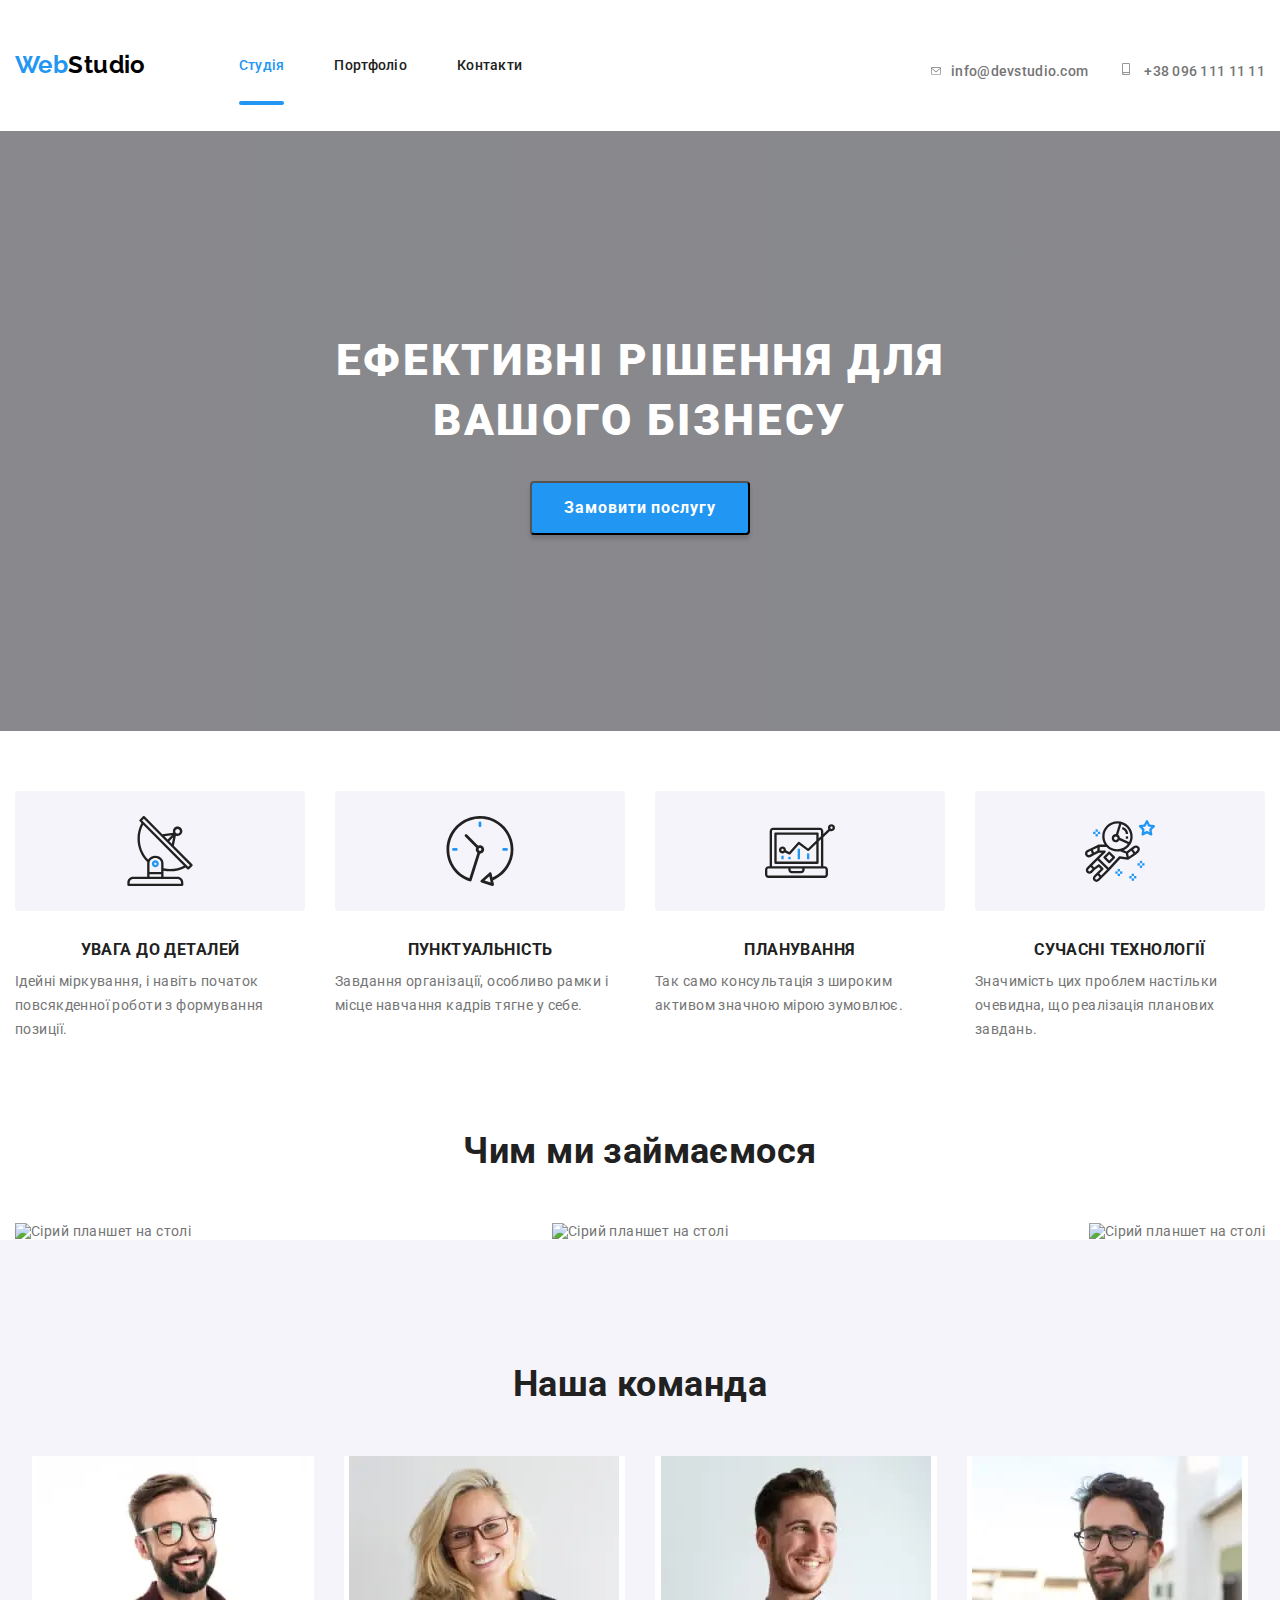
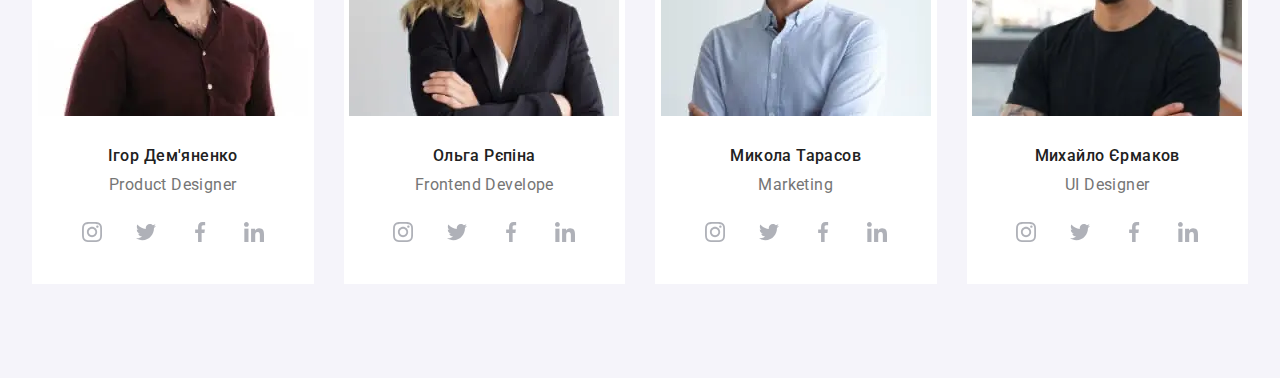
==== index.html @ 47162a65 "Adaption of img in the section Team" ====
<!DOCTYPE html>
<html lang="uk">
	<head>
		<meta charset="UTF-8" />
		<meta http-equiv="X-UA-Compatible" content="IE=edge" />
		<meta name="viewport" content="width=device-width, initial-scale=1.0" />
		<title>WebStudio</title>
		<link rel="preconnect" href="https://fonts.googleapis.com" />
		<link rel="preconnect" href="https://fonts.gstatic.com" crossorigin />
		<link
			href="https://fonts.googleapis.com/css2?family=Raleway:wght@700&family=Roboto:wght@400;700;900&display=swap"
			rel="stylesheet"
		/>
		<link
			rel="stylesheet"
			href="https://cdnjs.cloudflare.com/ajax/libs/modern-normalize/1.1.0/modern-normalize.min.css"
		/>
		<!-- <link rel="stylesheet" href="./css/style.css" /> -->
		<link rel="stylesheet" href="./css/main.min.css">
	</head>
	<body>
		<header class="page-header">
			<div class="nav container">
				<a href="./index.html" class="logo link"><span class="logo logo--color-blue">Web</span>Studio</a>
				<nav>
					<ul class="site-nav list">
						<li class="site-nav__item"><a class="site-nav__link link current" href="./index.html">Студія</a></li>
						<li class="site-nav__item"><a class="site-nav__link link" href="./portfolio.html">Портфоліо</a></li>
						<li class="site-nav__item"><a class="site-nav__link link" href="">Контакти</a></li>
					</ul>
				</nav>
				<button type="button" class="mobile-menu-button js-open-menu" aria-expanded="false"
				aria-controls="mobile-menu">
					<svg class="mobile-menu-button__ikon" width="40" height="40">
						<use href="./img/sprite.svg#icon-burger-menu_40px"></use>
					</svg>		
				</button>
				<!-- address -->
				<ul class="auth-nav list">
					<li class="auth-nav__item">
						<a class="auth-nav__link link" href="mailto:info@devstudio.com">
							<svg class="auth-nav__icon auth-nav__icon--envelope" width="16" height="12">
								<use href="./img/sprite.svg#icon-envelope"></use>
							</svg>
							info@devstudio.com</a
						>
					</li>
					<li class="auth-nav__item">
						<a class="auth-nav__link link" href="tel:+380961111111">
							<svg class="auth-nav__icon auth-nav__icon--smartphone" width="10" height="16">
								<use href="./img/sprite.svg#icon-smartphone"></use>
							</svg>
							+38 096 111 11 11</a
						>
					</li>
				</ul>
			</div>
			<div class="mobile-menu js-menu-container" id="mobile-menu">
				<div class="container mobile-menu__container">
					<button type="button" class="mobile-menu__close-button js-close-menu">
						<svg class="mobile-menu__ikon" width="40" height="40">
							<use href="./img/sprite.svg#icon-burger-close_40px"></use>
						</svg>		
					</button>
					<ul class="mobile-menu__list list">
						<li class="mobile-menu__item">
							<a class="mobile-menu__link link" href="./index.html">Студія</a>
						</li>
						<li class="mobile-menu__item">
							<a class="mobile-menu__link link" href="./portfolio.html">Портфоліо</a>
						</li>
						<li class="mobile-menu__item">
							<a class="mobile-menu__link link" href="">Контакти</a>
						</li>
					</ul>
					<ul class="mobi-menu-auth__list list">
						<li class="mobi-menu-auth__item"><a class="mobi-menu-auth__phone link" href="tel:+380961111111">
							+38 096 111 11 11</a
						></li>
						<li class="mobi-menu-auth__item"><a class="mobi-menu-auth__mail link" href="mailto:info@devstudio.com">
							info@devstudio.com</a
						></li>
					</ul>
					<ul class="mobi-social__list list">
						<li class="mobi-social__item mobi-social__item--side"><a class="mobile-social__link link" href="">Instagram
						</a></li>
						<li class="mobi-social__item mobi-social__item--side"><a class="mobile-social__link link" href="">Twitter
						</a></li>
						<li class="mobi-social__item mobi-social__item--side"><a class="mobile-social__link link" href="">Facebook
						</a></li>
						<li class="mobi-social__item"><a class="mobile-social__link link" href="">LinkedIn
						</a></li>
					</ul>
				</div>
			</div>
		</header>
	 <main>
			 <!-- Шапка  -->
			 <section class="hero">
				<h1 class="hero__title">Ефективні рішення для вашого бізнесу</h1>
				<button class="button--hero" type="button" data-modal-open>Замовити послугу</button>
			</section> 
			<!-- Особливості -->
			<section class="feature section">
				<div class="feature__wrapper container">
					<h2 class="feature__title">Особливості</h2>
					<ul class="feature__list list">
						<li class="feature-card">
							<div class="feature-card__wrapper">
								<svg class="feature-card__icon" width="70" height="70">
									<use href="./img/sprite.svg#icon-antenna"></use>
								</svg>
							</div>
							<h3 class="feature-card__name">УВАГА ДО ДЕТАЛЕЙ</h3>
							<p class="feature-card__text">Ідейні міркування, і навіть початок повсякденної роботи з формування позиції.</p>
						</li>
						<li class="feature-card">
							<div class="feature-card__wrapper">
								<svg class="feature-card__icon" width="70" height="70">
									<use href="./img/sprite.svg#icon-clock"></use>
								</svg>
							</div>
							<h3 class="feature-card__name">ПУНКТУАЛЬНІСТЬ</h3>
							<p class="feature-card__text">Завдання організації, особливо рамки і місце навчання кадрів тягне у себе.</p>
						</li>
						<li class="feature-card">
							<div class="feature-card__wrapper">
								<svg class="feature-card__icon" width="70" height="70">
									<use href="./img/sprite.svg#icon-diagram"></use>
								</svg>
							</div>
							<h3 class="feature-card__name">ПЛАНУВАННЯ</h3>
							<p class="feature-card__text">Так само консультація з широким активом значною мірою зумовлює.</p>
						</li>
						<li class="feature-card">
							<div class="feature-card__wrapper">
								<svg class="feature-card__icon" width="70" height="70">
									<use href="./img/sprite.svg#icon-astronaut"></use>
								</svg>
							</div>
							<h3 class="feature-card__name">СУЧАСНІ ТЕХНОЛОГІЇ</h3>
							<p class="feature-card__text">Значимість цих проблем настільки очевидна, що реалізація планових завдань.</p>
						</li>
					</ul>
				</div>
			</section> 
			<!-- Чим ми займаємося -->
			<section class="work">
				<div class="work__wrapper container">
					<h2 class="work__title">Чим ми займаємося</h2>
					<ul class="work__list list">
						<li class="work__image">
							<picture>
								<source srcset="./img/work1.webr 1x, ./img/work1@2x.webp 2x" type="image/webp" />
								<source srcset="./img/work1.jpg 1x, ./img/work1@2x.jpg 2x" type="image/jpeg" />
								<img src="./img/work1.jpg" alt="Сірий планшет на столі" width="370" />
							</picture>
							</li>
						<li class="work__image">
							<picture>
								<source srcset="./img/work2.webr 1x, ./img/work2@2x.webp 2x" type="image/webp" />
								<source srcset="./img/work2.jpg 1x, ./img/work2@2x.jpg 2x" type="image/jpeg" />
								<img src="./img/work2.jpg" alt="Сірий планшет на столі" width="370" />
							</picture>
							</li>
						<li class="work__image">
							<picture>
								<source srcset="./img/work3.webr 1x, ./img/work3@2x.webp 2x" type="image/webp" />
								<source srcset="./img/work3.jpg 1x, ./img/work3@2x.jpg 2x" type="image/jpeg" />
								<img src="./img/work3.jpg" alt="Сірий планшет на столі" width="370" />
							</picture>
						</li>
					</ul>
				</div>
			</section>
			<!-- Наша команда -->
			<section class="team section">
				<div class="team__wrapper container">
					<h2 class="team__title">Наша команда</h2>
					<ul class="team__list list">
						<li class="team-card">
							<picture>
								<source srcset="./img/id.webp 1x, ./img/id@2x.webp 2x"
												media="(min-width:1200px )"
												type="image/webp"
								 />
								<source srcset="./img/id.jpg 1x, ./img/id@2x.jpg 2x"
												media="(min-width:1200px )"
								 />
								<source srcset="./img/id-tablet.webp 1x, ./img/id@2x-tablet.webp 2x"
												media="(min-width:768px )"
												type="image/webp"
								 />
								<source srcset="./img/id-tablet.jpg 1x, ./img/id@2x-tablet.jpg 2x"
												media="(min-width:768px )"
								 />
								<source srcset="./img/id-phone.webp 1x, ./img/id@2x-phone.webp 2x"
												media="(max-width:767px )"
												type="image/webp"
								 />
								<source srcset="./img/id-phone.jpg 1x, ./img/id@2x-phone.jpg 2x"
												media="(max-width:767px )"
								 />
								<img class="team-card__image" src="./img/id-phone.jpg" alt="Фото Ігор Дем'яненко" width="270" />
							</picture>
							<h3 class="team-card__name">Ігор Дем'яненко</h3>
							<p class="team-card__text" lang="en">Product Designer</p>
							<ul class="team-social list">
								<li class="team-social__item">
									<a class="team-social__link" href="">
										<svg class="team-social__icon" width="20" height="20">
											<use href="./img/sprite.svg#icon-instagram"></use>
										</svg>
									</a>
								</li>
								<li class="team-social__item">
									<a class="team-social__link" href="">
										<svg class="team-social__icon" width="20" height="20">
											<use href="./img/sprite.svg#icon-twitter"></use>
										</svg>
									</a>
								</li>
								<li class="team-social__item">
									<a class="team-social__link" href="">
										<svg class="team-social__icon" width="20" height="20">
											<use href="./img/sprite.svg#icon-facebook"></use>
										</svg>
									</a>
								</li>
								<li class="team-social__item">
									<a class="team-social__link" href="">
										<svg class="team-social__icon" width="20" height="20">
											<use href="./img/sprite.svg#icon-linkedin"></use>
										</svg>
									</a>
								</li>
							</ul>
						</li>
						<li class="team-card">
							<picture>
								<source srcset="./img/or.webp 1x, ./img/or@2x.webp 2x"
												media="(min-width:1200px )"
												type="image/webp"
								 />
								<source srcset="./img/or.jpg 1x, ./img/or@2x.jpg 2x"
												media="(min-width:1200px )"
								 />
								<source srcset="./img/or-tablet.webp 1x, ./img/or@2x-tablet.webp 2x"
												media="(min-width:768px )"
												type="image/webp"
								 />
								<source srcset="./img/or-tablet.jpg 1x, ./img/or@2x-tablet.jpg 2x"
												media="(min-width:768px )"
								 />
								<source srcset="./img/or-phone.webp 1x, ./img/or@2x-phone.webp 2x"
												media="(max-width:767px )"
												type="image/webp"
								 />
								<source srcset="./img/or-phone.jpg 1x, ./img/or@2x-phone.jpg 2x"
												media="(max-width:767px )"
								 />
								<img class="team-card__image" src="./img/or-phone.jpg" alt="Фото Ольга Рєпіна" width="270" />
							</picture>
							<h3 class="team-card__name">Ольга Рєпіна</h3>
							<p class="team-card__text" lang="en">Frontend Develope</p>
							<ul class="team-social list">
								<li class="team-social__item">
									<a class="team-social__link" href="">
										<svg class="team-social__icon" width="20" height="20">
											<use href="./img/sprite.svg#icon-instagram"></use>
										</svg>
									</a>
								</li>
								<li class="team-social__item">
									<a class="team-social__link" href="">
										<svg class="team-social__icon" width="20" height="20">
											<use href="./img/sprite.svg#icon-twitter"></use>
										</svg>
									</a>
								</li>
								<li class="team-social__item">
									<a class="team-social__link" href="">
										<svg class="team-social__icon" width="20" height="20">
											<use href="./img/sprite.svg#icon-facebook"></use>
										</svg>
									</a>
								</li>
								<li class="team-social__item">
									<a class="team-social__link" href="">
										<svg class="team-social__icon" width="20" height="20">
											<use href="./img/sprite.svg#icon-linkedin"></use>
										</svg>
									</a>
								</li>
							</ul>
						</li>
						<li class="team-card">
							<picture>
								<source srcset="./img/mt.webp 1x, ./img/mt@2x.webp 2x"
												media="(min-width:1200px )"
												type="image/webp"
								 />
								<source srcset="./img/mt.jpg 1x, ./img/mt@2x.jpg 2x"
												media="(min-width:1200px )"
								 />
								<source srcset="./img/mt-tablet.webp 1x, ./img/mt@2x-tablet.webp 2x"
												media="(min-width:768px )"
												type="image/webp"
								 />
								<source srcset="./img/mt-tablet.jpg 1x, ./img/mt@2x-tablet.jpg 2x"
												media="(min-width:768px )"
								 />
								<source srcset="./img/mt-phone.webp 1x, ./img/mt@2x-phone.webp 2x"
												media="(max-width:767px )"
												type="image/webp"
								 />
								<source srcset="./img/mt-phone.jpg 1x, ./img/mt@2x-phone.jpg 2x"
												media="(max-width:767px )"
								 />
								<img class="team-card__image" src="./img/mt-phone.jpg" alt="Фото Микола Тарасов" width="270" />
							</picture>
							<h3 class="team-card__name">Микола Тарасов</h3>
							<p class="team-card__text" lang="en">Marketing</p>
							<ul class="team-social list">
								<li class="team-social__item">
									<a class="team-social__link" href="">
										<svg class="team-social__icon" width="20" height="20">
											<use href="./img/sprite.svg#icon-instagram"></use>
										</svg>
									</a>
								</li>
								<li class="team-social__item">
									<a class="team-social__link" href="">
										<svg class="team-social__icon" width="20" height="20">
											<use href="./img/sprite.svg#icon-twitter"></use>
										</svg>
									</a>
								</li>
								<li class="team-social__item">
									<a class="team-social__link" href="">
										<svg class="team-social__icon" width="20" height="20">
											<use href="./img/sprite.svg#icon-facebook"></use>
										</svg>
									</a>
								</li>
								<li class="team-social__item">
									<a class="team-social__link" href="">
										<svg class="team-social__icon" width="20" height="20">
											<use href="./img/sprite.svg#icon-linkedin"></use>
										</svg>
									</a>
								</li>
							</ul>
						</li>
						<li class="team-card">
							<picture>
								<source srcset="./img/me.webp 1x, ./img/me@2x.webp 2x"
												media="(min-width:1200px )"
												type="image/webp"
								 />
								<source srcset="./img/me.jpg 1x, ./img/me@2x.jpg 2x"
												media="(min-width:1200px )"
								 />
								<source srcset="./img/me-tablet.webp 1x, ./img/me@2x-tablet.webp 2x"
												media="(min-width:768px )"
												type="image/webp"
								 />
								<source srcset="./img/me-tablet.jpg 1x, ./img/me@2x-tablet.jpg 2x"
												media="(min-width:768px )"
								 />
								<source srcset="./img/me-phone.webp 1x, ./img/me@2x-phone.webp 2x"
												media="(max-width:767px )"
												type="image/webp"
								 />
								<source srcset="./img/me-phone.jpg 1x, ./img/me@2x-phone.jpg 2x"
												media="(max-width:767px )"
								 />
								<img class="team-card__image" src="./img/me-phone.jpg" alt="Фото Михайло Єрмаков" width="270" />
							</picture>
							<h3 class="team-card__name">Михайло Єрмаков</h3>
							<p class="team-card__text" lang="en">UI Designer</p>
							<ul class="team-social list">
								<li class="team-social__item">
									<a class="team-social__link" href="">
										<svg class="team-social__icon" width="20" height="20">
											<use href="./img/sprite.svg#icon-instagram"></use>
										</svg>
									</a>
								</li>
								<li class="team-social__item">
									<a class="team-social__link" href="">
										<svg class="team-social__icon" width="20" height="20">
											<use href="./img/sprite.svg#icon-twitter"></use>
										</svg>
									</a>
								</li>
								<li class="team-social__item">
									<a class="team-social__link" href="">
										<svg class="team-social__icon" width="20" height="20">
											<use href="./img/sprite.svg#icon-facebook"></use>
										</svg>
									</a>
								</li>
								<li class="team-social__item">
									<a class="team-social__link" href="">
										<svg class="team-social__icon" width="20" height="20">
											<use href="./img/sprite.svg#icon-linkedin"></use>
										</svg>
									</a>
								</li>
							</ul>
						</li>
					</ul>
				</div>
			</section>
			<!-- <section class="clients section">
				<div class="clients__wrapper container">
					<h2 class="clients__title">Постійні клієнти</h2>
					<ul class="clients-card list">
						<li class="clients-card__item">
							<a class="clients-card__link link" href="#">
								<svg class="clients-card__icon" width="106" height="60">
									<use href="./img/sprite.svg#icon-client6"></use>
								</svg>
							</a>
						</li>
						<li class="clients-card__item">
							<a class="clients-card__link link" href="#">
								<svg class="clients-card__icon" width="106" height="60">
									<use href="./img/sprite.svg#icon-client5"></use>
								</svg>
							</a>
						</li>
						<li class="clients-card__item">
							<a class="clients-card__link link" href="#">
								<svg class="clients-card__icon" width="106" height="60">
									<use href="./img/sprite.svg#icon-client4"></use>
								</svg>
							</a>
						</li>
						<li class="clients-card__item">
							<a class="clients-card__link link" href="#">
								<svg class="clients-card__icon" width="106" height="60">
									<use href="./img/sprite.svg#icon-client3"></use>
								</svg>
							</a>
						</li>
						<li class="clients-card__item">
							<a class="clients-card__link link" href="#">
								<svg class="clients-card__icon" width="106" height="60">
									<use href="./img/sprite.svg#icon-client2"></use>
								</svg>
							</a>
						</li>
						<li class="clients-card__item">
							<a class="clients-card__link link" href="#">
								<svg class="clients-card__icon" width="106" height="60">
									<use href="./img/sprite.svg#icon-client1"></use>
								</svg>
							</a>
						</li>
					</ul>
				</div>
			</section> -->
		<!-- </main>
		<footer class="footer">
			<div class="footer-wrapper container">
				<div class="footer-address">
					<a class="logo link" href="./index.html"
						><span class="logo--color-blue">Web</span><span class="logo--color-white">Studio</span></a
					>
					<address>
						<ul class="footer-address__list list">
							<li class="footer-address__item">м. Київ, пр-т Лесі Українки, 26</li>
							<li class="footer-address__item"><a class="footer-address__link link" href="mailto:info@devstudio.com">info@devstudio.com</a></li>
							<li class="footer-address__item"><a class="footer-address__link link" href="tel:+380961111111">+38 096 111 11 11</a></li>
						</ul>
					</address>
				</div>
				<div class="join">
					<h2 class="join__title">ПРИЄДНУЙТЕСЬ</h2>
					<ul class="join-social list">
						<li class="join-social__item">
							<a class="join-social__link" href="">
								<svg class="join-social__icon" width="20" height="20">
									<use href="./img/sprite.svg#icon-instagram"></use>
								</svg>
							</a>
						</li>
						<li class="join-social__item">
							<a class="join-social__link" href="">
								<svg class="join-social__icon" width="20" height="20">
									<use href="./img/sprite.svg#icon-twitter"></use>
								</svg>
							</a>
						</li>
						<li class="join-social__item">
							<a class="join-social__link" href="">
								<svg class="join-social__icon" width="20" height="20">
									<use href="./img/sprite.svg#icon-facebook"></use>
								</svg>
							</a>
						</li>
						<li class="join-social__item">
							<a class="join-social__link" href="">
								<svg class="join-social__icon" width="20" height="20">
									<use href="./img/sprite.svg#icon-linkedin"></use>
								</svg>
							</a>
						</li>
					</ul>
				</div>
				<form class="footer-form">
					<label class="footer-form__label">Підпишіться на розсилку
						<input type="email" name="mail" class="footer-form__input" placeholder="E-mail">
					</label>
						<button type="submit" class="button-footer">Підписатися</button>
				</form>
			</div>
		</footer> -->
		 <div class="main__backdrop is-hidden" data-modal>
			<div class="main__modal">
				<button type="button" class="button__modal-close" data-modal-close>
					<svg class="modal-close-btn__icon" width="18" height="18">
						<use href="./img/sprite.svg#close-x" ></use>
					</svg>
				</button>
				<form class="contact-form">
					<p class="contact-form__title">Залиште свої дані, ми вам передзвонимо</p>
					<label class="contact-form__field">
						<input type="text" class="contact-form__input" name="user-name" required placeholder=" ">
						<span class="contact-form__text">Ім'я</span>
						<svg class="contact-form__icon" width="18" height="18">
							<use href="./img/sprite.svg#icon-person-black" ></use>
						</svg>
					</label>
					<label class="contact-form__field">
						<input type="tel" class="contact-form__input" name="user-phone" required placeholder=" ">
						<span class="contact-form__text">Телефон</span>
						<svg class="contact-form__icon" width="18" height="18">
							<use href="./img/sprite.svg#icon-phone-black" ></use>
						</svg>
					</label>
					<label class="contact-form__field">
						<input type="email" class="contact-form__input" name="user-mail" required placeholder=" ">
						<span class="contact-form__text">Пошта</span>
						<svg class="contact-form__icon" width="18" height="18">
							<use href="./img/sprite.svg#icon-email-black" ></use>
						</svg>
					</label>
					<label class="contact-form__field">
						<textarea name="user-messege" placeholder="Введіть текст"  class="contact-form__messege"></textarea>
						<span class="contact-form__textarea">Коментар</span>
					</label>
						<label  class="contact-form__label">
						<input type="checkbox" name="police"  required class="contact-form__checkbox">
						<span class="contact-form__chek-ikon"></span>
						Погоджуюся з розсилкою та приймаю <a href="" class="contact-form__contract">Умови договору</a>
					</label>
					<button type="submit" class="button-submit">Відправити</button>
				</form>
			</div>
		</div>
		<script defer src="./js/mobile-menu.js"></script>
		<script defer src="./js/modal.js"></script>
	</body>
</html>
---- css/style.css ----
/* main color text #757575;*/
/* second color text#212121;*/
/* main color background  */
/* second color background */
/* accent color #2196F3;*/
/* footer color bacrground #2F303A; */
/* white #FFFFFF;  */
/* :root {
	--primary-text-color: #757575;
	--title-text-color: #212121;
	--accent-color: #2196f3;
	--primary-white-color: #ffffff;
	--primary-black-color: #000000;
	--fist-color-bcg-button: #f5f4fa;
	--footer-color: #2f303a;
	--border-color: #ececec;
	--border-second-color: #eeeeee;
	--hero-color: #c4c4c4;
	--icon-color: #afb1b8;
	--second-color-bcg-button: #188CE8;
} */

/* html {
	box-sizing: border-box;
}

body {
	background-color: var(--primary-white-color);
	color: var(--primary-text-color);
	font-family: Roboto, sans-serif;

	font-weight: 400;
	font-size: 14px;
	line-height: 1.2;
	letter-spacing: 0.03em;
} */

/* header {
	background-color: var(--primary-white-color);
} */

/* .container {
	width: 1200px;
	padding-left: 15px;
	padding-right: 15px;
	margin-left: auto;
	margin-right: auto;
}

address {
	font-style: normal;
}

h1,
h2,
h3,
h4,
h5,
h6,
p {
	margin-top: 0;
	margin-bottom: 0;
}

ul,
ol {
	margin-top: 0;
	margin-bottom: 0;
	padding-left: 0;
}
/* изменить в п Особливості line-height: 1.2; нам 1,7 */

/* .list, */
/* .list {
	list-style: none;
}

.link {
	text-decoration: none;
}

img {
	display: block;
	width: 100%;
	height: 100%;
}

.section {
	padding-top: 94px;
	padding-bottom: 94px;
}  */

/* logo */

/* .logo {
	color: var(--primary-black-color);
	font-family: Raleway, sans-serif;
	font-weight: 700;
	font-size: 26px;

	transition: color 250ms cubic-bezier(0.4, 0, 0.2, 1);
}

.logo--color-blue {
	color: var(--accent-color);
}

.logo--color-white {
	color: var(--primary-white-color);
	transition: color 250ms cubic-bezier(0.4, 0, 0.2, 1);
}


.logo:hover,
.logo:focus, 
.logo--color-white:hover,
.logo--color-white:focus {
	color: var(--accent-color);
} */


/* Site nav */
/* .site-nav__link,
.auth-nav__link, */
.address-down {
	color: var(--title-text-color);
	font-weight: 500;
	font-size: 14px;
	line-height: 1.15;
	letter-spacing: 0.02em;
}

/* .auth-nav__link {
	color: var(--primary-text-color);
} */

/* ----Header---- */

/* .header {
	border: 1px solid var(--border-color);
}
.nav {
	display: flex;
	align-items: center;
}

.site-nav {
	display: flex;
	margin-left: 93px;
}

.site-nav__item:not(:last-child) {
	margin-right: 50px;
}

.auth-nav {
	display: flex;
	margin-left: auto;
} */

/* .auth-nav-item { */
	/* display:flex; */
	/* width: 161px; */
	/* min-height: 16px; */
	/* justify-content:center; */
	/* align-items: center; */
/* } */

/* .auth-nav__item:not(:last-child) {
	margin-right: 30px;
}

.auth-nav__link{
	display: flex;
	color: var(--primary-text-color);
}

.auth-nav__icon--smartphone {
	fill: var(--primary-text-color);
	width: 16px;
	height: 12px;
	margin-right: 10px;
}

.auth-nav__icon--envelope {
	fill: var(--primary-text-color);
	width: 10px;
	height: 16px;
	margin-right: 10px;
}

.site-nav__link,
.auth-nav__link {
	padding-top: 32px;
	padding-bottom: 32px;

	transition: color 250ms cubic-bezier(0.4, 0, 0.2, 1);
} */

/* .site-nav__link:hover,
.site-nav__link:focus,
.auth-nav__link:hover,
.auth-nav__link:focus, */
.address-down:hover,
.address-down:focus,
.address-name:hover{ 
	color: var(--accent-color);
	fill: var(--accent-color);
}

/* .auth-nav__icon {
	transition: fill 250ms cubic-bezier(0.4, 0, 0.2, 1);
}

.site-nav__link {
position: relative;
} */

/* .current::after {
	position: absolute;
	content:"" ;
	display: inline-block;
	width: 100%;
	height: 4px;
	left: 0;
	bottom: 0;
	border-radius: 2px;
	background-color: var(--accent-color);

} */

/* Студія */

/* Main */
/* Шапка */

.hero {
	max-width: 1600px;
	height: 600px;
	margin-left: auto;
	margin-right: auto;
	background-image: linear-gradient(rgba(47, 48, 58, 0.4), rgba(47, 48, 58, 0.4)), url(../img/hero-fon.jpg);
	background-repeat: no-repeat;
	background-size: cover;
	background-position: center;
	padding-top: 200px;
	padding-bottom: 200px;
	text-align: center;
	background-color: var(--hero-color);
}

.hero-title {
	width: 696px;
	margin-left: auto;
	margin-right: auto;
	margin-bottom: 30px;
	color: var(--primary-white-color);
	font-weight: 900;
	font-size: 44px;
	line-height: 1.36;
	letter-spacing: 0.06em;
	text-transform: uppercase;
}

.hero-button {
	display: inline-block;
	align-items: center;
	min-width: 216px;
	padding: 10px 20px;

	color: var(--primary-white-color);
	background-color: var(--accent-color);
	font-family: inherit;
	font-weight: 700;
	font-size: 16px;
	line-height: 1.88;
	box-shadow: 0px 4px 4px rgba(0, 0, 0, 0.15);
	border-radius: 4px;
	letter-spacing: 0.06em;

	transition: background-color 250ms cubic-bezier(0.4, 0, 0.2, 1), color 250ms cubic-bezier(0.4, 0, 0.2, 1);
}

.hero-button:hover,
.hero-button:focus {
	color: var(--primary-black-color);
	background-color: var(--primary-text-color);
}

/* Особливості */
.feature {
	display: flex;
}

.feature-list {
	display: flex;
	gap: 30px;
	/* justify-content: space-between; */
}

.feature-main {
}

.feature-icon-bcg {
	display: flex;
	width: 270px;
	height: 120px;
	justify-content: center;
	align-items: center;
	margin-left: auto;
	margin-right: auto;
	padding: 25px 100px;
	margin-bottom: 30px;
	background-color: var(--fist-color-bcg-button);
	border-radius: 4px;
}

.feature-icon {
	/* display: flex; */
	/* padding: 25px 50px;
	margin-bottom: 30px;
	background-color: var(--fist-color-bcg-button);
	border-radius: 4px; */
}

.feature-title,
.filter-title {
	visibility: hidden;
	pointer-events: none;
	position: absolute;
}

.feature-name {
	margin-bottom: 10px;
	color: var(--title-text-color);
	font-weight: 700;
	line-height: 1.15;
	text-transform: uppercase;
}

.feature-text {
	line-height: 1.7;
}

/* Чим ми займаємося */
.work {
	display: flex;
	justify-content: space-between;
	/* background-color: pink; */
}

.work-title {
	margin-bottom: 50px;
}

.work-title,
.team-title,
.clients-title {
	color: var(--title-text-color);
	font-weight: 700;
	font-size: 36px;
	line-height: 1.16;
	text-align: center;
}

.work-foto {
}

/* Наша команда */

.team {
	background-color: var(--fist-color-bcg-button);
}

.team-main {
	padding-top: 30px;
	padding-left: 32px;
	padding-right: 32px;
}

.team-list {
	display: flex;
	justify-content: space-between;
}

.team-card {
	display: flex;
	padding-bottom: 30px;
	align-items: center;
	flex-direction: column;
	background-color: var(--primary-white-color);
}

.team-title {
	margin-bottom: 50px;
}

.team-img {
}

.team-name {
	margin-top: 30px;
	margin-bottom: 10px;
	color: var(--title-text-color);
	font-weight: 500;
	font-size: 16px;
}

.team-work {
	margin-bottom: 16px;
	color: var(--primary-text-color);
	font-size: 16px;
}

.team-social-list {
	display: flex;
	justify-content: space-between;
}

.team-social-link {
	display: flex;
	justify-content: center;
	align-items: center;
	width: 44px;
	height: 44px;
	background-color: var(--primary-white-color);
	border-radius: 50%;

	transition: background-color 250ms cubic-bezier(0.4, 0, 0.2, 1), fill 250ms cubic-bezier(0.4, 0, 0.2, 1);
}

.team-social-link:hover,
.team-social-link:focus {
	background-color: var(--accent-color);
}

.team-social-link:hover .team-social-icon,
.team-social-link:focus .team-social-icon {
	fill: var(--primary-white-color);
}

.team-social-icon {
	fill: var(--icon-color);
}


/* ====Clients=== */

.clients-title {
	margin-bottom: 50px;
}

.clients-list {
	display: flex;
	justify-content: space-between;
	/* align-items: center; */
}

.clients-item {
	/* display: flex; */
}

.clients-link {
	display: flex;
	justify-content: center;
	align-items: center;
	width: 170px;
	height: 92px;
	border: 1px solid var(--icon-color);
	border-radius: 4px;

	transition: border-color 250ms cubic-bezier(0.4, 0, 0.2, 1), fill 250ms cubic-bezier(0.4, 0, 0.2, 1);
}

.clients-icon {
	fill: var(--icon-color);
}

.clients-link:hover,
.clients-link:focus {
	border-color: var(--accent-color);
}

.clients-link:hover .clients-icon,
.clients-link:focus .clients-icon {
	fill: var(--accent-color);
}

/* footer */

.footer {
	padding-top: 60px;
	padding-bottom: 60px;
	background-color: var(--footer-color);
}

.footer-main {
	display: flex;
	justify-content: flex-start;
	align-items: center;
}

.footer-address {
	margin-right: 94px;
}

.address-name-down {
	margin-top: 9px;
}

.address-down {
	color: rgba(255, 255, 255, 0.6);
	line-height: 1.71;
	transition: color 250ms cubic-bezier(0.4, 0, 0.2, 1);
}

.address-item:not(:last-child) {
	margin-bottom: 9px;
}

.address-name {
	margin-top: 20px;
	
	color: var(--primary-white-color);
	line-height: 1.71;
	transition: color 250ms cubic-bezier(0.4, 0, 0.2, 1);
}



/* Партфоліо */

/* main */
.filter-title {
}

.filter-list {
	display: flex;
	justify-content: center;
	margin-bottom: 50px;
}

.filter-item-button:not(:last-child) {
	margin-right: 8px;
}

.filter-button {
	padding: 6px 22px ;
	color: var(--title-text-color);
	background-color: var(--fist-color-bcg-button);

	font-family: inherit;
	font-weight: 500;
	font-size: 16px;
	line-height: 1.62;
	border-radius: 4px;
	border: 1px solid var(--fist-color-bcg-button);

	transition: background-color 250ms cubic-bezier(0.4, 0, 0.2, 1), color 250ms cubic-bezier(0.4, 0, 0.2, 1), box-shadow 250ms cubic-bezier(0.4, 0, 0.2, 1);
}
.filter-button:hover,
.filter-button:focus {
	color: var(--primary-white-color);
	background-color: var(--accent-color);
	box-shadow: 0px 3px 1px rgba(0, 0, 0, 0.1), 0px 1px 2px rgba(0, 0, 0, 0.08), 0px 2px 2px rgba(0, 0, 0, 0.12);

}

/* Partfolio */

.partfolio-list {
	display: flex;
	flex-wrap: wrap;
	gap: 30px;
	justify-content: center;
}
.partfolio-foto {
	/* margin-bottom: 20px; */
}

.partfolio-item {
	/* flex-basis: calc((100%-9*30px)/9); */
	display: flex;
	flex-direction: column;
	transition: box-shadow 250ms cubic-bezier(0.4, 0, 0.2, 1);
}

.partfolio-single {
	padding: 20px;
	border-right: 1px solid var(--border-second-color);
	border-bottom: 1px solid var(--border-second-color);
	border-left: 1px solid var(--border-second-color);
}

.partfolio-title {
	margin-bottom: 4px;
	color: var(--title-text-color);
	font-weight: 700;
	font-size: 18px;
	line-height: 2;
	letter-spacing: 0.06em;
}
.partfolio-name {
	color: var(--primary-text-color);
	font-size: 16px;
	line-height: 1.88;
}

.partfolio-item:hover,
.partfolio-item:focus {
	box-shadow: 0px 1px 1px rgba(0, 0, 0, 0.12), 0px 4px 4px rgba(0, 0, 0, 0.06), 1px 4px 6px rgba(0, 0, 0, 0.16);
}

.partfolio-foto-ower {
	position: relative;
	overflow: hidden;
}

.partfolio-item-ower {
	display: block;
	position: absolute;
	top: 0;
	left: 0;
	width: 370px;
	height: 294px;

	font-size: 18px;
	line-height: 1, 56;
	letter-spacing: 0.03em;
	padding: 63px 24px;

	color: var(--primary-white-color);
	background-color: var(--accent-color);

	opacity: 0;
	transform: translateY(100%);
	transition: transform 500ms cubic-bezier(0.4, 0, 0.2, 1);
}

.partfolio-item:hover .partfolio-item-ower,
.partfolio-item:focus .partfolio-item-ower {
	opacity: 1;
	transform: translateY(0);
}

/* ===== Footer form ===== */

.footer-form {
	display: flex;
	align-items: center;
	margin-left: 93px;
	margin-bottom: 94px;
	margin-top: 72px;
}

.footer-form-label {
	display: block;
	

	font-weight: 700;
	font-size: 14px;
	line-height: 1.14;
	letter-spacing: 0.03em;
	text-transform: uppercase;
	color: var(--primary-white-color);

	cursor: pointer;
}

.footer-form-input {
	display: block;
	margin-top: 20px;
	margin-right: 12px;
	min-width: 358px;
	height: 50px;
	padding-left: 16px;
	border: 1px solid rgba(255, 255, 255, 0.3);
	border-radius: 4px;
	filter: drop-shadow(0px 4px 4px rgba(0, 0, 0, 0.15));
	background-color: var(--footer-color);
	color: rgba(255, 255, 255, 0.6);

	cursor: pointer;
}

.footer-form-input::placeholder {
	font-weight: 400;
	font-size: 16px;
	line-height: 1.25;
	color: rgba(255, 255, 255, 0.6);

}

.footer-form-input:focus {
	outline: none;
	border-color: var(--accent-color);
	/* background-color: var(--footer-color); */
}

.footer-form-btn {
	display: inline-flex;
	align-items: center;
	min-width: 200px;
	height: 50px;
	padding: 10px 28px;
	margin-top: 35px;
	margin-right: auto;
	margin-left: auto;

	color: var(--primary-white-color);
	background-color: var(--accent-color);
	border-color: var(--accent-color);

	font-weight: 700;
	font-size: 16px;
	line-height: 1.88;
	letter-spacing: 0.06em;
	font-family: inherit;
	text-decoration: none;
  text-align: center;

	box-shadow: 0px 4px 4px rgba(0, 0, 0, 0.15);
	border-radius: 4px;
	border: 1px solid var(--accent-color);
	cursor: pointer;

	transition: box-shadow 500ms cubic-bezier(0.4, 0, 0.2, 1);
}

.footer-form-btn::after {
	content: "";
	width: 24px;
	height: 24px;
	margin-left: 10px;
	background-image: url(../img/icon-send.svg);
	background-size: contain;
	background-origin: border-box;
	
}

.footer-form-btn:hover,
.footer-form-btn:focus {
	box-shadow: 0px 3px 1px rgba(0, 0, 0, 0.1), 0px 1px 2px rgba(0, 0, 0, 0.08), 0px 2px 2px rgba(0, 0, 0, 0.12);
}


/* =====Modol====== */

.main-backdrop {
	position: fixed;
	top: 0;
	left: 0;
	width: 100vw;
	height: 100vh;
	background-color: rgba(0, 0, 0, 0.2);
	opacity: 1;
	transition: opacity 2500ms cubic-bezier(0.4, 0, 0.2, 1);
}

.main-backdrop.is-hidden {
	opacity: 0;
	pointer-events: none;

}

.main-modal {
	position: absolute;
	top: 50%;
	left: 50%;
	transform: translate(-50%, -50%) scale(1);
	opacity: 1;
	transition: transform 250ms cubic-bezier(0.4, 0, 0.2, 1),opacity 250ms cubic-bezier(0.4, 0, 0.2, 1);

	width: 528px;
	height: 581px;
	padding: 40px;
	
	background-color: var(--primary-white-color);
}

.main-backdrop.is-hidden .main-modal {

	transform: translate(-50%, -50%) scale(1.1);
	opacity: 0;
}

.modal-close-btn {
	position: absolute;
	top: 8px;
	right: 8px;

	display: flex;
	justify-content: center;
	align-items: center;

	width: 30px;
	height: 30px;
	border-radius: 50%;
	border: 1px solid rgba(0, 0, 0, 0.1);
	border-color: transparent;
	padding: 0;
	cursor: pointer;

	transition: fill 250ms cubic-bezier(0.4, 0, 0.2, 1)

}

.modal-close-btn:hover {
	fill: var(--accent-color);
}


/* === Form ==== */


.contact-form-field {
	display: block;
	position: relative;
	
	cursor: pointer;
}

.contact-form-field:not(:last-child) {
	margin-bottom: 28px;
}


.form-title {
	margin-bottom: 12px;
	font-weight: 700;
	font-size: 20px;
	line-height: 1.15;
	text-align: center;
	letter-spacing: 0.03em;
	color: var(--primary-black-color);

	cursor: pointer;
}

.contact-form-input {
	width: 100%;
	height: 40px;
	border: 1px solid rgba(33, 33, 33, 0.2);
	border-radius: 4px;
	margin-top: 4px;
	padding-left: 42px;
	cursor: pointer;
}



.contact-form-icon {
	position: absolute;
	bottom: 50%;
	left: 12px;

	display: inline-block;

	transform: translateY(50%);

	transition: fill 550ms cubic-bezier(0.4, 0, 0.2, 1);
}

.contact-form-text {
	position: absolute;
	bottom: 50%;
	left: 40px;

	transform: translateY(50%);

	transition: transform 550ms cubic-bezier(0.4, 0, 0.2, 1);
}

.contact-form-input:focus + .contact-form-text, 
.contact-form-input:not(:placeholder-shown) +.contact-form-text {
    transform: translate(-40px, -18px)
}

.contact-form-field:focus-within > .contact-form-icon, 
.contact-form-field:focus-within > .contact-form-text,
.contact-form-field:focus-within > .contact-form-textarea {
	fill: var(--accent-color);
	color: var(--accent-color);
}

.contact-form-input:focus {
	outline: none;
	border-color: var(--accent-color);
}

.contact-form-messege {
	position: relative;

	width: 100%;
	height: 120px;
	resize: none;
	margin-top: 4px;
	padding: 12px 16px;


	border: 1px solid rgba(33, 33, 33, 0.2);
	border-radius: 4px;
	margin-top: 4px;

	cursor: pointer;
}

.contact-form-textarea {
	position: absolute;
	bottom: 50%;
	left: 40px;

	transform: translateY(50%);

	transition: transform 550ms cubic-bezier(0.4, 0, 0.2, 1);
}

.contact-form-messege:focus {
	outline: none;
	border-color: var(--accent-color);	
}

.contact-form-messege:focus + .contact-form-textarea, 
.contact-form-messege:not(:placeholder-shown) +.contact-form-textarea {
    transform: translate(-40px, -60px)
}

.contact-form-messege::placeholder {
	font-weight: 400;
	font-size: 12px;
	line-height: 1.17;
	letter-spacing: 0.01em;

	color: rgba(117, 117, 117, 0.5);
}


.contact-form-label {
	display: flex;
	align-items: center;
	/* margin-bottom: 20px; */

	font-size: 14px;
	line-height: 1.71;

	cursor: pointer;
}

.contact-form-checkbox {
	appearance: none;

	/* position: absolute; */
}

.checkbox-ikon {
	display: inline-block;
	width: 16px;
	height: 15px;
	margin-right: 9px;

	border: 2px solid var(--primary-black-color);
	border-radius: 2px;

	cursor: pointer;
}

.contact-form-checkbox:checked + .checkbox-ikon {
	background-color: var(--accent-color);
	border-color: var(--accent-color);
	background-image: url(../img/icon-check.svg);
	background-size: contain;
	background-origin: border-box;	
}

.contact-form-checkbox:focus + .checkbox-ikon {
	border-color: var(--accent-color);
}

.contact-form-contract {
	color: var(--accent-color);
	margin-left: 4px;
}

.contact-form-submit-btn {
	display: block;
	align-items: center;
	min-width: 200px;
	height: 50px;
	padding: 10px 52px;
	margin-top: 30px;
	margin-right: auto;
	margin-left: auto;

	color: var(--primary-white-color);
	background-color: var(--accent-color);
	border-color: var(--accent-color);

	font-weight: 700;
	font-size: 16px;
	line-height: 1.88;
	letter-spacing: 0.06em;
	font-family: inherit;
	text-decoration: none;
  text-align: center;

	box-shadow: 0px 4px 4px rgba(0, 0, 0, 0.15);
	border-radius: 4px;
	border: 1px solid;
	cursor: pointer;

	transition: background 550ms cubic-bezier(0.4, 0, 0.2, 1), box-shadow 550ms cubic-bezier(0.4, 0, 0.2, 1) ;

}

.contact-form-submit-btn:hover,
.contact-form-submit-btn:focus {
	background: var(--second-color-bcg-button);
	box-shadow: 0px 3px 1px rgba(0, 0, 0, 0.1), 0px 1px 2px rgba(0, 0, 0, 0.08), 0px 2px 2px rgba(0, 0, 0, 0.12);
}
---- css/main.min.css ----
:root{--primary-text-color: #757575;--title-text-color: #212121;--accent-color: #2196f3;--primary-white-color: #ffffff;--primary-black-color: #000000;--fist-color-bcg-button: #f5f4fa;--footer-color: #2f303a;--border-color: #ececec;--border-second-color: #eeeeee;--hero-color: #c4c4c4;--icon-color: #afb1b8;--second-color-bcg-button: #188CE8}.link.current{color:var(--accent-color)}.current::after{position:absolute;content:"";display:inline-block;width:100%;height:4px;left:0;bottom:0;border-radius:2px;background-color:var(--accent-color)}html{-webkit-box-sizing:border-box;box-sizing:border-box}body{background-color:var(--primary-white-color);color:var(--primary-text-color);font-family:Roboto,sans-serif;font-weight:400;font-size:14px;line-height:1.2;letter-spacing:.03em}address{font-style:normal}h1,h2,h3,h4,h5,h6,p{margin-top:0;margin-bottom:0}ul,ol{margin-top:0;margin-bottom:0;padding-left:0}.list{list-style:none}.link{text-decoration:none}img{display:block;width:100%;height:auto}.section{padding-top:94px;padding-bottom:94px}.container{padding-left:15px;padding-right:15px}@media screen and (min-widht: 480px){.container{width:480px;margin-left:auto;margin-right:auto}}@media screen and (min-widht: 768px){.container{width:768px}}@media screen and (min-widht: 1200px){.container{width:1200px}}.logo{color:var(--primary-black-color);font-family:Raleway,sans-serif;font-weight:700;font-size:24px;-webkit-transition:color 250ms cubic-bezier(0.4, 0, 0.2, 1);transition:color 250ms cubic-bezier(0.4, 0, 0.2, 1)}.logo:hover,.logo:focus{color:var(--accent-color)}.logo--color-blue{color:var(--accent-color)}.logo--color-white{color:var(--primary-white-color);-webkit-transition:color 250ms cubic-bezier(0.4, 0, 0.2, 1);transition:color 250ms cubic-bezier(0.4, 0, 0.2, 1)}.logo--color-white:hover,.logo--color-white:focus{color:var(--accent-color)}@media screen and (min-widht: 1200px){.logo{font-size:26px}}.main__backdrop{position:fixed;top:0;left:0;width:100vw;height:100vh;background-color:rgba(0,0,0,.2);opacity:1;-webkit-transition:opacity 2500ms cubic-bezier(0.4, 0, 0.2, 1);transition:opacity 2500ms cubic-bezier(0.4, 0, 0.2, 1)}.main__backdrop.is-hidden{opacity:0;pointer-events:none}.main__modal{position:absolute;top:50%;left:50%;-webkit-transform:translate(-50%, -50%) scale(1);transform:translate(-50%, -50%) scale(1);opacity:1;-webkit-transition:opacity 250ms cubic-bezier(0.4, 0, 0.2, 1),-webkit-transform 250ms cubic-bezier(0.4, 0, 0.2, 1);transition:opacity 250ms cubic-bezier(0.4, 0, 0.2, 1),-webkit-transform 250ms cubic-bezier(0.4, 0, 0.2, 1);transition:transform 250ms cubic-bezier(0.4, 0, 0.2, 1),opacity 250ms cubic-bezier(0.4, 0, 0.2, 1);transition:transform 250ms cubic-bezier(0.4, 0, 0.2, 1),opacity 250ms cubic-bezier(0.4, 0, 0.2, 1),-webkit-transform 250ms cubic-bezier(0.4, 0, 0.2, 1);width:450px;height:609px;padding:40px;background-color:var(--primary-white-color)}.main__backdrop.is-hidden .main__modal{-webkit-transform:translate(-50%, -50%) scale(1.1);transform:translate(-50%, -50%) scale(1.1);opacity:0}.button__modal-close{position:absolute;top:8px;right:8px;display:-webkit-box;display:-ms-flexbox;display:flex;-webkit-box-pack:center;-ms-flex-pack:center;justify-content:center;-webkit-box-align:center;-ms-flex-align:center;align-items:center;width:30px;height:30px;border-radius:50%;border:1px solid rgba(0,0,0,.1);border-color:rgba(0,0,0,0);padding:0;cursor:pointer;-webkit-transition:fill 250ms cubic-bezier(0.4, 0, 0.2, 1);transition:fill 250ms cubic-bezier(0.4, 0, 0.2, 1)}.button__modal-close:hover{fill:var(--accent-color)}@media screen and (min-width: 1200px){.main__modal{width:528px;height:581px}}.contact-form__field{display:block;position:relative;cursor:pointer}.contact-form__field:not(:last-child){margin-bottom:28px}.contact-form__title{margin-bottom:12px;font-weight:700;font-size:20px;line-height:1.5;text-align:center;letter-spacing:.03em;color:var(--primary-black-color);cursor:pointer}.contact-form__input{width:100%;height:40px;border:1px solid rgba(33,33,33,.2);border-radius:4px;margin-top:4px;padding-left:42px;cursor:pointer}.contact-form__input:focus{outline:none;border-color:var(--accent-color)}.contact-form__icon{position:absolute;bottom:50%;left:12px;display:inline-block;-webkit-transform:translateY(50%);transform:translateY(50%);-webkit-transition:fill 550ms cubic-bezier(0.4, 0, 0.2, 1);transition:fill 550ms cubic-bezier(0.4, 0, 0.2, 1)}.contact-form__text{position:absolute;bottom:50%;left:40px;-webkit-transform:translateY(50%);transform:translateY(50%);-webkit-transition:-webkit-transform 550ms cubic-bezier(0.4, 0, 0.2, 1);transition:-webkit-transform 550ms cubic-bezier(0.4, 0, 0.2, 1);transition:transform 550ms cubic-bezier(0.4, 0, 0.2, 1);transition:transform 550ms cubic-bezier(0.4, 0, 0.2, 1), -webkit-transform 550ms cubic-bezier(0.4, 0, 0.2, 1)}.contact-form__input:not(:-moz-placeholder-shown)+.contact-form__text{transform:translate(-40px, -18px)}.contact-form__input:not(:-ms-input-placeholder)+.contact-form__text{transform:translate(-40px, -18px)}.contact-form__input:focus+.contact-form__text,.contact-form__input:not(:placeholder-shown)+.contact-form__text{-webkit-transform:translate(-40px, -18px);transform:translate(-40px, -18px)}.contact-form__field:focus-within>.contact-form__icon,.contact-form__field:focus-within>.contact-form__text,.contact-form__field:focus-within>.contact-form__textarea{fill:var(--accent-color);color:var(--accent-color)}.contact-form__messege{position:relative;width:100%;height:120px;resize:none;margin-top:4px;padding:12px 16px;border:1px solid rgba(33,33,33,.2);border-radius:4px;margin-top:4px;cursor:pointer}.contact-form__messege:focus{outline:none;border-color:var(--accent-color)}.contact-form__messege::-webkit-input-placeholder{font-weight:400;font-size:12px;line-height:1.17;letter-spacing:.01em;color:rgba(117,117,117,.5)}.contact-form__messege::-moz-placeholder{font-weight:400;font-size:12px;line-height:1.17;letter-spacing:.01em;color:rgba(117,117,117,.5)}.contact-form__messege:-ms-input-placeholder{font-weight:400;font-size:12px;line-height:1.17;letter-spacing:.01em;color:rgba(117,117,117,.5)}.contact-form__messege::-ms-input-placeholder{font-weight:400;font-size:12px;line-height:1.17;letter-spacing:.01em;color:rgba(117,117,117,.5)}.contact-form__messege::placeholder{font-weight:400;font-size:12px;line-height:1.17;letter-spacing:.01em;color:rgba(117,117,117,.5)}.contact-form__textarea{position:absolute;bottom:50%;left:40px;-webkit-transform:translateY(50%);transform:translateY(50%);-webkit-transition:-webkit-transform 550ms cubic-bezier(0.4, 0, 0.2, 1);transition:-webkit-transform 550ms cubic-bezier(0.4, 0, 0.2, 1);transition:transform 550ms cubic-bezier(0.4, 0, 0.2, 1);transition:transform 550ms cubic-bezier(0.4, 0, 0.2, 1), -webkit-transform 550ms cubic-bezier(0.4, 0, 0.2, 1)}.contact-form__messege:not(:-moz-placeholder-shown)+.contact-form__textarea{transform:translate(-40px, -60px)}.contact-form__messege:not(:-ms-input-placeholder)+.contact-form__textarea{transform:translate(-40px, -60px)}.contact-form__messege:focus+.contact-form__textarea,.contact-form__messege:not(:placeholder-shown)+.contact-form__textarea{-webkit-transform:translate(-40px, -60px);transform:translate(-40px, -60px)}.contact-form__label{display:-webkit-box;display:-ms-flexbox;display:flex;-webkit-box-align:center;-ms-flex-align:center;align-items:center;font-size:12px;line-height:1.17;cursor:pointer}.contact-form__checkbox{-webkit-appearance:none;-moz-appearance:none;appearance:none}.contact-form__chek-ikon{display:inline-block;width:16px;height:15px;margin-right:9px;border:2px solid var(--primary-black-color);border-radius:2px;cursor:pointer}.contact-form__checkbox:focus+.contact-form__chek-ikon{border-color:var(--accent-color)}.contact-form__checkbox:checked+.contact-form__chek-ikon{background-color:var(--accent-color);border-color:var(--accent-color);background-image:url(../img/icon-check.svg);background-size:contain;background-origin:border-box}.contact-form__contract{color:var(--accent-color);margin-left:4px}.button-submit{display:block;-webkit-box-align:center;-ms-flex-align:center;align-items:center;min-width:200px;height:50px;padding:10px 52px;margin-top:30px;margin-right:auto;margin-left:auto;color:var(--primary-white-color);background-color:var(--accent-color);border-color:var(--accent-color);font-weight:700;font-size:16px;line-height:1.88;letter-spacing:.06em;font-family:inherit;text-decoration:none;text-align:center;-webkit-box-shadow:0px 4px 4px rgba(0,0,0,.15);box-shadow:0px 4px 4px rgba(0,0,0,.15);border-radius:4px;border:1px solid;cursor:pointer;-webkit-transition:background 550ms cubic-bezier(0.4, 0, 0.2, 1),-webkit-box-shadow 550ms cubic-bezier(0.4, 0, 0.2, 1);transition:background 550ms cubic-bezier(0.4, 0, 0.2, 1),-webkit-box-shadow 550ms cubic-bezier(0.4, 0, 0.2, 1);transition:background 550ms cubic-bezier(0.4, 0, 0.2, 1),box-shadow 550ms cubic-bezier(0.4, 0, 0.2, 1);transition:background 550ms cubic-bezier(0.4, 0, 0.2, 1),box-shadow 550ms cubic-bezier(0.4, 0, 0.2, 1),-webkit-box-shadow 550ms cubic-bezier(0.4, 0, 0.2, 1)}.button-submit:hover,.button-submit:focus{background:var(--second-color-bcg-button);-webkit-box-shadow:0px 3px 1px rgba(0,0,0,.1),0px 1px 2px rgba(0,0,0,.08),0px 2px 2px rgba(0,0,0,.12);box-shadow:0px 3px 1px rgba(0,0,0,.1),0px 1px 2px rgba(0,0,0,.08),0px 2px 2px rgba(0,0,0,.12)}@media screen and (min-width: 1200px){.contact-form__title{font-size:20px;line-height:1.17}.contact-form__label{font-size:14px;line-height:1.71}}.team-social{display:-webkit-box;display:-ms-flexbox;display:flex;-webkit-box-pack:justify;-ms-flex-pack:justify;justify-content:space-between;width:206px}.team-social__link{display:-webkit-box;display:-ms-flexbox;display:flex;-webkit-box-pack:center;-ms-flex-pack:center;justify-content:center;-webkit-box-align:center;-ms-flex-align:center;align-items:center;width:44px;height:44px;background-color:var(--primary-white-color);border-radius:50%;-webkit-transition:background-color 250ms cubic-bezier(0.4, 0, 0.2, 1),fill 250ms cubic-bezier(0.4, 0, 0.2, 1);transition:background-color 250ms cubic-bezier(0.4, 0, 0.2, 1),fill 250ms cubic-bezier(0.4, 0, 0.2, 1)}.team-social__link:hover,.team-social__link:focus{background-color:var(--accent-color)}.team-social__icon{fill:var(--icon-color)}.team-social__link:hover .team-social__icon,.team-social__link:focus .team-social__icon{fill:var(--primary-white-color)}.join__title{margin-bottom:20px;font-weight:700;font-size:14px;line-height:1,14;letter-spacing:.03em;text-transform:uppercase;color:var(--primary-white-color)}.join-social{display:-webkit-box;display:-ms-flexbox;display:flex;-webkit-box-pack:justify;-ms-flex-pack:justify;justify-content:space-between;width:206px}.join-social__link{display:-webkit-box;display:-ms-flexbox;display:flex;-webkit-box-pack:center;-ms-flex-pack:center;justify-content:center;-webkit-box-align:center;-ms-flex-align:center;align-items:center;width:44px;height:44px;background-color:rgba(255,255,255,.1);border-radius:50%;-webkit-transition:background-color 250ms cubic-bezier(0.4, 0, 0.2, 1);transition:background-color 250ms cubic-bezier(0.4, 0, 0.2, 1)}.join-social__link:hover,.join-social__link:focus{background-color:var(--accent-color)}.join-social__icon{fill:var(--primary-white-color)}.page-header{position:relative;padding-top:10px;padding-bottom:10px;background-color:var(--primary-white-color)}.nav{display:-webkit-box;display:-ms-flexbox;display:flex;-webkit-box-pack:justify;-ms-flex-pack:justify;justify-content:space-between;-webkit-box-align:center;-ms-flex-align:center;align-items:center}.site-nav{display:none}.auth-nav{display:none}.mobile-menu-button{background-color:rgba(0,0,0,0);border:none;padding:0;line-height:0}.mobile-menu{position:absolute;top:0;bottom:0;width:100%;height:100vh;opacity:0;visibility:hidden;pointer-events:none;background-color:var(--primary-white-color);-webkit-transition:opacity 500ms cubic-bezier(0.4, 0, 0.2, 1),visibility 500ms cubic-bezier(0.4, 0, 0.2, 1);transition:opacity 500ms cubic-bezier(0.4, 0, 0.2, 1),visibility 500ms cubic-bezier(0.4, 0, 0.2, 1)}.mobile-menu.is-open{opacity:1;visibility:visible;pointer-events:auto}.mobile-menu__container{position:relative;padding-top:48px;padding-bottom:48px;padding-left:40px}.mobile-menu__close-button{position:absolute;top:10px;right:15px;background-color:rgba(0,0,0,0);border:none;padding:0;line-height:0;-webkit-transition:fill 500ms cubic-bezier(0.4, 0, 0.2, 1);transition:fill 500ms cubic-bezier(0.4, 0, 0.2, 1)}.mobile-menu__close-button:hover,.mobile-menu__close-button:focus{fill:var(--accent-color)}.mobile-menu__link{font-weight:500;font-size:40px;line-height:1,175;letter-spacing:.02em;color:var(--title-text-color)}.mobile-menu__list{margin-bottom:306px}.mobile-menu__item:not(:last-child){margin-bottom:32px}.mobi-menu-auth__item:not(:last-child){margin-bottom:32px}.mobi-menu-auth__phone{font-weight:500;font-size:34px;line-height:1.176;letter-spacing:.02em;color:var(--accent-color)}.mobi-menu-auth__mail{font-weight:500;font-size:24px;line-height:1.167;letter-spacing:.02em;color:var(--primary-text-color)}.mobi-social__list{display:-webkit-box;display:-ms-flexbox;display:flex;-webkit-box-pack:start;-ms-flex-pack:start;justify-content:flex-start;-webkit-box-align:center;-ms-flex-align:center;align-items:center;margin-top:63px}.mobi-social__item:not(:last-child){padding-right:20px}.mobi-social__item--side::after{content:" ";position:absolute;display:inline-block;width:1px;height:22px;margin-left:10px;background-color:rgba(33,33,33,.2)}.mobile-social__link{font-weight:500;font-size:18px;letter-spacing:.02em;color:var(--accent-color)}@media screen and (min-width: 768px){.site-nav{display:-webkit-box;display:-ms-flexbox;display:flex;-webkit-box-align:center;-ms-flex-align:center;align-items:center;-webkit-box-pack:center;-ms-flex-pack:center;justify-content:center}.site-nav__link{position:relative}.site-nav__link:hover,.site-nav__link:focus{color:var(--accent-color)}.site-nav__link{color:var(--title-text-color);font-weight:500;font-size:14px;line-height:1.15;letter-spacing:.02em;padding-top:32px;padding-bottom:32px;-webkit-transition:color 250ms cubic-bezier(0.4, 0, 0.2, 1);transition:color 250ms cubic-bezier(0.4, 0, 0.2, 1)}.site-nav__item:not(:last-child){margin-right:50px}.auth-nav{display:block;margin-top:21px}.auth-nav__link{display:-webkit-box;display:-ms-flexbox;display:flex;color:var(--primary-text-color);font-weight:500;font-size:14px;line-height:1.15;letter-spacing:.02em;-webkit-transition:color 250ms cubic-bezier(0.4, 0, 0.2, 1);transition:color 250ms cubic-bezier(0.4, 0, 0.2, 1)}.auth-nav__link:hover,.auth-nav__link:focus{color:var(--accent-color);fill:var(--accent-color)}.auth-nav__item:not(:last-child){margin-bottom:10px}.auth-nav__icon{-webkit-transition:fill 250ms cubic-bezier(0.4, 0, 0.2, 1);transition:fill 250ms cubic-bezier(0.4, 0, 0.2, 1)}.auth-nav__link:hover .auth-nav__icon,.auth-nav__link:focus .auth-nav__icon{color:var(--accent-color);fill:var(--accent-color)}.auth-nav__icon--smartphone{fill:var(--primary-text-color);width:16px;height:12px;margin-right:10px}.auth-nav__icon--envelope{fill:var(--primary-text-color);width:10px;height:16px;margin-right:10px}.mobile-menu-button{display:none}}@media screen and (min-width: 1200px){.nav{-webkit-box-align:center;-ms-flex-align:center;align-items:center;-webkit-box-pack:start;-ms-flex-pack:start;justify-content:flex-start}.site-nav{-webkit-box-pack:start;-ms-flex-pack:start;justify-content:flex-start;margin-left:93px}.auth-nav{display:-webkit-box;display:-ms-flexbox;display:flex;margin-left:auto}.auth-nav__link{display:-webkit-box;display:-ms-flexbox;display:flex;padding-top:32px;padding-bottom:32px}.auth-nav__item:not(:last-child){margin-right:30px}}.hero{max-width:480px;height:400px;margin-left:auto;margin-right:auto;background-image:-webkit-gradient(linear, left top, left bottom, from(rgba(47, 48, 58, 0.4)), to(rgba(47, 48, 58, 0.4))),url(../img/hero-fon-phone.jpg);background-image:linear-gradient(rgba(47, 48, 58, 0.4), rgba(47, 48, 58, 0.4)),url(../img/hero-fon-phone.jpg);background-repeat:no-repeat;background-size:cover;background-position:center;padding-top:118px;padding-bottom:118px;text-align:center;background-color:var(--hero-color)}@media(min-device-pixel-ratio: 2),(-webkit-min-device-pixel-ratio: 2),(min-resolution: 192dpi),(min-resolution: 2dppx){.hero{background-image:-webkit-gradient(linear, left top, left bottom, from(rgba(47, 48, 58, 0.4)), to(rgba(47, 48, 58, 0.4))),url(../img/hero-fon-phone@2x.jpg);background-image:linear-gradient(rgba(47, 48, 58, 0.4), rgba(47, 48, 58, 0.4)),url(../img/hero-fon-phone@2x.jpg)}}.hero__title{width:360px;margin-left:auto;margin-right:auto;margin-bottom:30px;color:var(--primary-white-color);font-weight:900;font-size:26px;line-height:1.62;letter-spacing:.06em;text-transform:uppercase}.button--hero{display:inline-block;-webkit-box-align:center;-ms-flex-align:center;align-items:center;min-width:200px;padding:10px 24px;color:var(--primary-white-color);background-color:var(--accent-color);font-family:inherit;font-weight:700;font-size:16px;line-height:1.88;-webkit-box-shadow:0px 4px 4px rgba(0,0,0,.15);box-shadow:0px 4px 4px rgba(0,0,0,.15);border-radius:4px;letter-spacing:.06em;-webkit-transition:background-color 250ms cubic-bezier(0.4, 0, 0.2, 1),color 250ms cubic-bezier(0.4, 0, 0.2, 1);transition:background-color 250ms cubic-bezier(0.4, 0, 0.2, 1),color 250ms cubic-bezier(0.4, 0, 0.2, 1)}.button--hero:hover,.button--hero:focus{color:var(--primary-black-color);background-color:var(--primary-text-color)}@media screen and (min-width: 768px){.hero{max-width:768px;background-image:-webkit-gradient(linear, left top, left bottom, from(rgba(47, 48, 58, 0.4)), to(rgba(47, 48, 58, 0.4))),url(../img/hero-fon-tabl.jpg);background-image:linear-gradient(rgba(47, 48, 58, 0.4), rgba(47, 48, 58, 0.4)),url(../img/hero-fon-tabl.jpg)}}@media screen and (min-width: 768px)and (min-device-pixel-ratio: 2),screen and (min-width: 768px)and (-webkit-min-device-pixel-ratio: 2),screen and (min-width: 768px)and (min-resolution: 192dpi),screen and (min-width: 768px)and (min-resolution: 2dppx){.hero{background-image:-webkit-gradient(linear, left top, left bottom, from(rgba(47, 48, 58, 0.4)), to(rgba(47, 48, 58, 0.4))),url(../img/hero-fon-tabl@2x.jpg);background-image:linear-gradient(rgba(47, 48, 58, 0.4), rgba(47, 48, 58, 0.4)),url(../img/hero-fon-tabl@2x.jpg)}}@media screen and (min-width: 1200px){.hero{max-width:1600px;height:600px;padding-top:200px;padding-bottom:280px;background-image:-webkit-gradient(linear, left top, left bottom, from(rgba(47, 48, 58, 0.4)), to(rgba(47, 48, 58, 0.4))),url(../img/hero-fon.jpg);background-image:linear-gradient(rgba(47, 48, 58, 0.4), rgba(47, 48, 58, 0.4)),url(../img/hero-fon.jpg)}}@media screen and (min-width: 1200px)and (min-device-pixel-ratio: 2),screen and (min-width: 1200px)and (-webkit-min-device-pixel-ratio: 2),screen and (min-width: 1200px)and (min-resolution: 192dpi),screen and (min-width: 1200px)and (min-resolution: 2dppx){.hero{background-image:-webkit-gradient(linear, left top, left bottom, from(rgba(47, 48, 58, 0.4)), to(rgba(47, 48, 58, 0.4))),url(../img/hero-fon@2x.jpg);background-image:linear-gradient(rgba(47, 48, 58, 0.4), rgba(47, 48, 58, 0.4)),url(../img/hero-fon@2x.jpg)}}@media screen and (min-width: 1200px){.hero__title{width:696px;font-size:44px;line-height:1.36}}@media screen and (min-width: 1200px){.button--hero{min-width:216px;padding:10px 32px}}.feature{padding-top:60px;padding-bottom:60px}.feature-card:not(:last-child){margin-bottom:30px}.feature-card__wrapper{display:-webkit-box;display:-ms-flexbox;display:flex;min-width:270px;height:120px;-webkit-box-pack:center;-ms-flex-pack:center;justify-content:center;-webkit-box-align:center;-ms-flex-align:center;align-items:center;margin-left:auto;margin-right:auto;padding:25px 100px;margin-bottom:30px;background-color:var(--fist-color-bcg-button);border-radius:4px}.feature__title{visibility:hidden;pointer-events:none;position:absolute}.feature-card__name{margin-bottom:10px;color:var(--title-text-color);font-weight:700;line-height:1.15;text-transform:uppercase;text-align:center}.feature-card__text{line-height:1.7}@media screen and (min-width: 768px){.feature__list{display:-webkit-box;display:-ms-flexbox;display:flex;-ms-flex-wrap:wrap;flex-wrap:wrap;gap:30px}.feature-card{margin:0;-ms-flex-preferred-size:calc((100% - 30px)/2);flex-basis:calc((100% - 30px)/2)}}@media screen and (min-width: 1200px){.feature-card{-ms-flex-preferred-size:calc((100% - 90px)/4);flex-basis:calc((100% - 90px)/4)}}.work{display:none}@media screen and (min-width: 1200px){.work{display:block}.work__list{display:-webkit-box;display:-ms-flexbox;display:flex;-webkit-box-pack:justify;-ms-flex-pack:justify;justify-content:space-between}.work__title{margin-bottom:50px}.work__title{color:var(--title-text-color);font-weight:700;font-size:36px;line-height:1.16;text-align:center}}.team{background-color:var(--fist-color-bcg-button)}.team__wrapper{padding-top:30px;padding-left:32px;padding-right:32px}.team__title{color:var(--title-text-color);font-weight:700;font-size:36px;line-height:1.16;text-align:center}.team__list{display:block}.team-card{display:-webkit-box;display:-ms-flexbox;display:flex;padding-bottom:30px;-webkit-box-align:center;-ms-flex-align:center;align-items:center;-webkit-box-orient:vertical;-webkit-box-direction:normal;-ms-flex-direction:column;flex-direction:column;background-color:var(--primary-white-color);margin-bottom:30px}.team__title{margin-bottom:50px}.team-card__name{margin-top:30px;margin-bottom:10px;color:var(--title-text-color);font-weight:500;font-size:16px}.team-card__text{margin-bottom:16px;color:var(--primary-text-color);font-size:16px}@media screen and (min-width: 768px){.team__list{display:-webkit-box;display:-ms-flexbox;display:flex;-ms-flex-wrap:wrap;flex-wrap:wrap;gap:30px}.team-card{margin-bottom:0;-ms-flex-preferred-size:calc((100% - 30px)/2);flex-basis:calc((100% - 30px)/2)}}@media screen and (min-width: 1200px){.team-card{-ms-flex-preferred-size:calc((100% - 90px)/4);flex-basis:calc((100% - 90px)/4)}}.clients__title{margin-bottom:50px;color:var(--title-text-color);font-weight:700;font-size:36px;line-height:1.16;text-align:center}.clients-card{display:-webkit-box;display:-ms-flexbox;display:flex;-webkit-box-pack:justify;-ms-flex-pack:justify;justify-content:space-between}.clients-card__link{display:-webkit-box;display:-ms-flexbox;display:flex;-webkit-box-pack:center;-ms-flex-pack:center;justify-content:center;-webkit-box-align:center;-ms-flex-align:center;align-items:center;width:170px;height:92px;border:1px solid var(--icon-color);border-radius:4px;-webkit-transition:border-color 250ms cubic-bezier(0.4, 0, 0.2, 1),fill 250ms cubic-bezier(0.4, 0, 0.2, 1);transition:border-color 250ms cubic-bezier(0.4, 0, 0.2, 1),fill 250ms cubic-bezier(0.4, 0, 0.2, 1)}.clients-card__link:hover,.clients-card__link:focus{border-color:var(--accent-color)}.clients-card__icon{fill:var(--icon-color)}.clients-card__link:hover .clients-card__icon,.clients-card__link:focus .clients-card__icon{fill:var(--accent-color)}.footer{padding-top:60px;padding-bottom:60px;background-color:var(--footer-color)}.footer-wrapper{display:-webkit-box;display:-ms-flexbox;display:flex;-webkit-box-pack:start;-ms-flex-pack:start;justify-content:flex-start;-webkit-box-align:center;-ms-flex-align:center;align-items:center}.footer-address{margin-right:94px}.footer-address__list{margin-top:20px}.footer-address__link{margin-top:9px;font-weight:500;font-size:14px;line-height:1.15;letter-spacing:.02em;color:rgba(255,255,255,.6);line-height:1.71;-webkit-transition:color 250ms cubic-bezier(0.4, 0, 0.2, 1);transition:color 250ms cubic-bezier(0.4, 0, 0.2, 1)}.footer-address__link:hover,.footer-address__link:focus{color:var(--accent-color)}.footer-address__item{color:var(--primary-white-color);line-height:1.71;-webkit-transition:color 250ms cubic-bezier(0.4, 0, 0.2, 1);transition:color 250ms cubic-bezier(0.4, 0, 0.2, 1)}.footer-address__item:hover{color:var(--accent-color)}.footer-form{display:-webkit-box;display:-ms-flexbox;display:flex;-webkit-box-align:center;-ms-flex-align:center;align-items:center;margin-left:93px;margin-bottom:94px;margin-top:72px}.footer-form__label{display:block;font-weight:700;font-size:14px;line-height:1.14;letter-spacing:.03em;text-transform:uppercase;color:var(--primary-white-color);cursor:pointer}.footer-form__input{display:block;margin-top:20px;margin-right:12px;min-width:358px;height:50px;padding-left:16px;border:1px solid rgba(255,255,255,.3);border-radius:4px;-webkit-filter:drop-shadow(0px 4px 4px rgba(0, 0, 0, 0.15));filter:drop-shadow(0px 4px 4px rgba(0, 0, 0, 0.15));background-color:var(--footer-color);color:rgba(255,255,255,.6);cursor:pointer}.footer-form__input::-webkit-input-placeholder{font-weight:400;font-size:16px;line-height:1.25;color:rgba(255,255,255,.6)}.footer-form__input::-moz-placeholder{font-weight:400;font-size:16px;line-height:1.25;color:rgba(255,255,255,.6)}.footer-form__input:-ms-input-placeholder{font-weight:400;font-size:16px;line-height:1.25;color:rgba(255,255,255,.6)}.footer-form__input::-ms-input-placeholder{font-weight:400;font-size:16px;line-height:1.25;color:rgba(255,255,255,.6)}.footer-form__input::placeholder{font-weight:400;font-size:16px;line-height:1.25;color:rgba(255,255,255,.6)}.footer-form__input:focus{outline:none;border-color:var(--accent-color)}.button-footer{display:-webkit-inline-box;display:-ms-inline-flexbox;display:inline-flex;-webkit-box-align:center;-ms-flex-align:center;align-items:center;min-width:200px;height:50px;padding:10px 28px;margin-top:35px;margin-right:auto;margin-left:auto;color:var(--primary-white-color);background-color:var(--accent-color);border-color:var(--accent-color);font-weight:700;font-size:16px;line-height:1.88;letter-spacing:.06em;font-family:inherit;text-decoration:none;text-align:center;-webkit-box-shadow:0px 4px 4px rgba(0,0,0,.15);box-shadow:0px 4px 4px rgba(0,0,0,.15);border-radius:4px;border:1px solid var(--accent-color);cursor:pointer;-webkit-transition:-webkit-box-shadow 500ms cubic-bezier(0.4, 0, 0.2, 1);transition:-webkit-box-shadow 500ms cubic-bezier(0.4, 0, 0.2, 1);transition:box-shadow 500ms cubic-bezier(0.4, 0, 0.2, 1);transition:box-shadow 500ms cubic-bezier(0.4, 0, 0.2, 1), -webkit-box-shadow 500ms cubic-bezier(0.4, 0, 0.2, 1)}.button-footer::after{content:"";width:24px;height:24px;margin-left:10px;background-image:url(../img/icon-send.svg);background-size:contain;background-origin:border-box}.button-footer:hover,.button-footer:focus{-webkit-box-shadow:0px 3px 1px rgba(0,0,0,.1),0px 1px 2px rgba(0,0,0,.08),0px 2px 2px rgba(0,0,0,.12);box-shadow:0px 3px 1px rgba(0,0,0,.1),0px 1px 2px rgba(0,0,0,.08),0px 2px 2px rgba(0,0,0,.12)}.partfolio__list{display:-webkit-box;display:-ms-flexbox;display:flex;-ms-flex-wrap:wrap;flex-wrap:wrap;gap:30px;-webkit-box-pack:center;-ms-flex-pack:center;justify-content:center}.partfolio__title{visibility:hidden;pointer-events:none;position:absolute}.filter{display:-webkit-box;display:-ms-flexbox;display:flex;-webkit-box-pack:center;-ms-flex-pack:center;justify-content:center;margin-bottom:50px}.filter__item:not(:last-child){margin-right:8px}.filter-button{padding:6px 22px;color:var(--title-text-color);background-color:var(--fist-color-bcg-button);font-family:inherit;font-weight:500;font-size:16px;line-height:1.62;border-radius:4px;border:1px solid var(--fist-color-bcg-button);-webkit-transition:background-color 250ms cubic-bezier(0.4, 0, 0.2, 1),color 250ms cubic-bezier(0.4, 0, 0.2, 1),-webkit-box-shadow 250ms cubic-bezier(0.4, 0, 0.2, 1);transition:background-color 250ms cubic-bezier(0.4, 0, 0.2, 1),color 250ms cubic-bezier(0.4, 0, 0.2, 1),-webkit-box-shadow 250ms cubic-bezier(0.4, 0, 0.2, 1);transition:background-color 250ms cubic-bezier(0.4, 0, 0.2, 1),color 250ms cubic-bezier(0.4, 0, 0.2, 1),box-shadow 250ms cubic-bezier(0.4, 0, 0.2, 1);transition:background-color 250ms cubic-bezier(0.4, 0, 0.2, 1),color 250ms cubic-bezier(0.4, 0, 0.2, 1),box-shadow 250ms cubic-bezier(0.4, 0, 0.2, 1),-webkit-box-shadow 250ms cubic-bezier(0.4, 0, 0.2, 1)}.filter-button:hover,.filter-button:focus{color:var(--primary-white-color);background-color:var(--accent-color);-webkit-box-shadow:0px 3px 1px rgba(0,0,0,.1),0px 1px 2px rgba(0,0,0,.08),0px 2px 2px rgba(0,0,0,.12);box-shadow:0px 3px 1px rgba(0,0,0,.1),0px 1px 2px rgba(0,0,0,.08),0px 2px 2px rgba(0,0,0,.12)}.partfolio__item{display:-webkit-box;display:-ms-flexbox;display:flex;-webkit-box-orient:vertical;-webkit-box-direction:normal;-ms-flex-direction:column;flex-direction:column;-webkit-transition:-webkit-box-shadow 250ms cubic-bezier(0.4, 0, 0.2, 1);transition:-webkit-box-shadow 250ms cubic-bezier(0.4, 0, 0.2, 1);transition:box-shadow 250ms cubic-bezier(0.4, 0, 0.2, 1);transition:box-shadow 250ms cubic-bezier(0.4, 0, 0.2, 1), -webkit-box-shadow 250ms cubic-bezier(0.4, 0, 0.2, 1)}.partfolio__item:hover,.partfolio__item:focus{-webkit-box-shadow:0px 1px 1px rgba(0,0,0,.12),0px 4px 4px rgba(0,0,0,.06),1px 4px 6px rgba(0,0,0,.16);box-shadow:0px 1px 1px rgba(0,0,0,.12),0px 4px 4px rgba(0,0,0,.06),1px 4px 6px rgba(0,0,0,.16)}.partfolio__inner{padding:20px;border-right:1px solid var(--border-second-color);border-bottom:1px solid var(--border-second-color);border-left:1px solid var(--border-second-color)}.partfolio__label{margin-bottom:4px;color:var(--title-text-color);font-weight:700;font-size:18px;line-height:2;letter-spacing:.06em}.partfolio__name{color:var(--primary-text-color);font-size:16px;line-height:1.88}.partfolio__over{position:relative;overflow:hidden}.partfolio__popup{display:block;position:absolute;top:0;left:0;width:370px;height:294px;font-size:18px;line-height:1,56;padding:63px 24px;color:var(--primary-white-color);background-color:var(--accent-color);opacity:0;-webkit-transform:translateY(100%);transform:translateY(100%);-webkit-transition:-webkit-transform 500ms cubic-bezier(0.4, 0, 0.2, 1);transition:-webkit-transform 500ms cubic-bezier(0.4, 0, 0.2, 1);transition:transform 500ms cubic-bezier(0.4, 0, 0.2, 1);transition:transform 500ms cubic-bezier(0.4, 0, 0.2, 1), -webkit-transform 500ms cubic-bezier(0.4, 0, 0.2, 1)}.partfolio__item:hover .partfolio__popup,.partfolio__item:focus .partfolio__popup{opacity:1;-webkit-transform:translateY(0);transform:translateY(0)}/*# sourceMappingURL=main.min.css.map */
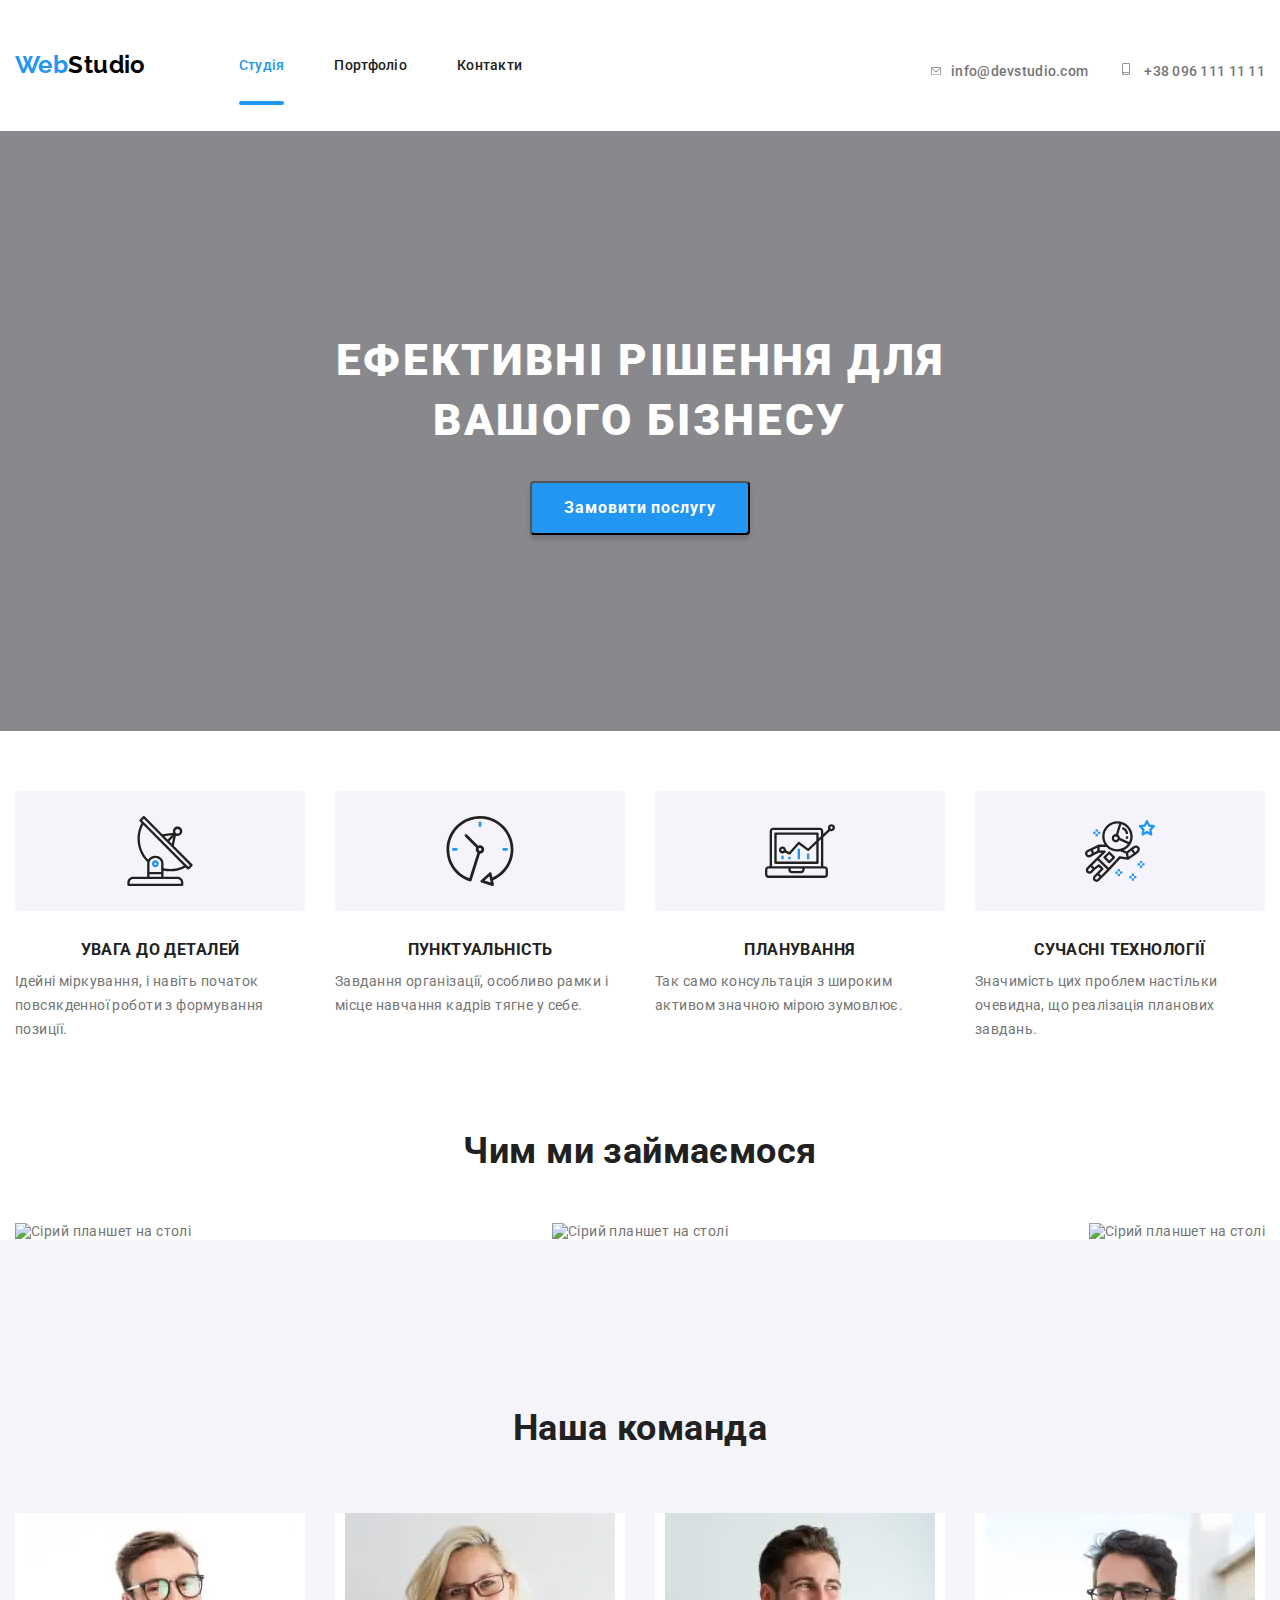
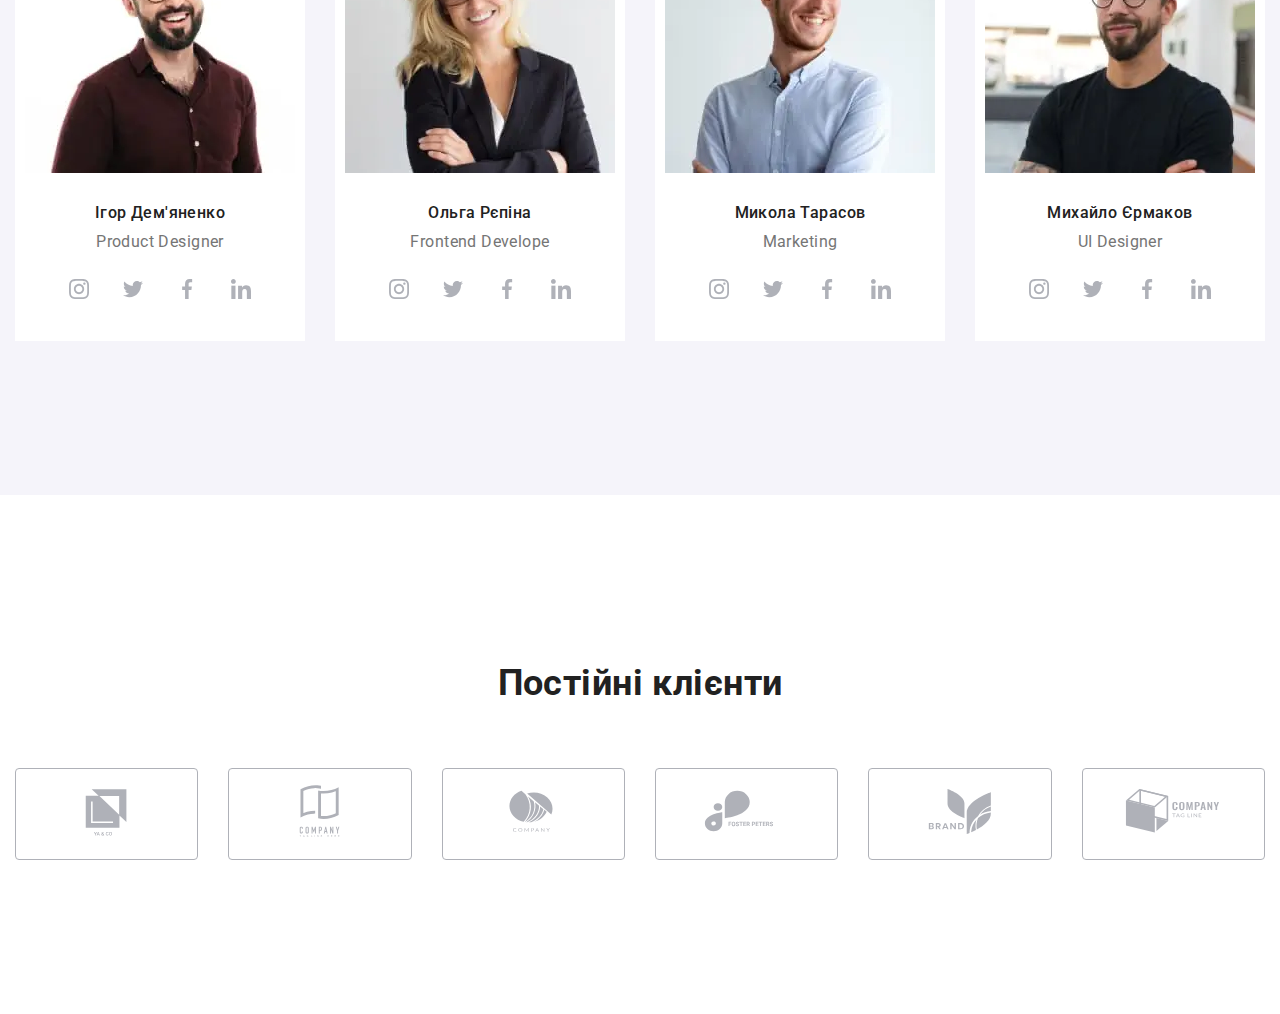
==== commit 331a489f: "Adaption the section Clients" ====
--- a/index.html
+++ b/index.html
@@ -413,7 +413,7 @@
 					</ul>
 				</div>
 			</section>
-			<!-- <section class="clients section">
+			<section class="clients section">
 				<div class="clients__wrapper container">
 					<h2 class="clients__title">Постійні клієнти</h2>
 					<ul class="clients-card list">
@@ -461,9 +461,9 @@
 						</li>
 					</ul>
 				</div>
-			</section> -->
-		<!-- </main>
-		<footer class="footer">
+			</section> 
+		</main>
+		<!-- <footer class="footer">
 			<div class="footer-wrapper container">
 				<div class="footer-address">
 					<a class="logo link" href="./index.html"
--- a/css/main.min.css
+++ b/css/main.min.css
@@ -1 +1 @@
-:root{--primary-text-color: #757575;--title-text-color: #212121;--accent-color: #2196f3;--primary-white-color: #ffffff;--primary-black-color: #000000;--fist-color-bcg-button: #f5f4fa;--footer-color: #2f303a;--border-color: #ececec;--border-second-color: #eeeeee;--hero-color: #c4c4c4;--icon-color: #afb1b8;--second-color-bcg-button: #188CE8}.link.current{color:var(--accent-color)}.current::after{position:absolute;content:"";display:inline-block;width:100%;height:4px;left:0;bottom:0;border-radius:2px;background-color:var(--accent-color)}html{-webkit-box-sizing:border-box;box-sizing:border-box}body{background-color:var(--primary-white-color);color:var(--primary-text-color);font-family:Roboto,sans-serif;font-weight:400;font-size:14px;line-height:1.2;letter-spacing:.03em}address{font-style:normal}h1,h2,h3,h4,h5,h6,p{margin-top:0;margin-bottom:0}ul,ol{margin-top:0;margin-bottom:0;padding-left:0}.list{list-style:none}.link{text-decoration:none}img{display:block;width:100%;height:auto}.section{padding-top:94px;padding-bottom:94px}.container{padding-left:15px;padding-right:15px}@media screen and (min-widht: 480px){.container{width:480px;margin-left:auto;margin-right:auto}}@media screen and (min-widht: 768px){.container{width:768px}}@media screen and (min-widht: 1200px){.container{width:1200px}}.logo{color:var(--primary-black-color);font-family:Raleway,sans-serif;font-weight:700;font-size:24px;-webkit-transition:color 250ms cubic-bezier(0.4, 0, 0.2, 1);transition:color 250ms cubic-bezier(0.4, 0, 0.2, 1)}.logo:hover,.logo:focus{color:var(--accent-color)}.logo--color-blue{color:var(--accent-color)}.logo--color-white{color:var(--primary-white-color);-webkit-transition:color 250ms cubic-bezier(0.4, 0, 0.2, 1);transition:color 250ms cubic-bezier(0.4, 0, 0.2, 1)}.logo--color-white:hover,.logo--color-white:focus{color:var(--accent-color)}@media screen and (min-widht: 1200px){.logo{font-size:26px}}.main__backdrop{position:fixed;top:0;left:0;width:100vw;height:100vh;background-color:rgba(0,0,0,.2);opacity:1;-webkit-transition:opacity 2500ms cubic-bezier(0.4, 0, 0.2, 1);transition:opacity 2500ms cubic-bezier(0.4, 0, 0.2, 1)}.main__backdrop.is-hidden{opacity:0;pointer-events:none}.main__modal{position:absolute;top:50%;left:50%;-webkit-transform:translate(-50%, -50%) scale(1);transform:translate(-50%, -50%) scale(1);opacity:1;-webkit-transition:opacity 250ms cubic-bezier(0.4, 0, 0.2, 1),-webkit-transform 250ms cubic-bezier(0.4, 0, 0.2, 1);transition:opacity 250ms cubic-bezier(0.4, 0, 0.2, 1),-webkit-transform 250ms cubic-bezier(0.4, 0, 0.2, 1);transition:transform 250ms cubic-bezier(0.4, 0, 0.2, 1),opacity 250ms cubic-bezier(0.4, 0, 0.2, 1);transition:transform 250ms cubic-bezier(0.4, 0, 0.2, 1),opacity 250ms cubic-bezier(0.4, 0, 0.2, 1),-webkit-transform 250ms cubic-bezier(0.4, 0, 0.2, 1);width:450px;height:609px;padding:40px;background-color:var(--primary-white-color)}.main__backdrop.is-hidden .main__modal{-webkit-transform:translate(-50%, -50%) scale(1.1);transform:translate(-50%, -50%) scale(1.1);opacity:0}.button__modal-close{position:absolute;top:8px;right:8px;display:-webkit-box;display:-ms-flexbox;display:flex;-webkit-box-pack:center;-ms-flex-pack:center;justify-content:center;-webkit-box-align:center;-ms-flex-align:center;align-items:center;width:30px;height:30px;border-radius:50%;border:1px solid rgba(0,0,0,.1);border-color:rgba(0,0,0,0);padding:0;cursor:pointer;-webkit-transition:fill 250ms cubic-bezier(0.4, 0, 0.2, 1);transition:fill 250ms cubic-bezier(0.4, 0, 0.2, 1)}.button__modal-close:hover{fill:var(--accent-color)}@media screen and (min-width: 1200px){.main__modal{width:528px;height:581px}}.contact-form__field{display:block;position:relative;cursor:pointer}.contact-form__field:not(:last-child){margin-bottom:28px}.contact-form__title{margin-bottom:12px;font-weight:700;font-size:20px;line-height:1.5;text-align:center;letter-spacing:.03em;color:var(--primary-black-color);cursor:pointer}.contact-form__input{width:100%;height:40px;border:1px solid rgba(33,33,33,.2);border-radius:4px;margin-top:4px;padding-left:42px;cursor:pointer}.contact-form__input:focus{outline:none;border-color:var(--accent-color)}.contact-form__icon{position:absolute;bottom:50%;left:12px;display:inline-block;-webkit-transform:translateY(50%);transform:translateY(50%);-webkit-transition:fill 550ms cubic-bezier(0.4, 0, 0.2, 1);transition:fill 550ms cubic-bezier(0.4, 0, 0.2, 1)}.contact-form__text{position:absolute;bottom:50%;left:40px;-webkit-transform:translateY(50%);transform:translateY(50%);-webkit-transition:-webkit-transform 550ms cubic-bezier(0.4, 0, 0.2, 1);transition:-webkit-transform 550ms cubic-bezier(0.4, 0, 0.2, 1);transition:transform 550ms cubic-bezier(0.4, 0, 0.2, 1);transition:transform 550ms cubic-bezier(0.4, 0, 0.2, 1), -webkit-transform 550ms cubic-bezier(0.4, 0, 0.2, 1)}.contact-form__input:not(:-moz-placeholder-shown)+.contact-form__text{transform:translate(-40px, -18px)}.contact-form__input:not(:-ms-input-placeholder)+.contact-form__text{transform:translate(-40px, -18px)}.contact-form__input:focus+.contact-form__text,.contact-form__input:not(:placeholder-shown)+.contact-form__text{-webkit-transform:translate(-40px, -18px);transform:translate(-40px, -18px)}.contact-form__field:focus-within>.contact-form__icon,.contact-form__field:focus-within>.contact-form__text,.contact-form__field:focus-within>.contact-form__textarea{fill:var(--accent-color);color:var(--accent-color)}.contact-form__messege{position:relative;width:100%;height:120px;resize:none;margin-top:4px;padding:12px 16px;border:1px solid rgba(33,33,33,.2);border-radius:4px;margin-top:4px;cursor:pointer}.contact-form__messege:focus{outline:none;border-color:var(--accent-color)}.contact-form__messege::-webkit-input-placeholder{font-weight:400;font-size:12px;line-height:1.17;letter-spacing:.01em;color:rgba(117,117,117,.5)}.contact-form__messege::-moz-placeholder{font-weight:400;font-size:12px;line-height:1.17;letter-spacing:.01em;color:rgba(117,117,117,.5)}.contact-form__messege:-ms-input-placeholder{font-weight:400;font-size:12px;line-height:1.17;letter-spacing:.01em;color:rgba(117,117,117,.5)}.contact-form__messege::-ms-input-placeholder{font-weight:400;font-size:12px;line-height:1.17;letter-spacing:.01em;color:rgba(117,117,117,.5)}.contact-form__messege::placeholder{font-weight:400;font-size:12px;line-height:1.17;letter-spacing:.01em;color:rgba(117,117,117,.5)}.contact-form__textarea{position:absolute;bottom:50%;left:40px;-webkit-transform:translateY(50%);transform:translateY(50%);-webkit-transition:-webkit-transform 550ms cubic-bezier(0.4, 0, 0.2, 1);transition:-webkit-transform 550ms cubic-bezier(0.4, 0, 0.2, 1);transition:transform 550ms cubic-bezier(0.4, 0, 0.2, 1);transition:transform 550ms cubic-bezier(0.4, 0, 0.2, 1), -webkit-transform 550ms cubic-bezier(0.4, 0, 0.2, 1)}.contact-form__messege:not(:-moz-placeholder-shown)+.contact-form__textarea{transform:translate(-40px, -60px)}.contact-form__messege:not(:-ms-input-placeholder)+.contact-form__textarea{transform:translate(-40px, -60px)}.contact-form__messege:focus+.contact-form__textarea,.contact-form__messege:not(:placeholder-shown)+.contact-form__textarea{-webkit-transform:translate(-40px, -60px);transform:translate(-40px, -60px)}.contact-form__label{display:-webkit-box;display:-ms-flexbox;display:flex;-webkit-box-align:center;-ms-flex-align:center;align-items:center;font-size:12px;line-height:1.17;cursor:pointer}.contact-form__checkbox{-webkit-appearance:none;-moz-appearance:none;appearance:none}.contact-form__chek-ikon{display:inline-block;width:16px;height:15px;margin-right:9px;border:2px solid var(--primary-black-color);border-radius:2px;cursor:pointer}.contact-form__checkbox:focus+.contact-form__chek-ikon{border-color:var(--accent-color)}.contact-form__checkbox:checked+.contact-form__chek-ikon{background-color:var(--accent-color);border-color:var(--accent-color);background-image:url(../img/icon-check.svg);background-size:contain;background-origin:border-box}.contact-form__contract{color:var(--accent-color);margin-left:4px}.button-submit{display:block;-webkit-box-align:center;-ms-flex-align:center;align-items:center;min-width:200px;height:50px;padding:10px 52px;margin-top:30px;margin-right:auto;margin-left:auto;color:var(--primary-white-color);background-color:var(--accent-color);border-color:var(--accent-color);font-weight:700;font-size:16px;line-height:1.88;letter-spacing:.06em;font-family:inherit;text-decoration:none;text-align:center;-webkit-box-shadow:0px 4px 4px rgba(0,0,0,.15);box-shadow:0px 4px 4px rgba(0,0,0,.15);border-radius:4px;border:1px solid;cursor:pointer;-webkit-transition:background 550ms cubic-bezier(0.4, 0, 0.2, 1),-webkit-box-shadow 550ms cubic-bezier(0.4, 0, 0.2, 1);transition:background 550ms cubic-bezier(0.4, 0, 0.2, 1),-webkit-box-shadow 550ms cubic-bezier(0.4, 0, 0.2, 1);transition:background 550ms cubic-bezier(0.4, 0, 0.2, 1),box-shadow 550ms cubic-bezier(0.4, 0, 0.2, 1);transition:background 550ms cubic-bezier(0.4, 0, 0.2, 1),box-shadow 550ms cubic-bezier(0.4, 0, 0.2, 1),-webkit-box-shadow 550ms cubic-bezier(0.4, 0, 0.2, 1)}.button-submit:hover,.button-submit:focus{background:var(--second-color-bcg-button);-webkit-box-shadow:0px 3px 1px rgba(0,0,0,.1),0px 1px 2px rgba(0,0,0,.08),0px 2px 2px rgba(0,0,0,.12);box-shadow:0px 3px 1px rgba(0,0,0,.1),0px 1px 2px rgba(0,0,0,.08),0px 2px 2px rgba(0,0,0,.12)}@media screen and (min-width: 1200px){.contact-form__title{font-size:20px;line-height:1.17}.contact-form__label{font-size:14px;line-height:1.71}}.team-social{display:-webkit-box;display:-ms-flexbox;display:flex;-webkit-box-pack:justify;-ms-flex-pack:justify;justify-content:space-between;width:206px}.team-social__link{display:-webkit-box;display:-ms-flexbox;display:flex;-webkit-box-pack:center;-ms-flex-pack:center;justify-content:center;-webkit-box-align:center;-ms-flex-align:center;align-items:center;width:44px;height:44px;background-color:var(--primary-white-color);border-radius:50%;-webkit-transition:background-color 250ms cubic-bezier(0.4, 0, 0.2, 1),fill 250ms cubic-bezier(0.4, 0, 0.2, 1);transition:background-color 250ms cubic-bezier(0.4, 0, 0.2, 1),fill 250ms cubic-bezier(0.4, 0, 0.2, 1)}.team-social__link:hover,.team-social__link:focus{background-color:var(--accent-color)}.team-social__icon{fill:var(--icon-color)}.team-social__link:hover .team-social__icon,.team-social__link:focus .team-social__icon{fill:var(--primary-white-color)}.join__title{margin-bottom:20px;font-weight:700;font-size:14px;line-height:1,14;letter-spacing:.03em;text-transform:uppercase;color:var(--primary-white-color)}.join-social{display:-webkit-box;display:-ms-flexbox;display:flex;-webkit-box-pack:justify;-ms-flex-pack:justify;justify-content:space-between;width:206px}.join-social__link{display:-webkit-box;display:-ms-flexbox;display:flex;-webkit-box-pack:center;-ms-flex-pack:center;justify-content:center;-webkit-box-align:center;-ms-flex-align:center;align-items:center;width:44px;height:44px;background-color:rgba(255,255,255,.1);border-radius:50%;-webkit-transition:background-color 250ms cubic-bezier(0.4, 0, 0.2, 1);transition:background-color 250ms cubic-bezier(0.4, 0, 0.2, 1)}.join-social__link:hover,.join-social__link:focus{background-color:var(--accent-color)}.join-social__icon{fill:var(--primary-white-color)}.page-header{position:relative;padding-top:10px;padding-bottom:10px;background-color:var(--primary-white-color)}.nav{display:-webkit-box;display:-ms-flexbox;display:flex;-webkit-box-pack:justify;-ms-flex-pack:justify;justify-content:space-between;-webkit-box-align:center;-ms-flex-align:center;align-items:center}.site-nav{display:none}.auth-nav{display:none}.mobile-menu-button{background-color:rgba(0,0,0,0);border:none;padding:0;line-height:0}.mobile-menu{position:absolute;top:0;bottom:0;width:100%;height:100vh;opacity:0;visibility:hidden;pointer-events:none;background-color:var(--primary-white-color);-webkit-transition:opacity 500ms cubic-bezier(0.4, 0, 0.2, 1),visibility 500ms cubic-bezier(0.4, 0, 0.2, 1);transition:opacity 500ms cubic-bezier(0.4, 0, 0.2, 1),visibility 500ms cubic-bezier(0.4, 0, 0.2, 1)}.mobile-menu.is-open{opacity:1;visibility:visible;pointer-events:auto}.mobile-menu__container{position:relative;padding-top:48px;padding-bottom:48px;padding-left:40px}.mobile-menu__close-button{position:absolute;top:10px;right:15px;background-color:rgba(0,0,0,0);border:none;padding:0;line-height:0;-webkit-transition:fill 500ms cubic-bezier(0.4, 0, 0.2, 1);transition:fill 500ms cubic-bezier(0.4, 0, 0.2, 1)}.mobile-menu__close-button:hover,.mobile-menu__close-button:focus{fill:var(--accent-color)}.mobile-menu__link{font-weight:500;font-size:40px;line-height:1,175;letter-spacing:.02em;color:var(--title-text-color)}.mobile-menu__list{margin-bottom:306px}.mobile-menu__item:not(:last-child){margin-bottom:32px}.mobi-menu-auth__item:not(:last-child){margin-bottom:32px}.mobi-menu-auth__phone{font-weight:500;font-size:34px;line-height:1.176;letter-spacing:.02em;color:var(--accent-color)}.mobi-menu-auth__mail{font-weight:500;font-size:24px;line-height:1.167;letter-spacing:.02em;color:var(--primary-text-color)}.mobi-social__list{display:-webkit-box;display:-ms-flexbox;display:flex;-webkit-box-pack:start;-ms-flex-pack:start;justify-content:flex-start;-webkit-box-align:center;-ms-flex-align:center;align-items:center;margin-top:63px}.mobi-social__item:not(:last-child){padding-right:20px}.mobi-social__item--side::after{content:" ";position:absolute;display:inline-block;width:1px;height:22px;margin-left:10px;background-color:rgba(33,33,33,.2)}.mobile-social__link{font-weight:500;font-size:18px;letter-spacing:.02em;color:var(--accent-color)}@media screen and (min-width: 768px){.site-nav{display:-webkit-box;display:-ms-flexbox;display:flex;-webkit-box-align:center;-ms-flex-align:center;align-items:center;-webkit-box-pack:center;-ms-flex-pack:center;justify-content:center}.site-nav__link{position:relative}.site-nav__link:hover,.site-nav__link:focus{color:var(--accent-color)}.site-nav__link{color:var(--title-text-color);font-weight:500;font-size:14px;line-height:1.15;letter-spacing:.02em;padding-top:32px;padding-bottom:32px;-webkit-transition:color 250ms cubic-bezier(0.4, 0, 0.2, 1);transition:color 250ms cubic-bezier(0.4, 0, 0.2, 1)}.site-nav__item:not(:last-child){margin-right:50px}.auth-nav{display:block;margin-top:21px}.auth-nav__link{display:-webkit-box;display:-ms-flexbox;display:flex;color:var(--primary-text-color);font-weight:500;font-size:14px;line-height:1.15;letter-spacing:.02em;-webkit-transition:color 250ms cubic-bezier(0.4, 0, 0.2, 1);transition:color 250ms cubic-bezier(0.4, 0, 0.2, 1)}.auth-nav__link:hover,.auth-nav__link:focus{color:var(--accent-color);fill:var(--accent-color)}.auth-nav__item:not(:last-child){margin-bottom:10px}.auth-nav__icon{-webkit-transition:fill 250ms cubic-bezier(0.4, 0, 0.2, 1);transition:fill 250ms cubic-bezier(0.4, 0, 0.2, 1)}.auth-nav__link:hover .auth-nav__icon,.auth-nav__link:focus .auth-nav__icon{color:var(--accent-color);fill:var(--accent-color)}.auth-nav__icon--smartphone{fill:var(--primary-text-color);width:16px;height:12px;margin-right:10px}.auth-nav__icon--envelope{fill:var(--primary-text-color);width:10px;height:16px;margin-right:10px}.mobile-menu-button{display:none}}@media screen and (min-width: 1200px){.nav{-webkit-box-align:center;-ms-flex-align:center;align-items:center;-webkit-box-pack:start;-ms-flex-pack:start;justify-content:flex-start}.site-nav{-webkit-box-pack:start;-ms-flex-pack:start;justify-content:flex-start;margin-left:93px}.auth-nav{display:-webkit-box;display:-ms-flexbox;display:flex;margin-left:auto}.auth-nav__link{display:-webkit-box;display:-ms-flexbox;display:flex;padding-top:32px;padding-bottom:32px}.auth-nav__item:not(:last-child){margin-right:30px}}.hero{max-width:480px;height:400px;margin-left:auto;margin-right:auto;background-image:-webkit-gradient(linear, left top, left bottom, from(rgba(47, 48, 58, 0.4)), to(rgba(47, 48, 58, 0.4))),url(../img/hero-fon-phone.jpg);background-image:linear-gradient(rgba(47, 48, 58, 0.4), rgba(47, 48, 58, 0.4)),url(../img/hero-fon-phone.jpg);background-repeat:no-repeat;background-size:cover;background-position:center;padding-top:118px;padding-bottom:118px;text-align:center;background-color:var(--hero-color)}@media(min-device-pixel-ratio: 2),(-webkit-min-device-pixel-ratio: 2),(min-resolution: 192dpi),(min-resolution: 2dppx){.hero{background-image:-webkit-gradient(linear, left top, left bottom, from(rgba(47, 48, 58, 0.4)), to(rgba(47, 48, 58, 0.4))),url(../img/hero-fon-phone@2x.jpg);background-image:linear-gradient(rgba(47, 48, 58, 0.4), rgba(47, 48, 58, 0.4)),url(../img/hero-fon-phone@2x.jpg)}}.hero__title{width:360px;margin-left:auto;margin-right:auto;margin-bottom:30px;color:var(--primary-white-color);font-weight:900;font-size:26px;line-height:1.62;letter-spacing:.06em;text-transform:uppercase}.button--hero{display:inline-block;-webkit-box-align:center;-ms-flex-align:center;align-items:center;min-width:200px;padding:10px 24px;color:var(--primary-white-color);background-color:var(--accent-color);font-family:inherit;font-weight:700;font-size:16px;line-height:1.88;-webkit-box-shadow:0px 4px 4px rgba(0,0,0,.15);box-shadow:0px 4px 4px rgba(0,0,0,.15);border-radius:4px;letter-spacing:.06em;-webkit-transition:background-color 250ms cubic-bezier(0.4, 0, 0.2, 1),color 250ms cubic-bezier(0.4, 0, 0.2, 1);transition:background-color 250ms cubic-bezier(0.4, 0, 0.2, 1),color 250ms cubic-bezier(0.4, 0, 0.2, 1)}.button--hero:hover,.button--hero:focus{color:var(--primary-black-color);background-color:var(--primary-text-color)}@media screen and (min-width: 768px){.hero{max-width:768px;background-image:-webkit-gradient(linear, left top, left bottom, from(rgba(47, 48, 58, 0.4)), to(rgba(47, 48, 58, 0.4))),url(../img/hero-fon-tabl.jpg);background-image:linear-gradient(rgba(47, 48, 58, 0.4), rgba(47, 48, 58, 0.4)),url(../img/hero-fon-tabl.jpg)}}@media screen and (min-width: 768px)and (min-device-pixel-ratio: 2),screen and (min-width: 768px)and (-webkit-min-device-pixel-ratio: 2),screen and (min-width: 768px)and (min-resolution: 192dpi),screen and (min-width: 768px)and (min-resolution: 2dppx){.hero{background-image:-webkit-gradient(linear, left top, left bottom, from(rgba(47, 48, 58, 0.4)), to(rgba(47, 48, 58, 0.4))),url(../img/hero-fon-tabl@2x.jpg);background-image:linear-gradient(rgba(47, 48, 58, 0.4), rgba(47, 48, 58, 0.4)),url(../img/hero-fon-tabl@2x.jpg)}}@media screen and (min-width: 1200px){.hero{max-width:1600px;height:600px;padding-top:200px;padding-bottom:280px;background-image:-webkit-gradient(linear, left top, left bottom, from(rgba(47, 48, 58, 0.4)), to(rgba(47, 48, 58, 0.4))),url(../img/hero-fon.jpg);background-image:linear-gradient(rgba(47, 48, 58, 0.4), rgba(47, 48, 58, 0.4)),url(../img/hero-fon.jpg)}}@media screen and (min-width: 1200px)and (min-device-pixel-ratio: 2),screen and (min-width: 1200px)and (-webkit-min-device-pixel-ratio: 2),screen and (min-width: 1200px)and (min-resolution: 192dpi),screen and (min-width: 1200px)and (min-resolution: 2dppx){.hero{background-image:-webkit-gradient(linear, left top, left bottom, from(rgba(47, 48, 58, 0.4)), to(rgba(47, 48, 58, 0.4))),url(../img/hero-fon@2x.jpg);background-image:linear-gradient(rgba(47, 48, 58, 0.4), rgba(47, 48, 58, 0.4)),url(../img/hero-fon@2x.jpg)}}@media screen and (min-width: 1200px){.hero__title{width:696px;font-size:44px;line-height:1.36}}@media screen and (min-width: 1200px){.button--hero{min-width:216px;padding:10px 32px}}.feature{padding-top:60px;padding-bottom:60px}.feature-card:not(:last-child){margin-bottom:30px}.feature-card__wrapper{display:-webkit-box;display:-ms-flexbox;display:flex;min-width:270px;height:120px;-webkit-box-pack:center;-ms-flex-pack:center;justify-content:center;-webkit-box-align:center;-ms-flex-align:center;align-items:center;margin-left:auto;margin-right:auto;padding:25px 100px;margin-bottom:30px;background-color:var(--fist-color-bcg-button);border-radius:4px}.feature__title{visibility:hidden;pointer-events:none;position:absolute}.feature-card__name{margin-bottom:10px;color:var(--title-text-color);font-weight:700;line-height:1.15;text-transform:uppercase;text-align:center}.feature-card__text{line-height:1.7}@media screen and (min-width: 768px){.feature__list{display:-webkit-box;display:-ms-flexbox;display:flex;-ms-flex-wrap:wrap;flex-wrap:wrap;gap:30px}.feature-card{margin:0;-ms-flex-preferred-size:calc((100% - 30px)/2);flex-basis:calc((100% - 30px)/2)}}@media screen and (min-width: 1200px){.feature-card{-ms-flex-preferred-size:calc((100% - 90px)/4);flex-basis:calc((100% - 90px)/4)}}.work{display:none}@media screen and (min-width: 1200px){.work{display:block}.work__list{display:-webkit-box;display:-ms-flexbox;display:flex;-webkit-box-pack:justify;-ms-flex-pack:justify;justify-content:space-between}.work__title{margin-bottom:50px}.work__title{color:var(--title-text-color);font-weight:700;font-size:36px;line-height:1.16;text-align:center}}.team{background-color:var(--fist-color-bcg-button)}.team__wrapper{padding-top:30px;padding-left:32px;padding-right:32px}.team__title{color:var(--title-text-color);font-weight:700;font-size:36px;line-height:1.16;text-align:center}.team__list{display:block}.team-card{display:-webkit-box;display:-ms-flexbox;display:flex;padding-bottom:30px;-webkit-box-align:center;-ms-flex-align:center;align-items:center;-webkit-box-orient:vertical;-webkit-box-direction:normal;-ms-flex-direction:column;flex-direction:column;background-color:var(--primary-white-color);margin-bottom:30px}.team__title{margin-bottom:50px}.team-card__name{margin-top:30px;margin-bottom:10px;color:var(--title-text-color);font-weight:500;font-size:16px}.team-card__text{margin-bottom:16px;color:var(--primary-text-color);font-size:16px}@media screen and (min-width: 768px){.team__list{display:-webkit-box;display:-ms-flexbox;display:flex;-ms-flex-wrap:wrap;flex-wrap:wrap;gap:30px}.team-card{margin-bottom:0;-ms-flex-preferred-size:calc((100% - 30px)/2);flex-basis:calc((100% - 30px)/2)}}@media screen and (min-width: 1200px){.team-card{-ms-flex-preferred-size:calc((100% - 90px)/4);flex-basis:calc((100% - 90px)/4)}}.clients__title{margin-bottom:50px;color:var(--title-text-color);font-weight:700;font-size:36px;line-height:1.16;text-align:center}.clients-card{display:-webkit-box;display:-ms-flexbox;display:flex;-webkit-box-pack:justify;-ms-flex-pack:justify;justify-content:space-between}.clients-card__link{display:-webkit-box;display:-ms-flexbox;display:flex;-webkit-box-pack:center;-ms-flex-pack:center;justify-content:center;-webkit-box-align:center;-ms-flex-align:center;align-items:center;width:170px;height:92px;border:1px solid var(--icon-color);border-radius:4px;-webkit-transition:border-color 250ms cubic-bezier(0.4, 0, 0.2, 1),fill 250ms cubic-bezier(0.4, 0, 0.2, 1);transition:border-color 250ms cubic-bezier(0.4, 0, 0.2, 1),fill 250ms cubic-bezier(0.4, 0, 0.2, 1)}.clients-card__link:hover,.clients-card__link:focus{border-color:var(--accent-color)}.clients-card__icon{fill:var(--icon-color)}.clients-card__link:hover .clients-card__icon,.clients-card__link:focus .clients-card__icon{fill:var(--accent-color)}.footer{padding-top:60px;padding-bottom:60px;background-color:var(--footer-color)}.footer-wrapper{display:-webkit-box;display:-ms-flexbox;display:flex;-webkit-box-pack:start;-ms-flex-pack:start;justify-content:flex-start;-webkit-box-align:center;-ms-flex-align:center;align-items:center}.footer-address{margin-right:94px}.footer-address__list{margin-top:20px}.footer-address__link{margin-top:9px;font-weight:500;font-size:14px;line-height:1.15;letter-spacing:.02em;color:rgba(255,255,255,.6);line-height:1.71;-webkit-transition:color 250ms cubic-bezier(0.4, 0, 0.2, 1);transition:color 250ms cubic-bezier(0.4, 0, 0.2, 1)}.footer-address__link:hover,.footer-address__link:focus{color:var(--accent-color)}.footer-address__item{color:var(--primary-white-color);line-height:1.71;-webkit-transition:color 250ms cubic-bezier(0.4, 0, 0.2, 1);transition:color 250ms cubic-bezier(0.4, 0, 0.2, 1)}.footer-address__item:hover{color:var(--accent-color)}.footer-form{display:-webkit-box;display:-ms-flexbox;display:flex;-webkit-box-align:center;-ms-flex-align:center;align-items:center;margin-left:93px;margin-bottom:94px;margin-top:72px}.footer-form__label{display:block;font-weight:700;font-size:14px;line-height:1.14;letter-spacing:.03em;text-transform:uppercase;color:var(--primary-white-color);cursor:pointer}.footer-form__input{display:block;margin-top:20px;margin-right:12px;min-width:358px;height:50px;padding-left:16px;border:1px solid rgba(255,255,255,.3);border-radius:4px;-webkit-filter:drop-shadow(0px 4px 4px rgba(0, 0, 0, 0.15));filter:drop-shadow(0px 4px 4px rgba(0, 0, 0, 0.15));background-color:var(--footer-color);color:rgba(255,255,255,.6);cursor:pointer}.footer-form__input::-webkit-input-placeholder{font-weight:400;font-size:16px;line-height:1.25;color:rgba(255,255,255,.6)}.footer-form__input::-moz-placeholder{font-weight:400;font-size:16px;line-height:1.25;color:rgba(255,255,255,.6)}.footer-form__input:-ms-input-placeholder{font-weight:400;font-size:16px;line-height:1.25;color:rgba(255,255,255,.6)}.footer-form__input::-ms-input-placeholder{font-weight:400;font-size:16px;line-height:1.25;color:rgba(255,255,255,.6)}.footer-form__input::placeholder{font-weight:400;font-size:16px;line-height:1.25;color:rgba(255,255,255,.6)}.footer-form__input:focus{outline:none;border-color:var(--accent-color)}.button-footer{display:-webkit-inline-box;display:-ms-inline-flexbox;display:inline-flex;-webkit-box-align:center;-ms-flex-align:center;align-items:center;min-width:200px;height:50px;padding:10px 28px;margin-top:35px;margin-right:auto;margin-left:auto;color:var(--primary-white-color);background-color:var(--accent-color);border-color:var(--accent-color);font-weight:700;font-size:16px;line-height:1.88;letter-spacing:.06em;font-family:inherit;text-decoration:none;text-align:center;-webkit-box-shadow:0px 4px 4px rgba(0,0,0,.15);box-shadow:0px 4px 4px rgba(0,0,0,.15);border-radius:4px;border:1px solid var(--accent-color);cursor:pointer;-webkit-transition:-webkit-box-shadow 500ms cubic-bezier(0.4, 0, 0.2, 1);transition:-webkit-box-shadow 500ms cubic-bezier(0.4, 0, 0.2, 1);transition:box-shadow 500ms cubic-bezier(0.4, 0, 0.2, 1);transition:box-shadow 500ms cubic-bezier(0.4, 0, 0.2, 1), -webkit-box-shadow 500ms cubic-bezier(0.4, 0, 0.2, 1)}.button-footer::after{content:"";width:24px;height:24px;margin-left:10px;background-image:url(../img/icon-send.svg);background-size:contain;background-origin:border-box}.button-footer:hover,.button-footer:focus{-webkit-box-shadow:0px 3px 1px rgba(0,0,0,.1),0px 1px 2px rgba(0,0,0,.08),0px 2px 2px rgba(0,0,0,.12);box-shadow:0px 3px 1px rgba(0,0,0,.1),0px 1px 2px rgba(0,0,0,.08),0px 2px 2px rgba(0,0,0,.12)}.partfolio__list{display:-webkit-box;display:-ms-flexbox;display:flex;-ms-flex-wrap:wrap;flex-wrap:wrap;gap:30px;-webkit-box-pack:center;-ms-flex-pack:center;justify-content:center}.partfolio__title{visibility:hidden;pointer-events:none;position:absolute}.filter{display:-webkit-box;display:-ms-flexbox;display:flex;-webkit-box-pack:center;-ms-flex-pack:center;justify-content:center;margin-bottom:50px}.filter__item:not(:last-child){margin-right:8px}.filter-button{padding:6px 22px;color:var(--title-text-color);background-color:var(--fist-color-bcg-button);font-family:inherit;font-weight:500;font-size:16px;line-height:1.62;border-radius:4px;border:1px solid var(--fist-color-bcg-button);-webkit-transition:background-color 250ms cubic-bezier(0.4, 0, 0.2, 1),color 250ms cubic-bezier(0.4, 0, 0.2, 1),-webkit-box-shadow 250ms cubic-bezier(0.4, 0, 0.2, 1);transition:background-color 250ms cubic-bezier(0.4, 0, 0.2, 1),color 250ms cubic-bezier(0.4, 0, 0.2, 1),-webkit-box-shadow 250ms cubic-bezier(0.4, 0, 0.2, 1);transition:background-color 250ms cubic-bezier(0.4, 0, 0.2, 1),color 250ms cubic-bezier(0.4, 0, 0.2, 1),box-shadow 250ms cubic-bezier(0.4, 0, 0.2, 1);transition:background-color 250ms cubic-bezier(0.4, 0, 0.2, 1),color 250ms cubic-bezier(0.4, 0, 0.2, 1),box-shadow 250ms cubic-bezier(0.4, 0, 0.2, 1),-webkit-box-shadow 250ms cubic-bezier(0.4, 0, 0.2, 1)}.filter-button:hover,.filter-button:focus{color:var(--primary-white-color);background-color:var(--accent-color);-webkit-box-shadow:0px 3px 1px rgba(0,0,0,.1),0px 1px 2px rgba(0,0,0,.08),0px 2px 2px rgba(0,0,0,.12);box-shadow:0px 3px 1px rgba(0,0,0,.1),0px 1px 2px rgba(0,0,0,.08),0px 2px 2px rgba(0,0,0,.12)}.partfolio__item{display:-webkit-box;display:-ms-flexbox;display:flex;-webkit-box-orient:vertical;-webkit-box-direction:normal;-ms-flex-direction:column;flex-direction:column;-webkit-transition:-webkit-box-shadow 250ms cubic-bezier(0.4, 0, 0.2, 1);transition:-webkit-box-shadow 250ms cubic-bezier(0.4, 0, 0.2, 1);transition:box-shadow 250ms cubic-bezier(0.4, 0, 0.2, 1);transition:box-shadow 250ms cubic-bezier(0.4, 0, 0.2, 1), -webkit-box-shadow 250ms cubic-bezier(0.4, 0, 0.2, 1)}.partfolio__item:hover,.partfolio__item:focus{-webkit-box-shadow:0px 1px 1px rgba(0,0,0,.12),0px 4px 4px rgba(0,0,0,.06),1px 4px 6px rgba(0,0,0,.16);box-shadow:0px 1px 1px rgba(0,0,0,.12),0px 4px 4px rgba(0,0,0,.06),1px 4px 6px rgba(0,0,0,.16)}.partfolio__inner{padding:20px;border-right:1px solid var(--border-second-color);border-bottom:1px solid var(--border-second-color);border-left:1px solid var(--border-second-color)}.partfolio__label{margin-bottom:4px;color:var(--title-text-color);font-weight:700;font-size:18px;line-height:2;letter-spacing:.06em}.partfolio__name{color:var(--primary-text-color);font-size:16px;line-height:1.88}.partfolio__over{position:relative;overflow:hidden}.partfolio__popup{display:block;position:absolute;top:0;left:0;width:370px;height:294px;font-size:18px;line-height:1,56;padding:63px 24px;color:var(--primary-white-color);background-color:var(--accent-color);opacity:0;-webkit-transform:translateY(100%);transform:translateY(100%);-webkit-transition:-webkit-transform 500ms cubic-bezier(0.4, 0, 0.2, 1);transition:-webkit-transform 500ms cubic-bezier(0.4, 0, 0.2, 1);transition:transform 500ms cubic-bezier(0.4, 0, 0.2, 1);transition:transform 500ms cubic-bezier(0.4, 0, 0.2, 1), -webkit-transform 500ms cubic-bezier(0.4, 0, 0.2, 1)}.partfolio__item:hover .partfolio__popup,.partfolio__item:focus .partfolio__popup{opacity:1;-webkit-transform:translateY(0);transform:translateY(0)}/*# sourceMappingURL=main.min.css.map */+:root{--primary-text-color: #757575;--title-text-color: #212121;--accent-color: #2196f3;--primary-white-color: #ffffff;--primary-black-color: #000000;--fist-color-bcg-button: #f5f4fa;--footer-color: #2f303a;--border-color: #ececec;--border-second-color: #eeeeee;--hero-color: #c4c4c4;--icon-color: #afb1b8;--second-color-bcg-button: #188CE8}.link.current{color:var(--accent-color)}.current::after{position:absolute;content:"";display:inline-block;width:100%;height:4px;left:0;bottom:0;border-radius:2px;background-color:var(--accent-color)}html{-webkit-box-sizing:border-box;box-sizing:border-box}body{background-color:var(--primary-white-color);color:var(--primary-text-color);font-family:Roboto,sans-serif;font-weight:400;font-size:14px;line-height:1.2;letter-spacing:.03em}address{font-style:normal}h1,h2,h3,h4,h5,h6,p{margin-top:0;margin-bottom:0}ul,ol{margin-top:0;margin-bottom:0;padding-left:0}.list{list-style:none}.link{text-decoration:none}img{display:block;width:100%;height:auto}.section{padding-top:94px;padding-bottom:94px}.container{padding-left:15px;padding-right:15px}@media screen and (min-widht: 480px){.container{width:480px;margin-left:auto;margin-right:auto}}@media screen and (min-widht: 768px){.container{width:768px}}@media screen and (min-widht: 1200px){.container{width:1200px}}.logo{color:var(--primary-black-color);font-family:Raleway,sans-serif;font-weight:700;font-size:24px;-webkit-transition:color 250ms cubic-bezier(0.4, 0, 0.2, 1);transition:color 250ms cubic-bezier(0.4, 0, 0.2, 1)}.logo:hover,.logo:focus{color:var(--accent-color)}.logo--color-blue{color:var(--accent-color)}.logo--color-white{color:var(--primary-white-color);-webkit-transition:color 250ms cubic-bezier(0.4, 0, 0.2, 1);transition:color 250ms cubic-bezier(0.4, 0, 0.2, 1)}.logo--color-white:hover,.logo--color-white:focus{color:var(--accent-color)}@media screen and (min-widht: 1200px){.logo{font-size:26px}}.main__backdrop{position:fixed;top:0;left:0;width:100vw;height:100vh;background-color:rgba(0,0,0,.2);opacity:1;-webkit-transition:opacity 2500ms cubic-bezier(0.4, 0, 0.2, 1);transition:opacity 2500ms cubic-bezier(0.4, 0, 0.2, 1)}.main__backdrop.is-hidden{opacity:0;pointer-events:none}.main__modal{position:absolute;top:50%;left:50%;-webkit-transform:translate(-50%, -50%) scale(1);transform:translate(-50%, -50%) scale(1);opacity:1;-webkit-transition:opacity 250ms cubic-bezier(0.4, 0, 0.2, 1),-webkit-transform 250ms cubic-bezier(0.4, 0, 0.2, 1);transition:opacity 250ms cubic-bezier(0.4, 0, 0.2, 1),-webkit-transform 250ms cubic-bezier(0.4, 0, 0.2, 1);transition:transform 250ms cubic-bezier(0.4, 0, 0.2, 1),opacity 250ms cubic-bezier(0.4, 0, 0.2, 1);transition:transform 250ms cubic-bezier(0.4, 0, 0.2, 1),opacity 250ms cubic-bezier(0.4, 0, 0.2, 1),-webkit-transform 250ms cubic-bezier(0.4, 0, 0.2, 1);width:450px;height:609px;padding:40px;background-color:var(--primary-white-color)}.main__backdrop.is-hidden .main__modal{-webkit-transform:translate(-50%, -50%) scale(1.1);transform:translate(-50%, -50%) scale(1.1);opacity:0}.button__modal-close{position:absolute;top:8px;right:8px;display:-webkit-box;display:-ms-flexbox;display:flex;-webkit-box-pack:center;-ms-flex-pack:center;justify-content:center;-webkit-box-align:center;-ms-flex-align:center;align-items:center;width:30px;height:30px;border-radius:50%;border:1px solid rgba(0,0,0,.1);border-color:rgba(0,0,0,0);padding:0;cursor:pointer;-webkit-transition:fill 250ms cubic-bezier(0.4, 0, 0.2, 1);transition:fill 250ms cubic-bezier(0.4, 0, 0.2, 1)}.button__modal-close:hover{fill:var(--accent-color)}@media screen and (min-width: 1200px){.main__modal{width:528px;height:581px}}.contact-form__field{display:block;position:relative;cursor:pointer}.contact-form__field:not(:last-child){margin-bottom:28px}.contact-form__title{margin-bottom:12px;font-weight:700;font-size:20px;line-height:1.5;text-align:center;letter-spacing:.03em;color:var(--primary-black-color);cursor:pointer}.contact-form__input{width:100%;height:40px;border:1px solid rgba(33,33,33,.2);border-radius:4px;margin-top:4px;padding-left:42px;cursor:pointer}.contact-form__input:focus{outline:none;border-color:var(--accent-color)}.contact-form__icon{position:absolute;bottom:50%;left:12px;display:inline-block;-webkit-transform:translateY(50%);transform:translateY(50%);-webkit-transition:fill 550ms cubic-bezier(0.4, 0, 0.2, 1);transition:fill 550ms cubic-bezier(0.4, 0, 0.2, 1)}.contact-form__text{position:absolute;bottom:50%;left:40px;-webkit-transform:translateY(50%);transform:translateY(50%);-webkit-transition:-webkit-transform 550ms cubic-bezier(0.4, 0, 0.2, 1);transition:-webkit-transform 550ms cubic-bezier(0.4, 0, 0.2, 1);transition:transform 550ms cubic-bezier(0.4, 0, 0.2, 1);transition:transform 550ms cubic-bezier(0.4, 0, 0.2, 1), -webkit-transform 550ms cubic-bezier(0.4, 0, 0.2, 1)}.contact-form__input:not(:-moz-placeholder-shown)+.contact-form__text{transform:translate(-40px, -18px)}.contact-form__input:not(:-ms-input-placeholder)+.contact-form__text{transform:translate(-40px, -18px)}.contact-form__input:focus+.contact-form__text,.contact-form__input:not(:placeholder-shown)+.contact-form__text{-webkit-transform:translate(-40px, -18px);transform:translate(-40px, -18px)}.contact-form__field:focus-within>.contact-form__icon,.contact-form__field:focus-within>.contact-form__text,.contact-form__field:focus-within>.contact-form__textarea{fill:var(--accent-color);color:var(--accent-color)}.contact-form__messege{position:relative;width:100%;height:120px;resize:none;margin-top:4px;padding:12px 16px;border:1px solid rgba(33,33,33,.2);border-radius:4px;margin-top:4px;cursor:pointer}.contact-form__messege:focus{outline:none;border-color:var(--accent-color)}.contact-form__messege::-webkit-input-placeholder{font-weight:400;font-size:12px;line-height:1.17;letter-spacing:.01em;color:rgba(117,117,117,.5)}.contact-form__messege::-moz-placeholder{font-weight:400;font-size:12px;line-height:1.17;letter-spacing:.01em;color:rgba(117,117,117,.5)}.contact-form__messege:-ms-input-placeholder{font-weight:400;font-size:12px;line-height:1.17;letter-spacing:.01em;color:rgba(117,117,117,.5)}.contact-form__messege::-ms-input-placeholder{font-weight:400;font-size:12px;line-height:1.17;letter-spacing:.01em;color:rgba(117,117,117,.5)}.contact-form__messege::placeholder{font-weight:400;font-size:12px;line-height:1.17;letter-spacing:.01em;color:rgba(117,117,117,.5)}.contact-form__textarea{position:absolute;bottom:50%;left:40px;-webkit-transform:translateY(50%);transform:translateY(50%);-webkit-transition:-webkit-transform 550ms cubic-bezier(0.4, 0, 0.2, 1);transition:-webkit-transform 550ms cubic-bezier(0.4, 0, 0.2, 1);transition:transform 550ms cubic-bezier(0.4, 0, 0.2, 1);transition:transform 550ms cubic-bezier(0.4, 0, 0.2, 1), -webkit-transform 550ms cubic-bezier(0.4, 0, 0.2, 1)}.contact-form__messege:not(:-moz-placeholder-shown)+.contact-form__textarea{transform:translate(-40px, -60px)}.contact-form__messege:not(:-ms-input-placeholder)+.contact-form__textarea{transform:translate(-40px, -60px)}.contact-form__messege:focus+.contact-form__textarea,.contact-form__messege:not(:placeholder-shown)+.contact-form__textarea{-webkit-transform:translate(-40px, -60px);transform:translate(-40px, -60px)}.contact-form__label{display:-webkit-box;display:-ms-flexbox;display:flex;-webkit-box-align:center;-ms-flex-align:center;align-items:center;font-size:12px;line-height:1.17;cursor:pointer}.contact-form__checkbox{-webkit-appearance:none;-moz-appearance:none;appearance:none}.contact-form__chek-ikon{display:inline-block;width:16px;height:15px;margin-right:9px;border:2px solid var(--primary-black-color);border-radius:2px;cursor:pointer}.contact-form__checkbox:focus+.contact-form__chek-ikon{border-color:var(--accent-color)}.contact-form__checkbox:checked+.contact-form__chek-ikon{background-color:var(--accent-color);border-color:var(--accent-color);background-image:url(../img/icon-check.svg);background-size:contain;background-origin:border-box}.contact-form__contract{color:var(--accent-color);margin-left:4px}.button-submit{display:block;-webkit-box-align:center;-ms-flex-align:center;align-items:center;min-width:200px;height:50px;padding:10px 52px;margin-top:30px;margin-right:auto;margin-left:auto;color:var(--primary-white-color);background-color:var(--accent-color);border-color:var(--accent-color);font-weight:700;font-size:16px;line-height:1.88;letter-spacing:.06em;font-family:inherit;text-decoration:none;text-align:center;-webkit-box-shadow:0px 4px 4px rgba(0,0,0,.15);box-shadow:0px 4px 4px rgba(0,0,0,.15);border-radius:4px;border:1px solid;cursor:pointer;-webkit-transition:background 550ms cubic-bezier(0.4, 0, 0.2, 1),-webkit-box-shadow 550ms cubic-bezier(0.4, 0, 0.2, 1);transition:background 550ms cubic-bezier(0.4, 0, 0.2, 1),-webkit-box-shadow 550ms cubic-bezier(0.4, 0, 0.2, 1);transition:background 550ms cubic-bezier(0.4, 0, 0.2, 1),box-shadow 550ms cubic-bezier(0.4, 0, 0.2, 1);transition:background 550ms cubic-bezier(0.4, 0, 0.2, 1),box-shadow 550ms cubic-bezier(0.4, 0, 0.2, 1),-webkit-box-shadow 550ms cubic-bezier(0.4, 0, 0.2, 1)}.button-submit:hover,.button-submit:focus{background:var(--second-color-bcg-button);-webkit-box-shadow:0px 3px 1px rgba(0,0,0,.1),0px 1px 2px rgba(0,0,0,.08),0px 2px 2px rgba(0,0,0,.12);box-shadow:0px 3px 1px rgba(0,0,0,.1),0px 1px 2px rgba(0,0,0,.08),0px 2px 2px rgba(0,0,0,.12)}@media screen and (min-width: 1200px){.contact-form__title{font-size:20px;line-height:1.17}.contact-form__label{font-size:14px;line-height:1.71}}.team-social{display:-webkit-box;display:-ms-flexbox;display:flex;-webkit-box-pack:justify;-ms-flex-pack:justify;justify-content:space-between;width:206px}.team-social__link{display:-webkit-box;display:-ms-flexbox;display:flex;-webkit-box-pack:center;-ms-flex-pack:center;justify-content:center;-webkit-box-align:center;-ms-flex-align:center;align-items:center;width:44px;height:44px;background-color:var(--primary-white-color);border-radius:50%;-webkit-transition:background-color 250ms cubic-bezier(0.4, 0, 0.2, 1),fill 250ms cubic-bezier(0.4, 0, 0.2, 1);transition:background-color 250ms cubic-bezier(0.4, 0, 0.2, 1),fill 250ms cubic-bezier(0.4, 0, 0.2, 1)}.team-social__link:hover,.team-social__link:focus{background-color:var(--accent-color)}.team-social__icon{fill:var(--icon-color)}.team-social__link:hover .team-social__icon,.team-social__link:focus .team-social__icon{fill:var(--primary-white-color)}.join__title{margin-bottom:20px;font-weight:700;font-size:14px;line-height:1,14;letter-spacing:.03em;text-transform:uppercase;color:var(--primary-white-color)}.join-social{display:-webkit-box;display:-ms-flexbox;display:flex;-webkit-box-pack:justify;-ms-flex-pack:justify;justify-content:space-between;width:206px}.join-social__link{display:-webkit-box;display:-ms-flexbox;display:flex;-webkit-box-pack:center;-ms-flex-pack:center;justify-content:center;-webkit-box-align:center;-ms-flex-align:center;align-items:center;width:44px;height:44px;background-color:rgba(255,255,255,.1);border-radius:50%;-webkit-transition:background-color 250ms cubic-bezier(0.4, 0, 0.2, 1);transition:background-color 250ms cubic-bezier(0.4, 0, 0.2, 1)}.join-social__link:hover,.join-social__link:focus{background-color:var(--accent-color)}.join-social__icon{fill:var(--primary-white-color)}.page-header{position:relative;padding-top:10px;padding-bottom:10px;background-color:var(--primary-white-color)}.nav{display:-webkit-box;display:-ms-flexbox;display:flex;-webkit-box-pack:justify;-ms-flex-pack:justify;justify-content:space-between;-webkit-box-align:center;-ms-flex-align:center;align-items:center}.site-nav{display:none}.auth-nav{display:none}.mobile-menu-button{background-color:rgba(0,0,0,0);border:none;padding:0;line-height:0}.mobile-menu{position:absolute;top:0;bottom:0;width:100%;height:100vh;opacity:0;visibility:hidden;pointer-events:none;background-color:var(--primary-white-color);-webkit-transition:opacity 500ms cubic-bezier(0.4, 0, 0.2, 1),visibility 500ms cubic-bezier(0.4, 0, 0.2, 1);transition:opacity 500ms cubic-bezier(0.4, 0, 0.2, 1),visibility 500ms cubic-bezier(0.4, 0, 0.2, 1)}.mobile-menu.is-open{opacity:1;visibility:visible;pointer-events:auto}.mobile-menu__container{position:relative;padding-top:48px;padding-bottom:48px;padding-left:40px}.mobile-menu__close-button{position:absolute;top:10px;right:15px;background-color:rgba(0,0,0,0);border:none;padding:0;line-height:0;-webkit-transition:fill 500ms cubic-bezier(0.4, 0, 0.2, 1);transition:fill 500ms cubic-bezier(0.4, 0, 0.2, 1)}.mobile-menu__close-button:hover,.mobile-menu__close-button:focus{fill:var(--accent-color)}.mobile-menu__link{font-weight:500;font-size:40px;line-height:1,175;letter-spacing:.02em;color:var(--title-text-color)}.mobile-menu__list{margin-bottom:306px}.mobile-menu__item:not(:last-child){margin-bottom:32px}.mobi-menu-auth__item:not(:last-child){margin-bottom:32px}.mobi-menu-auth__phone{font-weight:500;font-size:34px;line-height:1.176;letter-spacing:.02em;color:var(--accent-color)}.mobi-menu-auth__mail{font-weight:500;font-size:24px;line-height:1.167;letter-spacing:.02em;color:var(--primary-text-color)}.mobi-social__list{display:-webkit-box;display:-ms-flexbox;display:flex;-webkit-box-pack:start;-ms-flex-pack:start;justify-content:flex-start;-webkit-box-align:center;-ms-flex-align:center;align-items:center;margin-top:63px}.mobi-social__item:not(:last-child){padding-right:20px}.mobi-social__item--side::after{content:" ";position:absolute;display:inline-block;width:1px;height:22px;margin-left:10px;background-color:rgba(33,33,33,.2)}.mobile-social__link{font-weight:500;font-size:18px;letter-spacing:.02em;color:var(--accent-color)}@media screen and (min-width: 768px){.site-nav{display:-webkit-box;display:-ms-flexbox;display:flex;-webkit-box-align:center;-ms-flex-align:center;align-items:center;-webkit-box-pack:center;-ms-flex-pack:center;justify-content:center}.site-nav__link{position:relative}.site-nav__link:hover,.site-nav__link:focus{color:var(--accent-color)}.site-nav__link{color:var(--title-text-color);font-weight:500;font-size:14px;line-height:1.15;letter-spacing:.02em;padding-top:32px;padding-bottom:32px;-webkit-transition:color 250ms cubic-bezier(0.4, 0, 0.2, 1);transition:color 250ms cubic-bezier(0.4, 0, 0.2, 1)}.site-nav__item:not(:last-child){margin-right:50px}.auth-nav{display:block;margin-top:21px}.auth-nav__link{display:-webkit-box;display:-ms-flexbox;display:flex;color:var(--primary-text-color);font-weight:500;font-size:14px;line-height:1.15;letter-spacing:.02em;-webkit-transition:color 250ms cubic-bezier(0.4, 0, 0.2, 1);transition:color 250ms cubic-bezier(0.4, 0, 0.2, 1)}.auth-nav__link:hover,.auth-nav__link:focus{color:var(--accent-color);fill:var(--accent-color)}.auth-nav__item:not(:last-child){margin-bottom:10px}.auth-nav__icon{-webkit-transition:fill 250ms cubic-bezier(0.4, 0, 0.2, 1);transition:fill 250ms cubic-bezier(0.4, 0, 0.2, 1)}.auth-nav__link:hover .auth-nav__icon,.auth-nav__link:focus .auth-nav__icon{color:var(--accent-color);fill:var(--accent-color)}.auth-nav__icon--smartphone{fill:var(--primary-text-color);width:16px;height:12px;margin-right:10px}.auth-nav__icon--envelope{fill:var(--primary-text-color);width:10px;height:16px;margin-right:10px}.mobile-menu-button{display:none}}@media screen and (min-width: 1200px){.nav{-webkit-box-align:center;-ms-flex-align:center;align-items:center;-webkit-box-pack:start;-ms-flex-pack:start;justify-content:flex-start}.site-nav{-webkit-box-pack:start;-ms-flex-pack:start;justify-content:flex-start;margin-left:93px}.auth-nav{display:-webkit-box;display:-ms-flexbox;display:flex;margin-left:auto}.auth-nav__link{display:-webkit-box;display:-ms-flexbox;display:flex;padding-top:32px;padding-bottom:32px}.auth-nav__item:not(:last-child){margin-right:30px}}.hero{max-width:480px;height:400px;margin-left:auto;margin-right:auto;background-image:-webkit-gradient(linear, left top, left bottom, from(rgba(47, 48, 58, 0.4)), to(rgba(47, 48, 58, 0.4))),url(../img/hero-fon-phone.jpg);background-image:linear-gradient(rgba(47, 48, 58, 0.4), rgba(47, 48, 58, 0.4)),url(../img/hero-fon-phone.jpg);background-repeat:no-repeat;background-size:cover;background-position:center;padding-top:118px;padding-bottom:118px;text-align:center;background-color:var(--hero-color)}@media(min-device-pixel-ratio: 2),(-webkit-min-device-pixel-ratio: 2),(min-resolution: 192dpi),(min-resolution: 2dppx){.hero{background-image:-webkit-gradient(linear, left top, left bottom, from(rgba(47, 48, 58, 0.4)), to(rgba(47, 48, 58, 0.4))),url(../img/hero-fon-phone@2x.jpg);background-image:linear-gradient(rgba(47, 48, 58, 0.4), rgba(47, 48, 58, 0.4)),url(../img/hero-fon-phone@2x.jpg)}}.hero__title{width:360px;margin-left:auto;margin-right:auto;margin-bottom:30px;color:var(--primary-white-color);font-weight:900;font-size:26px;line-height:1.62;letter-spacing:.06em;text-transform:uppercase}.button--hero{display:inline-block;-webkit-box-align:center;-ms-flex-align:center;align-items:center;min-width:200px;padding:10px 24px;color:var(--primary-white-color);background-color:var(--accent-color);font-family:inherit;font-weight:700;font-size:16px;line-height:1.88;-webkit-box-shadow:0px 4px 4px rgba(0,0,0,.15);box-shadow:0px 4px 4px rgba(0,0,0,.15);border-radius:4px;letter-spacing:.06em;-webkit-transition:background-color 250ms cubic-bezier(0.4, 0, 0.2, 1),color 250ms cubic-bezier(0.4, 0, 0.2, 1);transition:background-color 250ms cubic-bezier(0.4, 0, 0.2, 1),color 250ms cubic-bezier(0.4, 0, 0.2, 1)}.button--hero:hover,.button--hero:focus{color:var(--primary-black-color);background-color:var(--primary-text-color)}@media screen and (min-width: 768px){.hero{max-width:768px;background-image:-webkit-gradient(linear, left top, left bottom, from(rgba(47, 48, 58, 0.4)), to(rgba(47, 48, 58, 0.4))),url(../img/hero-fon-tabl.jpg);background-image:linear-gradient(rgba(47, 48, 58, 0.4), rgba(47, 48, 58, 0.4)),url(../img/hero-fon-tabl.jpg)}}@media screen and (min-width: 768px)and (min-device-pixel-ratio: 2),screen and (min-width: 768px)and (-webkit-min-device-pixel-ratio: 2),screen and (min-width: 768px)and (min-resolution: 192dpi),screen and (min-width: 768px)and (min-resolution: 2dppx){.hero{background-image:-webkit-gradient(linear, left top, left bottom, from(rgba(47, 48, 58, 0.4)), to(rgba(47, 48, 58, 0.4))),url(../img/hero-fon-tabl@2x.jpg);background-image:linear-gradient(rgba(47, 48, 58, 0.4), rgba(47, 48, 58, 0.4)),url(../img/hero-fon-tabl@2x.jpg)}}@media screen and (min-width: 1200px){.hero{max-width:1600px;height:600px;padding-top:200px;padding-bottom:280px;background-image:-webkit-gradient(linear, left top, left bottom, from(rgba(47, 48, 58, 0.4)), to(rgba(47, 48, 58, 0.4))),url(../img/hero-fon.jpg);background-image:linear-gradient(rgba(47, 48, 58, 0.4), rgba(47, 48, 58, 0.4)),url(../img/hero-fon.jpg)}}@media screen and (min-width: 1200px)and (min-device-pixel-ratio: 2),screen and (min-width: 1200px)and (-webkit-min-device-pixel-ratio: 2),screen and (min-width: 1200px)and (min-resolution: 192dpi),screen and (min-width: 1200px)and (min-resolution: 2dppx){.hero{background-image:-webkit-gradient(linear, left top, left bottom, from(rgba(47, 48, 58, 0.4)), to(rgba(47, 48, 58, 0.4))),url(../img/hero-fon@2x.jpg);background-image:linear-gradient(rgba(47, 48, 58, 0.4), rgba(47, 48, 58, 0.4)),url(../img/hero-fon@2x.jpg)}}@media screen and (min-width: 1200px){.hero__title{width:696px;font-size:44px;line-height:1.36}}@media screen and (min-width: 1200px){.button--hero{min-width:216px;padding:10px 32px}}.feature{padding-top:60px;padding-bottom:60px}.feature-card:not(:last-child){margin-bottom:30px}.feature-card__wrapper{display:-webkit-box;display:-ms-flexbox;display:flex;min-width:270px;height:120px;-webkit-box-pack:center;-ms-flex-pack:center;justify-content:center;-webkit-box-align:center;-ms-flex-align:center;align-items:center;margin-left:auto;margin-right:auto;padding:25px 100px;margin-bottom:30px;background-color:var(--fist-color-bcg-button);border-radius:4px}.feature__title{visibility:hidden;pointer-events:none;position:absolute}.feature-card__name{margin-bottom:10px;color:var(--title-text-color);font-weight:700;line-height:1.15;text-transform:uppercase;text-align:center}.feature-card__text{line-height:1.7}@media screen and (min-width: 768px){.feature__list{display:-webkit-box;display:-ms-flexbox;display:flex;-ms-flex-wrap:wrap;flex-wrap:wrap;gap:30px}.feature-card{margin:0;-ms-flex-preferred-size:calc((100% - 30px)/2);flex-basis:calc((100% - 30px)/2)}}@media screen and (min-width: 1200px){.feature-card{-ms-flex-preferred-size:calc((100% - 90px)/4);flex-basis:calc((100% - 90px)/4)}}.work{display:none}@media screen and (min-width: 1200px){.work{display:block}.work__list{display:-webkit-box;display:-ms-flexbox;display:flex;-webkit-box-pack:justify;-ms-flex-pack:justify;justify-content:space-between}.work__title{margin-bottom:50px}.work__title{color:var(--title-text-color);font-weight:700;font-size:36px;line-height:1.16;text-align:center}}.team{background-color:var(--fist-color-bcg-button)}.team__wrapper{padding-top:60px;padding-bottom:60px}.team__title{color:var(--title-text-color);font-weight:700;font-size:28px;line-height:1.79;text-align:center;margin-bottom:30px}.team__list{display:block}.team-card{display:-webkit-box;display:-ms-flexbox;display:flex;padding-bottom:30px;-webkit-box-align:center;-ms-flex-align:center;align-items:center;-webkit-box-orient:vertical;-webkit-box-direction:normal;-ms-flex-direction:column;flex-direction:column;background-color:var(--primary-white-color);margin-bottom:30px}.team-card__name{margin-top:30px;margin-bottom:10px;color:var(--title-text-color);font-weight:500;font-size:16px}.team-card__text{margin-bottom:16px;color:var(--primary-text-color);font-size:16px}@media screen and (min-width: 768px){.team__list{display:-webkit-box;display:-ms-flexbox;display:flex;-ms-flex-wrap:wrap;flex-wrap:wrap;gap:30px}.team-card{margin-bottom:0;-ms-flex-preferred-size:calc((100% - 30px)/2);flex-basis:calc((100% - 30px)/2)}}@media screen and (min-width: 1200px){.team__title{font-size:36px;line-height:1.91;margin-bottom:50px}.team-card{-ms-flex-preferred-size:calc((100% - 90px)/4);flex-basis:calc((100% - 90px)/4)}}.clients__wrapper{padding-top:60px;padding-bottom:60px}.clients__title{margin-bottom:30px;color:var(--title-text-color);font-weight:700;font-size:28px;line-height:1.79;text-align:center}.clients-card{display:-webkit-box;display:-ms-flexbox;display:flex;-ms-flex-wrap:wrap;flex-wrap:wrap;gap:30px}.clients-card__item{display:-webkit-box;display:-ms-flexbox;display:flex;-ms-flex-preferred-size:calc((100% - 30px)/2);flex-basis:calc((100% - 30px)/2);-webkit-box-pack:center;-ms-flex-pack:center;justify-content:center;-webkit-box-align:center;-ms-flex-align:center;align-items:center;height:92px;border:1px solid var(--icon-color);border-radius:4px;-webkit-transition:border-color 250ms cubic-bezier(0.4, 0, 0.2, 1),fill 250ms cubic-bezier(0.4, 0, 0.2, 1);transition:border-color 250ms cubic-bezier(0.4, 0, 0.2, 1),fill 250ms cubic-bezier(0.4, 0, 0.2, 1)}.clients-card__item:hover,.clients-card__item:focus{border-color:var(--accent-color)}.clients-card__icon{fill:var(--icon-color)}.clients-card__link:hover .clients-card__icon,.clients-card__link:focus .clients-card__icon{fill:var(--accent-color)}@media screen and (min-width: 768px){.clients-card__item{-ms-flex-preferred-size:calc((100% - 60px)/3);flex-basis:calc((100% - 60px)/3)}}@media screen and (min-width: 1200px){.clients-card__item{-ms-flex-preferred-size:calc((100% - 150px)/6);flex-basis:calc((100% - 150px)/6)}.clients__title{font-size:36px;line-height:1.91;margin-bottom:50px}}.footer{padding-top:60px;padding-bottom:60px;background-color:var(--footer-color)}.footer-wrapper{display:-webkit-box;display:-ms-flexbox;display:flex;-webkit-box-pack:start;-ms-flex-pack:start;justify-content:flex-start;-webkit-box-align:center;-ms-flex-align:center;align-items:center}.footer-address{margin-right:94px}.footer-address__list{margin-top:20px}.footer-address__link{margin-top:9px;font-weight:500;font-size:14px;line-height:1.15;letter-spacing:.02em;color:rgba(255,255,255,.6);line-height:1.71;-webkit-transition:color 250ms cubic-bezier(0.4, 0, 0.2, 1);transition:color 250ms cubic-bezier(0.4, 0, 0.2, 1)}.footer-address__link:hover,.footer-address__link:focus{color:var(--accent-color)}.footer-address__item{color:var(--primary-white-color);line-height:1.71;-webkit-transition:color 250ms cubic-bezier(0.4, 0, 0.2, 1);transition:color 250ms cubic-bezier(0.4, 0, 0.2, 1)}.footer-address__item:hover{color:var(--accent-color)}.footer-form{display:-webkit-box;display:-ms-flexbox;display:flex;-webkit-box-align:center;-ms-flex-align:center;align-items:center;margin-left:93px;margin-bottom:94px;margin-top:72px}.footer-form__label{display:block;font-weight:700;font-size:14px;line-height:1.14;letter-spacing:.03em;text-transform:uppercase;color:var(--primary-white-color);cursor:pointer}.footer-form__input{display:block;margin-top:20px;margin-right:12px;min-width:358px;height:50px;padding-left:16px;border:1px solid rgba(255,255,255,.3);border-radius:4px;-webkit-filter:drop-shadow(0px 4px 4px rgba(0, 0, 0, 0.15));filter:drop-shadow(0px 4px 4px rgba(0, 0, 0, 0.15));background-color:var(--footer-color);color:rgba(255,255,255,.6);cursor:pointer}.footer-form__input::-webkit-input-placeholder{font-weight:400;font-size:16px;line-height:1.25;color:rgba(255,255,255,.6)}.footer-form__input::-moz-placeholder{font-weight:400;font-size:16px;line-height:1.25;color:rgba(255,255,255,.6)}.footer-form__input:-ms-input-placeholder{font-weight:400;font-size:16px;line-height:1.25;color:rgba(255,255,255,.6)}.footer-form__input::-ms-input-placeholder{font-weight:400;font-size:16px;line-height:1.25;color:rgba(255,255,255,.6)}.footer-form__input::placeholder{font-weight:400;font-size:16px;line-height:1.25;color:rgba(255,255,255,.6)}.footer-form__input:focus{outline:none;border-color:var(--accent-color)}.button-footer{display:-webkit-inline-box;display:-ms-inline-flexbox;display:inline-flex;-webkit-box-align:center;-ms-flex-align:center;align-items:center;min-width:200px;height:50px;padding:10px 28px;margin-top:35px;margin-right:auto;margin-left:auto;color:var(--primary-white-color);background-color:var(--accent-color);border-color:var(--accent-color);font-weight:700;font-size:16px;line-height:1.88;letter-spacing:.06em;font-family:inherit;text-decoration:none;text-align:center;-webkit-box-shadow:0px 4px 4px rgba(0,0,0,.15);box-shadow:0px 4px 4px rgba(0,0,0,.15);border-radius:4px;border:1px solid var(--accent-color);cursor:pointer;-webkit-transition:-webkit-box-shadow 500ms cubic-bezier(0.4, 0, 0.2, 1);transition:-webkit-box-shadow 500ms cubic-bezier(0.4, 0, 0.2, 1);transition:box-shadow 500ms cubic-bezier(0.4, 0, 0.2, 1);transition:box-shadow 500ms cubic-bezier(0.4, 0, 0.2, 1), -webkit-box-shadow 500ms cubic-bezier(0.4, 0, 0.2, 1)}.button-footer::after{content:"";width:24px;height:24px;margin-left:10px;background-image:url(../img/icon-send.svg);background-size:contain;background-origin:border-box}.button-footer:hover,.button-footer:focus{-webkit-box-shadow:0px 3px 1px rgba(0,0,0,.1),0px 1px 2px rgba(0,0,0,.08),0px 2px 2px rgba(0,0,0,.12);box-shadow:0px 3px 1px rgba(0,0,0,.1),0px 1px 2px rgba(0,0,0,.08),0px 2px 2px rgba(0,0,0,.12)}.partfolio__list{display:-webkit-box;display:-ms-flexbox;display:flex;-ms-flex-wrap:wrap;flex-wrap:wrap;gap:30px;-webkit-box-pack:center;-ms-flex-pack:center;justify-content:center}.partfolio__title{visibility:hidden;pointer-events:none;position:absolute}.filter{display:-webkit-box;display:-ms-flexbox;display:flex;-webkit-box-pack:center;-ms-flex-pack:center;justify-content:center;margin-bottom:50px}.filter__item:not(:last-child){margin-right:8px}.filter-button{padding:6px 22px;color:var(--title-text-color);background-color:var(--fist-color-bcg-button);font-family:inherit;font-weight:500;font-size:16px;line-height:1.62;border-radius:4px;border:1px solid var(--fist-color-bcg-button);-webkit-transition:background-color 250ms cubic-bezier(0.4, 0, 0.2, 1),color 250ms cubic-bezier(0.4, 0, 0.2, 1),-webkit-box-shadow 250ms cubic-bezier(0.4, 0, 0.2, 1);transition:background-color 250ms cubic-bezier(0.4, 0, 0.2, 1),color 250ms cubic-bezier(0.4, 0, 0.2, 1),-webkit-box-shadow 250ms cubic-bezier(0.4, 0, 0.2, 1);transition:background-color 250ms cubic-bezier(0.4, 0, 0.2, 1),color 250ms cubic-bezier(0.4, 0, 0.2, 1),box-shadow 250ms cubic-bezier(0.4, 0, 0.2, 1);transition:background-color 250ms cubic-bezier(0.4, 0, 0.2, 1),color 250ms cubic-bezier(0.4, 0, 0.2, 1),box-shadow 250ms cubic-bezier(0.4, 0, 0.2, 1),-webkit-box-shadow 250ms cubic-bezier(0.4, 0, 0.2, 1)}.filter-button:hover,.filter-button:focus{color:var(--primary-white-color);background-color:var(--accent-color);-webkit-box-shadow:0px 3px 1px rgba(0,0,0,.1),0px 1px 2px rgba(0,0,0,.08),0px 2px 2px rgba(0,0,0,.12);box-shadow:0px 3px 1px rgba(0,0,0,.1),0px 1px 2px rgba(0,0,0,.08),0px 2px 2px rgba(0,0,0,.12)}.partfolio__item{display:-webkit-box;display:-ms-flexbox;display:flex;-webkit-box-orient:vertical;-webkit-box-direction:normal;-ms-flex-direction:column;flex-direction:column;-webkit-transition:-webkit-box-shadow 250ms cubic-bezier(0.4, 0, 0.2, 1);transition:-webkit-box-shadow 250ms cubic-bezier(0.4, 0, 0.2, 1);transition:box-shadow 250ms cubic-bezier(0.4, 0, 0.2, 1);transition:box-shadow 250ms cubic-bezier(0.4, 0, 0.2, 1), -webkit-box-shadow 250ms cubic-bezier(0.4, 0, 0.2, 1)}.partfolio__item:hover,.partfolio__item:focus{-webkit-box-shadow:0px 1px 1px rgba(0,0,0,.12),0px 4px 4px rgba(0,0,0,.06),1px 4px 6px rgba(0,0,0,.16);box-shadow:0px 1px 1px rgba(0,0,0,.12),0px 4px 4px rgba(0,0,0,.06),1px 4px 6px rgba(0,0,0,.16)}.partfolio__inner{padding:20px;border-right:1px solid var(--border-second-color);border-bottom:1px solid var(--border-second-color);border-left:1px solid var(--border-second-color)}.partfolio__label{margin-bottom:4px;color:var(--title-text-color);font-weight:700;font-size:18px;line-height:2;letter-spacing:.06em}.partfolio__name{color:var(--primary-text-color);font-size:16px;line-height:1.88}.partfolio__over{position:relative;overflow:hidden}.partfolio__popup{display:block;position:absolute;top:0;left:0;width:370px;height:294px;font-size:18px;line-height:1,56;padding:63px 24px;color:var(--primary-white-color);background-color:var(--accent-color);opacity:0;-webkit-transform:translateY(100%);transform:translateY(100%);-webkit-transition:-webkit-transform 500ms cubic-bezier(0.4, 0, 0.2, 1);transition:-webkit-transform 500ms cubic-bezier(0.4, 0, 0.2, 1);transition:transform 500ms cubic-bezier(0.4, 0, 0.2, 1);transition:transform 500ms cubic-bezier(0.4, 0, 0.2, 1), -webkit-transform 500ms cubic-bezier(0.4, 0, 0.2, 1)}.partfolio__item:hover .partfolio__popup,.partfolio__item:focus .partfolio__popup{opacity:1;-webkit-transform:translateY(0);transform:translateY(0)}/*# sourceMappingURL=main.min.css.map */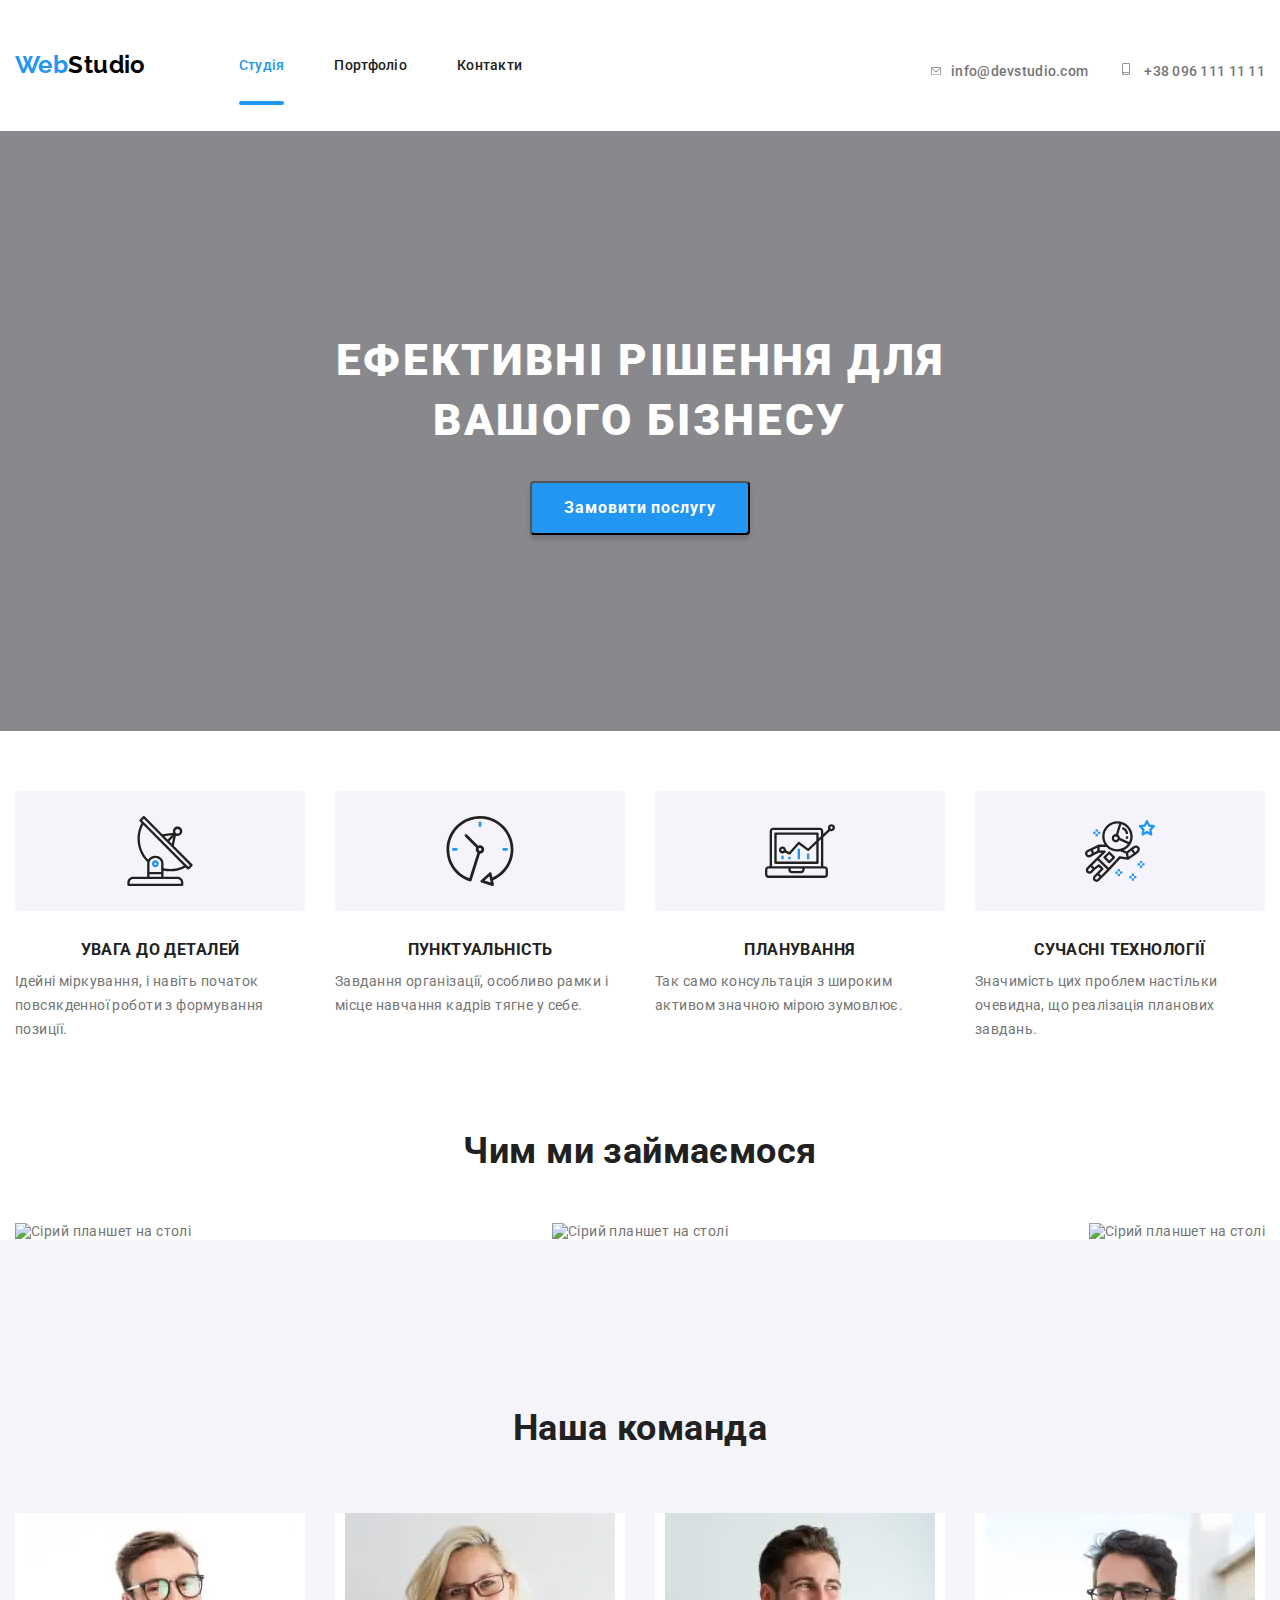
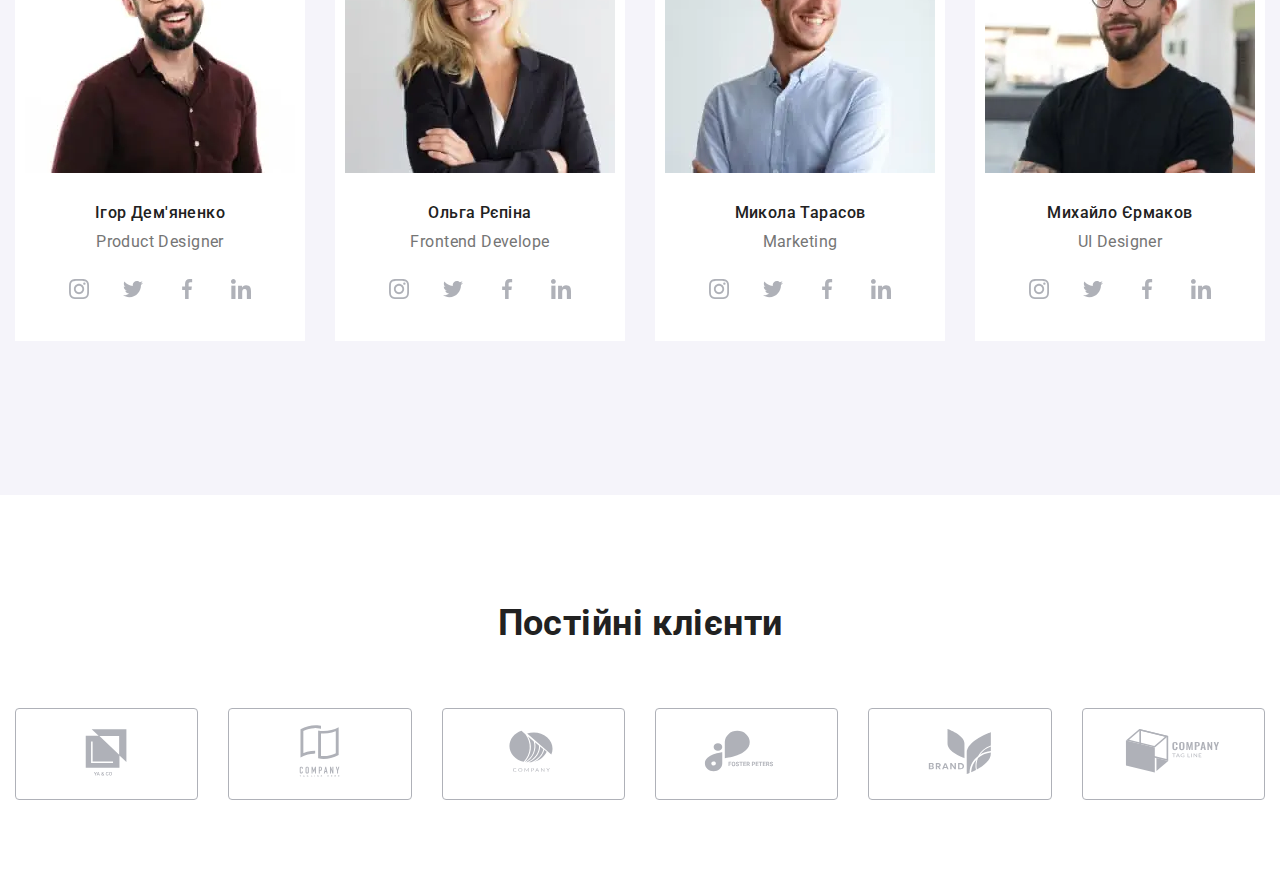
==== commit 3b4cf24d: "fixed bugs" ====
--- a/index.html
+++ b/index.html
@@ -153,21 +153,21 @@
 							<picture>
 								<source srcset="./img/work1.webr 1x, ./img/work1@2x.webp 2x" type="image/webp" />
 								<source srcset="./img/work1.jpg 1x, ./img/work1@2x.jpg 2x" type="image/jpeg" />
-								<img src="./img/work1.jpg" alt="Сірий планшет на столі" width="370" />
+								<img src="./img/work1.jpg" alt="Сірий планшет на столі" />
 							</picture>
 							</li>
 						<li class="work__image">
 							<picture>
 								<source srcset="./img/work2.webr 1x, ./img/work2@2x.webp 2x" type="image/webp" />
 								<source srcset="./img/work2.jpg 1x, ./img/work2@2x.jpg 2x" type="image/jpeg" />
-								<img src="./img/work2.jpg" alt="Сірий планшет на столі" width="370" />
+								<img src="./img/work2.jpg" alt="Сірий планшет на столі" />
 							</picture>
 							</li>
 						<li class="work__image">
 							<picture>
 								<source srcset="./img/work3.webr 1x, ./img/work3@2x.webp 2x" type="image/webp" />
 								<source srcset="./img/work3.jpg 1x, ./img/work3@2x.jpg 2x" type="image/jpeg" />
-								<img src="./img/work3.jpg" alt="Сірий планшет на столі" width="370" />
+								<img src="./img/work3.jpg" alt="Сірий планшет на столі" />
 							</picture>
 						</li>
 					</ul>
@@ -201,7 +201,7 @@
 								<source srcset="./img/id-phone.jpg 1x, ./img/id@2x-phone.jpg 2x"
 												media="(max-width:767px )"
 								 />
-								<img class="team-card__image" src="./img/id-phone.jpg" alt="Фото Ігор Дем'яненко" width="270" />
+								<img class="team-card__image" src="./img/id-phone.jpg" alt="Фото Ігор Дем'яненко" />
 							</picture>
 							<h3 class="team-card__name">Ігор Дем'яненко</h3>
 							<p class="team-card__text" lang="en">Product Designer</p>
@@ -259,7 +259,7 @@
 								<source srcset="./img/or-phone.jpg 1x, ./img/or@2x-phone.jpg 2x"
 												media="(max-width:767px )"
 								 />
-								<img class="team-card__image" src="./img/or-phone.jpg" alt="Фото Ольга Рєпіна" width="270" />
+								<img class="team-card__image" src="./img/or-phone.jpg" alt="Фото Ольга Рєпіна" />
 							</picture>
 							<h3 class="team-card__name">Ольга Рєпіна</h3>
 							<p class="team-card__text" lang="en">Frontend Develope</p>
@@ -317,7 +317,7 @@
 								<source srcset="./img/mt-phone.jpg 1x, ./img/mt@2x-phone.jpg 2x"
 												media="(max-width:767px )"
 								 />
-								<img class="team-card__image" src="./img/mt-phone.jpg" alt="Фото Микола Тарасов" width="270" />
+								<img class="team-card__image" src="./img/mt-phone.jpg" alt="Фото Микола Тарасов" />
 							</picture>
 							<h3 class="team-card__name">Микола Тарасов</h3>
 							<p class="team-card__text" lang="en">Marketing</p>
@@ -375,7 +375,7 @@
 								<source srcset="./img/me-phone.jpg 1x, ./img/me@2x-phone.jpg 2x"
 												media="(max-width:767px )"
 								 />
-								<img class="team-card__image" src="./img/me-phone.jpg" alt="Фото Михайло Єрмаков" width="270" />
+								<img class="team-card__image" src="./img/me-phone.jpg" alt="Фото Михайло Єрмаков" />
 							</picture>
 							<h3 class="team-card__name">Михайло Єрмаков</h3>
 							<p class="team-card__text" lang="en">UI Designer</p>
--- a/css/main.min.css
+++ b/css/main.min.css
@@ -1 +1 @@
-:root{--primary-text-color: #757575;--title-text-color: #212121;--accent-color: #2196f3;--primary-white-color: #ffffff;--primary-black-color: #000000;--fist-color-bcg-button: #f5f4fa;--footer-color: #2f303a;--border-color: #ececec;--border-second-color: #eeeeee;--hero-color: #c4c4c4;--icon-color: #afb1b8;--second-color-bcg-button: #188CE8}.link.current{color:var(--accent-color)}.current::after{position:absolute;content:"";display:inline-block;width:100%;height:4px;left:0;bottom:0;border-radius:2px;background-color:var(--accent-color)}html{-webkit-box-sizing:border-box;box-sizing:border-box}body{background-color:var(--primary-white-color);color:var(--primary-text-color);font-family:Roboto,sans-serif;font-weight:400;font-size:14px;line-height:1.2;letter-spacing:.03em}address{font-style:normal}h1,h2,h3,h4,h5,h6,p{margin-top:0;margin-bottom:0}ul,ol{margin-top:0;margin-bottom:0;padding-left:0}.list{list-style:none}.link{text-decoration:none}img{display:block;width:100%;height:auto}.section{padding-top:94px;padding-bottom:94px}.container{padding-left:15px;padding-right:15px}@media screen and (min-widht: 480px){.container{width:480px;margin-left:auto;margin-right:auto}}@media screen and (min-widht: 768px){.container{width:768px}}@media screen and (min-widht: 1200px){.container{width:1200px}}.logo{color:var(--primary-black-color);font-family:Raleway,sans-serif;font-weight:700;font-size:24px;-webkit-transition:color 250ms cubic-bezier(0.4, 0, 0.2, 1);transition:color 250ms cubic-bezier(0.4, 0, 0.2, 1)}.logo:hover,.logo:focus{color:var(--accent-color)}.logo--color-blue{color:var(--accent-color)}.logo--color-white{color:var(--primary-white-color);-webkit-transition:color 250ms cubic-bezier(0.4, 0, 0.2, 1);transition:color 250ms cubic-bezier(0.4, 0, 0.2, 1)}.logo--color-white:hover,.logo--color-white:focus{color:var(--accent-color)}@media screen and (min-widht: 1200px){.logo{font-size:26px}}.main__backdrop{position:fixed;top:0;left:0;width:100vw;height:100vh;background-color:rgba(0,0,0,.2);opacity:1;-webkit-transition:opacity 2500ms cubic-bezier(0.4, 0, 0.2, 1);transition:opacity 2500ms cubic-bezier(0.4, 0, 0.2, 1)}.main__backdrop.is-hidden{opacity:0;pointer-events:none}.main__modal{position:absolute;top:50%;left:50%;-webkit-transform:translate(-50%, -50%) scale(1);transform:translate(-50%, -50%) scale(1);opacity:1;-webkit-transition:opacity 250ms cubic-bezier(0.4, 0, 0.2, 1),-webkit-transform 250ms cubic-bezier(0.4, 0, 0.2, 1);transition:opacity 250ms cubic-bezier(0.4, 0, 0.2, 1),-webkit-transform 250ms cubic-bezier(0.4, 0, 0.2, 1);transition:transform 250ms cubic-bezier(0.4, 0, 0.2, 1),opacity 250ms cubic-bezier(0.4, 0, 0.2, 1);transition:transform 250ms cubic-bezier(0.4, 0, 0.2, 1),opacity 250ms cubic-bezier(0.4, 0, 0.2, 1),-webkit-transform 250ms cubic-bezier(0.4, 0, 0.2, 1);width:450px;height:609px;padding:40px;background-color:var(--primary-white-color)}.main__backdrop.is-hidden .main__modal{-webkit-transform:translate(-50%, -50%) scale(1.1);transform:translate(-50%, -50%) scale(1.1);opacity:0}.button__modal-close{position:absolute;top:8px;right:8px;display:-webkit-box;display:-ms-flexbox;display:flex;-webkit-box-pack:center;-ms-flex-pack:center;justify-content:center;-webkit-box-align:center;-ms-flex-align:center;align-items:center;width:30px;height:30px;border-radius:50%;border:1px solid rgba(0,0,0,.1);border-color:rgba(0,0,0,0);padding:0;cursor:pointer;-webkit-transition:fill 250ms cubic-bezier(0.4, 0, 0.2, 1);transition:fill 250ms cubic-bezier(0.4, 0, 0.2, 1)}.button__modal-close:hover{fill:var(--accent-color)}@media screen and (min-width: 1200px){.main__modal{width:528px;height:581px}}.contact-form__field{display:block;position:relative;cursor:pointer}.contact-form__field:not(:last-child){margin-bottom:28px}.contact-form__title{margin-bottom:12px;font-weight:700;font-size:20px;line-height:1.5;text-align:center;letter-spacing:.03em;color:var(--primary-black-color);cursor:pointer}.contact-form__input{width:100%;height:40px;border:1px solid rgba(33,33,33,.2);border-radius:4px;margin-top:4px;padding-left:42px;cursor:pointer}.contact-form__input:focus{outline:none;border-color:var(--accent-color)}.contact-form__icon{position:absolute;bottom:50%;left:12px;display:inline-block;-webkit-transform:translateY(50%);transform:translateY(50%);-webkit-transition:fill 550ms cubic-bezier(0.4, 0, 0.2, 1);transition:fill 550ms cubic-bezier(0.4, 0, 0.2, 1)}.contact-form__text{position:absolute;bottom:50%;left:40px;-webkit-transform:translateY(50%);transform:translateY(50%);-webkit-transition:-webkit-transform 550ms cubic-bezier(0.4, 0, 0.2, 1);transition:-webkit-transform 550ms cubic-bezier(0.4, 0, 0.2, 1);transition:transform 550ms cubic-bezier(0.4, 0, 0.2, 1);transition:transform 550ms cubic-bezier(0.4, 0, 0.2, 1), -webkit-transform 550ms cubic-bezier(0.4, 0, 0.2, 1)}.contact-form__input:not(:-moz-placeholder-shown)+.contact-form__text{transform:translate(-40px, -18px)}.contact-form__input:not(:-ms-input-placeholder)+.contact-form__text{transform:translate(-40px, -18px)}.contact-form__input:focus+.contact-form__text,.contact-form__input:not(:placeholder-shown)+.contact-form__text{-webkit-transform:translate(-40px, -18px);transform:translate(-40px, -18px)}.contact-form__field:focus-within>.contact-form__icon,.contact-form__field:focus-within>.contact-form__text,.contact-form__field:focus-within>.contact-form__textarea{fill:var(--accent-color);color:var(--accent-color)}.contact-form__messege{position:relative;width:100%;height:120px;resize:none;margin-top:4px;padding:12px 16px;border:1px solid rgba(33,33,33,.2);border-radius:4px;margin-top:4px;cursor:pointer}.contact-form__messege:focus{outline:none;border-color:var(--accent-color)}.contact-form__messege::-webkit-input-placeholder{font-weight:400;font-size:12px;line-height:1.17;letter-spacing:.01em;color:rgba(117,117,117,.5)}.contact-form__messege::-moz-placeholder{font-weight:400;font-size:12px;line-height:1.17;letter-spacing:.01em;color:rgba(117,117,117,.5)}.contact-form__messege:-ms-input-placeholder{font-weight:400;font-size:12px;line-height:1.17;letter-spacing:.01em;color:rgba(117,117,117,.5)}.contact-form__messege::-ms-input-placeholder{font-weight:400;font-size:12px;line-height:1.17;letter-spacing:.01em;color:rgba(117,117,117,.5)}.contact-form__messege::placeholder{font-weight:400;font-size:12px;line-height:1.17;letter-spacing:.01em;color:rgba(117,117,117,.5)}.contact-form__textarea{position:absolute;bottom:50%;left:40px;-webkit-transform:translateY(50%);transform:translateY(50%);-webkit-transition:-webkit-transform 550ms cubic-bezier(0.4, 0, 0.2, 1);transition:-webkit-transform 550ms cubic-bezier(0.4, 0, 0.2, 1);transition:transform 550ms cubic-bezier(0.4, 0, 0.2, 1);transition:transform 550ms cubic-bezier(0.4, 0, 0.2, 1), -webkit-transform 550ms cubic-bezier(0.4, 0, 0.2, 1)}.contact-form__messege:not(:-moz-placeholder-shown)+.contact-form__textarea{transform:translate(-40px, -60px)}.contact-form__messege:not(:-ms-input-placeholder)+.contact-form__textarea{transform:translate(-40px, -60px)}.contact-form__messege:focus+.contact-form__textarea,.contact-form__messege:not(:placeholder-shown)+.contact-form__textarea{-webkit-transform:translate(-40px, -60px);transform:translate(-40px, -60px)}.contact-form__label{display:-webkit-box;display:-ms-flexbox;display:flex;-webkit-box-align:center;-ms-flex-align:center;align-items:center;font-size:12px;line-height:1.17;cursor:pointer}.contact-form__checkbox{-webkit-appearance:none;-moz-appearance:none;appearance:none}.contact-form__chek-ikon{display:inline-block;width:16px;height:15px;margin-right:9px;border:2px solid var(--primary-black-color);border-radius:2px;cursor:pointer}.contact-form__checkbox:focus+.contact-form__chek-ikon{border-color:var(--accent-color)}.contact-form__checkbox:checked+.contact-form__chek-ikon{background-color:var(--accent-color);border-color:var(--accent-color);background-image:url(../img/icon-check.svg);background-size:contain;background-origin:border-box}.contact-form__contract{color:var(--accent-color);margin-left:4px}.button-submit{display:block;-webkit-box-align:center;-ms-flex-align:center;align-items:center;min-width:200px;height:50px;padding:10px 52px;margin-top:30px;margin-right:auto;margin-left:auto;color:var(--primary-white-color);background-color:var(--accent-color);border-color:var(--accent-color);font-weight:700;font-size:16px;line-height:1.88;letter-spacing:.06em;font-family:inherit;text-decoration:none;text-align:center;-webkit-box-shadow:0px 4px 4px rgba(0,0,0,.15);box-shadow:0px 4px 4px rgba(0,0,0,.15);border-radius:4px;border:1px solid;cursor:pointer;-webkit-transition:background 550ms cubic-bezier(0.4, 0, 0.2, 1),-webkit-box-shadow 550ms cubic-bezier(0.4, 0, 0.2, 1);transition:background 550ms cubic-bezier(0.4, 0, 0.2, 1),-webkit-box-shadow 550ms cubic-bezier(0.4, 0, 0.2, 1);transition:background 550ms cubic-bezier(0.4, 0, 0.2, 1),box-shadow 550ms cubic-bezier(0.4, 0, 0.2, 1);transition:background 550ms cubic-bezier(0.4, 0, 0.2, 1),box-shadow 550ms cubic-bezier(0.4, 0, 0.2, 1),-webkit-box-shadow 550ms cubic-bezier(0.4, 0, 0.2, 1)}.button-submit:hover,.button-submit:focus{background:var(--second-color-bcg-button);-webkit-box-shadow:0px 3px 1px rgba(0,0,0,.1),0px 1px 2px rgba(0,0,0,.08),0px 2px 2px rgba(0,0,0,.12);box-shadow:0px 3px 1px rgba(0,0,0,.1),0px 1px 2px rgba(0,0,0,.08),0px 2px 2px rgba(0,0,0,.12)}@media screen and (min-width: 1200px){.contact-form__title{font-size:20px;line-height:1.17}.contact-form__label{font-size:14px;line-height:1.71}}.team-social{display:-webkit-box;display:-ms-flexbox;display:flex;-webkit-box-pack:justify;-ms-flex-pack:justify;justify-content:space-between;width:206px}.team-social__link{display:-webkit-box;display:-ms-flexbox;display:flex;-webkit-box-pack:center;-ms-flex-pack:center;justify-content:center;-webkit-box-align:center;-ms-flex-align:center;align-items:center;width:44px;height:44px;background-color:var(--primary-white-color);border-radius:50%;-webkit-transition:background-color 250ms cubic-bezier(0.4, 0, 0.2, 1),fill 250ms cubic-bezier(0.4, 0, 0.2, 1);transition:background-color 250ms cubic-bezier(0.4, 0, 0.2, 1),fill 250ms cubic-bezier(0.4, 0, 0.2, 1)}.team-social__link:hover,.team-social__link:focus{background-color:var(--accent-color)}.team-social__icon{fill:var(--icon-color)}.team-social__link:hover .team-social__icon,.team-social__link:focus .team-social__icon{fill:var(--primary-white-color)}.join__title{margin-bottom:20px;font-weight:700;font-size:14px;line-height:1,14;letter-spacing:.03em;text-transform:uppercase;color:var(--primary-white-color)}.join-social{display:-webkit-box;display:-ms-flexbox;display:flex;-webkit-box-pack:justify;-ms-flex-pack:justify;justify-content:space-between;width:206px}.join-social__link{display:-webkit-box;display:-ms-flexbox;display:flex;-webkit-box-pack:center;-ms-flex-pack:center;justify-content:center;-webkit-box-align:center;-ms-flex-align:center;align-items:center;width:44px;height:44px;background-color:rgba(255,255,255,.1);border-radius:50%;-webkit-transition:background-color 250ms cubic-bezier(0.4, 0, 0.2, 1);transition:background-color 250ms cubic-bezier(0.4, 0, 0.2, 1)}.join-social__link:hover,.join-social__link:focus{background-color:var(--accent-color)}.join-social__icon{fill:var(--primary-white-color)}.page-header{position:relative;padding-top:10px;padding-bottom:10px;background-color:var(--primary-white-color)}.nav{display:-webkit-box;display:-ms-flexbox;display:flex;-webkit-box-pack:justify;-ms-flex-pack:justify;justify-content:space-between;-webkit-box-align:center;-ms-flex-align:center;align-items:center}.site-nav{display:none}.auth-nav{display:none}.mobile-menu-button{background-color:rgba(0,0,0,0);border:none;padding:0;line-height:0}.mobile-menu{position:absolute;top:0;bottom:0;width:100%;height:100vh;opacity:0;visibility:hidden;pointer-events:none;background-color:var(--primary-white-color);-webkit-transition:opacity 500ms cubic-bezier(0.4, 0, 0.2, 1),visibility 500ms cubic-bezier(0.4, 0, 0.2, 1);transition:opacity 500ms cubic-bezier(0.4, 0, 0.2, 1),visibility 500ms cubic-bezier(0.4, 0, 0.2, 1)}.mobile-menu.is-open{opacity:1;visibility:visible;pointer-events:auto}.mobile-menu__container{position:relative;padding-top:48px;padding-bottom:48px;padding-left:40px}.mobile-menu__close-button{position:absolute;top:10px;right:15px;background-color:rgba(0,0,0,0);border:none;padding:0;line-height:0;-webkit-transition:fill 500ms cubic-bezier(0.4, 0, 0.2, 1);transition:fill 500ms cubic-bezier(0.4, 0, 0.2, 1)}.mobile-menu__close-button:hover,.mobile-menu__close-button:focus{fill:var(--accent-color)}.mobile-menu__link{font-weight:500;font-size:40px;line-height:1,175;letter-spacing:.02em;color:var(--title-text-color)}.mobile-menu__list{margin-bottom:306px}.mobile-menu__item:not(:last-child){margin-bottom:32px}.mobi-menu-auth__item:not(:last-child){margin-bottom:32px}.mobi-menu-auth__phone{font-weight:500;font-size:34px;line-height:1.176;letter-spacing:.02em;color:var(--accent-color)}.mobi-menu-auth__mail{font-weight:500;font-size:24px;line-height:1.167;letter-spacing:.02em;color:var(--primary-text-color)}.mobi-social__list{display:-webkit-box;display:-ms-flexbox;display:flex;-webkit-box-pack:start;-ms-flex-pack:start;justify-content:flex-start;-webkit-box-align:center;-ms-flex-align:center;align-items:center;margin-top:63px}.mobi-social__item:not(:last-child){padding-right:20px}.mobi-social__item--side::after{content:" ";position:absolute;display:inline-block;width:1px;height:22px;margin-left:10px;background-color:rgba(33,33,33,.2)}.mobile-social__link{font-weight:500;font-size:18px;letter-spacing:.02em;color:var(--accent-color)}@media screen and (min-width: 768px){.site-nav{display:-webkit-box;display:-ms-flexbox;display:flex;-webkit-box-align:center;-ms-flex-align:center;align-items:center;-webkit-box-pack:center;-ms-flex-pack:center;justify-content:center}.site-nav__link{position:relative}.site-nav__link:hover,.site-nav__link:focus{color:var(--accent-color)}.site-nav__link{color:var(--title-text-color);font-weight:500;font-size:14px;line-height:1.15;letter-spacing:.02em;padding-top:32px;padding-bottom:32px;-webkit-transition:color 250ms cubic-bezier(0.4, 0, 0.2, 1);transition:color 250ms cubic-bezier(0.4, 0, 0.2, 1)}.site-nav__item:not(:last-child){margin-right:50px}.auth-nav{display:block;margin-top:21px}.auth-nav__link{display:-webkit-box;display:-ms-flexbox;display:flex;color:var(--primary-text-color);font-weight:500;font-size:14px;line-height:1.15;letter-spacing:.02em;-webkit-transition:color 250ms cubic-bezier(0.4, 0, 0.2, 1);transition:color 250ms cubic-bezier(0.4, 0, 0.2, 1)}.auth-nav__link:hover,.auth-nav__link:focus{color:var(--accent-color);fill:var(--accent-color)}.auth-nav__item:not(:last-child){margin-bottom:10px}.auth-nav__icon{-webkit-transition:fill 250ms cubic-bezier(0.4, 0, 0.2, 1);transition:fill 250ms cubic-bezier(0.4, 0, 0.2, 1)}.auth-nav__link:hover .auth-nav__icon,.auth-nav__link:focus .auth-nav__icon{color:var(--accent-color);fill:var(--accent-color)}.auth-nav__icon--smartphone{fill:var(--primary-text-color);width:16px;height:12px;margin-right:10px}.auth-nav__icon--envelope{fill:var(--primary-text-color);width:10px;height:16px;margin-right:10px}.mobile-menu-button{display:none}}@media screen and (min-width: 1200px){.nav{-webkit-box-align:center;-ms-flex-align:center;align-items:center;-webkit-box-pack:start;-ms-flex-pack:start;justify-content:flex-start}.site-nav{-webkit-box-pack:start;-ms-flex-pack:start;justify-content:flex-start;margin-left:93px}.auth-nav{display:-webkit-box;display:-ms-flexbox;display:flex;margin-left:auto}.auth-nav__link{display:-webkit-box;display:-ms-flexbox;display:flex;padding-top:32px;padding-bottom:32px}.auth-nav__item:not(:last-child){margin-right:30px}}.hero{max-width:480px;height:400px;margin-left:auto;margin-right:auto;background-image:-webkit-gradient(linear, left top, left bottom, from(rgba(47, 48, 58, 0.4)), to(rgba(47, 48, 58, 0.4))),url(../img/hero-fon-phone.jpg);background-image:linear-gradient(rgba(47, 48, 58, 0.4), rgba(47, 48, 58, 0.4)),url(../img/hero-fon-phone.jpg);background-repeat:no-repeat;background-size:cover;background-position:center;padding-top:118px;padding-bottom:118px;text-align:center;background-color:var(--hero-color)}@media(min-device-pixel-ratio: 2),(-webkit-min-device-pixel-ratio: 2),(min-resolution: 192dpi),(min-resolution: 2dppx){.hero{background-image:-webkit-gradient(linear, left top, left bottom, from(rgba(47, 48, 58, 0.4)), to(rgba(47, 48, 58, 0.4))),url(../img/hero-fon-phone@2x.jpg);background-image:linear-gradient(rgba(47, 48, 58, 0.4), rgba(47, 48, 58, 0.4)),url(../img/hero-fon-phone@2x.jpg)}}.hero__title{width:360px;margin-left:auto;margin-right:auto;margin-bottom:30px;color:var(--primary-white-color);font-weight:900;font-size:26px;line-height:1.62;letter-spacing:.06em;text-transform:uppercase}.button--hero{display:inline-block;-webkit-box-align:center;-ms-flex-align:center;align-items:center;min-width:200px;padding:10px 24px;color:var(--primary-white-color);background-color:var(--accent-color);font-family:inherit;font-weight:700;font-size:16px;line-height:1.88;-webkit-box-shadow:0px 4px 4px rgba(0,0,0,.15);box-shadow:0px 4px 4px rgba(0,0,0,.15);border-radius:4px;letter-spacing:.06em;-webkit-transition:background-color 250ms cubic-bezier(0.4, 0, 0.2, 1),color 250ms cubic-bezier(0.4, 0, 0.2, 1);transition:background-color 250ms cubic-bezier(0.4, 0, 0.2, 1),color 250ms cubic-bezier(0.4, 0, 0.2, 1)}.button--hero:hover,.button--hero:focus{color:var(--primary-black-color);background-color:var(--primary-text-color)}@media screen and (min-width: 768px){.hero{max-width:768px;background-image:-webkit-gradient(linear, left top, left bottom, from(rgba(47, 48, 58, 0.4)), to(rgba(47, 48, 58, 0.4))),url(../img/hero-fon-tabl.jpg);background-image:linear-gradient(rgba(47, 48, 58, 0.4), rgba(47, 48, 58, 0.4)),url(../img/hero-fon-tabl.jpg)}}@media screen and (min-width: 768px)and (min-device-pixel-ratio: 2),screen and (min-width: 768px)and (-webkit-min-device-pixel-ratio: 2),screen and (min-width: 768px)and (min-resolution: 192dpi),screen and (min-width: 768px)and (min-resolution: 2dppx){.hero{background-image:-webkit-gradient(linear, left top, left bottom, from(rgba(47, 48, 58, 0.4)), to(rgba(47, 48, 58, 0.4))),url(../img/hero-fon-tabl@2x.jpg);background-image:linear-gradient(rgba(47, 48, 58, 0.4), rgba(47, 48, 58, 0.4)),url(../img/hero-fon-tabl@2x.jpg)}}@media screen and (min-width: 1200px){.hero{max-width:1600px;height:600px;padding-top:200px;padding-bottom:280px;background-image:-webkit-gradient(linear, left top, left bottom, from(rgba(47, 48, 58, 0.4)), to(rgba(47, 48, 58, 0.4))),url(../img/hero-fon.jpg);background-image:linear-gradient(rgba(47, 48, 58, 0.4), rgba(47, 48, 58, 0.4)),url(../img/hero-fon.jpg)}}@media screen and (min-width: 1200px)and (min-device-pixel-ratio: 2),screen and (min-width: 1200px)and (-webkit-min-device-pixel-ratio: 2),screen and (min-width: 1200px)and (min-resolution: 192dpi),screen and (min-width: 1200px)and (min-resolution: 2dppx){.hero{background-image:-webkit-gradient(linear, left top, left bottom, from(rgba(47, 48, 58, 0.4)), to(rgba(47, 48, 58, 0.4))),url(../img/hero-fon@2x.jpg);background-image:linear-gradient(rgba(47, 48, 58, 0.4), rgba(47, 48, 58, 0.4)),url(../img/hero-fon@2x.jpg)}}@media screen and (min-width: 1200px){.hero__title{width:696px;font-size:44px;line-height:1.36}}@media screen and (min-width: 1200px){.button--hero{min-width:216px;padding:10px 32px}}.feature{padding-top:60px;padding-bottom:60px}.feature-card:not(:last-child){margin-bottom:30px}.feature-card__wrapper{display:-webkit-box;display:-ms-flexbox;display:flex;min-width:270px;height:120px;-webkit-box-pack:center;-ms-flex-pack:center;justify-content:center;-webkit-box-align:center;-ms-flex-align:center;align-items:center;margin-left:auto;margin-right:auto;padding:25px 100px;margin-bottom:30px;background-color:var(--fist-color-bcg-button);border-radius:4px}.feature__title{visibility:hidden;pointer-events:none;position:absolute}.feature-card__name{margin-bottom:10px;color:var(--title-text-color);font-weight:700;line-height:1.15;text-transform:uppercase;text-align:center}.feature-card__text{line-height:1.7}@media screen and (min-width: 768px){.feature__list{display:-webkit-box;display:-ms-flexbox;display:flex;-ms-flex-wrap:wrap;flex-wrap:wrap;gap:30px}.feature-card{margin:0;-ms-flex-preferred-size:calc((100% - 30px)/2);flex-basis:calc((100% - 30px)/2)}}@media screen and (min-width: 1200px){.feature-card{-ms-flex-preferred-size:calc((100% - 90px)/4);flex-basis:calc((100% - 90px)/4)}}.work{display:none}@media screen and (min-width: 1200px){.work{display:block}.work__list{display:-webkit-box;display:-ms-flexbox;display:flex;-webkit-box-pack:justify;-ms-flex-pack:justify;justify-content:space-between}.work__title{margin-bottom:50px}.work__title{color:var(--title-text-color);font-weight:700;font-size:36px;line-height:1.16;text-align:center}}.team{background-color:var(--fist-color-bcg-button)}.team__wrapper{padding-top:60px;padding-bottom:60px}.team__title{color:var(--title-text-color);font-weight:700;font-size:28px;line-height:1.79;text-align:center;margin-bottom:30px}.team__list{display:block}.team-card{display:-webkit-box;display:-ms-flexbox;display:flex;padding-bottom:30px;-webkit-box-align:center;-ms-flex-align:center;align-items:center;-webkit-box-orient:vertical;-webkit-box-direction:normal;-ms-flex-direction:column;flex-direction:column;background-color:var(--primary-white-color);margin-bottom:30px}.team-card__name{margin-top:30px;margin-bottom:10px;color:var(--title-text-color);font-weight:500;font-size:16px}.team-card__text{margin-bottom:16px;color:var(--primary-text-color);font-size:16px}@media screen and (min-width: 768px){.team__list{display:-webkit-box;display:-ms-flexbox;display:flex;-ms-flex-wrap:wrap;flex-wrap:wrap;gap:30px}.team-card{margin-bottom:0;-ms-flex-preferred-size:calc((100% - 30px)/2);flex-basis:calc((100% - 30px)/2)}}@media screen and (min-width: 1200px){.team__title{font-size:36px;line-height:1.91;margin-bottom:50px}.team-card{-ms-flex-preferred-size:calc((100% - 90px)/4);flex-basis:calc((100% - 90px)/4)}}.clients__wrapper{padding-top:60px;padding-bottom:60px}.clients__title{margin-bottom:30px;color:var(--title-text-color);font-weight:700;font-size:28px;line-height:1.79;text-align:center}.clients-card{display:-webkit-box;display:-ms-flexbox;display:flex;-ms-flex-wrap:wrap;flex-wrap:wrap;gap:30px}.clients-card__item{display:-webkit-box;display:-ms-flexbox;display:flex;-ms-flex-preferred-size:calc((100% - 30px)/2);flex-basis:calc((100% - 30px)/2);-webkit-box-pack:center;-ms-flex-pack:center;justify-content:center;-webkit-box-align:center;-ms-flex-align:center;align-items:center;height:92px;border:1px solid var(--icon-color);border-radius:4px;-webkit-transition:border-color 250ms cubic-bezier(0.4, 0, 0.2, 1),fill 250ms cubic-bezier(0.4, 0, 0.2, 1);transition:border-color 250ms cubic-bezier(0.4, 0, 0.2, 1),fill 250ms cubic-bezier(0.4, 0, 0.2, 1)}.clients-card__item:hover,.clients-card__item:focus{border-color:var(--accent-color)}.clients-card__icon{fill:var(--icon-color)}.clients-card__link:hover .clients-card__icon,.clients-card__link:focus .clients-card__icon{fill:var(--accent-color)}@media screen and (min-width: 768px){.clients-card__item{-ms-flex-preferred-size:calc((100% - 60px)/3);flex-basis:calc((100% - 60px)/3)}}@media screen and (min-width: 1200px){.clients-card__item{-ms-flex-preferred-size:calc((100% - 150px)/6);flex-basis:calc((100% - 150px)/6)}.clients__title{font-size:36px;line-height:1.91;margin-bottom:50px}}.footer{padding-top:60px;padding-bottom:60px;background-color:var(--footer-color)}.footer-wrapper{display:-webkit-box;display:-ms-flexbox;display:flex;-webkit-box-pack:start;-ms-flex-pack:start;justify-content:flex-start;-webkit-box-align:center;-ms-flex-align:center;align-items:center}.footer-address{margin-right:94px}.footer-address__list{margin-top:20px}.footer-address__link{margin-top:9px;font-weight:500;font-size:14px;line-height:1.15;letter-spacing:.02em;color:rgba(255,255,255,.6);line-height:1.71;-webkit-transition:color 250ms cubic-bezier(0.4, 0, 0.2, 1);transition:color 250ms cubic-bezier(0.4, 0, 0.2, 1)}.footer-address__link:hover,.footer-address__link:focus{color:var(--accent-color)}.footer-address__item{color:var(--primary-white-color);line-height:1.71;-webkit-transition:color 250ms cubic-bezier(0.4, 0, 0.2, 1);transition:color 250ms cubic-bezier(0.4, 0, 0.2, 1)}.footer-address__item:hover{color:var(--accent-color)}.footer-form{display:-webkit-box;display:-ms-flexbox;display:flex;-webkit-box-align:center;-ms-flex-align:center;align-items:center;margin-left:93px;margin-bottom:94px;margin-top:72px}.footer-form__label{display:block;font-weight:700;font-size:14px;line-height:1.14;letter-spacing:.03em;text-transform:uppercase;color:var(--primary-white-color);cursor:pointer}.footer-form__input{display:block;margin-top:20px;margin-right:12px;min-width:358px;height:50px;padding-left:16px;border:1px solid rgba(255,255,255,.3);border-radius:4px;-webkit-filter:drop-shadow(0px 4px 4px rgba(0, 0, 0, 0.15));filter:drop-shadow(0px 4px 4px rgba(0, 0, 0, 0.15));background-color:var(--footer-color);color:rgba(255,255,255,.6);cursor:pointer}.footer-form__input::-webkit-input-placeholder{font-weight:400;font-size:16px;line-height:1.25;color:rgba(255,255,255,.6)}.footer-form__input::-moz-placeholder{font-weight:400;font-size:16px;line-height:1.25;color:rgba(255,255,255,.6)}.footer-form__input:-ms-input-placeholder{font-weight:400;font-size:16px;line-height:1.25;color:rgba(255,255,255,.6)}.footer-form__input::-ms-input-placeholder{font-weight:400;font-size:16px;line-height:1.25;color:rgba(255,255,255,.6)}.footer-form__input::placeholder{font-weight:400;font-size:16px;line-height:1.25;color:rgba(255,255,255,.6)}.footer-form__input:focus{outline:none;border-color:var(--accent-color)}.button-footer{display:-webkit-inline-box;display:-ms-inline-flexbox;display:inline-flex;-webkit-box-align:center;-ms-flex-align:center;align-items:center;min-width:200px;height:50px;padding:10px 28px;margin-top:35px;margin-right:auto;margin-left:auto;color:var(--primary-white-color);background-color:var(--accent-color);border-color:var(--accent-color);font-weight:700;font-size:16px;line-height:1.88;letter-spacing:.06em;font-family:inherit;text-decoration:none;text-align:center;-webkit-box-shadow:0px 4px 4px rgba(0,0,0,.15);box-shadow:0px 4px 4px rgba(0,0,0,.15);border-radius:4px;border:1px solid var(--accent-color);cursor:pointer;-webkit-transition:-webkit-box-shadow 500ms cubic-bezier(0.4, 0, 0.2, 1);transition:-webkit-box-shadow 500ms cubic-bezier(0.4, 0, 0.2, 1);transition:box-shadow 500ms cubic-bezier(0.4, 0, 0.2, 1);transition:box-shadow 500ms cubic-bezier(0.4, 0, 0.2, 1), -webkit-box-shadow 500ms cubic-bezier(0.4, 0, 0.2, 1)}.button-footer::after{content:"";width:24px;height:24px;margin-left:10px;background-image:url(../img/icon-send.svg);background-size:contain;background-origin:border-box}.button-footer:hover,.button-footer:focus{-webkit-box-shadow:0px 3px 1px rgba(0,0,0,.1),0px 1px 2px rgba(0,0,0,.08),0px 2px 2px rgba(0,0,0,.12);box-shadow:0px 3px 1px rgba(0,0,0,.1),0px 1px 2px rgba(0,0,0,.08),0px 2px 2px rgba(0,0,0,.12)}.partfolio__list{display:-webkit-box;display:-ms-flexbox;display:flex;-ms-flex-wrap:wrap;flex-wrap:wrap;gap:30px;-webkit-box-pack:center;-ms-flex-pack:center;justify-content:center}.partfolio__title{visibility:hidden;pointer-events:none;position:absolute}.filter{display:-webkit-box;display:-ms-flexbox;display:flex;-webkit-box-pack:center;-ms-flex-pack:center;justify-content:center;margin-bottom:50px}.filter__item:not(:last-child){margin-right:8px}.filter-button{padding:6px 22px;color:var(--title-text-color);background-color:var(--fist-color-bcg-button);font-family:inherit;font-weight:500;font-size:16px;line-height:1.62;border-radius:4px;border:1px solid var(--fist-color-bcg-button);-webkit-transition:background-color 250ms cubic-bezier(0.4, 0, 0.2, 1),color 250ms cubic-bezier(0.4, 0, 0.2, 1),-webkit-box-shadow 250ms cubic-bezier(0.4, 0, 0.2, 1);transition:background-color 250ms cubic-bezier(0.4, 0, 0.2, 1),color 250ms cubic-bezier(0.4, 0, 0.2, 1),-webkit-box-shadow 250ms cubic-bezier(0.4, 0, 0.2, 1);transition:background-color 250ms cubic-bezier(0.4, 0, 0.2, 1),color 250ms cubic-bezier(0.4, 0, 0.2, 1),box-shadow 250ms cubic-bezier(0.4, 0, 0.2, 1);transition:background-color 250ms cubic-bezier(0.4, 0, 0.2, 1),color 250ms cubic-bezier(0.4, 0, 0.2, 1),box-shadow 250ms cubic-bezier(0.4, 0, 0.2, 1),-webkit-box-shadow 250ms cubic-bezier(0.4, 0, 0.2, 1)}.filter-button:hover,.filter-button:focus{color:var(--primary-white-color);background-color:var(--accent-color);-webkit-box-shadow:0px 3px 1px rgba(0,0,0,.1),0px 1px 2px rgba(0,0,0,.08),0px 2px 2px rgba(0,0,0,.12);box-shadow:0px 3px 1px rgba(0,0,0,.1),0px 1px 2px rgba(0,0,0,.08),0px 2px 2px rgba(0,0,0,.12)}.partfolio__item{display:-webkit-box;display:-ms-flexbox;display:flex;-webkit-box-orient:vertical;-webkit-box-direction:normal;-ms-flex-direction:column;flex-direction:column;-webkit-transition:-webkit-box-shadow 250ms cubic-bezier(0.4, 0, 0.2, 1);transition:-webkit-box-shadow 250ms cubic-bezier(0.4, 0, 0.2, 1);transition:box-shadow 250ms cubic-bezier(0.4, 0, 0.2, 1);transition:box-shadow 250ms cubic-bezier(0.4, 0, 0.2, 1), -webkit-box-shadow 250ms cubic-bezier(0.4, 0, 0.2, 1)}.partfolio__item:hover,.partfolio__item:focus{-webkit-box-shadow:0px 1px 1px rgba(0,0,0,.12),0px 4px 4px rgba(0,0,0,.06),1px 4px 6px rgba(0,0,0,.16);box-shadow:0px 1px 1px rgba(0,0,0,.12),0px 4px 4px rgba(0,0,0,.06),1px 4px 6px rgba(0,0,0,.16)}.partfolio__inner{padding:20px;border-right:1px solid var(--border-second-color);border-bottom:1px solid var(--border-second-color);border-left:1px solid var(--border-second-color)}.partfolio__label{margin-bottom:4px;color:var(--title-text-color);font-weight:700;font-size:18px;line-height:2;letter-spacing:.06em}.partfolio__name{color:var(--primary-text-color);font-size:16px;line-height:1.88}.partfolio__over{position:relative;overflow:hidden}.partfolio__popup{display:block;position:absolute;top:0;left:0;width:370px;height:294px;font-size:18px;line-height:1,56;padding:63px 24px;color:var(--primary-white-color);background-color:var(--accent-color);opacity:0;-webkit-transform:translateY(100%);transform:translateY(100%);-webkit-transition:-webkit-transform 500ms cubic-bezier(0.4, 0, 0.2, 1);transition:-webkit-transform 500ms cubic-bezier(0.4, 0, 0.2, 1);transition:transform 500ms cubic-bezier(0.4, 0, 0.2, 1);transition:transform 500ms cubic-bezier(0.4, 0, 0.2, 1), -webkit-transform 500ms cubic-bezier(0.4, 0, 0.2, 1)}.partfolio__item:hover .partfolio__popup,.partfolio__item:focus .partfolio__popup{opacity:1;-webkit-transform:translateY(0);transform:translateY(0)}/*# sourceMappingURL=main.min.css.map */+:root{--primary-text-color: #757575;--title-text-color: #212121;--accent-color: #2196f3;--primary-white-color: #ffffff;--primary-black-color: #000000;--fist-color-bcg-button: #f5f4fa;--footer-color: #2f303a;--border-color: #ececec;--border-second-color: #eeeeee;--hero-color: #c4c4c4;--icon-color: #afb1b8;--second-color-bcg-button: #188CE8}.link.current{color:var(--accent-color)}.current::after{position:absolute;content:"";display:inline-block;width:100%;height:4px;left:0;bottom:0;border-radius:2px;background-color:var(--accent-color)}html{-webkit-box-sizing:border-box;box-sizing:border-box}body{background-color:var(--primary-white-color);color:var(--primary-text-color);font-family:Roboto,sans-serif;font-weight:400;font-size:14px;line-height:1.2;letter-spacing:.03em}address{font-style:normal}h1,h2,h3,h4,h5,h6,p{margin-top:0;margin-bottom:0}ul,ol{margin-top:0;margin-bottom:0;padding-left:0}.list{list-style:none}.link{text-decoration:none}img{display:block;width:100%;height:auto}.section{padding-top:94px;padding-bottom:94px}.container{padding-left:15px;padding-right:15px}@media screen and (min-widht: 480px){.container{width:480px;margin-left:auto;margin-right:auto}}@media screen and (min-widht: 768px){.container{width:768px}}@media screen and (min-widht: 1200px){.container{width:1200px}}.logo{color:var(--primary-black-color);font-family:Raleway,sans-serif;font-weight:700;font-size:24px;-webkit-transition:color 250ms cubic-bezier(0.4, 0, 0.2, 1);transition:color 250ms cubic-bezier(0.4, 0, 0.2, 1)}.logo:hover,.logo:focus{color:var(--accent-color)}.logo--color-blue{color:var(--accent-color)}.logo--color-white{color:var(--primary-white-color);-webkit-transition:color 250ms cubic-bezier(0.4, 0, 0.2, 1);transition:color 250ms cubic-bezier(0.4, 0, 0.2, 1)}.logo--color-white:hover,.logo--color-white:focus{color:var(--accent-color)}@media screen and (min-widht: 1200px){.logo{font-size:26px}}.main__backdrop{position:fixed;top:0;left:0;width:100vw;height:100vh;background-color:rgba(0,0,0,.2);opacity:1;-webkit-transition:opacity 2500ms cubic-bezier(0.4, 0, 0.2, 1);transition:opacity 2500ms cubic-bezier(0.4, 0, 0.2, 1)}.main__backdrop.is-hidden{opacity:0;pointer-events:none}.main__modal{position:absolute;top:50%;left:50%;-webkit-transform:translate(-50%, -50%) scale(1);transform:translate(-50%, -50%) scale(1);opacity:1;-webkit-transition:opacity 250ms cubic-bezier(0.4, 0, 0.2, 1),-webkit-transform 250ms cubic-bezier(0.4, 0, 0.2, 1);transition:opacity 250ms cubic-bezier(0.4, 0, 0.2, 1),-webkit-transform 250ms cubic-bezier(0.4, 0, 0.2, 1);transition:transform 250ms cubic-bezier(0.4, 0, 0.2, 1),opacity 250ms cubic-bezier(0.4, 0, 0.2, 1);transition:transform 250ms cubic-bezier(0.4, 0, 0.2, 1),opacity 250ms cubic-bezier(0.4, 0, 0.2, 1),-webkit-transform 250ms cubic-bezier(0.4, 0, 0.2, 1);width:450px;height:609px;padding:40px;background-color:var(--primary-white-color)}.main__backdrop.is-hidden .main__modal{-webkit-transform:translate(-50%, -50%) scale(1.1);transform:translate(-50%, -50%) scale(1.1);opacity:0}.button__modal-close{position:absolute;top:8px;right:8px;display:-webkit-box;display:-ms-flexbox;display:flex;-webkit-box-pack:center;-ms-flex-pack:center;justify-content:center;-webkit-box-align:center;-ms-flex-align:center;align-items:center;width:30px;height:30px;border-radius:50%;border:1px solid rgba(0,0,0,.1);border-color:rgba(0,0,0,0);padding:0;cursor:pointer;-webkit-transition:fill 250ms cubic-bezier(0.4, 0, 0.2, 1);transition:fill 250ms cubic-bezier(0.4, 0, 0.2, 1)}.button__modal-close:hover{fill:var(--accent-color)}@media screen and (min-width: 1200px){.main__modal{width:528px;height:581px}}.contact-form__field{display:block;position:relative;cursor:pointer}.contact-form__field:not(:last-child){margin-bottom:28px}.contact-form__title{margin-bottom:12px;font-weight:700;font-size:20px;line-height:1.5;text-align:center;letter-spacing:.03em;color:var(--primary-black-color);cursor:pointer}.contact-form__input{width:100%;height:40px;border:1px solid rgba(33,33,33,.2);border-radius:4px;margin-top:4px;padding-left:42px;cursor:pointer}.contact-form__input:focus{outline:none;border-color:var(--accent-color)}.contact-form__icon{position:absolute;bottom:50%;left:12px;display:inline-block;-webkit-transform:translateY(50%);transform:translateY(50%);-webkit-transition:fill 550ms cubic-bezier(0.4, 0, 0.2, 1);transition:fill 550ms cubic-bezier(0.4, 0, 0.2, 1)}.contact-form__text{position:absolute;bottom:50%;left:40px;-webkit-transform:translateY(50%);transform:translateY(50%);-webkit-transition:-webkit-transform 550ms cubic-bezier(0.4, 0, 0.2, 1);transition:-webkit-transform 550ms cubic-bezier(0.4, 0, 0.2, 1);transition:transform 550ms cubic-bezier(0.4, 0, 0.2, 1);transition:transform 550ms cubic-bezier(0.4, 0, 0.2, 1), -webkit-transform 550ms cubic-bezier(0.4, 0, 0.2, 1)}.contact-form__input:not(:-moz-placeholder-shown)+.contact-form__text{transform:translate(-40px, -18px)}.contact-form__input:not(:-ms-input-placeholder)+.contact-form__text{transform:translate(-40px, -18px)}.contact-form__input:focus+.contact-form__text,.contact-form__input:not(:placeholder-shown)+.contact-form__text{-webkit-transform:translate(-40px, -18px);transform:translate(-40px, -18px)}.contact-form__field:focus-within>.contact-form__icon,.contact-form__field:focus-within>.contact-form__text,.contact-form__field:focus-within>.contact-form__textarea{fill:var(--accent-color);color:var(--accent-color)}.contact-form__messege{position:relative;width:100%;height:120px;resize:none;margin-top:4px;padding:12px 16px;border:1px solid rgba(33,33,33,.2);border-radius:4px;margin-top:4px;cursor:pointer}.contact-form__messege:focus{outline:none;border-color:var(--accent-color)}.contact-form__messege::-webkit-input-placeholder{font-weight:400;font-size:12px;line-height:1.17;letter-spacing:.01em;color:rgba(117,117,117,.5)}.contact-form__messege::-moz-placeholder{font-weight:400;font-size:12px;line-height:1.17;letter-spacing:.01em;color:rgba(117,117,117,.5)}.contact-form__messege:-ms-input-placeholder{font-weight:400;font-size:12px;line-height:1.17;letter-spacing:.01em;color:rgba(117,117,117,.5)}.contact-form__messege::-ms-input-placeholder{font-weight:400;font-size:12px;line-height:1.17;letter-spacing:.01em;color:rgba(117,117,117,.5)}.contact-form__messege::placeholder{font-weight:400;font-size:12px;line-height:1.17;letter-spacing:.01em;color:rgba(117,117,117,.5)}.contact-form__textarea{position:absolute;bottom:50%;left:40px;-webkit-transform:translateY(50%);transform:translateY(50%);-webkit-transition:-webkit-transform 550ms cubic-bezier(0.4, 0, 0.2, 1);transition:-webkit-transform 550ms cubic-bezier(0.4, 0, 0.2, 1);transition:transform 550ms cubic-bezier(0.4, 0, 0.2, 1);transition:transform 550ms cubic-bezier(0.4, 0, 0.2, 1), -webkit-transform 550ms cubic-bezier(0.4, 0, 0.2, 1)}.contact-form__messege:not(:-moz-placeholder-shown)+.contact-form__textarea{transform:translate(-40px, -60px)}.contact-form__messege:not(:-ms-input-placeholder)+.contact-form__textarea{transform:translate(-40px, -60px)}.contact-form__messege:focus+.contact-form__textarea,.contact-form__messege:not(:placeholder-shown)+.contact-form__textarea{-webkit-transform:translate(-40px, -60px);transform:translate(-40px, -60px)}.contact-form__label{display:-webkit-box;display:-ms-flexbox;display:flex;-webkit-box-align:center;-ms-flex-align:center;align-items:center;font-size:12px;line-height:1.17;cursor:pointer}.contact-form__checkbox{-webkit-appearance:none;-moz-appearance:none;appearance:none}.contact-form__chek-ikon{display:inline-block;width:16px;height:15px;margin-right:9px;border:2px solid var(--primary-black-color);border-radius:2px;cursor:pointer}.contact-form__checkbox:focus+.contact-form__chek-ikon{border-color:var(--accent-color)}.contact-form__checkbox:checked+.contact-form__chek-ikon{background-color:var(--accent-color);border-color:var(--accent-color);background-image:url(../img/icon-check.svg);background-size:contain;background-origin:border-box}.contact-form__contract{color:var(--accent-color);margin-left:4px}.button-submit{display:block;-webkit-box-align:center;-ms-flex-align:center;align-items:center;min-width:200px;height:50px;padding:10px 52px;margin-top:30px;margin-right:auto;margin-left:auto;color:var(--primary-white-color);background-color:var(--accent-color);border-color:var(--accent-color);font-weight:700;font-size:16px;line-height:1.88;letter-spacing:.06em;font-family:inherit;text-decoration:none;text-align:center;-webkit-box-shadow:0px 4px 4px rgba(0,0,0,.15);box-shadow:0px 4px 4px rgba(0,0,0,.15);border-radius:4px;border:1px solid;cursor:pointer;-webkit-transition:background 550ms cubic-bezier(0.4, 0, 0.2, 1),-webkit-box-shadow 550ms cubic-bezier(0.4, 0, 0.2, 1);transition:background 550ms cubic-bezier(0.4, 0, 0.2, 1),-webkit-box-shadow 550ms cubic-bezier(0.4, 0, 0.2, 1);transition:background 550ms cubic-bezier(0.4, 0, 0.2, 1),box-shadow 550ms cubic-bezier(0.4, 0, 0.2, 1);transition:background 550ms cubic-bezier(0.4, 0, 0.2, 1),box-shadow 550ms cubic-bezier(0.4, 0, 0.2, 1),-webkit-box-shadow 550ms cubic-bezier(0.4, 0, 0.2, 1)}.button-submit:hover,.button-submit:focus{background:var(--second-color-bcg-button);-webkit-box-shadow:0px 3px 1px rgba(0,0,0,.1),0px 1px 2px rgba(0,0,0,.08),0px 2px 2px rgba(0,0,0,.12);box-shadow:0px 3px 1px rgba(0,0,0,.1),0px 1px 2px rgba(0,0,0,.08),0px 2px 2px rgba(0,0,0,.12)}@media screen and (min-width: 1200px){.contact-form__title{font-size:20px;line-height:1.17}.contact-form__label{font-size:14px;line-height:1.71}}.team-social{display:-webkit-box;display:-ms-flexbox;display:flex;-webkit-box-pack:justify;-ms-flex-pack:justify;justify-content:space-between;width:206px}.team-social__link{display:-webkit-box;display:-ms-flexbox;display:flex;-webkit-box-pack:center;-ms-flex-pack:center;justify-content:center;-webkit-box-align:center;-ms-flex-align:center;align-items:center;width:44px;height:44px;background-color:var(--primary-white-color);border-radius:50%;-webkit-transition:background-color 250ms cubic-bezier(0.4, 0, 0.2, 1),fill 250ms cubic-bezier(0.4, 0, 0.2, 1);transition:background-color 250ms cubic-bezier(0.4, 0, 0.2, 1),fill 250ms cubic-bezier(0.4, 0, 0.2, 1)}.team-social__link:hover,.team-social__link:focus{background-color:var(--accent-color)}.team-social__icon{fill:var(--icon-color)}.team-social__link:hover .team-social__icon,.team-social__link:focus .team-social__icon{fill:var(--primary-white-color)}.join__title{margin-bottom:20px;font-weight:700;font-size:14px;line-height:1,14;letter-spacing:.03em;text-transform:uppercase;color:var(--primary-white-color)}.join-social{display:-webkit-box;display:-ms-flexbox;display:flex;-webkit-box-pack:justify;-ms-flex-pack:justify;justify-content:space-between;width:206px}.join-social__link{display:-webkit-box;display:-ms-flexbox;display:flex;-webkit-box-pack:center;-ms-flex-pack:center;justify-content:center;-webkit-box-align:center;-ms-flex-align:center;align-items:center;width:44px;height:44px;background-color:rgba(255,255,255,.1);border-radius:50%;-webkit-transition:background-color 250ms cubic-bezier(0.4, 0, 0.2, 1);transition:background-color 250ms cubic-bezier(0.4, 0, 0.2, 1)}.join-social__link:hover,.join-social__link:focus{background-color:var(--accent-color)}.join-social__icon{fill:var(--primary-white-color)}.page-header{position:relative;padding-top:10px;padding-bottom:10px;background-color:var(--primary-white-color)}.nav{display:-webkit-box;display:-ms-flexbox;display:flex;-webkit-box-pack:justify;-ms-flex-pack:justify;justify-content:space-between;-webkit-box-align:center;-ms-flex-align:center;align-items:center}.site-nav{display:none}.auth-nav{display:none}.mobile-menu-button{background-color:rgba(0,0,0,0);border:none;padding:0;line-height:0}.mobile-menu{position:absolute;top:0;bottom:0;width:100%;height:100vh;opacity:0;visibility:hidden;pointer-events:none;background-color:var(--primary-white-color);-webkit-transition:opacity 500ms cubic-bezier(0.4, 0, 0.2, 1),visibility 500ms cubic-bezier(0.4, 0, 0.2, 1);transition:opacity 500ms cubic-bezier(0.4, 0, 0.2, 1),visibility 500ms cubic-bezier(0.4, 0, 0.2, 1)}.mobile-menu.is-open{opacity:1;visibility:visible;pointer-events:auto}.mobile-menu__container{position:relative;padding-top:48px;padding-bottom:48px;padding-left:40px}.mobile-menu__close-button{position:absolute;top:10px;right:15px;background-color:rgba(0,0,0,0);border:none;padding:0;line-height:0;-webkit-transition:fill 500ms cubic-bezier(0.4, 0, 0.2, 1);transition:fill 500ms cubic-bezier(0.4, 0, 0.2, 1)}.mobile-menu__close-button:hover,.mobile-menu__close-button:focus{fill:var(--accent-color)}.mobile-menu__link{font-weight:500;font-size:40px;line-height:1,175;letter-spacing:.02em;color:var(--title-text-color)}.mobile-menu__list{margin-bottom:306px}.mobile-menu__item:not(:last-child){margin-bottom:32px}.mobi-menu-auth__item:not(:last-child){margin-bottom:32px}.mobi-menu-auth__phone{font-weight:500;font-size:34px;line-height:1.176;letter-spacing:.02em;color:var(--accent-color)}.mobi-menu-auth__mail{font-weight:500;font-size:24px;line-height:1.167;letter-spacing:.02em;color:var(--primary-text-color)}.mobi-social__list{display:-webkit-box;display:-ms-flexbox;display:flex;-webkit-box-pack:start;-ms-flex-pack:start;justify-content:flex-start;-webkit-box-align:center;-ms-flex-align:center;align-items:center;margin-top:63px}.mobi-social__item:not(:last-child){padding-right:20px}.mobi-social__item--side::after{content:" ";position:absolute;display:inline-block;width:1px;height:22px;margin-left:10px;background-color:rgba(33,33,33,.2)}.mobile-social__link{font-weight:500;font-size:18px;letter-spacing:.02em;color:var(--accent-color)}@media screen and (min-width: 768px){.site-nav{display:-webkit-box;display:-ms-flexbox;display:flex;-webkit-box-align:center;-ms-flex-align:center;align-items:center;-webkit-box-pack:center;-ms-flex-pack:center;justify-content:center}.site-nav__link{position:relative}.site-nav__link:hover,.site-nav__link:focus{color:var(--accent-color)}.site-nav__link{color:var(--title-text-color);font-weight:500;font-size:14px;line-height:1.15;letter-spacing:.02em;padding-top:32px;padding-bottom:32px;-webkit-transition:color 250ms cubic-bezier(0.4, 0, 0.2, 1);transition:color 250ms cubic-bezier(0.4, 0, 0.2, 1)}.site-nav__item:not(:last-child){margin-right:50px}.auth-nav{display:block;margin-top:21px}.auth-nav__link{display:-webkit-box;display:-ms-flexbox;display:flex;color:var(--primary-text-color);font-weight:500;font-size:14px;line-height:1.15;letter-spacing:.02em;-webkit-transition:color 250ms cubic-bezier(0.4, 0, 0.2, 1);transition:color 250ms cubic-bezier(0.4, 0, 0.2, 1)}.auth-nav__link:hover,.auth-nav__link:focus{color:var(--accent-color);fill:var(--accent-color)}.auth-nav__item:not(:last-child){margin-bottom:10px}.auth-nav__icon{-webkit-transition:fill 250ms cubic-bezier(0.4, 0, 0.2, 1);transition:fill 250ms cubic-bezier(0.4, 0, 0.2, 1)}.auth-nav__link:hover .auth-nav__icon,.auth-nav__link:focus .auth-nav__icon{color:var(--accent-color);fill:var(--accent-color)}.auth-nav__icon--smartphone{fill:var(--primary-text-color);width:16px;height:12px;margin-right:10px}.auth-nav__icon--envelope{fill:var(--primary-text-color);width:10px;height:16px;margin-right:10px}.mobile-menu-button{display:none}}@media screen and (min-width: 1200px){.nav{-webkit-box-align:center;-ms-flex-align:center;align-items:center;-webkit-box-pack:start;-ms-flex-pack:start;justify-content:flex-start}.site-nav{-webkit-box-pack:start;-ms-flex-pack:start;justify-content:flex-start;margin-left:93px}.auth-nav{display:-webkit-box;display:-ms-flexbox;display:flex;margin-left:auto}.auth-nav__link{display:-webkit-box;display:-ms-flexbox;display:flex;padding-top:32px;padding-bottom:32px}.auth-nav__item:not(:last-child){margin-right:30px}}.hero{max-width:480px;height:400px;margin-left:auto;margin-right:auto;background-image:-webkit-gradient(linear, left top, left bottom, from(rgba(47, 48, 58, 0.4)), to(rgba(47, 48, 58, 0.4))),url(../img/hero-fon-phone.jpg);background-image:linear-gradient(rgba(47, 48, 58, 0.4), rgba(47, 48, 58, 0.4)),url(../img/hero-fon-phone.jpg);background-repeat:no-repeat;background-size:cover;background-position:center;padding-top:118px;padding-bottom:118px;text-align:center;background-color:var(--hero-color)}@media(min-device-pixel-ratio: 2),(-webkit-min-device-pixel-ratio: 2),(min-resolution: 192dpi),(min-resolution: 2dppx){.hero{background-image:-webkit-gradient(linear, left top, left bottom, from(rgba(47, 48, 58, 0.4)), to(rgba(47, 48, 58, 0.4))),url(../img/hero-fon-phone@2x.jpg);background-image:linear-gradient(rgba(47, 48, 58, 0.4), rgba(47, 48, 58, 0.4)),url(../img/hero-fon-phone@2x.jpg)}}.hero__title{width:360px;margin-left:auto;margin-right:auto;margin-bottom:30px;color:var(--primary-white-color);font-weight:900;font-size:26px;line-height:1.62;letter-spacing:.06em;text-transform:uppercase}.button--hero{display:inline-block;-webkit-box-align:center;-ms-flex-align:center;align-items:center;min-width:200px;padding:10px 24px;color:var(--primary-white-color);background-color:var(--accent-color);font-family:inherit;font-weight:700;font-size:16px;line-height:1.88;-webkit-box-shadow:0px 4px 4px rgba(0,0,0,.15);box-shadow:0px 4px 4px rgba(0,0,0,.15);border-radius:4px;letter-spacing:.06em;-webkit-transition:background-color 250ms cubic-bezier(0.4, 0, 0.2, 1),color 250ms cubic-bezier(0.4, 0, 0.2, 1);transition:background-color 250ms cubic-bezier(0.4, 0, 0.2, 1),color 250ms cubic-bezier(0.4, 0, 0.2, 1)}.button--hero:hover,.button--hero:focus{color:var(--primary-black-color);background-color:var(--primary-text-color)}@media screen and (min-width: 768px){.hero{max-width:768px;background-image:-webkit-gradient(linear, left top, left bottom, from(rgba(47, 48, 58, 0.4)), to(rgba(47, 48, 58, 0.4))),url(../img/hero-fon-tabl.jpg);background-image:linear-gradient(rgba(47, 48, 58, 0.4), rgba(47, 48, 58, 0.4)),url(../img/hero-fon-tabl.jpg)}}@media screen and (min-width: 768px)and (min-device-pixel-ratio: 2),screen and (min-width: 768px)and (-webkit-min-device-pixel-ratio: 2),screen and (min-width: 768px)and (min-resolution: 192dpi),screen and (min-width: 768px)and (min-resolution: 2dppx){.hero{background-image:-webkit-gradient(linear, left top, left bottom, from(rgba(47, 48, 58, 0.4)), to(rgba(47, 48, 58, 0.4))),url(../img/hero-fon-tabl@2x.jpg);background-image:linear-gradient(rgba(47, 48, 58, 0.4), rgba(47, 48, 58, 0.4)),url(../img/hero-fon-tabl@2x.jpg)}}@media screen and (min-width: 1200px){.hero{max-width:1600px;height:600px;padding-top:200px;padding-bottom:280px;background-image:-webkit-gradient(linear, left top, left bottom, from(rgba(47, 48, 58, 0.4)), to(rgba(47, 48, 58, 0.4))),url(../img/hero-fon.jpg);background-image:linear-gradient(rgba(47, 48, 58, 0.4), rgba(47, 48, 58, 0.4)),url(../img/hero-fon.jpg)}}@media screen and (min-width: 1200px)and (min-device-pixel-ratio: 2),screen and (min-width: 1200px)and (-webkit-min-device-pixel-ratio: 2),screen and (min-width: 1200px)and (min-resolution: 192dpi),screen and (min-width: 1200px)and (min-resolution: 2dppx){.hero{background-image:-webkit-gradient(linear, left top, left bottom, from(rgba(47, 48, 58, 0.4)), to(rgba(47, 48, 58, 0.4))),url(../img/hero-fon@2x.jpg);background-image:linear-gradient(rgba(47, 48, 58, 0.4), rgba(47, 48, 58, 0.4)),url(../img/hero-fon@2x.jpg)}}@media screen and (min-width: 1200px){.hero__title{width:696px;font-size:44px;line-height:1.36}}@media screen and (min-width: 1200px){.button--hero{min-width:216px;padding:10px 32px}}.feature{padding-top:60px;padding-bottom:60px}.feature-card:not(:last-child){margin-bottom:30px}.feature-card__wrapper{display:-webkit-box;display:-ms-flexbox;display:flex;min-width:270px;height:120px;-webkit-box-pack:center;-ms-flex-pack:center;justify-content:center;-webkit-box-align:center;-ms-flex-align:center;align-items:center;margin-left:auto;margin-right:auto;padding:25px 100px;margin-bottom:30px;background-color:var(--fist-color-bcg-button);border-radius:4px}.feature__title{visibility:hidden;pointer-events:none;position:absolute}.feature-card__name{margin-bottom:10px;color:var(--title-text-color);font-weight:700;line-height:1.15;text-transform:uppercase;text-align:center}.feature-card__text{line-height:1.7}@media screen and (min-width: 768px){.feature__list{display:-webkit-box;display:-ms-flexbox;display:flex;-ms-flex-wrap:wrap;flex-wrap:wrap;gap:30px}.feature-card{margin:0;-ms-flex-preferred-size:calc((100% - 30px)/2);flex-basis:calc((100% - 30px)/2)}}@media screen and (min-width: 1200px){.feature-card{-ms-flex-preferred-size:calc((100% - 90px)/4);flex-basis:calc((100% - 90px)/4)}}.work{display:none}@media screen and (min-width: 1200px){.work{display:block}.work__list{display:-webkit-box;display:-ms-flexbox;display:flex;-webkit-box-pack:justify;-ms-flex-pack:justify;justify-content:space-between}.work__title{margin-bottom:50px}.work__title{color:var(--title-text-color);font-weight:700;font-size:36px;line-height:1.16;text-align:center}}.team{background-color:var(--fist-color-bcg-button)}.team__wrapper{padding-top:60px;padding-bottom:60px}.team__title{color:var(--title-text-color);font-weight:700;font-size:28px;line-height:1.79;text-align:center;margin-bottom:30px}.team__list{display:block}.team-card{display:-webkit-box;display:-ms-flexbox;display:flex;padding-bottom:30px;-webkit-box-align:center;-ms-flex-align:center;align-items:center;-webkit-box-orient:vertical;-webkit-box-direction:normal;-ms-flex-direction:column;flex-direction:column;background-color:var(--primary-white-color);margin-bottom:30px}.team-card__name{margin-top:30px;margin-bottom:10px;color:var(--title-text-color);font-weight:500;font-size:16px}.team-card__text{margin-bottom:16px;color:var(--primary-text-color);font-size:16px}@media screen and (min-width: 768px){.team__list{display:-webkit-box;display:-ms-flexbox;display:flex;-ms-flex-wrap:wrap;flex-wrap:wrap;gap:30px}.team-card{margin-bottom:0;-ms-flex-preferred-size:calc((100% - 30px)/2);flex-basis:calc((100% - 30px)/2)}}@media screen and (min-width: 1200px){.team__title{font-size:36px;line-height:1.91;margin-bottom:50px}.team-card{-ms-flex-preferred-size:calc((100% - 90px)/4);flex-basis:calc((100% - 90px)/4)}}.clients__title{margin-bottom:30px;color:var(--title-text-color);font-weight:700;font-size:28px;line-height:1.79;text-align:center}.clients-card{display:-webkit-box;display:-ms-flexbox;display:flex;-ms-flex-wrap:wrap;flex-wrap:wrap;gap:30px}.clients-card__item{display:-webkit-box;display:-ms-flexbox;display:flex;-ms-flex-preferred-size:calc((100% - 30px)/2);flex-basis:calc((100% - 30px)/2);-webkit-box-pack:center;-ms-flex-pack:center;justify-content:center;-webkit-box-align:center;-ms-flex-align:center;align-items:center;height:92px;border:1px solid var(--icon-color);border-radius:4px;-webkit-transition:border-color 250ms cubic-bezier(0.4, 0, 0.2, 1),fill 250ms cubic-bezier(0.4, 0, 0.2, 1);transition:border-color 250ms cubic-bezier(0.4, 0, 0.2, 1),fill 250ms cubic-bezier(0.4, 0, 0.2, 1)}.clients-card__item:hover,.clients-card__item:focus{border-color:var(--accent-color)}.clients-card__icon{fill:var(--icon-color)}.clients-card__link:hover .clients-card__icon,.clients-card__link:focus .clients-card__icon{fill:var(--accent-color)}@media screen and (min-width: 768px){.clients-card__item{-ms-flex-preferred-size:calc((100% - 60px)/3);flex-basis:calc((100% - 60px)/3)}}@media screen and (min-width: 1200px){.clients-card__item{-ms-flex-preferred-size:calc((100% - 150px)/6);flex-basis:calc((100% - 150px)/6)}.clients__title{font-size:36px;line-height:1.91;margin-bottom:50px}}.footer{padding-top:60px;padding-bottom:60px;background-color:var(--footer-color)}.footer-wrapper{display:-webkit-box;display:-ms-flexbox;display:flex;-webkit-box-pack:start;-ms-flex-pack:start;justify-content:flex-start;-webkit-box-align:center;-ms-flex-align:center;align-items:center}.footer-address{margin-right:94px}.footer-address__list{margin-top:20px}.footer-address__link{margin-top:9px;font-weight:500;font-size:14px;line-height:1.15;letter-spacing:.02em;color:rgba(255,255,255,.6);line-height:1.71;-webkit-transition:color 250ms cubic-bezier(0.4, 0, 0.2, 1);transition:color 250ms cubic-bezier(0.4, 0, 0.2, 1)}.footer-address__link:hover,.footer-address__link:focus{color:var(--accent-color)}.footer-address__item{color:var(--primary-white-color);line-height:1.71;-webkit-transition:color 250ms cubic-bezier(0.4, 0, 0.2, 1);transition:color 250ms cubic-bezier(0.4, 0, 0.2, 1)}.footer-address__item:hover{color:var(--accent-color)}.footer-form{display:-webkit-box;display:-ms-flexbox;display:flex;-webkit-box-align:center;-ms-flex-align:center;align-items:center;margin-left:93px;margin-bottom:94px;margin-top:72px}.footer-form__label{display:block;font-weight:700;font-size:14px;line-height:1.14;letter-spacing:.03em;text-transform:uppercase;color:var(--primary-white-color);cursor:pointer}.footer-form__input{display:block;margin-top:20px;margin-right:12px;min-width:358px;height:50px;padding-left:16px;border:1px solid rgba(255,255,255,.3);border-radius:4px;-webkit-filter:drop-shadow(0px 4px 4px rgba(0, 0, 0, 0.15));filter:drop-shadow(0px 4px 4px rgba(0, 0, 0, 0.15));background-color:var(--footer-color);color:rgba(255,255,255,.6);cursor:pointer}.footer-form__input::-webkit-input-placeholder{font-weight:400;font-size:16px;line-height:1.25;color:rgba(255,255,255,.6)}.footer-form__input::-moz-placeholder{font-weight:400;font-size:16px;line-height:1.25;color:rgba(255,255,255,.6)}.footer-form__input:-ms-input-placeholder{font-weight:400;font-size:16px;line-height:1.25;color:rgba(255,255,255,.6)}.footer-form__input::-ms-input-placeholder{font-weight:400;font-size:16px;line-height:1.25;color:rgba(255,255,255,.6)}.footer-form__input::placeholder{font-weight:400;font-size:16px;line-height:1.25;color:rgba(255,255,255,.6)}.footer-form__input:focus{outline:none;border-color:var(--accent-color)}.button-footer{display:-webkit-inline-box;display:-ms-inline-flexbox;display:inline-flex;-webkit-box-align:center;-ms-flex-align:center;align-items:center;min-width:200px;height:50px;padding:10px 28px;margin-top:35px;margin-right:auto;margin-left:auto;color:var(--primary-white-color);background-color:var(--accent-color);border-color:var(--accent-color);font-weight:700;font-size:16px;line-height:1.88;letter-spacing:.06em;font-family:inherit;text-decoration:none;text-align:center;-webkit-box-shadow:0px 4px 4px rgba(0,0,0,.15);box-shadow:0px 4px 4px rgba(0,0,0,.15);border-radius:4px;border:1px solid var(--accent-color);cursor:pointer;-webkit-transition:-webkit-box-shadow 500ms cubic-bezier(0.4, 0, 0.2, 1);transition:-webkit-box-shadow 500ms cubic-bezier(0.4, 0, 0.2, 1);transition:box-shadow 500ms cubic-bezier(0.4, 0, 0.2, 1);transition:box-shadow 500ms cubic-bezier(0.4, 0, 0.2, 1), -webkit-box-shadow 500ms cubic-bezier(0.4, 0, 0.2, 1)}.button-footer::after{content:"";width:24px;height:24px;margin-left:10px;background-image:url(../img/icon-send.svg);background-size:contain;background-origin:border-box}.button-footer:hover,.button-footer:focus{-webkit-box-shadow:0px 3px 1px rgba(0,0,0,.1),0px 1px 2px rgba(0,0,0,.08),0px 2px 2px rgba(0,0,0,.12);box-shadow:0px 3px 1px rgba(0,0,0,.1),0px 1px 2px rgba(0,0,0,.08),0px 2px 2px rgba(0,0,0,.12)}.partfolio__list{display:-webkit-box;display:-ms-flexbox;display:flex;-ms-flex-wrap:wrap;flex-wrap:wrap;gap:30px;-webkit-box-pack:center;-ms-flex-pack:center;justify-content:center}.partfolio__title{visibility:hidden;pointer-events:none;position:absolute}.filter{display:-webkit-box;display:-ms-flexbox;display:flex;-webkit-box-pack:center;-ms-flex-pack:center;justify-content:center;margin-bottom:50px}.filter__item:not(:last-child){margin-right:8px}.filter-button{padding:6px 22px;color:var(--title-text-color);background-color:var(--fist-color-bcg-button);font-family:inherit;font-weight:500;font-size:16px;line-height:1.62;border-radius:4px;border:1px solid var(--fist-color-bcg-button);-webkit-transition:background-color 250ms cubic-bezier(0.4, 0, 0.2, 1),color 250ms cubic-bezier(0.4, 0, 0.2, 1),-webkit-box-shadow 250ms cubic-bezier(0.4, 0, 0.2, 1);transition:background-color 250ms cubic-bezier(0.4, 0, 0.2, 1),color 250ms cubic-bezier(0.4, 0, 0.2, 1),-webkit-box-shadow 250ms cubic-bezier(0.4, 0, 0.2, 1);transition:background-color 250ms cubic-bezier(0.4, 0, 0.2, 1),color 250ms cubic-bezier(0.4, 0, 0.2, 1),box-shadow 250ms cubic-bezier(0.4, 0, 0.2, 1);transition:background-color 250ms cubic-bezier(0.4, 0, 0.2, 1),color 250ms cubic-bezier(0.4, 0, 0.2, 1),box-shadow 250ms cubic-bezier(0.4, 0, 0.2, 1),-webkit-box-shadow 250ms cubic-bezier(0.4, 0, 0.2, 1)}.filter-button:hover,.filter-button:focus{color:var(--primary-white-color);background-color:var(--accent-color);-webkit-box-shadow:0px 3px 1px rgba(0,0,0,.1),0px 1px 2px rgba(0,0,0,.08),0px 2px 2px rgba(0,0,0,.12);box-shadow:0px 3px 1px rgba(0,0,0,.1),0px 1px 2px rgba(0,0,0,.08),0px 2px 2px rgba(0,0,0,.12)}.partfolio__item{display:-webkit-box;display:-ms-flexbox;display:flex;-webkit-box-orient:vertical;-webkit-box-direction:normal;-ms-flex-direction:column;flex-direction:column;-webkit-transition:-webkit-box-shadow 250ms cubic-bezier(0.4, 0, 0.2, 1);transition:-webkit-box-shadow 250ms cubic-bezier(0.4, 0, 0.2, 1);transition:box-shadow 250ms cubic-bezier(0.4, 0, 0.2, 1);transition:box-shadow 250ms cubic-bezier(0.4, 0, 0.2, 1), -webkit-box-shadow 250ms cubic-bezier(0.4, 0, 0.2, 1)}.partfolio__item:hover,.partfolio__item:focus{-webkit-box-shadow:0px 1px 1px rgba(0,0,0,.12),0px 4px 4px rgba(0,0,0,.06),1px 4px 6px rgba(0,0,0,.16);box-shadow:0px 1px 1px rgba(0,0,0,.12),0px 4px 4px rgba(0,0,0,.06),1px 4px 6px rgba(0,0,0,.16)}.partfolio__inner{padding:20px;border-right:1px solid var(--border-second-color);border-bottom:1px solid var(--border-second-color);border-left:1px solid var(--border-second-color)}.partfolio__label{margin-bottom:4px;color:var(--title-text-color);font-weight:700;font-size:18px;line-height:2;letter-spacing:.06em}.partfolio__name{color:var(--primary-text-color);font-size:16px;line-height:1.88}.partfolio__over{position:relative;overflow:hidden}.partfolio__popup{display:block;position:absolute;top:0;left:0;width:370px;height:294px;font-size:18px;line-height:1,56;padding:63px 24px;color:var(--primary-white-color);background-color:var(--accent-color);opacity:0;-webkit-transform:translateY(100%);transform:translateY(100%);-webkit-transition:-webkit-transform 500ms cubic-bezier(0.4, 0, 0.2, 1);transition:-webkit-transform 500ms cubic-bezier(0.4, 0, 0.2, 1);transition:transform 500ms cubic-bezier(0.4, 0, 0.2, 1);transition:transform 500ms cubic-bezier(0.4, 0, 0.2, 1), -webkit-transform 500ms cubic-bezier(0.4, 0, 0.2, 1)}.partfolio__item:hover .partfolio__popup,.partfolio__item:focus .partfolio__popup{opacity:1;-webkit-transform:translateY(0);transform:translateY(0)}/*# sourceMappingURL=main.min.css.map */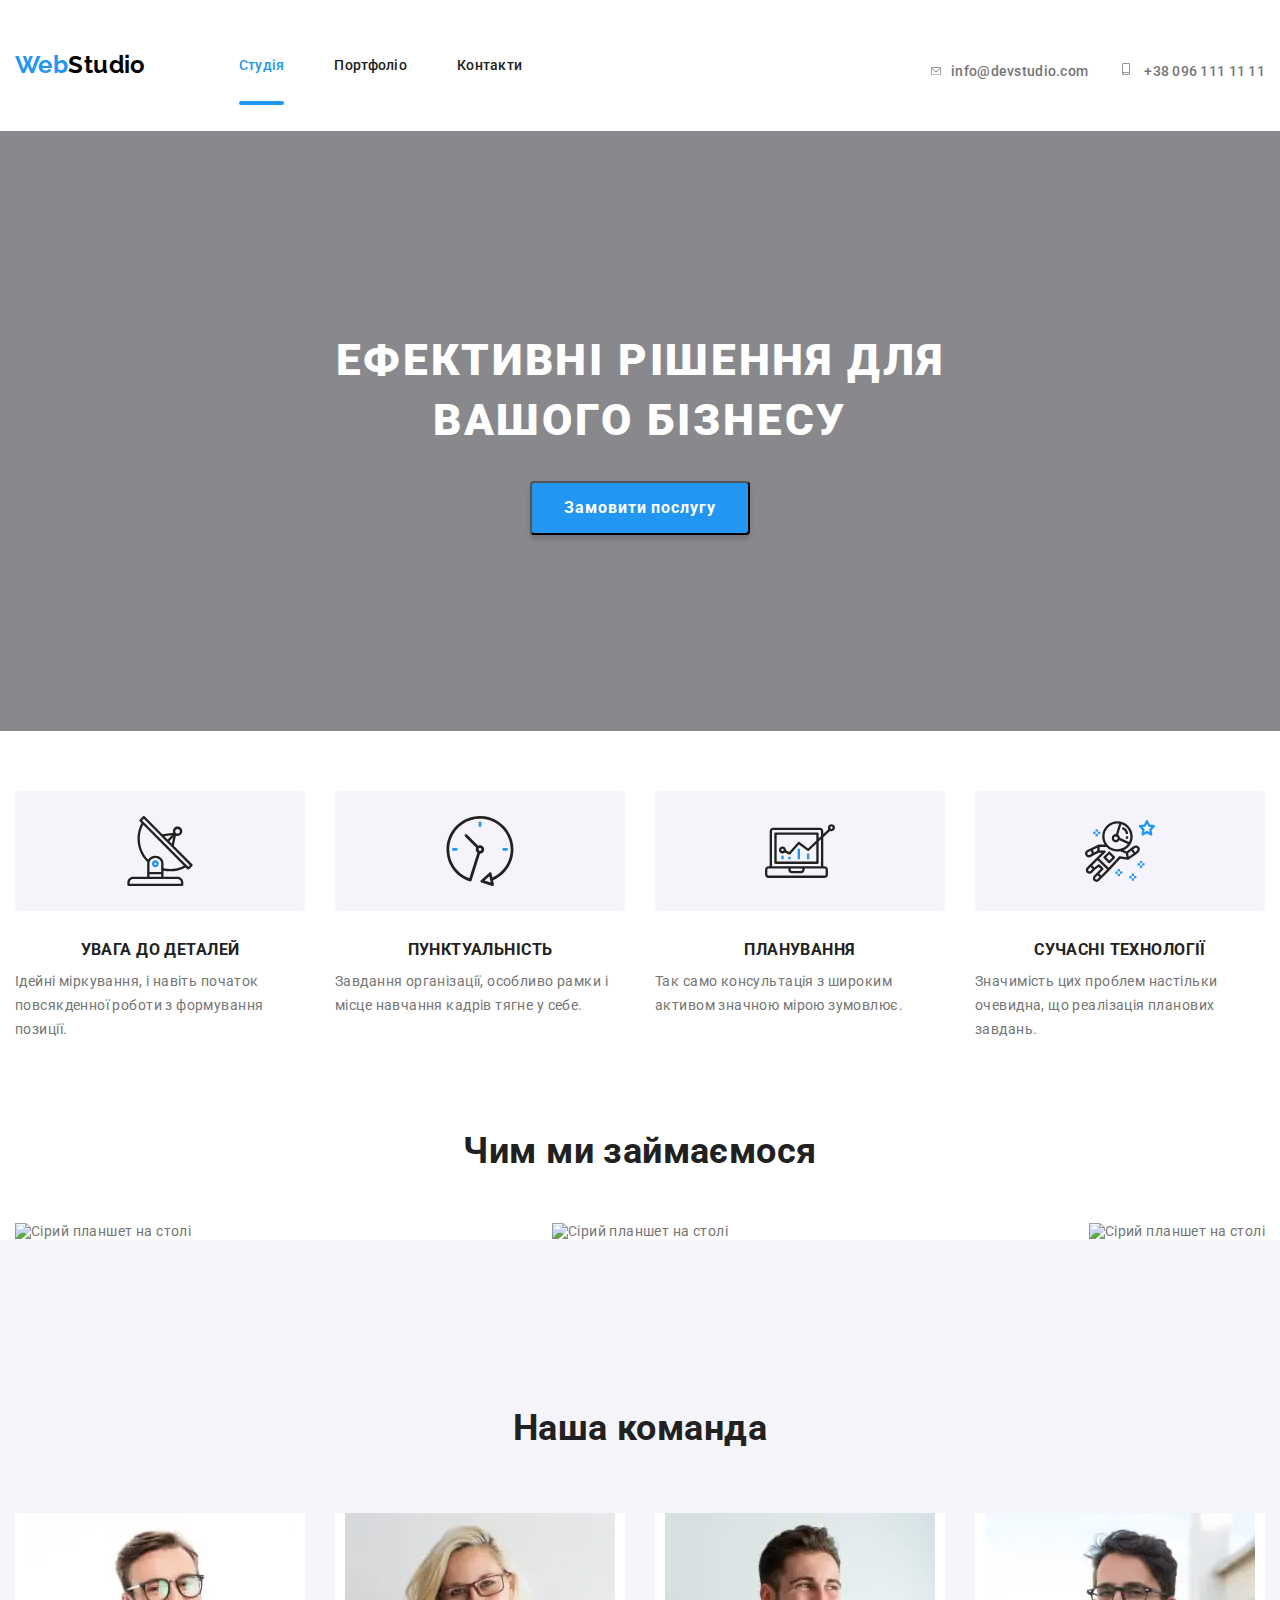
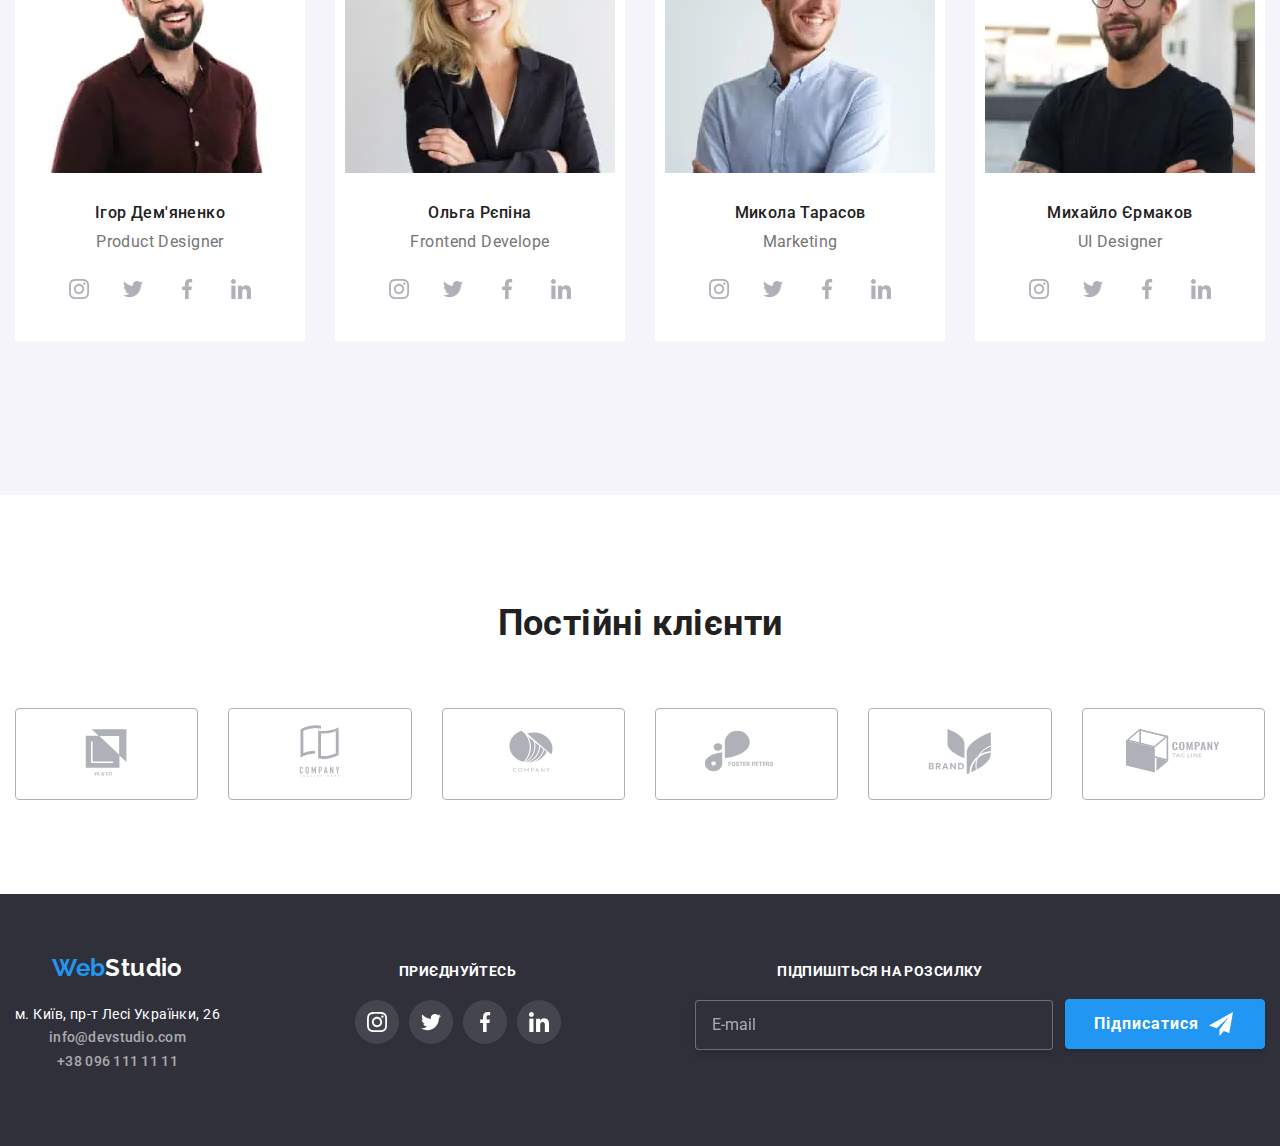
==== commit 3fdb1821: "Adaptation footer" ====
--- a/index.html
+++ b/index.html
@@ -463,11 +463,11 @@
 				</div>
 			</section> 
 		</main>
-		<!-- <footer class="footer">
+		<footer class="footer">
 			<div class="footer-wrapper container">
 				<div class="footer-address">
 					<a class="logo link" href="./index.html"
-						><span class="logo--color-blue">Web</span><span class="logo--color-white">Studio</span></a
+						><span class="logo logo--color-blue">Web</span><span class="logo--color-white">Studio</span></a
 					>
 					<address>
 						<ul class="footer-address__list list">
@@ -517,7 +517,7 @@
 						<button type="submit" class="button-footer">Підписатися</button>
 				</form>
 			</div>
-		</footer> -->
+		</footer>
 		 <div class="main__backdrop is-hidden" data-modal>
 			<div class="main__modal">
 				<button type="button" class="button__modal-close" data-modal-close>
--- a/css/main.min.css
+++ b/css/main.min.css
@@ -1 +1 @@
-:root{--primary-text-color: #757575;--title-text-color: #212121;--accent-color: #2196f3;--primary-white-color: #ffffff;--primary-black-color: #000000;--fist-color-bcg-button: #f5f4fa;--footer-color: #2f303a;--border-color: #ececec;--border-second-color: #eeeeee;--hero-color: #c4c4c4;--icon-color: #afb1b8;--second-color-bcg-button: #188CE8}.link.current{color:var(--accent-color)}.current::after{position:absolute;content:"";display:inline-block;width:100%;height:4px;left:0;bottom:0;border-radius:2px;background-color:var(--accent-color)}html{-webkit-box-sizing:border-box;box-sizing:border-box}body{background-color:var(--primary-white-color);color:var(--primary-text-color);font-family:Roboto,sans-serif;font-weight:400;font-size:14px;line-height:1.2;letter-spacing:.03em}address{font-style:normal}h1,h2,h3,h4,h5,h6,p{margin-top:0;margin-bottom:0}ul,ol{margin-top:0;margin-bottom:0;padding-left:0}.list{list-style:none}.link{text-decoration:none}img{display:block;width:100%;height:auto}.section{padding-top:94px;padding-bottom:94px}.container{padding-left:15px;padding-right:15px}@media screen and (min-widht: 480px){.container{width:480px;margin-left:auto;margin-right:auto}}@media screen and (min-widht: 768px){.container{width:768px}}@media screen and (min-widht: 1200px){.container{width:1200px}}.logo{color:var(--primary-black-color);font-family:Raleway,sans-serif;font-weight:700;font-size:24px;-webkit-transition:color 250ms cubic-bezier(0.4, 0, 0.2, 1);transition:color 250ms cubic-bezier(0.4, 0, 0.2, 1)}.logo:hover,.logo:focus{color:var(--accent-color)}.logo--color-blue{color:var(--accent-color)}.logo--color-white{color:var(--primary-white-color);-webkit-transition:color 250ms cubic-bezier(0.4, 0, 0.2, 1);transition:color 250ms cubic-bezier(0.4, 0, 0.2, 1)}.logo--color-white:hover,.logo--color-white:focus{color:var(--accent-color)}@media screen and (min-widht: 1200px){.logo{font-size:26px}}.main__backdrop{position:fixed;top:0;left:0;width:100vw;height:100vh;background-color:rgba(0,0,0,.2);opacity:1;-webkit-transition:opacity 2500ms cubic-bezier(0.4, 0, 0.2, 1);transition:opacity 2500ms cubic-bezier(0.4, 0, 0.2, 1)}.main__backdrop.is-hidden{opacity:0;pointer-events:none}.main__modal{position:absolute;top:50%;left:50%;-webkit-transform:translate(-50%, -50%) scale(1);transform:translate(-50%, -50%) scale(1);opacity:1;-webkit-transition:opacity 250ms cubic-bezier(0.4, 0, 0.2, 1),-webkit-transform 250ms cubic-bezier(0.4, 0, 0.2, 1);transition:opacity 250ms cubic-bezier(0.4, 0, 0.2, 1),-webkit-transform 250ms cubic-bezier(0.4, 0, 0.2, 1);transition:transform 250ms cubic-bezier(0.4, 0, 0.2, 1),opacity 250ms cubic-bezier(0.4, 0, 0.2, 1);transition:transform 250ms cubic-bezier(0.4, 0, 0.2, 1),opacity 250ms cubic-bezier(0.4, 0, 0.2, 1),-webkit-transform 250ms cubic-bezier(0.4, 0, 0.2, 1);width:450px;height:609px;padding:40px;background-color:var(--primary-white-color)}.main__backdrop.is-hidden .main__modal{-webkit-transform:translate(-50%, -50%) scale(1.1);transform:translate(-50%, -50%) scale(1.1);opacity:0}.button__modal-close{position:absolute;top:8px;right:8px;display:-webkit-box;display:-ms-flexbox;display:flex;-webkit-box-pack:center;-ms-flex-pack:center;justify-content:center;-webkit-box-align:center;-ms-flex-align:center;align-items:center;width:30px;height:30px;border-radius:50%;border:1px solid rgba(0,0,0,.1);border-color:rgba(0,0,0,0);padding:0;cursor:pointer;-webkit-transition:fill 250ms cubic-bezier(0.4, 0, 0.2, 1);transition:fill 250ms cubic-bezier(0.4, 0, 0.2, 1)}.button__modal-close:hover{fill:var(--accent-color)}@media screen and (min-width: 1200px){.main__modal{width:528px;height:581px}}.contact-form__field{display:block;position:relative;cursor:pointer}.contact-form__field:not(:last-child){margin-bottom:28px}.contact-form__title{margin-bottom:12px;font-weight:700;font-size:20px;line-height:1.5;text-align:center;letter-spacing:.03em;color:var(--primary-black-color);cursor:pointer}.contact-form__input{width:100%;height:40px;border:1px solid rgba(33,33,33,.2);border-radius:4px;margin-top:4px;padding-left:42px;cursor:pointer}.contact-form__input:focus{outline:none;border-color:var(--accent-color)}.contact-form__icon{position:absolute;bottom:50%;left:12px;display:inline-block;-webkit-transform:translateY(50%);transform:translateY(50%);-webkit-transition:fill 550ms cubic-bezier(0.4, 0, 0.2, 1);transition:fill 550ms cubic-bezier(0.4, 0, 0.2, 1)}.contact-form__text{position:absolute;bottom:50%;left:40px;-webkit-transform:translateY(50%);transform:translateY(50%);-webkit-transition:-webkit-transform 550ms cubic-bezier(0.4, 0, 0.2, 1);transition:-webkit-transform 550ms cubic-bezier(0.4, 0, 0.2, 1);transition:transform 550ms cubic-bezier(0.4, 0, 0.2, 1);transition:transform 550ms cubic-bezier(0.4, 0, 0.2, 1), -webkit-transform 550ms cubic-bezier(0.4, 0, 0.2, 1)}.contact-form__input:not(:-moz-placeholder-shown)+.contact-form__text{transform:translate(-40px, -18px)}.contact-form__input:not(:-ms-input-placeholder)+.contact-form__text{transform:translate(-40px, -18px)}.contact-form__input:focus+.contact-form__text,.contact-form__input:not(:placeholder-shown)+.contact-form__text{-webkit-transform:translate(-40px, -18px);transform:translate(-40px, -18px)}.contact-form__field:focus-within>.contact-form__icon,.contact-form__field:focus-within>.contact-form__text,.contact-form__field:focus-within>.contact-form__textarea{fill:var(--accent-color);color:var(--accent-color)}.contact-form__messege{position:relative;width:100%;height:120px;resize:none;margin-top:4px;padding:12px 16px;border:1px solid rgba(33,33,33,.2);border-radius:4px;margin-top:4px;cursor:pointer}.contact-form__messege:focus{outline:none;border-color:var(--accent-color)}.contact-form__messege::-webkit-input-placeholder{font-weight:400;font-size:12px;line-height:1.17;letter-spacing:.01em;color:rgba(117,117,117,.5)}.contact-form__messege::-moz-placeholder{font-weight:400;font-size:12px;line-height:1.17;letter-spacing:.01em;color:rgba(117,117,117,.5)}.contact-form__messege:-ms-input-placeholder{font-weight:400;font-size:12px;line-height:1.17;letter-spacing:.01em;color:rgba(117,117,117,.5)}.contact-form__messege::-ms-input-placeholder{font-weight:400;font-size:12px;line-height:1.17;letter-spacing:.01em;color:rgba(117,117,117,.5)}.contact-form__messege::placeholder{font-weight:400;font-size:12px;line-height:1.17;letter-spacing:.01em;color:rgba(117,117,117,.5)}.contact-form__textarea{position:absolute;bottom:50%;left:40px;-webkit-transform:translateY(50%);transform:translateY(50%);-webkit-transition:-webkit-transform 550ms cubic-bezier(0.4, 0, 0.2, 1);transition:-webkit-transform 550ms cubic-bezier(0.4, 0, 0.2, 1);transition:transform 550ms cubic-bezier(0.4, 0, 0.2, 1);transition:transform 550ms cubic-bezier(0.4, 0, 0.2, 1), -webkit-transform 550ms cubic-bezier(0.4, 0, 0.2, 1)}.contact-form__messege:not(:-moz-placeholder-shown)+.contact-form__textarea{transform:translate(-40px, -60px)}.contact-form__messege:not(:-ms-input-placeholder)+.contact-form__textarea{transform:translate(-40px, -60px)}.contact-form__messege:focus+.contact-form__textarea,.contact-form__messege:not(:placeholder-shown)+.contact-form__textarea{-webkit-transform:translate(-40px, -60px);transform:translate(-40px, -60px)}.contact-form__label{display:-webkit-box;display:-ms-flexbox;display:flex;-webkit-box-align:center;-ms-flex-align:center;align-items:center;font-size:12px;line-height:1.17;cursor:pointer}.contact-form__checkbox{-webkit-appearance:none;-moz-appearance:none;appearance:none}.contact-form__chek-ikon{display:inline-block;width:16px;height:15px;margin-right:9px;border:2px solid var(--primary-black-color);border-radius:2px;cursor:pointer}.contact-form__checkbox:focus+.contact-form__chek-ikon{border-color:var(--accent-color)}.contact-form__checkbox:checked+.contact-form__chek-ikon{background-color:var(--accent-color);border-color:var(--accent-color);background-image:url(../img/icon-check.svg);background-size:contain;background-origin:border-box}.contact-form__contract{color:var(--accent-color);margin-left:4px}.button-submit{display:block;-webkit-box-align:center;-ms-flex-align:center;align-items:center;min-width:200px;height:50px;padding:10px 52px;margin-top:30px;margin-right:auto;margin-left:auto;color:var(--primary-white-color);background-color:var(--accent-color);border-color:var(--accent-color);font-weight:700;font-size:16px;line-height:1.88;letter-spacing:.06em;font-family:inherit;text-decoration:none;text-align:center;-webkit-box-shadow:0px 4px 4px rgba(0,0,0,.15);box-shadow:0px 4px 4px rgba(0,0,0,.15);border-radius:4px;border:1px solid;cursor:pointer;-webkit-transition:background 550ms cubic-bezier(0.4, 0, 0.2, 1),-webkit-box-shadow 550ms cubic-bezier(0.4, 0, 0.2, 1);transition:background 550ms cubic-bezier(0.4, 0, 0.2, 1),-webkit-box-shadow 550ms cubic-bezier(0.4, 0, 0.2, 1);transition:background 550ms cubic-bezier(0.4, 0, 0.2, 1),box-shadow 550ms cubic-bezier(0.4, 0, 0.2, 1);transition:background 550ms cubic-bezier(0.4, 0, 0.2, 1),box-shadow 550ms cubic-bezier(0.4, 0, 0.2, 1),-webkit-box-shadow 550ms cubic-bezier(0.4, 0, 0.2, 1)}.button-submit:hover,.button-submit:focus{background:var(--second-color-bcg-button);-webkit-box-shadow:0px 3px 1px rgba(0,0,0,.1),0px 1px 2px rgba(0,0,0,.08),0px 2px 2px rgba(0,0,0,.12);box-shadow:0px 3px 1px rgba(0,0,0,.1),0px 1px 2px rgba(0,0,0,.08),0px 2px 2px rgba(0,0,0,.12)}@media screen and (min-width: 1200px){.contact-form__title{font-size:20px;line-height:1.17}.contact-form__label{font-size:14px;line-height:1.71}}.team-social{display:-webkit-box;display:-ms-flexbox;display:flex;-webkit-box-pack:justify;-ms-flex-pack:justify;justify-content:space-between;width:206px}.team-social__link{display:-webkit-box;display:-ms-flexbox;display:flex;-webkit-box-pack:center;-ms-flex-pack:center;justify-content:center;-webkit-box-align:center;-ms-flex-align:center;align-items:center;width:44px;height:44px;background-color:var(--primary-white-color);border-radius:50%;-webkit-transition:background-color 250ms cubic-bezier(0.4, 0, 0.2, 1),fill 250ms cubic-bezier(0.4, 0, 0.2, 1);transition:background-color 250ms cubic-bezier(0.4, 0, 0.2, 1),fill 250ms cubic-bezier(0.4, 0, 0.2, 1)}.team-social__link:hover,.team-social__link:focus{background-color:var(--accent-color)}.team-social__icon{fill:var(--icon-color)}.team-social__link:hover .team-social__icon,.team-social__link:focus .team-social__icon{fill:var(--primary-white-color)}.join__title{margin-bottom:20px;font-weight:700;font-size:14px;line-height:1,14;letter-spacing:.03em;text-transform:uppercase;color:var(--primary-white-color)}.join-social{display:-webkit-box;display:-ms-flexbox;display:flex;-webkit-box-pack:justify;-ms-flex-pack:justify;justify-content:space-between;width:206px}.join-social__link{display:-webkit-box;display:-ms-flexbox;display:flex;-webkit-box-pack:center;-ms-flex-pack:center;justify-content:center;-webkit-box-align:center;-ms-flex-align:center;align-items:center;width:44px;height:44px;background-color:rgba(255,255,255,.1);border-radius:50%;-webkit-transition:background-color 250ms cubic-bezier(0.4, 0, 0.2, 1);transition:background-color 250ms cubic-bezier(0.4, 0, 0.2, 1)}.join-social__link:hover,.join-social__link:focus{background-color:var(--accent-color)}.join-social__icon{fill:var(--primary-white-color)}.page-header{position:relative;padding-top:10px;padding-bottom:10px;background-color:var(--primary-white-color)}.nav{display:-webkit-box;display:-ms-flexbox;display:flex;-webkit-box-pack:justify;-ms-flex-pack:justify;justify-content:space-between;-webkit-box-align:center;-ms-flex-align:center;align-items:center}.site-nav{display:none}.auth-nav{display:none}.mobile-menu-button{background-color:rgba(0,0,0,0);border:none;padding:0;line-height:0}.mobile-menu{position:absolute;top:0;bottom:0;width:100%;height:100vh;opacity:0;visibility:hidden;pointer-events:none;background-color:var(--primary-white-color);-webkit-transition:opacity 500ms cubic-bezier(0.4, 0, 0.2, 1),visibility 500ms cubic-bezier(0.4, 0, 0.2, 1);transition:opacity 500ms cubic-bezier(0.4, 0, 0.2, 1),visibility 500ms cubic-bezier(0.4, 0, 0.2, 1)}.mobile-menu.is-open{opacity:1;visibility:visible;pointer-events:auto}.mobile-menu__container{position:relative;padding-top:48px;padding-bottom:48px;padding-left:40px}.mobile-menu__close-button{position:absolute;top:10px;right:15px;background-color:rgba(0,0,0,0);border:none;padding:0;line-height:0;-webkit-transition:fill 500ms cubic-bezier(0.4, 0, 0.2, 1);transition:fill 500ms cubic-bezier(0.4, 0, 0.2, 1)}.mobile-menu__close-button:hover,.mobile-menu__close-button:focus{fill:var(--accent-color)}.mobile-menu__link{font-weight:500;font-size:40px;line-height:1,175;letter-spacing:.02em;color:var(--title-text-color)}.mobile-menu__list{margin-bottom:306px}.mobile-menu__item:not(:last-child){margin-bottom:32px}.mobi-menu-auth__item:not(:last-child){margin-bottom:32px}.mobi-menu-auth__phone{font-weight:500;font-size:34px;line-height:1.176;letter-spacing:.02em;color:var(--accent-color)}.mobi-menu-auth__mail{font-weight:500;font-size:24px;line-height:1.167;letter-spacing:.02em;color:var(--primary-text-color)}.mobi-social__list{display:-webkit-box;display:-ms-flexbox;display:flex;-webkit-box-pack:start;-ms-flex-pack:start;justify-content:flex-start;-webkit-box-align:center;-ms-flex-align:center;align-items:center;margin-top:63px}.mobi-social__item:not(:last-child){padding-right:20px}.mobi-social__item--side::after{content:" ";position:absolute;display:inline-block;width:1px;height:22px;margin-left:10px;background-color:rgba(33,33,33,.2)}.mobile-social__link{font-weight:500;font-size:18px;letter-spacing:.02em;color:var(--accent-color)}@media screen and (min-width: 768px){.site-nav{display:-webkit-box;display:-ms-flexbox;display:flex;-webkit-box-align:center;-ms-flex-align:center;align-items:center;-webkit-box-pack:center;-ms-flex-pack:center;justify-content:center}.site-nav__link{position:relative}.site-nav__link:hover,.site-nav__link:focus{color:var(--accent-color)}.site-nav__link{color:var(--title-text-color);font-weight:500;font-size:14px;line-height:1.15;letter-spacing:.02em;padding-top:32px;padding-bottom:32px;-webkit-transition:color 250ms cubic-bezier(0.4, 0, 0.2, 1);transition:color 250ms cubic-bezier(0.4, 0, 0.2, 1)}.site-nav__item:not(:last-child){margin-right:50px}.auth-nav{display:block;margin-top:21px}.auth-nav__link{display:-webkit-box;display:-ms-flexbox;display:flex;color:var(--primary-text-color);font-weight:500;font-size:14px;line-height:1.15;letter-spacing:.02em;-webkit-transition:color 250ms cubic-bezier(0.4, 0, 0.2, 1);transition:color 250ms cubic-bezier(0.4, 0, 0.2, 1)}.auth-nav__link:hover,.auth-nav__link:focus{color:var(--accent-color);fill:var(--accent-color)}.auth-nav__item:not(:last-child){margin-bottom:10px}.auth-nav__icon{-webkit-transition:fill 250ms cubic-bezier(0.4, 0, 0.2, 1);transition:fill 250ms cubic-bezier(0.4, 0, 0.2, 1)}.auth-nav__link:hover .auth-nav__icon,.auth-nav__link:focus .auth-nav__icon{color:var(--accent-color);fill:var(--accent-color)}.auth-nav__icon--smartphone{fill:var(--primary-text-color);width:16px;height:12px;margin-right:10px}.auth-nav__icon--envelope{fill:var(--primary-text-color);width:10px;height:16px;margin-right:10px}.mobile-menu-button{display:none}}@media screen and (min-width: 1200px){.nav{-webkit-box-align:center;-ms-flex-align:center;align-items:center;-webkit-box-pack:start;-ms-flex-pack:start;justify-content:flex-start}.site-nav{-webkit-box-pack:start;-ms-flex-pack:start;justify-content:flex-start;margin-left:93px}.auth-nav{display:-webkit-box;display:-ms-flexbox;display:flex;margin-left:auto}.auth-nav__link{display:-webkit-box;display:-ms-flexbox;display:flex;padding-top:32px;padding-bottom:32px}.auth-nav__item:not(:last-child){margin-right:30px}}.hero{max-width:480px;height:400px;margin-left:auto;margin-right:auto;background-image:-webkit-gradient(linear, left top, left bottom, from(rgba(47, 48, 58, 0.4)), to(rgba(47, 48, 58, 0.4))),url(../img/hero-fon-phone.jpg);background-image:linear-gradient(rgba(47, 48, 58, 0.4), rgba(47, 48, 58, 0.4)),url(../img/hero-fon-phone.jpg);background-repeat:no-repeat;background-size:cover;background-position:center;padding-top:118px;padding-bottom:118px;text-align:center;background-color:var(--hero-color)}@media(min-device-pixel-ratio: 2),(-webkit-min-device-pixel-ratio: 2),(min-resolution: 192dpi),(min-resolution: 2dppx){.hero{background-image:-webkit-gradient(linear, left top, left bottom, from(rgba(47, 48, 58, 0.4)), to(rgba(47, 48, 58, 0.4))),url(../img/hero-fon-phone@2x.jpg);background-image:linear-gradient(rgba(47, 48, 58, 0.4), rgba(47, 48, 58, 0.4)),url(../img/hero-fon-phone@2x.jpg)}}.hero__title{width:360px;margin-left:auto;margin-right:auto;margin-bottom:30px;color:var(--primary-white-color);font-weight:900;font-size:26px;line-height:1.62;letter-spacing:.06em;text-transform:uppercase}.button--hero{display:inline-block;-webkit-box-align:center;-ms-flex-align:center;align-items:center;min-width:200px;padding:10px 24px;color:var(--primary-white-color);background-color:var(--accent-color);font-family:inherit;font-weight:700;font-size:16px;line-height:1.88;-webkit-box-shadow:0px 4px 4px rgba(0,0,0,.15);box-shadow:0px 4px 4px rgba(0,0,0,.15);border-radius:4px;letter-spacing:.06em;-webkit-transition:background-color 250ms cubic-bezier(0.4, 0, 0.2, 1),color 250ms cubic-bezier(0.4, 0, 0.2, 1);transition:background-color 250ms cubic-bezier(0.4, 0, 0.2, 1),color 250ms cubic-bezier(0.4, 0, 0.2, 1)}.button--hero:hover,.button--hero:focus{color:var(--primary-black-color);background-color:var(--primary-text-color)}@media screen and (min-width: 768px){.hero{max-width:768px;background-image:-webkit-gradient(linear, left top, left bottom, from(rgba(47, 48, 58, 0.4)), to(rgba(47, 48, 58, 0.4))),url(../img/hero-fon-tabl.jpg);background-image:linear-gradient(rgba(47, 48, 58, 0.4), rgba(47, 48, 58, 0.4)),url(../img/hero-fon-tabl.jpg)}}@media screen and (min-width: 768px)and (min-device-pixel-ratio: 2),screen and (min-width: 768px)and (-webkit-min-device-pixel-ratio: 2),screen and (min-width: 768px)and (min-resolution: 192dpi),screen and (min-width: 768px)and (min-resolution: 2dppx){.hero{background-image:-webkit-gradient(linear, left top, left bottom, from(rgba(47, 48, 58, 0.4)), to(rgba(47, 48, 58, 0.4))),url(../img/hero-fon-tabl@2x.jpg);background-image:linear-gradient(rgba(47, 48, 58, 0.4), rgba(47, 48, 58, 0.4)),url(../img/hero-fon-tabl@2x.jpg)}}@media screen and (min-width: 1200px){.hero{max-width:1600px;height:600px;padding-top:200px;padding-bottom:280px;background-image:-webkit-gradient(linear, left top, left bottom, from(rgba(47, 48, 58, 0.4)), to(rgba(47, 48, 58, 0.4))),url(../img/hero-fon.jpg);background-image:linear-gradient(rgba(47, 48, 58, 0.4), rgba(47, 48, 58, 0.4)),url(../img/hero-fon.jpg)}}@media screen and (min-width: 1200px)and (min-device-pixel-ratio: 2),screen and (min-width: 1200px)and (-webkit-min-device-pixel-ratio: 2),screen and (min-width: 1200px)and (min-resolution: 192dpi),screen and (min-width: 1200px)and (min-resolution: 2dppx){.hero{background-image:-webkit-gradient(linear, left top, left bottom, from(rgba(47, 48, 58, 0.4)), to(rgba(47, 48, 58, 0.4))),url(../img/hero-fon@2x.jpg);background-image:linear-gradient(rgba(47, 48, 58, 0.4), rgba(47, 48, 58, 0.4)),url(../img/hero-fon@2x.jpg)}}@media screen and (min-width: 1200px){.hero__title{width:696px;font-size:44px;line-height:1.36}}@media screen and (min-width: 1200px){.button--hero{min-width:216px;padding:10px 32px}}.feature{padding-top:60px;padding-bottom:60px}.feature-card:not(:last-child){margin-bottom:30px}.feature-card__wrapper{display:-webkit-box;display:-ms-flexbox;display:flex;min-width:270px;height:120px;-webkit-box-pack:center;-ms-flex-pack:center;justify-content:center;-webkit-box-align:center;-ms-flex-align:center;align-items:center;margin-left:auto;margin-right:auto;padding:25px 100px;margin-bottom:30px;background-color:var(--fist-color-bcg-button);border-radius:4px}.feature__title{visibility:hidden;pointer-events:none;position:absolute}.feature-card__name{margin-bottom:10px;color:var(--title-text-color);font-weight:700;line-height:1.15;text-transform:uppercase;text-align:center}.feature-card__text{line-height:1.7}@media screen and (min-width: 768px){.feature__list{display:-webkit-box;display:-ms-flexbox;display:flex;-ms-flex-wrap:wrap;flex-wrap:wrap;gap:30px}.feature-card{margin:0;-ms-flex-preferred-size:calc((100% - 30px)/2);flex-basis:calc((100% - 30px)/2)}}@media screen and (min-width: 1200px){.feature-card{-ms-flex-preferred-size:calc((100% - 90px)/4);flex-basis:calc((100% - 90px)/4)}}.work{display:none}@media screen and (min-width: 1200px){.work{display:block}.work__list{display:-webkit-box;display:-ms-flexbox;display:flex;-webkit-box-pack:justify;-ms-flex-pack:justify;justify-content:space-between}.work__title{margin-bottom:50px}.work__title{color:var(--title-text-color);font-weight:700;font-size:36px;line-height:1.16;text-align:center}}.team{background-color:var(--fist-color-bcg-button)}.team__wrapper{padding-top:60px;padding-bottom:60px}.team__title{color:var(--title-text-color);font-weight:700;font-size:28px;line-height:1.79;text-align:center;margin-bottom:30px}.team__list{display:block}.team-card{display:-webkit-box;display:-ms-flexbox;display:flex;padding-bottom:30px;-webkit-box-align:center;-ms-flex-align:center;align-items:center;-webkit-box-orient:vertical;-webkit-box-direction:normal;-ms-flex-direction:column;flex-direction:column;background-color:var(--primary-white-color);margin-bottom:30px}.team-card__name{margin-top:30px;margin-bottom:10px;color:var(--title-text-color);font-weight:500;font-size:16px}.team-card__text{margin-bottom:16px;color:var(--primary-text-color);font-size:16px}@media screen and (min-width: 768px){.team__list{display:-webkit-box;display:-ms-flexbox;display:flex;-ms-flex-wrap:wrap;flex-wrap:wrap;gap:30px}.team-card{margin-bottom:0;-ms-flex-preferred-size:calc((100% - 30px)/2);flex-basis:calc((100% - 30px)/2)}}@media screen and (min-width: 1200px){.team__title{font-size:36px;line-height:1.91;margin-bottom:50px}.team-card{-ms-flex-preferred-size:calc((100% - 90px)/4);flex-basis:calc((100% - 90px)/4)}}.clients__title{margin-bottom:30px;color:var(--title-text-color);font-weight:700;font-size:28px;line-height:1.79;text-align:center}.clients-card{display:-webkit-box;display:-ms-flexbox;display:flex;-ms-flex-wrap:wrap;flex-wrap:wrap;gap:30px}.clients-card__item{display:-webkit-box;display:-ms-flexbox;display:flex;-ms-flex-preferred-size:calc((100% - 30px)/2);flex-basis:calc((100% - 30px)/2);-webkit-box-pack:center;-ms-flex-pack:center;justify-content:center;-webkit-box-align:center;-ms-flex-align:center;align-items:center;height:92px;border:1px solid var(--icon-color);border-radius:4px;-webkit-transition:border-color 250ms cubic-bezier(0.4, 0, 0.2, 1),fill 250ms cubic-bezier(0.4, 0, 0.2, 1);transition:border-color 250ms cubic-bezier(0.4, 0, 0.2, 1),fill 250ms cubic-bezier(0.4, 0, 0.2, 1)}.clients-card__item:hover,.clients-card__item:focus{border-color:var(--accent-color)}.clients-card__icon{fill:var(--icon-color)}.clients-card__link:hover .clients-card__icon,.clients-card__link:focus .clients-card__icon{fill:var(--accent-color)}@media screen and (min-width: 768px){.clients-card__item{-ms-flex-preferred-size:calc((100% - 60px)/3);flex-basis:calc((100% - 60px)/3)}}@media screen and (min-width: 1200px){.clients-card__item{-ms-flex-preferred-size:calc((100% - 150px)/6);flex-basis:calc((100% - 150px)/6)}.clients__title{font-size:36px;line-height:1.91;margin-bottom:50px}}.footer{padding-top:60px;padding-bottom:60px;background-color:var(--footer-color)}.footer-wrapper{display:-webkit-box;display:-ms-flexbox;display:flex;-webkit-box-pack:start;-ms-flex-pack:start;justify-content:flex-start;-webkit-box-align:center;-ms-flex-align:center;align-items:center}.footer-address{margin-right:94px}.footer-address__list{margin-top:20px}.footer-address__link{margin-top:9px;font-weight:500;font-size:14px;line-height:1.15;letter-spacing:.02em;color:rgba(255,255,255,.6);line-height:1.71;-webkit-transition:color 250ms cubic-bezier(0.4, 0, 0.2, 1);transition:color 250ms cubic-bezier(0.4, 0, 0.2, 1)}.footer-address__link:hover,.footer-address__link:focus{color:var(--accent-color)}.footer-address__item{color:var(--primary-white-color);line-height:1.71;-webkit-transition:color 250ms cubic-bezier(0.4, 0, 0.2, 1);transition:color 250ms cubic-bezier(0.4, 0, 0.2, 1)}.footer-address__item:hover{color:var(--accent-color)}.footer-form{display:-webkit-box;display:-ms-flexbox;display:flex;-webkit-box-align:center;-ms-flex-align:center;align-items:center;margin-left:93px;margin-bottom:94px;margin-top:72px}.footer-form__label{display:block;font-weight:700;font-size:14px;line-height:1.14;letter-spacing:.03em;text-transform:uppercase;color:var(--primary-white-color);cursor:pointer}.footer-form__input{display:block;margin-top:20px;margin-right:12px;min-width:358px;height:50px;padding-left:16px;border:1px solid rgba(255,255,255,.3);border-radius:4px;-webkit-filter:drop-shadow(0px 4px 4px rgba(0, 0, 0, 0.15));filter:drop-shadow(0px 4px 4px rgba(0, 0, 0, 0.15));background-color:var(--footer-color);color:rgba(255,255,255,.6);cursor:pointer}.footer-form__input::-webkit-input-placeholder{font-weight:400;font-size:16px;line-height:1.25;color:rgba(255,255,255,.6)}.footer-form__input::-moz-placeholder{font-weight:400;font-size:16px;line-height:1.25;color:rgba(255,255,255,.6)}.footer-form__input:-ms-input-placeholder{font-weight:400;font-size:16px;line-height:1.25;color:rgba(255,255,255,.6)}.footer-form__input::-ms-input-placeholder{font-weight:400;font-size:16px;line-height:1.25;color:rgba(255,255,255,.6)}.footer-form__input::placeholder{font-weight:400;font-size:16px;line-height:1.25;color:rgba(255,255,255,.6)}.footer-form__input:focus{outline:none;border-color:var(--accent-color)}.button-footer{display:-webkit-inline-box;display:-ms-inline-flexbox;display:inline-flex;-webkit-box-align:center;-ms-flex-align:center;align-items:center;min-width:200px;height:50px;padding:10px 28px;margin-top:35px;margin-right:auto;margin-left:auto;color:var(--primary-white-color);background-color:var(--accent-color);border-color:var(--accent-color);font-weight:700;font-size:16px;line-height:1.88;letter-spacing:.06em;font-family:inherit;text-decoration:none;text-align:center;-webkit-box-shadow:0px 4px 4px rgba(0,0,0,.15);box-shadow:0px 4px 4px rgba(0,0,0,.15);border-radius:4px;border:1px solid var(--accent-color);cursor:pointer;-webkit-transition:-webkit-box-shadow 500ms cubic-bezier(0.4, 0, 0.2, 1);transition:-webkit-box-shadow 500ms cubic-bezier(0.4, 0, 0.2, 1);transition:box-shadow 500ms cubic-bezier(0.4, 0, 0.2, 1);transition:box-shadow 500ms cubic-bezier(0.4, 0, 0.2, 1), -webkit-box-shadow 500ms cubic-bezier(0.4, 0, 0.2, 1)}.button-footer::after{content:"";width:24px;height:24px;margin-left:10px;background-image:url(../img/icon-send.svg);background-size:contain;background-origin:border-box}.button-footer:hover,.button-footer:focus{-webkit-box-shadow:0px 3px 1px rgba(0,0,0,.1),0px 1px 2px rgba(0,0,0,.08),0px 2px 2px rgba(0,0,0,.12);box-shadow:0px 3px 1px rgba(0,0,0,.1),0px 1px 2px rgba(0,0,0,.08),0px 2px 2px rgba(0,0,0,.12)}.partfolio__list{display:-webkit-box;display:-ms-flexbox;display:flex;-ms-flex-wrap:wrap;flex-wrap:wrap;gap:30px;-webkit-box-pack:center;-ms-flex-pack:center;justify-content:center}.partfolio__title{visibility:hidden;pointer-events:none;position:absolute}.filter{display:-webkit-box;display:-ms-flexbox;display:flex;-webkit-box-pack:center;-ms-flex-pack:center;justify-content:center;margin-bottom:50px}.filter__item:not(:last-child){margin-right:8px}.filter-button{padding:6px 22px;color:var(--title-text-color);background-color:var(--fist-color-bcg-button);font-family:inherit;font-weight:500;font-size:16px;line-height:1.62;border-radius:4px;border:1px solid var(--fist-color-bcg-button);-webkit-transition:background-color 250ms cubic-bezier(0.4, 0, 0.2, 1),color 250ms cubic-bezier(0.4, 0, 0.2, 1),-webkit-box-shadow 250ms cubic-bezier(0.4, 0, 0.2, 1);transition:background-color 250ms cubic-bezier(0.4, 0, 0.2, 1),color 250ms cubic-bezier(0.4, 0, 0.2, 1),-webkit-box-shadow 250ms cubic-bezier(0.4, 0, 0.2, 1);transition:background-color 250ms cubic-bezier(0.4, 0, 0.2, 1),color 250ms cubic-bezier(0.4, 0, 0.2, 1),box-shadow 250ms cubic-bezier(0.4, 0, 0.2, 1);transition:background-color 250ms cubic-bezier(0.4, 0, 0.2, 1),color 250ms cubic-bezier(0.4, 0, 0.2, 1),box-shadow 250ms cubic-bezier(0.4, 0, 0.2, 1),-webkit-box-shadow 250ms cubic-bezier(0.4, 0, 0.2, 1)}.filter-button:hover,.filter-button:focus{color:var(--primary-white-color);background-color:var(--accent-color);-webkit-box-shadow:0px 3px 1px rgba(0,0,0,.1),0px 1px 2px rgba(0,0,0,.08),0px 2px 2px rgba(0,0,0,.12);box-shadow:0px 3px 1px rgba(0,0,0,.1),0px 1px 2px rgba(0,0,0,.08),0px 2px 2px rgba(0,0,0,.12)}.partfolio__item{display:-webkit-box;display:-ms-flexbox;display:flex;-webkit-box-orient:vertical;-webkit-box-direction:normal;-ms-flex-direction:column;flex-direction:column;-webkit-transition:-webkit-box-shadow 250ms cubic-bezier(0.4, 0, 0.2, 1);transition:-webkit-box-shadow 250ms cubic-bezier(0.4, 0, 0.2, 1);transition:box-shadow 250ms cubic-bezier(0.4, 0, 0.2, 1);transition:box-shadow 250ms cubic-bezier(0.4, 0, 0.2, 1), -webkit-box-shadow 250ms cubic-bezier(0.4, 0, 0.2, 1)}.partfolio__item:hover,.partfolio__item:focus{-webkit-box-shadow:0px 1px 1px rgba(0,0,0,.12),0px 4px 4px rgba(0,0,0,.06),1px 4px 6px rgba(0,0,0,.16);box-shadow:0px 1px 1px rgba(0,0,0,.12),0px 4px 4px rgba(0,0,0,.06),1px 4px 6px rgba(0,0,0,.16)}.partfolio__inner{padding:20px;border-right:1px solid var(--border-second-color);border-bottom:1px solid var(--border-second-color);border-left:1px solid var(--border-second-color)}.partfolio__label{margin-bottom:4px;color:var(--title-text-color);font-weight:700;font-size:18px;line-height:2;letter-spacing:.06em}.partfolio__name{color:var(--primary-text-color);font-size:16px;line-height:1.88}.partfolio__over{position:relative;overflow:hidden}.partfolio__popup{display:block;position:absolute;top:0;left:0;width:370px;height:294px;font-size:18px;line-height:1,56;padding:63px 24px;color:var(--primary-white-color);background-color:var(--accent-color);opacity:0;-webkit-transform:translateY(100%);transform:translateY(100%);-webkit-transition:-webkit-transform 500ms cubic-bezier(0.4, 0, 0.2, 1);transition:-webkit-transform 500ms cubic-bezier(0.4, 0, 0.2, 1);transition:transform 500ms cubic-bezier(0.4, 0, 0.2, 1);transition:transform 500ms cubic-bezier(0.4, 0, 0.2, 1), -webkit-transform 500ms cubic-bezier(0.4, 0, 0.2, 1)}.partfolio__item:hover .partfolio__popup,.partfolio__item:focus .partfolio__popup{opacity:1;-webkit-transform:translateY(0);transform:translateY(0)}/*# sourceMappingURL=main.min.css.map */+:root{--primary-text-color: #757575;--title-text-color: #212121;--accent-color: #2196f3;--primary-white-color: #ffffff;--primary-black-color: #000000;--fist-color-bcg-button: #f5f4fa;--footer-color: #2f303a;--border-color: #ececec;--border-second-color: #eeeeee;--hero-color: #c4c4c4;--icon-color: #afb1b8;--second-color-bcg-button: #188CE8}.link.current{color:var(--accent-color)}.current::after{position:absolute;content:"";display:inline-block;width:100%;height:4px;left:0;bottom:0;border-radius:2px;background-color:var(--accent-color)}html{-webkit-box-sizing:border-box;box-sizing:border-box}body{background-color:var(--primary-white-color);color:var(--primary-text-color);font-family:Roboto,sans-serif;font-weight:400;font-size:14px;line-height:1.2;letter-spacing:.03em}address{font-style:normal}h1,h2,h3,h4,h5,h6,p{margin-top:0;margin-bottom:0}ul,ol{margin-top:0;margin-bottom:0;padding-left:0}.list{list-style:none}.link{text-decoration:none}img{display:block;width:100%;height:auto}.section{padding-top:94px;padding-bottom:94px}.container{padding-left:15px;padding-right:15px}@media screen and (min-widht: 480px){.container{width:480px;margin-left:auto;margin-right:auto}}@media screen and (min-widht: 768px){.container{width:768px}}@media screen and (min-widht: 1200px){.container{width:1200px}}.logo{color:var(--primary-black-color);font-family:Raleway,sans-serif;font-weight:700;font-size:24px;-webkit-transition:color 250ms cubic-bezier(0.4, 0, 0.2, 1);transition:color 250ms cubic-bezier(0.4, 0, 0.2, 1)}.logo:hover,.logo:focus{color:var(--accent-color)}@media screen and (min-widht: 1200px){.logo{font-size:26px}}.logo--color-blue{color:var(--accent-color)}.logo--color-white{color:var(--primary-white-color);-webkit-transition:color 250ms cubic-bezier(0.4, 0, 0.2, 1);transition:color 250ms cubic-bezier(0.4, 0, 0.2, 1)}.logo--color-white:hover,.logo--color-white:focus{color:var(--accent-color)}.main__backdrop{position:fixed;top:0;left:0;width:100vw;height:100vh;background-color:rgba(0,0,0,.2);opacity:1;-webkit-transition:opacity 2500ms cubic-bezier(0.4, 0, 0.2, 1);transition:opacity 2500ms cubic-bezier(0.4, 0, 0.2, 1)}.main__backdrop.is-hidden{opacity:0;pointer-events:none}.main__modal{position:absolute;top:50%;left:50%;-webkit-transform:translate(-50%, -50%) scale(1);transform:translate(-50%, -50%) scale(1);opacity:1;-webkit-transition:opacity 250ms cubic-bezier(0.4, 0, 0.2, 1),-webkit-transform 250ms cubic-bezier(0.4, 0, 0.2, 1);transition:opacity 250ms cubic-bezier(0.4, 0, 0.2, 1),-webkit-transform 250ms cubic-bezier(0.4, 0, 0.2, 1);transition:transform 250ms cubic-bezier(0.4, 0, 0.2, 1),opacity 250ms cubic-bezier(0.4, 0, 0.2, 1);transition:transform 250ms cubic-bezier(0.4, 0, 0.2, 1),opacity 250ms cubic-bezier(0.4, 0, 0.2, 1),-webkit-transform 250ms cubic-bezier(0.4, 0, 0.2, 1);width:450px;height:609px;padding:40px;background-color:var(--primary-white-color)}.main__backdrop.is-hidden .main__modal{-webkit-transform:translate(-50%, -50%) scale(1.1);transform:translate(-50%, -50%) scale(1.1);opacity:0}.button__modal-close{position:absolute;top:8px;right:8px;display:-webkit-box;display:-ms-flexbox;display:flex;-webkit-box-pack:center;-ms-flex-pack:center;justify-content:center;-webkit-box-align:center;-ms-flex-align:center;align-items:center;width:30px;height:30px;border-radius:50%;border:1px solid rgba(0,0,0,.1);border-color:rgba(0,0,0,0);padding:0;cursor:pointer;-webkit-transition:fill 250ms cubic-bezier(0.4, 0, 0.2, 1);transition:fill 250ms cubic-bezier(0.4, 0, 0.2, 1)}.button__modal-close:hover{fill:var(--accent-color)}@media screen and (min-width: 1200px){.main__modal{width:528px;height:581px}}.contact-form__field{display:block;position:relative;cursor:pointer}.contact-form__field:not(:last-child){margin-bottom:28px}.contact-form__title{margin-bottom:12px;font-weight:700;font-size:20px;line-height:1.5;text-align:center;letter-spacing:.03em;color:var(--primary-black-color);cursor:pointer}.contact-form__input{width:100%;height:40px;border:1px solid rgba(33,33,33,.2);border-radius:4px;margin-top:4px;padding-left:42px;cursor:pointer}.contact-form__input:focus{outline:none;border-color:var(--accent-color)}.contact-form__icon{position:absolute;bottom:50%;left:12px;display:inline-block;-webkit-transform:translateY(50%);transform:translateY(50%);-webkit-transition:fill 550ms cubic-bezier(0.4, 0, 0.2, 1);transition:fill 550ms cubic-bezier(0.4, 0, 0.2, 1)}.contact-form__text{position:absolute;bottom:50%;left:40px;-webkit-transform:translateY(50%);transform:translateY(50%);-webkit-transition:-webkit-transform 550ms cubic-bezier(0.4, 0, 0.2, 1);transition:-webkit-transform 550ms cubic-bezier(0.4, 0, 0.2, 1);transition:transform 550ms cubic-bezier(0.4, 0, 0.2, 1);transition:transform 550ms cubic-bezier(0.4, 0, 0.2, 1), -webkit-transform 550ms cubic-bezier(0.4, 0, 0.2, 1)}.contact-form__input:not(:-moz-placeholder-shown)+.contact-form__text{transform:translate(-40px, -18px)}.contact-form__input:not(:-ms-input-placeholder)+.contact-form__text{transform:translate(-40px, -18px)}.contact-form__input:focus+.contact-form__text,.contact-form__input:not(:placeholder-shown)+.contact-form__text{-webkit-transform:translate(-40px, -18px);transform:translate(-40px, -18px)}.contact-form__field:focus-within>.contact-form__icon,.contact-form__field:focus-within>.contact-form__text,.contact-form__field:focus-within>.contact-form__textarea{fill:var(--accent-color);color:var(--accent-color)}.contact-form__messege{position:relative;width:100%;height:120px;resize:none;margin-top:4px;padding:12px 16px;border:1px solid rgba(33,33,33,.2);border-radius:4px;margin-top:4px;cursor:pointer}.contact-form__messege:focus{outline:none;border-color:var(--accent-color)}.contact-form__messege::-webkit-input-placeholder{font-weight:400;font-size:12px;line-height:1.17;letter-spacing:.01em;color:rgba(117,117,117,.5)}.contact-form__messege::-moz-placeholder{font-weight:400;font-size:12px;line-height:1.17;letter-spacing:.01em;color:rgba(117,117,117,.5)}.contact-form__messege:-ms-input-placeholder{font-weight:400;font-size:12px;line-height:1.17;letter-spacing:.01em;color:rgba(117,117,117,.5)}.contact-form__messege::-ms-input-placeholder{font-weight:400;font-size:12px;line-height:1.17;letter-spacing:.01em;color:rgba(117,117,117,.5)}.contact-form__messege::placeholder{font-weight:400;font-size:12px;line-height:1.17;letter-spacing:.01em;color:rgba(117,117,117,.5)}.contact-form__textarea{position:absolute;bottom:50%;left:40px;-webkit-transform:translateY(50%);transform:translateY(50%);-webkit-transition:-webkit-transform 550ms cubic-bezier(0.4, 0, 0.2, 1);transition:-webkit-transform 550ms cubic-bezier(0.4, 0, 0.2, 1);transition:transform 550ms cubic-bezier(0.4, 0, 0.2, 1);transition:transform 550ms cubic-bezier(0.4, 0, 0.2, 1), -webkit-transform 550ms cubic-bezier(0.4, 0, 0.2, 1)}.contact-form__messege:not(:-moz-placeholder-shown)+.contact-form__textarea{transform:translate(-40px, -60px)}.contact-form__messege:not(:-ms-input-placeholder)+.contact-form__textarea{transform:translate(-40px, -60px)}.contact-form__messege:focus+.contact-form__textarea,.contact-form__messege:not(:placeholder-shown)+.contact-form__textarea{-webkit-transform:translate(-40px, -60px);transform:translate(-40px, -60px)}.contact-form__label{display:-webkit-box;display:-ms-flexbox;display:flex;-webkit-box-align:center;-ms-flex-align:center;align-items:center;font-size:12px;line-height:1.17;cursor:pointer}.contact-form__checkbox{-webkit-appearance:none;-moz-appearance:none;appearance:none}.contact-form__chek-ikon{display:inline-block;width:16px;height:15px;margin-right:9px;border:2px solid var(--primary-black-color);border-radius:2px;cursor:pointer}.contact-form__checkbox:focus+.contact-form__chek-ikon{border-color:var(--accent-color)}.contact-form__checkbox:checked+.contact-form__chek-ikon{background-color:var(--accent-color);border-color:var(--accent-color);background-image:url(../img/icon-check.svg);background-size:contain;background-origin:border-box}.contact-form__contract{color:var(--accent-color);margin-left:4px}.button-submit{display:block;-webkit-box-align:center;-ms-flex-align:center;align-items:center;min-width:200px;height:50px;padding:10px 52px;margin-top:30px;margin-right:auto;margin-left:auto;color:var(--primary-white-color);background-color:var(--accent-color);border-color:var(--accent-color);font-weight:700;font-size:16px;line-height:1.88;letter-spacing:.06em;font-family:inherit;text-decoration:none;text-align:center;-webkit-box-shadow:0px 4px 4px rgba(0,0,0,.15);box-shadow:0px 4px 4px rgba(0,0,0,.15);border-radius:4px;border:1px solid;cursor:pointer;-webkit-transition:background 550ms cubic-bezier(0.4, 0, 0.2, 1),-webkit-box-shadow 550ms cubic-bezier(0.4, 0, 0.2, 1);transition:background 550ms cubic-bezier(0.4, 0, 0.2, 1),-webkit-box-shadow 550ms cubic-bezier(0.4, 0, 0.2, 1);transition:background 550ms cubic-bezier(0.4, 0, 0.2, 1),box-shadow 550ms cubic-bezier(0.4, 0, 0.2, 1);transition:background 550ms cubic-bezier(0.4, 0, 0.2, 1),box-shadow 550ms cubic-bezier(0.4, 0, 0.2, 1),-webkit-box-shadow 550ms cubic-bezier(0.4, 0, 0.2, 1)}.button-submit:hover,.button-submit:focus{background:var(--second-color-bcg-button);-webkit-box-shadow:0px 3px 1px rgba(0,0,0,.1),0px 1px 2px rgba(0,0,0,.08),0px 2px 2px rgba(0,0,0,.12);box-shadow:0px 3px 1px rgba(0,0,0,.1),0px 1px 2px rgba(0,0,0,.08),0px 2px 2px rgba(0,0,0,.12)}@media screen and (min-width: 1200px){.contact-form__title{font-size:20px;line-height:1.17}.contact-form__label{font-size:14px;line-height:1.71}}.team-social{display:-webkit-box;display:-ms-flexbox;display:flex;-webkit-box-pack:justify;-ms-flex-pack:justify;justify-content:space-between;width:206px}.team-social__link{display:-webkit-box;display:-ms-flexbox;display:flex;-webkit-box-pack:center;-ms-flex-pack:center;justify-content:center;-webkit-box-align:center;-ms-flex-align:center;align-items:center;width:44px;height:44px;background-color:var(--primary-white-color);border-radius:50%;-webkit-transition:background-color 250ms cubic-bezier(0.4, 0, 0.2, 1),fill 250ms cubic-bezier(0.4, 0, 0.2, 1);transition:background-color 250ms cubic-bezier(0.4, 0, 0.2, 1),fill 250ms cubic-bezier(0.4, 0, 0.2, 1)}.team-social__link:hover,.team-social__link:focus{background-color:var(--accent-color)}.team-social__icon{fill:var(--icon-color)}.team-social__link:hover .team-social__icon,.team-social__link:focus .team-social__icon{fill:var(--primary-white-color)}.join__title{margin-bottom:20px;font-weight:700;font-size:14px;line-height:1,14;letter-spacing:.03em;text-transform:uppercase;color:var(--primary-white-color);text-align:center}.join-social{display:-webkit-box;display:-ms-flexbox;display:flex;-webkit-box-pack:justify;-ms-flex-pack:justify;justify-content:space-between;width:206px;margin-left:auto;margin-right:auto}.join-social__link{display:-webkit-box;display:-ms-flexbox;display:flex;-webkit-box-pack:center;-ms-flex-pack:center;justify-content:center;-webkit-box-align:center;-ms-flex-align:center;align-items:center;width:44px;height:44px;background-color:rgba(255,255,255,.1);border-radius:50%;-webkit-transition:background-color 250ms cubic-bezier(0.4, 0, 0.2, 1);transition:background-color 250ms cubic-bezier(0.4, 0, 0.2, 1)}.join-social__link:hover,.join-social__link:focus{background-color:var(--accent-color)}.join-social__icon{fill:var(--primary-white-color)}@media screen and (min-width: 1200px){.join-social{margin-left:0;margin-right:0}}.page-header{position:relative;padding-top:10px;padding-bottom:10px;background-color:var(--primary-white-color)}.nav{display:-webkit-box;display:-ms-flexbox;display:flex;-webkit-box-pack:justify;-ms-flex-pack:justify;justify-content:space-between;-webkit-box-align:center;-ms-flex-align:center;align-items:center}.site-nav{display:none}.auth-nav{display:none}.mobile-menu-button{background-color:rgba(0,0,0,0);border:none;padding:0;line-height:0}.mobile-menu{position:absolute;top:0;bottom:0;width:100%;height:100vh;opacity:0;visibility:hidden;pointer-events:none;background-color:var(--primary-white-color);-webkit-transition:opacity 500ms cubic-bezier(0.4, 0, 0.2, 1),visibility 500ms cubic-bezier(0.4, 0, 0.2, 1);transition:opacity 500ms cubic-bezier(0.4, 0, 0.2, 1),visibility 500ms cubic-bezier(0.4, 0, 0.2, 1)}.mobile-menu.is-open{opacity:1;visibility:visible;pointer-events:auto}.mobile-menu__container{position:relative;padding-top:48px;padding-bottom:48px;padding-left:40px}.mobile-menu__close-button{position:absolute;top:10px;right:15px;background-color:rgba(0,0,0,0);border:none;padding:0;line-height:0;-webkit-transition:fill 500ms cubic-bezier(0.4, 0, 0.2, 1);transition:fill 500ms cubic-bezier(0.4, 0, 0.2, 1)}.mobile-menu__close-button:hover,.mobile-menu__close-button:focus{fill:var(--accent-color)}.mobile-menu__link{font-weight:500;font-size:40px;line-height:1,175;letter-spacing:.02em;color:var(--title-text-color)}.mobile-menu__list{margin-bottom:306px}.mobile-menu__item:not(:last-child){margin-bottom:32px}.mobi-menu-auth__item:not(:last-child){margin-bottom:32px}.mobi-menu-auth__phone{font-weight:500;font-size:34px;line-height:1.176;letter-spacing:.02em;color:var(--accent-color)}.mobi-menu-auth__mail{font-weight:500;font-size:24px;line-height:1.167;letter-spacing:.02em;color:var(--primary-text-color)}.mobi-social__list{display:-webkit-box;display:-ms-flexbox;display:flex;-webkit-box-pack:start;-ms-flex-pack:start;justify-content:flex-start;-webkit-box-align:center;-ms-flex-align:center;align-items:center;margin-top:63px}.mobi-social__item:not(:last-child){padding-right:20px}.mobi-social__item--side::after{content:" ";position:absolute;display:inline-block;width:1px;height:22px;margin-left:10px;background-color:rgba(33,33,33,.2)}.mobile-social__link{font-weight:500;font-size:18px;letter-spacing:.02em;color:var(--accent-color)}@media screen and (min-width: 768px){.site-nav{display:-webkit-box;display:-ms-flexbox;display:flex;-webkit-box-align:center;-ms-flex-align:center;align-items:center;-webkit-box-pack:center;-ms-flex-pack:center;justify-content:center}.site-nav__link{position:relative}.site-nav__link:hover,.site-nav__link:focus{color:var(--accent-color)}.site-nav__link{color:var(--title-text-color);font-weight:500;font-size:14px;line-height:1.15;letter-spacing:.02em;padding-top:32px;padding-bottom:32px;-webkit-transition:color 250ms cubic-bezier(0.4, 0, 0.2, 1);transition:color 250ms cubic-bezier(0.4, 0, 0.2, 1)}.site-nav__item:not(:last-child){margin-right:50px}.auth-nav{display:block;margin-top:21px}.auth-nav__link{display:-webkit-box;display:-ms-flexbox;display:flex;color:var(--primary-text-color);font-weight:500;font-size:14px;line-height:1.15;letter-spacing:.02em;-webkit-transition:color 250ms cubic-bezier(0.4, 0, 0.2, 1);transition:color 250ms cubic-bezier(0.4, 0, 0.2, 1)}.auth-nav__link:hover,.auth-nav__link:focus{color:var(--accent-color);fill:var(--accent-color)}.auth-nav__item:not(:last-child){margin-bottom:10px}.auth-nav__icon{-webkit-transition:fill 250ms cubic-bezier(0.4, 0, 0.2, 1);transition:fill 250ms cubic-bezier(0.4, 0, 0.2, 1)}.auth-nav__link:hover .auth-nav__icon,.auth-nav__link:focus .auth-nav__icon{color:var(--accent-color);fill:var(--accent-color)}.auth-nav__icon--smartphone{fill:var(--primary-text-color);width:16px;height:12px;margin-right:10px}.auth-nav__icon--envelope{fill:var(--primary-text-color);width:10px;height:16px;margin-right:10px}.mobile-menu-button{display:none}}@media screen and (min-width: 1200px){.nav{-webkit-box-align:center;-ms-flex-align:center;align-items:center;-webkit-box-pack:start;-ms-flex-pack:start;justify-content:flex-start}.site-nav{-webkit-box-pack:start;-ms-flex-pack:start;justify-content:flex-start;margin-left:93px}.auth-nav{display:-webkit-box;display:-ms-flexbox;display:flex;margin-left:auto}.auth-nav__link{display:-webkit-box;display:-ms-flexbox;display:flex;padding-top:32px;padding-bottom:32px}.auth-nav__item:not(:last-child){margin-right:30px}}.hero{max-width:480px;height:400px;margin-left:auto;margin-right:auto;background-image:-webkit-gradient(linear, left top, left bottom, from(rgba(47, 48, 58, 0.4)), to(rgba(47, 48, 58, 0.4))),url(../img/hero-fon-phone.jpg);background-image:linear-gradient(rgba(47, 48, 58, 0.4), rgba(47, 48, 58, 0.4)),url(../img/hero-fon-phone.jpg);background-repeat:no-repeat;background-size:cover;background-position:center;padding-top:118px;padding-bottom:118px;text-align:center;background-color:var(--hero-color)}@media(min-device-pixel-ratio: 2),(-webkit-min-device-pixel-ratio: 2),(min-resolution: 192dpi),(min-resolution: 2dppx){.hero{background-image:-webkit-gradient(linear, left top, left bottom, from(rgba(47, 48, 58, 0.4)), to(rgba(47, 48, 58, 0.4))),url(../img/hero-fon-phone@2x.jpg);background-image:linear-gradient(rgba(47, 48, 58, 0.4), rgba(47, 48, 58, 0.4)),url(../img/hero-fon-phone@2x.jpg)}}.hero__title{width:360px;margin-left:auto;margin-right:auto;margin-bottom:30px;color:var(--primary-white-color);font-weight:900;font-size:26px;line-height:1.62;letter-spacing:.06em;text-transform:uppercase}.button--hero{display:inline-block;-webkit-box-align:center;-ms-flex-align:center;align-items:center;min-width:200px;padding:10px 24px;color:var(--primary-white-color);background-color:var(--accent-color);font-family:inherit;font-weight:700;font-size:16px;line-height:1.88;-webkit-box-shadow:0px 4px 4px rgba(0,0,0,.15);box-shadow:0px 4px 4px rgba(0,0,0,.15);border-radius:4px;letter-spacing:.06em;-webkit-transition:background-color 250ms cubic-bezier(0.4, 0, 0.2, 1),color 250ms cubic-bezier(0.4, 0, 0.2, 1);transition:background-color 250ms cubic-bezier(0.4, 0, 0.2, 1),color 250ms cubic-bezier(0.4, 0, 0.2, 1)}.button--hero:hover,.button--hero:focus{color:var(--primary-black-color);background-color:var(--primary-text-color)}@media screen and (min-width: 768px){.hero{max-width:768px;background-image:-webkit-gradient(linear, left top, left bottom, from(rgba(47, 48, 58, 0.4)), to(rgba(47, 48, 58, 0.4))),url(../img/hero-fon-tabl.jpg);background-image:linear-gradient(rgba(47, 48, 58, 0.4), rgba(47, 48, 58, 0.4)),url(../img/hero-fon-tabl.jpg)}}@media screen and (min-width: 768px)and (min-device-pixel-ratio: 2),screen and (min-width: 768px)and (-webkit-min-device-pixel-ratio: 2),screen and (min-width: 768px)and (min-resolution: 192dpi),screen and (min-width: 768px)and (min-resolution: 2dppx){.hero{background-image:-webkit-gradient(linear, left top, left bottom, from(rgba(47, 48, 58, 0.4)), to(rgba(47, 48, 58, 0.4))),url(../img/hero-fon-tabl@2x.jpg);background-image:linear-gradient(rgba(47, 48, 58, 0.4), rgba(47, 48, 58, 0.4)),url(../img/hero-fon-tabl@2x.jpg)}}@media screen and (min-width: 1200px){.hero{max-width:1600px;height:600px;padding-top:200px;padding-bottom:280px;background-image:-webkit-gradient(linear, left top, left bottom, from(rgba(47, 48, 58, 0.4)), to(rgba(47, 48, 58, 0.4))),url(../img/hero-fon.jpg);background-image:linear-gradient(rgba(47, 48, 58, 0.4), rgba(47, 48, 58, 0.4)),url(../img/hero-fon.jpg)}}@media screen and (min-width: 1200px)and (min-device-pixel-ratio: 2),screen and (min-width: 1200px)and (-webkit-min-device-pixel-ratio: 2),screen and (min-width: 1200px)and (min-resolution: 192dpi),screen and (min-width: 1200px)and (min-resolution: 2dppx){.hero{background-image:-webkit-gradient(linear, left top, left bottom, from(rgba(47, 48, 58, 0.4)), to(rgba(47, 48, 58, 0.4))),url(../img/hero-fon@2x.jpg);background-image:linear-gradient(rgba(47, 48, 58, 0.4), rgba(47, 48, 58, 0.4)),url(../img/hero-fon@2x.jpg)}}@media screen and (min-width: 1200px){.hero__title{width:696px;font-size:44px;line-height:1.36}}@media screen and (min-width: 1200px){.button--hero{min-width:216px;padding:10px 32px}}.feature{padding-top:60px;padding-bottom:60px}.feature-card:not(:last-child){margin-bottom:30px}.feature-card__wrapper{display:-webkit-box;display:-ms-flexbox;display:flex;min-width:270px;height:120px;-webkit-box-pack:center;-ms-flex-pack:center;justify-content:center;-webkit-box-align:center;-ms-flex-align:center;align-items:center;margin-left:auto;margin-right:auto;padding:25px 100px;margin-bottom:30px;background-color:var(--fist-color-bcg-button);border-radius:4px}.feature__title{visibility:hidden;pointer-events:none;position:absolute}.feature-card__name{margin-bottom:10px;color:var(--title-text-color);font-weight:700;line-height:1.15;text-transform:uppercase;text-align:center}.feature-card__text{line-height:1.7}@media screen and (min-width: 768px){.feature__list{display:-webkit-box;display:-ms-flexbox;display:flex;-ms-flex-wrap:wrap;flex-wrap:wrap;gap:30px}.feature-card{margin:0;-ms-flex-preferred-size:calc((100% - 30px)/2);flex-basis:calc((100% - 30px)/2)}}@media screen and (min-width: 1200px){.feature-card{-ms-flex-preferred-size:calc((100% - 90px)/4);flex-basis:calc((100% - 90px)/4)}}.work{display:none}@media screen and (min-width: 1200px){.work{display:block}.work__list{display:-webkit-box;display:-ms-flexbox;display:flex;-webkit-box-pack:justify;-ms-flex-pack:justify;justify-content:space-between}.work__title{margin-bottom:50px}.work__title{color:var(--title-text-color);font-weight:700;font-size:36px;line-height:1.16;text-align:center}}.team{background-color:var(--fist-color-bcg-button)}.team__wrapper{padding-top:60px;padding-bottom:60px}.team__title{color:var(--title-text-color);font-weight:700;font-size:28px;line-height:1.79;text-align:center;margin-bottom:30px}.team__list{display:block}.team-card{display:-webkit-box;display:-ms-flexbox;display:flex;padding-bottom:30px;-webkit-box-align:center;-ms-flex-align:center;align-items:center;-webkit-box-orient:vertical;-webkit-box-direction:normal;-ms-flex-direction:column;flex-direction:column;background-color:var(--primary-white-color);margin-bottom:30px}.team-card__name{margin-top:30px;margin-bottom:10px;color:var(--title-text-color);font-weight:500;font-size:16px}.team-card__text{margin-bottom:16px;color:var(--primary-text-color);font-size:16px}@media screen and (min-width: 768px){.team__list{display:-webkit-box;display:-ms-flexbox;display:flex;-ms-flex-wrap:wrap;flex-wrap:wrap;gap:30px}.team-card{margin-bottom:0;-ms-flex-preferred-size:calc((100% - 30px)/2);flex-basis:calc((100% - 30px)/2)}}@media screen and (min-width: 1200px){.team__title{font-size:36px;line-height:1.91;margin-bottom:50px}.team-card{-ms-flex-preferred-size:calc((100% - 90px)/4);flex-basis:calc((100% - 90px)/4)}}.clients__title{margin-bottom:30px;color:var(--title-text-color);font-weight:700;font-size:28px;line-height:1.79;text-align:center}.clients-card{display:-webkit-box;display:-ms-flexbox;display:flex;-ms-flex-wrap:wrap;flex-wrap:wrap;gap:30px}.clients-card__item{display:-webkit-box;display:-ms-flexbox;display:flex;-ms-flex-preferred-size:calc((100% - 30px)/2);flex-basis:calc((100% - 30px)/2);-webkit-box-pack:center;-ms-flex-pack:center;justify-content:center;-webkit-box-align:center;-ms-flex-align:center;align-items:center;height:92px;border:1px solid var(--icon-color);border-radius:4px;-webkit-transition:border-color 250ms cubic-bezier(0.4, 0, 0.2, 1),fill 250ms cubic-bezier(0.4, 0, 0.2, 1);transition:border-color 250ms cubic-bezier(0.4, 0, 0.2, 1),fill 250ms cubic-bezier(0.4, 0, 0.2, 1)}.clients-card__item:hover,.clients-card__item:focus{border-color:var(--accent-color)}.clients-card__icon{fill:var(--icon-color)}.clients-card__link:hover .clients-card__icon,.clients-card__link:focus .clients-card__icon{fill:var(--accent-color)}@media screen and (min-width: 768px){.clients-card__item{-ms-flex-preferred-size:calc((100% - 60px)/3);flex-basis:calc((100% - 60px)/3)}}@media screen and (min-width: 1200px){.clients-card__item{-ms-flex-preferred-size:calc((100% - 150px)/6);flex-basis:calc((100% - 150px)/6)}.clients__title{font-size:36px;line-height:1.91;margin-bottom:50px}}.footer{background-color:var(--footer-color)}.footer-wrapper{padding-top:60px;padding-bottom:60px;text-align:center}.footer-address{margin-bottom:60px}.footer-address__list{margin-top:20px}.footer-address__link{margin-top:9px;font-weight:500;font-size:14px;line-height:1.15;letter-spacing:.02em;color:rgba(255,255,255,.6);line-height:1.71;-webkit-transition:color 250ms cubic-bezier(0.4, 0, 0.2, 1);transition:color 250ms cubic-bezier(0.4, 0, 0.2, 1)}.footer-address__link:hover,.footer-address__link:focus{color:var(--accent-color)}.footer-address__item{color:var(--primary-white-color);line-height:1.71;-webkit-transition:color 250ms cubic-bezier(0.4, 0, 0.2, 1);transition:color 250ms cubic-bezier(0.4, 0, 0.2, 1)}.footer-address__item:hover{color:var(--accent-color)}.footer-form{margin-top:60px}.footer-form__label{display:block;font-weight:700;font-size:14px;line-height:1.14;letter-spacing:.03em;text-transform:uppercase;color:var(--primary-white-color);cursor:pointer}.footer-form__input{display:block;margin-top:20px;margin-right:auto;margin-left:auto;min-width:450px;height:50px;padding-left:16px;border:1px solid rgba(255,255,255,.3);border-radius:4px;-webkit-filter:drop-shadow(0px 4px 4px rgba(0, 0, 0, 0.15));filter:drop-shadow(0px 4px 4px rgba(0, 0, 0, 0.15));background-color:var(--footer-color);color:rgba(255,255,255,.6);cursor:pointer}.footer-form__input::-webkit-input-placeholder{font-weight:400;font-size:16px;line-height:1.25;color:rgba(255,255,255,.6)}.footer-form__input::-moz-placeholder{font-weight:400;font-size:16px;line-height:1.25;color:rgba(255,255,255,.6)}.footer-form__input:-ms-input-placeholder{font-weight:400;font-size:16px;line-height:1.25;color:rgba(255,255,255,.6)}.footer-form__input::-ms-input-placeholder{font-weight:400;font-size:16px;line-height:1.25;color:rgba(255,255,255,.6)}.footer-form__input::placeholder{font-weight:400;font-size:16px;line-height:1.25;color:rgba(255,255,255,.6)}.footer-form__input:focus{outline:none;border-color:var(--accent-color)}.button-footer{display:-webkit-inline-box;display:-ms-inline-flexbox;display:inline-flex;-webkit-box-align:center;-ms-flex-align:center;align-items:center;min-width:200px;height:50px;padding:10px 28px;margin-top:35px;margin-right:auto;margin-left:auto;color:var(--primary-white-color);background-color:var(--accent-color);border-color:var(--accent-color);font-weight:700;font-size:16px;line-height:1.88;letter-spacing:.06em;font-family:inherit;text-decoration:none;text-align:center;-webkit-box-shadow:0px 4px 4px rgba(0,0,0,.15);box-shadow:0px 4px 4px rgba(0,0,0,.15);border-radius:4px;border:1px solid var(--accent-color);cursor:pointer;-webkit-transition:-webkit-box-shadow 500ms cubic-bezier(0.4, 0, 0.2, 1);transition:-webkit-box-shadow 500ms cubic-bezier(0.4, 0, 0.2, 1);transition:box-shadow 500ms cubic-bezier(0.4, 0, 0.2, 1);transition:box-shadow 500ms cubic-bezier(0.4, 0, 0.2, 1), -webkit-box-shadow 500ms cubic-bezier(0.4, 0, 0.2, 1)}.button-footer::after{content:"";width:24px;height:24px;margin-left:10px;background-image:url(../img/icon-send.svg);background-size:contain;background-origin:border-box}.button-footer:hover,.button-footer:focus{-webkit-box-shadow:0px 3px 1px rgba(0,0,0,.1),0px 1px 2px rgba(0,0,0,.08),0px 2px 2px rgba(0,0,0,.12);box-shadow:0px 3px 1px rgba(0,0,0,.1),0px 1px 2px rgba(0,0,0,.08),0px 2px 2px rgba(0,0,0,.12)}@media screen and (min-width: 768px){.footer-wrapper{display:-webkit-box;display:-ms-flexbox;display:flex;-ms-flex-wrap:wrap;flex-wrap:wrap;-webkit-box-align:baseline;-ms-flex-align:baseline;align-items:baseline;-webkit-box-pack:justify;-ms-flex-pack:justify;justify-content:space-between;padding-left:76px;padding-right:89px;height:463px}.footer-address{margin-bottom:0}.footer-form{margin-left:auto;margin-right:auto}}@media screen and (min-width: 1200px){.footer-wrapper{-ms-flex-wrap:nowrap;flex-wrap:nowrap;-webkit-box-pack:justify;-ms-flex-pack:justify;justify-content:space-between;padding-left:15px;padding-right:15px;height:252px}.footer-form{display:-webkit-box;display:-ms-flexbox;display:flex;margin-left:0;margin-right:0;margin-top:0}.footer-form__input{min-width:358px;margin-right:12px}}.partfolio__list{display:-webkit-box;display:-ms-flexbox;display:flex;-ms-flex-wrap:wrap;flex-wrap:wrap;gap:30px;-webkit-box-pack:center;-ms-flex-pack:center;justify-content:center}.partfolio__title{visibility:hidden;pointer-events:none;position:absolute}.filter{display:-webkit-box;display:-ms-flexbox;display:flex;-webkit-box-pack:center;-ms-flex-pack:center;justify-content:center;margin-bottom:50px}.filter__item:not(:last-child){margin-right:8px}.filter-button{padding:6px 22px;color:var(--title-text-color);background-color:var(--fist-color-bcg-button);font-family:inherit;font-weight:500;font-size:16px;line-height:1.62;border-radius:4px;border:1px solid var(--fist-color-bcg-button);-webkit-transition:background-color 250ms cubic-bezier(0.4, 0, 0.2, 1),color 250ms cubic-bezier(0.4, 0, 0.2, 1),-webkit-box-shadow 250ms cubic-bezier(0.4, 0, 0.2, 1);transition:background-color 250ms cubic-bezier(0.4, 0, 0.2, 1),color 250ms cubic-bezier(0.4, 0, 0.2, 1),-webkit-box-shadow 250ms cubic-bezier(0.4, 0, 0.2, 1);transition:background-color 250ms cubic-bezier(0.4, 0, 0.2, 1),color 250ms cubic-bezier(0.4, 0, 0.2, 1),box-shadow 250ms cubic-bezier(0.4, 0, 0.2, 1);transition:background-color 250ms cubic-bezier(0.4, 0, 0.2, 1),color 250ms cubic-bezier(0.4, 0, 0.2, 1),box-shadow 250ms cubic-bezier(0.4, 0, 0.2, 1),-webkit-box-shadow 250ms cubic-bezier(0.4, 0, 0.2, 1)}.filter-button:hover,.filter-button:focus{color:var(--primary-white-color);background-color:var(--accent-color);-webkit-box-shadow:0px 3px 1px rgba(0,0,0,.1),0px 1px 2px rgba(0,0,0,.08),0px 2px 2px rgba(0,0,0,.12);box-shadow:0px 3px 1px rgba(0,0,0,.1),0px 1px 2px rgba(0,0,0,.08),0px 2px 2px rgba(0,0,0,.12)}.partfolio__item{display:-webkit-box;display:-ms-flexbox;display:flex;-webkit-box-orient:vertical;-webkit-box-direction:normal;-ms-flex-direction:column;flex-direction:column;-webkit-transition:-webkit-box-shadow 250ms cubic-bezier(0.4, 0, 0.2, 1);transition:-webkit-box-shadow 250ms cubic-bezier(0.4, 0, 0.2, 1);transition:box-shadow 250ms cubic-bezier(0.4, 0, 0.2, 1);transition:box-shadow 250ms cubic-bezier(0.4, 0, 0.2, 1), -webkit-box-shadow 250ms cubic-bezier(0.4, 0, 0.2, 1)}.partfolio__item:hover,.partfolio__item:focus{-webkit-box-shadow:0px 1px 1px rgba(0,0,0,.12),0px 4px 4px rgba(0,0,0,.06),1px 4px 6px rgba(0,0,0,.16);box-shadow:0px 1px 1px rgba(0,0,0,.12),0px 4px 4px rgba(0,0,0,.06),1px 4px 6px rgba(0,0,0,.16)}.partfolio__inner{padding:20px;border-right:1px solid var(--border-second-color);border-bottom:1px solid var(--border-second-color);border-left:1px solid var(--border-second-color)}.partfolio__label{margin-bottom:4px;color:var(--title-text-color);font-weight:700;font-size:18px;line-height:2;letter-spacing:.06em}.partfolio__name{color:var(--primary-text-color);font-size:16px;line-height:1.88}.partfolio__over{position:relative;overflow:hidden}.partfolio__popup{display:block;position:absolute;top:0;left:0;width:370px;height:294px;font-size:18px;line-height:1,56;padding:63px 24px;color:var(--primary-white-color);background-color:var(--accent-color);opacity:0;-webkit-transform:translateY(100%);transform:translateY(100%);-webkit-transition:-webkit-transform 500ms cubic-bezier(0.4, 0, 0.2, 1);transition:-webkit-transform 500ms cubic-bezier(0.4, 0, 0.2, 1);transition:transform 500ms cubic-bezier(0.4, 0, 0.2, 1);transition:transform 500ms cubic-bezier(0.4, 0, 0.2, 1), -webkit-transform 500ms cubic-bezier(0.4, 0, 0.2, 1)}.partfolio__item:hover .partfolio__popup,.partfolio__item:focus .partfolio__popup{opacity:1;-webkit-transform:translateY(0);transform:translateY(0)}/*# sourceMappingURL=main.min.css.map */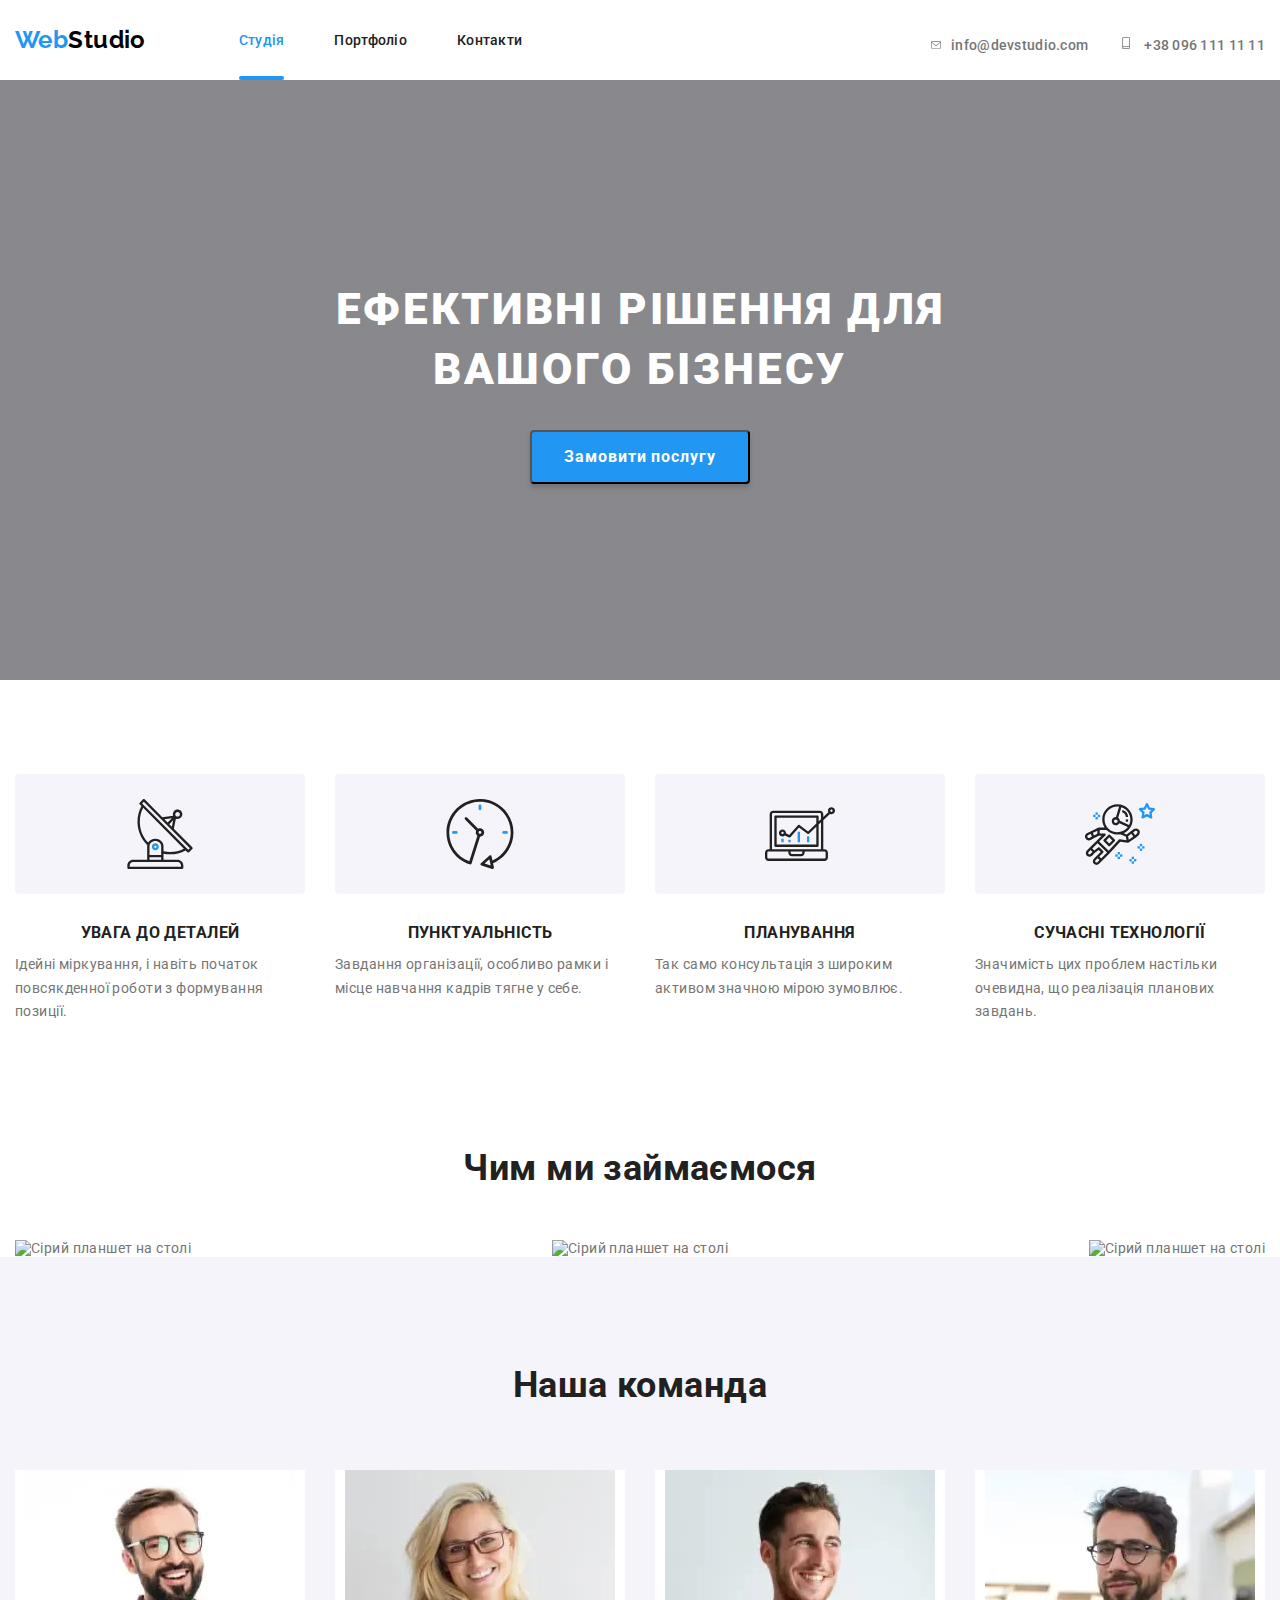
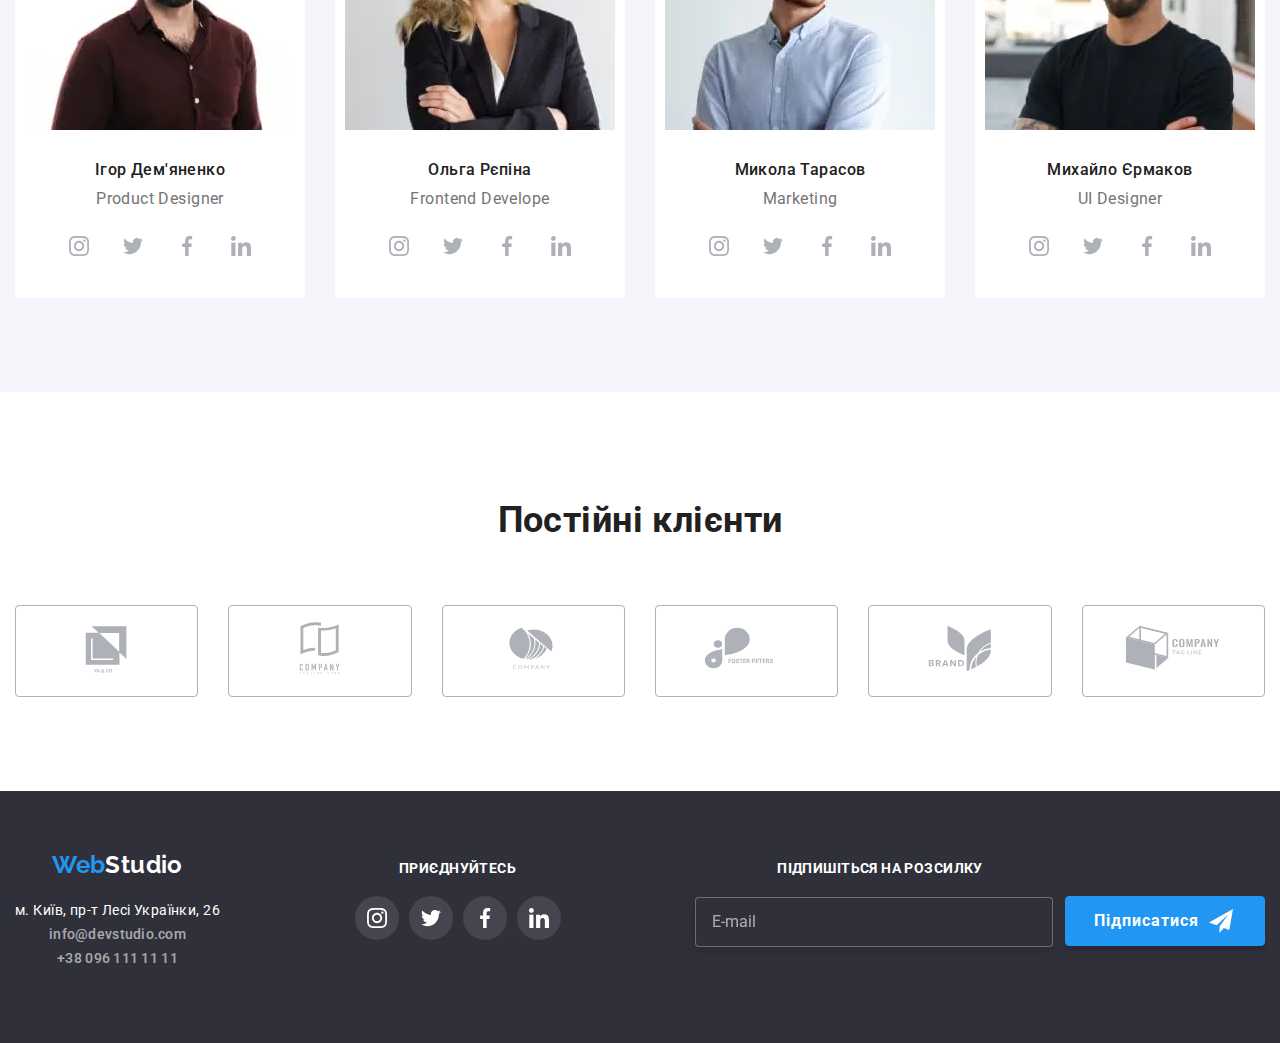
==== commit b76b709c: "studying grid" ====
--- a/index.html
+++ b/index.html
@@ -467,7 +467,7 @@
 			<div class="footer-wrapper container">
 				<div class="footer-address">
 					<a class="logo link" href="./index.html"
-						><span class="logo logo--color-blue">Web</span><span class="logo--color-white">Studio</span></a
+						><span class="logo logo--color-blue">Web</span><span class="logo logo--color-white">Studio</span></a
 					>
 					<address>
 						<ul class="footer-address__list list">
--- a/css/main.min.css
+++ b/css/main.min.css
@@ -1 +1 @@
-:root{--primary-text-color: #757575;--title-text-color: #212121;--accent-color: #2196f3;--primary-white-color: #ffffff;--primary-black-color: #000000;--fist-color-bcg-button: #f5f4fa;--footer-color: #2f303a;--border-color: #ececec;--border-second-color: #eeeeee;--hero-color: #c4c4c4;--icon-color: #afb1b8;--second-color-bcg-button: #188CE8}.link.current{color:var(--accent-color)}.current::after{position:absolute;content:"";display:inline-block;width:100%;height:4px;left:0;bottom:0;border-radius:2px;background-color:var(--accent-color)}html{-webkit-box-sizing:border-box;box-sizing:border-box}body{background-color:var(--primary-white-color);color:var(--primary-text-color);font-family:Roboto,sans-serif;font-weight:400;font-size:14px;line-height:1.2;letter-spacing:.03em}address{font-style:normal}h1,h2,h3,h4,h5,h6,p{margin-top:0;margin-bottom:0}ul,ol{margin-top:0;margin-bottom:0;padding-left:0}.list{list-style:none}.link{text-decoration:none}img{display:block;width:100%;height:auto}.section{padding-top:94px;padding-bottom:94px}.container{padding-left:15px;padding-right:15px}@media screen and (min-widht: 480px){.container{width:480px;margin-left:auto;margin-right:auto}}@media screen and (min-widht: 768px){.container{width:768px}}@media screen and (min-widht: 1200px){.container{width:1200px}}.logo{color:var(--primary-black-color);font-family:Raleway,sans-serif;font-weight:700;font-size:24px;-webkit-transition:color 250ms cubic-bezier(0.4, 0, 0.2, 1);transition:color 250ms cubic-bezier(0.4, 0, 0.2, 1)}.logo:hover,.logo:focus{color:var(--accent-color)}@media screen and (min-widht: 1200px){.logo{font-size:26px}}.logo--color-blue{color:var(--accent-color)}.logo--color-white{color:var(--primary-white-color);-webkit-transition:color 250ms cubic-bezier(0.4, 0, 0.2, 1);transition:color 250ms cubic-bezier(0.4, 0, 0.2, 1)}.logo--color-white:hover,.logo--color-white:focus{color:var(--accent-color)}.main__backdrop{position:fixed;top:0;left:0;width:100vw;height:100vh;background-color:rgba(0,0,0,.2);opacity:1;-webkit-transition:opacity 2500ms cubic-bezier(0.4, 0, 0.2, 1);transition:opacity 2500ms cubic-bezier(0.4, 0, 0.2, 1)}.main__backdrop.is-hidden{opacity:0;pointer-events:none}.main__modal{position:absolute;top:50%;left:50%;-webkit-transform:translate(-50%, -50%) scale(1);transform:translate(-50%, -50%) scale(1);opacity:1;-webkit-transition:opacity 250ms cubic-bezier(0.4, 0, 0.2, 1),-webkit-transform 250ms cubic-bezier(0.4, 0, 0.2, 1);transition:opacity 250ms cubic-bezier(0.4, 0, 0.2, 1),-webkit-transform 250ms cubic-bezier(0.4, 0, 0.2, 1);transition:transform 250ms cubic-bezier(0.4, 0, 0.2, 1),opacity 250ms cubic-bezier(0.4, 0, 0.2, 1);transition:transform 250ms cubic-bezier(0.4, 0, 0.2, 1),opacity 250ms cubic-bezier(0.4, 0, 0.2, 1),-webkit-transform 250ms cubic-bezier(0.4, 0, 0.2, 1);width:450px;height:609px;padding:40px;background-color:var(--primary-white-color)}.main__backdrop.is-hidden .main__modal{-webkit-transform:translate(-50%, -50%) scale(1.1);transform:translate(-50%, -50%) scale(1.1);opacity:0}.button__modal-close{position:absolute;top:8px;right:8px;display:-webkit-box;display:-ms-flexbox;display:flex;-webkit-box-pack:center;-ms-flex-pack:center;justify-content:center;-webkit-box-align:center;-ms-flex-align:center;align-items:center;width:30px;height:30px;border-radius:50%;border:1px solid rgba(0,0,0,.1);border-color:rgba(0,0,0,0);padding:0;cursor:pointer;-webkit-transition:fill 250ms cubic-bezier(0.4, 0, 0.2, 1);transition:fill 250ms cubic-bezier(0.4, 0, 0.2, 1)}.button__modal-close:hover{fill:var(--accent-color)}@media screen and (min-width: 1200px){.main__modal{width:528px;height:581px}}.contact-form__field{display:block;position:relative;cursor:pointer}.contact-form__field:not(:last-child){margin-bottom:28px}.contact-form__title{margin-bottom:12px;font-weight:700;font-size:20px;line-height:1.5;text-align:center;letter-spacing:.03em;color:var(--primary-black-color);cursor:pointer}.contact-form__input{width:100%;height:40px;border:1px solid rgba(33,33,33,.2);border-radius:4px;margin-top:4px;padding-left:42px;cursor:pointer}.contact-form__input:focus{outline:none;border-color:var(--accent-color)}.contact-form__icon{position:absolute;bottom:50%;left:12px;display:inline-block;-webkit-transform:translateY(50%);transform:translateY(50%);-webkit-transition:fill 550ms cubic-bezier(0.4, 0, 0.2, 1);transition:fill 550ms cubic-bezier(0.4, 0, 0.2, 1)}.contact-form__text{position:absolute;bottom:50%;left:40px;-webkit-transform:translateY(50%);transform:translateY(50%);-webkit-transition:-webkit-transform 550ms cubic-bezier(0.4, 0, 0.2, 1);transition:-webkit-transform 550ms cubic-bezier(0.4, 0, 0.2, 1);transition:transform 550ms cubic-bezier(0.4, 0, 0.2, 1);transition:transform 550ms cubic-bezier(0.4, 0, 0.2, 1), -webkit-transform 550ms cubic-bezier(0.4, 0, 0.2, 1)}.contact-form__input:not(:-moz-placeholder-shown)+.contact-form__text{transform:translate(-40px, -18px)}.contact-form__input:not(:-ms-input-placeholder)+.contact-form__text{transform:translate(-40px, -18px)}.contact-form__input:focus+.contact-form__text,.contact-form__input:not(:placeholder-shown)+.contact-form__text{-webkit-transform:translate(-40px, -18px);transform:translate(-40px, -18px)}.contact-form__field:focus-within>.contact-form__icon,.contact-form__field:focus-within>.contact-form__text,.contact-form__field:focus-within>.contact-form__textarea{fill:var(--accent-color);color:var(--accent-color)}.contact-form__messege{position:relative;width:100%;height:120px;resize:none;margin-top:4px;padding:12px 16px;border:1px solid rgba(33,33,33,.2);border-radius:4px;margin-top:4px;cursor:pointer}.contact-form__messege:focus{outline:none;border-color:var(--accent-color)}.contact-form__messege::-webkit-input-placeholder{font-weight:400;font-size:12px;line-height:1.17;letter-spacing:.01em;color:rgba(117,117,117,.5)}.contact-form__messege::-moz-placeholder{font-weight:400;font-size:12px;line-height:1.17;letter-spacing:.01em;color:rgba(117,117,117,.5)}.contact-form__messege:-ms-input-placeholder{font-weight:400;font-size:12px;line-height:1.17;letter-spacing:.01em;color:rgba(117,117,117,.5)}.contact-form__messege::-ms-input-placeholder{font-weight:400;font-size:12px;line-height:1.17;letter-spacing:.01em;color:rgba(117,117,117,.5)}.contact-form__messege::placeholder{font-weight:400;font-size:12px;line-height:1.17;letter-spacing:.01em;color:rgba(117,117,117,.5)}.contact-form__textarea{position:absolute;bottom:50%;left:40px;-webkit-transform:translateY(50%);transform:translateY(50%);-webkit-transition:-webkit-transform 550ms cubic-bezier(0.4, 0, 0.2, 1);transition:-webkit-transform 550ms cubic-bezier(0.4, 0, 0.2, 1);transition:transform 550ms cubic-bezier(0.4, 0, 0.2, 1);transition:transform 550ms cubic-bezier(0.4, 0, 0.2, 1), -webkit-transform 550ms cubic-bezier(0.4, 0, 0.2, 1)}.contact-form__messege:not(:-moz-placeholder-shown)+.contact-form__textarea{transform:translate(-40px, -60px)}.contact-form__messege:not(:-ms-input-placeholder)+.contact-form__textarea{transform:translate(-40px, -60px)}.contact-form__messege:focus+.contact-form__textarea,.contact-form__messege:not(:placeholder-shown)+.contact-form__textarea{-webkit-transform:translate(-40px, -60px);transform:translate(-40px, -60px)}.contact-form__label{display:-webkit-box;display:-ms-flexbox;display:flex;-webkit-box-align:center;-ms-flex-align:center;align-items:center;font-size:12px;line-height:1.17;cursor:pointer}.contact-form__checkbox{-webkit-appearance:none;-moz-appearance:none;appearance:none}.contact-form__chek-ikon{display:inline-block;width:16px;height:15px;margin-right:9px;border:2px solid var(--primary-black-color);border-radius:2px;cursor:pointer}.contact-form__checkbox:focus+.contact-form__chek-ikon{border-color:var(--accent-color)}.contact-form__checkbox:checked+.contact-form__chek-ikon{background-color:var(--accent-color);border-color:var(--accent-color);background-image:url(../img/icon-check.svg);background-size:contain;background-origin:border-box}.contact-form__contract{color:var(--accent-color);margin-left:4px}.button-submit{display:block;-webkit-box-align:center;-ms-flex-align:center;align-items:center;min-width:200px;height:50px;padding:10px 52px;margin-top:30px;margin-right:auto;margin-left:auto;color:var(--primary-white-color);background-color:var(--accent-color);border-color:var(--accent-color);font-weight:700;font-size:16px;line-height:1.88;letter-spacing:.06em;font-family:inherit;text-decoration:none;text-align:center;-webkit-box-shadow:0px 4px 4px rgba(0,0,0,.15);box-shadow:0px 4px 4px rgba(0,0,0,.15);border-radius:4px;border:1px solid;cursor:pointer;-webkit-transition:background 550ms cubic-bezier(0.4, 0, 0.2, 1),-webkit-box-shadow 550ms cubic-bezier(0.4, 0, 0.2, 1);transition:background 550ms cubic-bezier(0.4, 0, 0.2, 1),-webkit-box-shadow 550ms cubic-bezier(0.4, 0, 0.2, 1);transition:background 550ms cubic-bezier(0.4, 0, 0.2, 1),box-shadow 550ms cubic-bezier(0.4, 0, 0.2, 1);transition:background 550ms cubic-bezier(0.4, 0, 0.2, 1),box-shadow 550ms cubic-bezier(0.4, 0, 0.2, 1),-webkit-box-shadow 550ms cubic-bezier(0.4, 0, 0.2, 1)}.button-submit:hover,.button-submit:focus{background:var(--second-color-bcg-button);-webkit-box-shadow:0px 3px 1px rgba(0,0,0,.1),0px 1px 2px rgba(0,0,0,.08),0px 2px 2px rgba(0,0,0,.12);box-shadow:0px 3px 1px rgba(0,0,0,.1),0px 1px 2px rgba(0,0,0,.08),0px 2px 2px rgba(0,0,0,.12)}@media screen and (min-width: 1200px){.contact-form__title{font-size:20px;line-height:1.17}.contact-form__label{font-size:14px;line-height:1.71}}.team-social{display:-webkit-box;display:-ms-flexbox;display:flex;-webkit-box-pack:justify;-ms-flex-pack:justify;justify-content:space-between;width:206px}.team-social__link{display:-webkit-box;display:-ms-flexbox;display:flex;-webkit-box-pack:center;-ms-flex-pack:center;justify-content:center;-webkit-box-align:center;-ms-flex-align:center;align-items:center;width:44px;height:44px;background-color:var(--primary-white-color);border-radius:50%;-webkit-transition:background-color 250ms cubic-bezier(0.4, 0, 0.2, 1),fill 250ms cubic-bezier(0.4, 0, 0.2, 1);transition:background-color 250ms cubic-bezier(0.4, 0, 0.2, 1),fill 250ms cubic-bezier(0.4, 0, 0.2, 1)}.team-social__link:hover,.team-social__link:focus{background-color:var(--accent-color)}.team-social__icon{fill:var(--icon-color)}.team-social__link:hover .team-social__icon,.team-social__link:focus .team-social__icon{fill:var(--primary-white-color)}.join__title{margin-bottom:20px;font-weight:700;font-size:14px;line-height:1,14;letter-spacing:.03em;text-transform:uppercase;color:var(--primary-white-color);text-align:center}.join-social{display:-webkit-box;display:-ms-flexbox;display:flex;-webkit-box-pack:justify;-ms-flex-pack:justify;justify-content:space-between;width:206px;margin-left:auto;margin-right:auto}.join-social__link{display:-webkit-box;display:-ms-flexbox;display:flex;-webkit-box-pack:center;-ms-flex-pack:center;justify-content:center;-webkit-box-align:center;-ms-flex-align:center;align-items:center;width:44px;height:44px;background-color:rgba(255,255,255,.1);border-radius:50%;-webkit-transition:background-color 250ms cubic-bezier(0.4, 0, 0.2, 1);transition:background-color 250ms cubic-bezier(0.4, 0, 0.2, 1)}.join-social__link:hover,.join-social__link:focus{background-color:var(--accent-color)}.join-social__icon{fill:var(--primary-white-color)}@media screen and (min-width: 1200px){.join-social{margin-left:0;margin-right:0}}.page-header{position:relative;padding-top:10px;padding-bottom:10px;background-color:var(--primary-white-color)}.nav{display:-webkit-box;display:-ms-flexbox;display:flex;-webkit-box-pack:justify;-ms-flex-pack:justify;justify-content:space-between;-webkit-box-align:center;-ms-flex-align:center;align-items:center}.site-nav{display:none}.auth-nav{display:none}.mobile-menu-button{background-color:rgba(0,0,0,0);border:none;padding:0;line-height:0}.mobile-menu{position:absolute;top:0;bottom:0;width:100%;height:100vh;opacity:0;visibility:hidden;pointer-events:none;background-color:var(--primary-white-color);-webkit-transition:opacity 500ms cubic-bezier(0.4, 0, 0.2, 1),visibility 500ms cubic-bezier(0.4, 0, 0.2, 1);transition:opacity 500ms cubic-bezier(0.4, 0, 0.2, 1),visibility 500ms cubic-bezier(0.4, 0, 0.2, 1)}.mobile-menu.is-open{opacity:1;visibility:visible;pointer-events:auto}.mobile-menu__container{position:relative;padding-top:48px;padding-bottom:48px;padding-left:40px}.mobile-menu__close-button{position:absolute;top:10px;right:15px;background-color:rgba(0,0,0,0);border:none;padding:0;line-height:0;-webkit-transition:fill 500ms cubic-bezier(0.4, 0, 0.2, 1);transition:fill 500ms cubic-bezier(0.4, 0, 0.2, 1)}.mobile-menu__close-button:hover,.mobile-menu__close-button:focus{fill:var(--accent-color)}.mobile-menu__link{font-weight:500;font-size:40px;line-height:1,175;letter-spacing:.02em;color:var(--title-text-color)}.mobile-menu__list{margin-bottom:306px}.mobile-menu__item:not(:last-child){margin-bottom:32px}.mobi-menu-auth__item:not(:last-child){margin-bottom:32px}.mobi-menu-auth__phone{font-weight:500;font-size:34px;line-height:1.176;letter-spacing:.02em;color:var(--accent-color)}.mobi-menu-auth__mail{font-weight:500;font-size:24px;line-height:1.167;letter-spacing:.02em;color:var(--primary-text-color)}.mobi-social__list{display:-webkit-box;display:-ms-flexbox;display:flex;-webkit-box-pack:start;-ms-flex-pack:start;justify-content:flex-start;-webkit-box-align:center;-ms-flex-align:center;align-items:center;margin-top:63px}.mobi-social__item:not(:last-child){padding-right:20px}.mobi-social__item--side::after{content:" ";position:absolute;display:inline-block;width:1px;height:22px;margin-left:10px;background-color:rgba(33,33,33,.2)}.mobile-social__link{font-weight:500;font-size:18px;letter-spacing:.02em;color:var(--accent-color)}@media screen and (min-width: 768px){.site-nav{display:-webkit-box;display:-ms-flexbox;display:flex;-webkit-box-align:center;-ms-flex-align:center;align-items:center;-webkit-box-pack:center;-ms-flex-pack:center;justify-content:center}.site-nav__link{position:relative}.site-nav__link:hover,.site-nav__link:focus{color:var(--accent-color)}.site-nav__link{color:var(--title-text-color);font-weight:500;font-size:14px;line-height:1.15;letter-spacing:.02em;padding-top:32px;padding-bottom:32px;-webkit-transition:color 250ms cubic-bezier(0.4, 0, 0.2, 1);transition:color 250ms cubic-bezier(0.4, 0, 0.2, 1)}.site-nav__item:not(:last-child){margin-right:50px}.auth-nav{display:block;margin-top:21px}.auth-nav__link{display:-webkit-box;display:-ms-flexbox;display:flex;color:var(--primary-text-color);font-weight:500;font-size:14px;line-height:1.15;letter-spacing:.02em;-webkit-transition:color 250ms cubic-bezier(0.4, 0, 0.2, 1);transition:color 250ms cubic-bezier(0.4, 0, 0.2, 1)}.auth-nav__link:hover,.auth-nav__link:focus{color:var(--accent-color);fill:var(--accent-color)}.auth-nav__item:not(:last-child){margin-bottom:10px}.auth-nav__icon{-webkit-transition:fill 250ms cubic-bezier(0.4, 0, 0.2, 1);transition:fill 250ms cubic-bezier(0.4, 0, 0.2, 1)}.auth-nav__link:hover .auth-nav__icon,.auth-nav__link:focus .auth-nav__icon{color:var(--accent-color);fill:var(--accent-color)}.auth-nav__icon--smartphone{fill:var(--primary-text-color);width:16px;height:12px;margin-right:10px}.auth-nav__icon--envelope{fill:var(--primary-text-color);width:10px;height:16px;margin-right:10px}.mobile-menu-button{display:none}}@media screen and (min-width: 1200px){.nav{-webkit-box-align:center;-ms-flex-align:center;align-items:center;-webkit-box-pack:start;-ms-flex-pack:start;justify-content:flex-start}.site-nav{-webkit-box-pack:start;-ms-flex-pack:start;justify-content:flex-start;margin-left:93px}.auth-nav{display:-webkit-box;display:-ms-flexbox;display:flex;margin-left:auto}.auth-nav__link{display:-webkit-box;display:-ms-flexbox;display:flex;padding-top:32px;padding-bottom:32px}.auth-nav__item:not(:last-child){margin-right:30px}}.hero{max-width:480px;height:400px;margin-left:auto;margin-right:auto;background-image:-webkit-gradient(linear, left top, left bottom, from(rgba(47, 48, 58, 0.4)), to(rgba(47, 48, 58, 0.4))),url(../img/hero-fon-phone.jpg);background-image:linear-gradient(rgba(47, 48, 58, 0.4), rgba(47, 48, 58, 0.4)),url(../img/hero-fon-phone.jpg);background-repeat:no-repeat;background-size:cover;background-position:center;padding-top:118px;padding-bottom:118px;text-align:center;background-color:var(--hero-color)}@media(min-device-pixel-ratio: 2),(-webkit-min-device-pixel-ratio: 2),(min-resolution: 192dpi),(min-resolution: 2dppx){.hero{background-image:-webkit-gradient(linear, left top, left bottom, from(rgba(47, 48, 58, 0.4)), to(rgba(47, 48, 58, 0.4))),url(../img/hero-fon-phone@2x.jpg);background-image:linear-gradient(rgba(47, 48, 58, 0.4), rgba(47, 48, 58, 0.4)),url(../img/hero-fon-phone@2x.jpg)}}.hero__title{width:360px;margin-left:auto;margin-right:auto;margin-bottom:30px;color:var(--primary-white-color);font-weight:900;font-size:26px;line-height:1.62;letter-spacing:.06em;text-transform:uppercase}.button--hero{display:inline-block;-webkit-box-align:center;-ms-flex-align:center;align-items:center;min-width:200px;padding:10px 24px;color:var(--primary-white-color);background-color:var(--accent-color);font-family:inherit;font-weight:700;font-size:16px;line-height:1.88;-webkit-box-shadow:0px 4px 4px rgba(0,0,0,.15);box-shadow:0px 4px 4px rgba(0,0,0,.15);border-radius:4px;letter-spacing:.06em;-webkit-transition:background-color 250ms cubic-bezier(0.4, 0, 0.2, 1),color 250ms cubic-bezier(0.4, 0, 0.2, 1);transition:background-color 250ms cubic-bezier(0.4, 0, 0.2, 1),color 250ms cubic-bezier(0.4, 0, 0.2, 1)}.button--hero:hover,.button--hero:focus{color:var(--primary-black-color);background-color:var(--primary-text-color)}@media screen and (min-width: 768px){.hero{max-width:768px;background-image:-webkit-gradient(linear, left top, left bottom, from(rgba(47, 48, 58, 0.4)), to(rgba(47, 48, 58, 0.4))),url(../img/hero-fon-tabl.jpg);background-image:linear-gradient(rgba(47, 48, 58, 0.4), rgba(47, 48, 58, 0.4)),url(../img/hero-fon-tabl.jpg)}}@media screen and (min-width: 768px)and (min-device-pixel-ratio: 2),screen and (min-width: 768px)and (-webkit-min-device-pixel-ratio: 2),screen and (min-width: 768px)and (min-resolution: 192dpi),screen and (min-width: 768px)and (min-resolution: 2dppx){.hero{background-image:-webkit-gradient(linear, left top, left bottom, from(rgba(47, 48, 58, 0.4)), to(rgba(47, 48, 58, 0.4))),url(../img/hero-fon-tabl@2x.jpg);background-image:linear-gradient(rgba(47, 48, 58, 0.4), rgba(47, 48, 58, 0.4)),url(../img/hero-fon-tabl@2x.jpg)}}@media screen and (min-width: 1200px){.hero{max-width:1600px;height:600px;padding-top:200px;padding-bottom:280px;background-image:-webkit-gradient(linear, left top, left bottom, from(rgba(47, 48, 58, 0.4)), to(rgba(47, 48, 58, 0.4))),url(../img/hero-fon.jpg);background-image:linear-gradient(rgba(47, 48, 58, 0.4), rgba(47, 48, 58, 0.4)),url(../img/hero-fon.jpg)}}@media screen and (min-width: 1200px)and (min-device-pixel-ratio: 2),screen and (min-width: 1200px)and (-webkit-min-device-pixel-ratio: 2),screen and (min-width: 1200px)and (min-resolution: 192dpi),screen and (min-width: 1200px)and (min-resolution: 2dppx){.hero{background-image:-webkit-gradient(linear, left top, left bottom, from(rgba(47, 48, 58, 0.4)), to(rgba(47, 48, 58, 0.4))),url(../img/hero-fon@2x.jpg);background-image:linear-gradient(rgba(47, 48, 58, 0.4), rgba(47, 48, 58, 0.4)),url(../img/hero-fon@2x.jpg)}}@media screen and (min-width: 1200px){.hero__title{width:696px;font-size:44px;line-height:1.36}}@media screen and (min-width: 1200px){.button--hero{min-width:216px;padding:10px 32px}}.feature{padding-top:60px;padding-bottom:60px}.feature-card:not(:last-child){margin-bottom:30px}.feature-card__wrapper{display:-webkit-box;display:-ms-flexbox;display:flex;min-width:270px;height:120px;-webkit-box-pack:center;-ms-flex-pack:center;justify-content:center;-webkit-box-align:center;-ms-flex-align:center;align-items:center;margin-left:auto;margin-right:auto;padding:25px 100px;margin-bottom:30px;background-color:var(--fist-color-bcg-button);border-radius:4px}.feature__title{visibility:hidden;pointer-events:none;position:absolute}.feature-card__name{margin-bottom:10px;color:var(--title-text-color);font-weight:700;line-height:1.15;text-transform:uppercase;text-align:center}.feature-card__text{line-height:1.7}@media screen and (min-width: 768px){.feature__list{display:-webkit-box;display:-ms-flexbox;display:flex;-ms-flex-wrap:wrap;flex-wrap:wrap;gap:30px}.feature-card{margin:0;-ms-flex-preferred-size:calc((100% - 30px)/2);flex-basis:calc((100% - 30px)/2)}}@media screen and (min-width: 1200px){.feature-card{-ms-flex-preferred-size:calc((100% - 90px)/4);flex-basis:calc((100% - 90px)/4)}}.work{display:none}@media screen and (min-width: 1200px){.work{display:block}.work__list{display:-webkit-box;display:-ms-flexbox;display:flex;-webkit-box-pack:justify;-ms-flex-pack:justify;justify-content:space-between}.work__title{margin-bottom:50px}.work__title{color:var(--title-text-color);font-weight:700;font-size:36px;line-height:1.16;text-align:center}}.team{background-color:var(--fist-color-bcg-button)}.team__wrapper{padding-top:60px;padding-bottom:60px}.team__title{color:var(--title-text-color);font-weight:700;font-size:28px;line-height:1.79;text-align:center;margin-bottom:30px}.team__list{display:block}.team-card{display:-webkit-box;display:-ms-flexbox;display:flex;padding-bottom:30px;-webkit-box-align:center;-ms-flex-align:center;align-items:center;-webkit-box-orient:vertical;-webkit-box-direction:normal;-ms-flex-direction:column;flex-direction:column;background-color:var(--primary-white-color);margin-bottom:30px}.team-card__name{margin-top:30px;margin-bottom:10px;color:var(--title-text-color);font-weight:500;font-size:16px}.team-card__text{margin-bottom:16px;color:var(--primary-text-color);font-size:16px}@media screen and (min-width: 768px){.team__list{display:-webkit-box;display:-ms-flexbox;display:flex;-ms-flex-wrap:wrap;flex-wrap:wrap;gap:30px}.team-card{margin-bottom:0;-ms-flex-preferred-size:calc((100% - 30px)/2);flex-basis:calc((100% - 30px)/2)}}@media screen and (min-width: 1200px){.team__title{font-size:36px;line-height:1.91;margin-bottom:50px}.team-card{-ms-flex-preferred-size:calc((100% - 90px)/4);flex-basis:calc((100% - 90px)/4)}}.clients__title{margin-bottom:30px;color:var(--title-text-color);font-weight:700;font-size:28px;line-height:1.79;text-align:center}.clients-card{display:-webkit-box;display:-ms-flexbox;display:flex;-ms-flex-wrap:wrap;flex-wrap:wrap;gap:30px}.clients-card__item{display:-webkit-box;display:-ms-flexbox;display:flex;-ms-flex-preferred-size:calc((100% - 30px)/2);flex-basis:calc((100% - 30px)/2);-webkit-box-pack:center;-ms-flex-pack:center;justify-content:center;-webkit-box-align:center;-ms-flex-align:center;align-items:center;height:92px;border:1px solid var(--icon-color);border-radius:4px;-webkit-transition:border-color 250ms cubic-bezier(0.4, 0, 0.2, 1),fill 250ms cubic-bezier(0.4, 0, 0.2, 1);transition:border-color 250ms cubic-bezier(0.4, 0, 0.2, 1),fill 250ms cubic-bezier(0.4, 0, 0.2, 1)}.clients-card__item:hover,.clients-card__item:focus{border-color:var(--accent-color)}.clients-card__icon{fill:var(--icon-color)}.clients-card__link:hover .clients-card__icon,.clients-card__link:focus .clients-card__icon{fill:var(--accent-color)}@media screen and (min-width: 768px){.clients-card__item{-ms-flex-preferred-size:calc((100% - 60px)/3);flex-basis:calc((100% - 60px)/3)}}@media screen and (min-width: 1200px){.clients-card__item{-ms-flex-preferred-size:calc((100% - 150px)/6);flex-basis:calc((100% - 150px)/6)}.clients__title{font-size:36px;line-height:1.91;margin-bottom:50px}}.footer{background-color:var(--footer-color)}.footer-wrapper{padding-top:60px;padding-bottom:60px;text-align:center}.footer-address{margin-bottom:60px}.footer-address__list{margin-top:20px}.footer-address__link{margin-top:9px;font-weight:500;font-size:14px;line-height:1.15;letter-spacing:.02em;color:rgba(255,255,255,.6);line-height:1.71;-webkit-transition:color 250ms cubic-bezier(0.4, 0, 0.2, 1);transition:color 250ms cubic-bezier(0.4, 0, 0.2, 1)}.footer-address__link:hover,.footer-address__link:focus{color:var(--accent-color)}.footer-address__item{color:var(--primary-white-color);line-height:1.71;-webkit-transition:color 250ms cubic-bezier(0.4, 0, 0.2, 1);transition:color 250ms cubic-bezier(0.4, 0, 0.2, 1)}.footer-address__item:hover{color:var(--accent-color)}.footer-form{margin-top:60px}.footer-form__label{display:block;font-weight:700;font-size:14px;line-height:1.14;letter-spacing:.03em;text-transform:uppercase;color:var(--primary-white-color);cursor:pointer}.footer-form__input{display:block;margin-top:20px;margin-right:auto;margin-left:auto;min-width:450px;height:50px;padding-left:16px;border:1px solid rgba(255,255,255,.3);border-radius:4px;-webkit-filter:drop-shadow(0px 4px 4px rgba(0, 0, 0, 0.15));filter:drop-shadow(0px 4px 4px rgba(0, 0, 0, 0.15));background-color:var(--footer-color);color:rgba(255,255,255,.6);cursor:pointer}.footer-form__input::-webkit-input-placeholder{font-weight:400;font-size:16px;line-height:1.25;color:rgba(255,255,255,.6)}.footer-form__input::-moz-placeholder{font-weight:400;font-size:16px;line-height:1.25;color:rgba(255,255,255,.6)}.footer-form__input:-ms-input-placeholder{font-weight:400;font-size:16px;line-height:1.25;color:rgba(255,255,255,.6)}.footer-form__input::-ms-input-placeholder{font-weight:400;font-size:16px;line-height:1.25;color:rgba(255,255,255,.6)}.footer-form__input::placeholder{font-weight:400;font-size:16px;line-height:1.25;color:rgba(255,255,255,.6)}.footer-form__input:focus{outline:none;border-color:var(--accent-color)}.button-footer{display:-webkit-inline-box;display:-ms-inline-flexbox;display:inline-flex;-webkit-box-align:center;-ms-flex-align:center;align-items:center;min-width:200px;height:50px;padding:10px 28px;margin-top:35px;margin-right:auto;margin-left:auto;color:var(--primary-white-color);background-color:var(--accent-color);border-color:var(--accent-color);font-weight:700;font-size:16px;line-height:1.88;letter-spacing:.06em;font-family:inherit;text-decoration:none;text-align:center;-webkit-box-shadow:0px 4px 4px rgba(0,0,0,.15);box-shadow:0px 4px 4px rgba(0,0,0,.15);border-radius:4px;border:1px solid var(--accent-color);cursor:pointer;-webkit-transition:-webkit-box-shadow 500ms cubic-bezier(0.4, 0, 0.2, 1);transition:-webkit-box-shadow 500ms cubic-bezier(0.4, 0, 0.2, 1);transition:box-shadow 500ms cubic-bezier(0.4, 0, 0.2, 1);transition:box-shadow 500ms cubic-bezier(0.4, 0, 0.2, 1), -webkit-box-shadow 500ms cubic-bezier(0.4, 0, 0.2, 1)}.button-footer::after{content:"";width:24px;height:24px;margin-left:10px;background-image:url(../img/icon-send.svg);background-size:contain;background-origin:border-box}.button-footer:hover,.button-footer:focus{-webkit-box-shadow:0px 3px 1px rgba(0,0,0,.1),0px 1px 2px rgba(0,0,0,.08),0px 2px 2px rgba(0,0,0,.12);box-shadow:0px 3px 1px rgba(0,0,0,.1),0px 1px 2px rgba(0,0,0,.08),0px 2px 2px rgba(0,0,0,.12)}@media screen and (min-width: 768px){.footer-wrapper{display:-webkit-box;display:-ms-flexbox;display:flex;-ms-flex-wrap:wrap;flex-wrap:wrap;-webkit-box-align:baseline;-ms-flex-align:baseline;align-items:baseline;-webkit-box-pack:justify;-ms-flex-pack:justify;justify-content:space-between;padding-left:76px;padding-right:89px;height:463px}.footer-address{margin-bottom:0}.footer-form{margin-left:auto;margin-right:auto}}@media screen and (min-width: 1200px){.footer-wrapper{-ms-flex-wrap:nowrap;flex-wrap:nowrap;-webkit-box-pack:justify;-ms-flex-pack:justify;justify-content:space-between;padding-left:15px;padding-right:15px;height:252px}.footer-form{display:-webkit-box;display:-ms-flexbox;display:flex;margin-left:0;margin-right:0;margin-top:0}.footer-form__input{min-width:358px;margin-right:12px}}.partfolio__list{display:-webkit-box;display:-ms-flexbox;display:flex;-ms-flex-wrap:wrap;flex-wrap:wrap;gap:30px;-webkit-box-pack:center;-ms-flex-pack:center;justify-content:center}.partfolio__title{visibility:hidden;pointer-events:none;position:absolute}.filter{display:-webkit-box;display:-ms-flexbox;display:flex;-webkit-box-pack:center;-ms-flex-pack:center;justify-content:center;margin-bottom:50px}.filter__item:not(:last-child){margin-right:8px}.filter-button{padding:6px 22px;color:var(--title-text-color);background-color:var(--fist-color-bcg-button);font-family:inherit;font-weight:500;font-size:16px;line-height:1.62;border-radius:4px;border:1px solid var(--fist-color-bcg-button);-webkit-transition:background-color 250ms cubic-bezier(0.4, 0, 0.2, 1),color 250ms cubic-bezier(0.4, 0, 0.2, 1),-webkit-box-shadow 250ms cubic-bezier(0.4, 0, 0.2, 1);transition:background-color 250ms cubic-bezier(0.4, 0, 0.2, 1),color 250ms cubic-bezier(0.4, 0, 0.2, 1),-webkit-box-shadow 250ms cubic-bezier(0.4, 0, 0.2, 1);transition:background-color 250ms cubic-bezier(0.4, 0, 0.2, 1),color 250ms cubic-bezier(0.4, 0, 0.2, 1),box-shadow 250ms cubic-bezier(0.4, 0, 0.2, 1);transition:background-color 250ms cubic-bezier(0.4, 0, 0.2, 1),color 250ms cubic-bezier(0.4, 0, 0.2, 1),box-shadow 250ms cubic-bezier(0.4, 0, 0.2, 1),-webkit-box-shadow 250ms cubic-bezier(0.4, 0, 0.2, 1)}.filter-button:hover,.filter-button:focus{color:var(--primary-white-color);background-color:var(--accent-color);-webkit-box-shadow:0px 3px 1px rgba(0,0,0,.1),0px 1px 2px rgba(0,0,0,.08),0px 2px 2px rgba(0,0,0,.12);box-shadow:0px 3px 1px rgba(0,0,0,.1),0px 1px 2px rgba(0,0,0,.08),0px 2px 2px rgba(0,0,0,.12)}.partfolio__item{display:-webkit-box;display:-ms-flexbox;display:flex;-webkit-box-orient:vertical;-webkit-box-direction:normal;-ms-flex-direction:column;flex-direction:column;-webkit-transition:-webkit-box-shadow 250ms cubic-bezier(0.4, 0, 0.2, 1);transition:-webkit-box-shadow 250ms cubic-bezier(0.4, 0, 0.2, 1);transition:box-shadow 250ms cubic-bezier(0.4, 0, 0.2, 1);transition:box-shadow 250ms cubic-bezier(0.4, 0, 0.2, 1), -webkit-box-shadow 250ms cubic-bezier(0.4, 0, 0.2, 1)}.partfolio__item:hover,.partfolio__item:focus{-webkit-box-shadow:0px 1px 1px rgba(0,0,0,.12),0px 4px 4px rgba(0,0,0,.06),1px 4px 6px rgba(0,0,0,.16);box-shadow:0px 1px 1px rgba(0,0,0,.12),0px 4px 4px rgba(0,0,0,.06),1px 4px 6px rgba(0,0,0,.16)}.partfolio__inner{padding:20px;border-right:1px solid var(--border-second-color);border-bottom:1px solid var(--border-second-color);border-left:1px solid var(--border-second-color)}.partfolio__label{margin-bottom:4px;color:var(--title-text-color);font-weight:700;font-size:18px;line-height:2;letter-spacing:.06em}.partfolio__name{color:var(--primary-text-color);font-size:16px;line-height:1.88}.partfolio__over{position:relative;overflow:hidden}.partfolio__popup{display:block;position:absolute;top:0;left:0;width:370px;height:294px;font-size:18px;line-height:1,56;padding:63px 24px;color:var(--primary-white-color);background-color:var(--accent-color);opacity:0;-webkit-transform:translateY(100%);transform:translateY(100%);-webkit-transition:-webkit-transform 500ms cubic-bezier(0.4, 0, 0.2, 1);transition:-webkit-transform 500ms cubic-bezier(0.4, 0, 0.2, 1);transition:transform 500ms cubic-bezier(0.4, 0, 0.2, 1);transition:transform 500ms cubic-bezier(0.4, 0, 0.2, 1), -webkit-transform 500ms cubic-bezier(0.4, 0, 0.2, 1)}.partfolio__item:hover .partfolio__popup,.partfolio__item:focus .partfolio__popup{opacity:1;-webkit-transform:translateY(0);transform:translateY(0)}/*# sourceMappingURL=main.min.css.map */+:root{--primary-text-color: #757575;--title-text-color: #212121;--accent-color: #2196f3;--primary-white-color: #ffffff;--primary-black-color: #000000;--fist-color-bcg-button: #f5f4fa;--footer-color: #2f303a;--border-color: #ececec;--border-second-color: #eeeeee;--hero-color: #c4c4c4;--icon-color: #afb1b8;--second-color-bcg-button: #188CE8}.link.current{color:var(--accent-color)}.current::after{position:absolute;content:"";display:inline-block;width:100%;height:4px;left:0;bottom:0;border-radius:2px;background-color:var(--accent-color)}html{-webkit-box-sizing:border-box;box-sizing:border-box}body{background-color:var(--primary-white-color);color:var(--primary-text-color);font-family:Roboto,sans-serif;font-weight:400;font-size:14px;line-height:1.2;letter-spacing:.03em}address{font-style:normal}h1,h2,h3,h4,h5,h6,p{margin-top:0;margin-bottom:0}ul,ol{margin-top:0;margin-bottom:0;padding-left:0}.list{list-style:none}.link{text-decoration:none}img{display:block;width:100%;height:auto}.section{padding-top:60px;padding-bottom:60px}@media screen and (min-width: 1200px){.section{padding-top:94px;padding-bottom:94px}}.container{padding-left:15px;padding-right:15px}@media screen and (min-widht: 480px){.container{width:480px;margin-left:auto;margin-right:auto}}@media screen and (min-widht: 768px){.container{width:768px}}@media screen and (min-widht: 1200px){.container{width:1200px}}.logo{color:var(--primary-black-color);font-family:Raleway,sans-serif;font-weight:700;font-size:24px;-webkit-transition:color 250ms cubic-bezier(0.4, 0, 0.2, 1);transition:color 250ms cubic-bezier(0.4, 0, 0.2, 1)}.logo:hover,.logo:focus{color:var(--accent-color)}.logo .logo--color-blue{color:var(--accent-color)}.logo .logo--color-white{color:var(--primary-white-color);-webkit-transition:color 250ms cubic-bezier(0.4, 0, 0.2, 1);transition:color 250ms cubic-bezier(0.4, 0, 0.2, 1)}.logo .logo--color-white:hover,.logo .logo--color-white:focus{color:var(--accent-color)}@media screen and (min-widht: 1200px){.logo{font-size:26px}}.main__backdrop{position:fixed;top:0;left:0;width:100vw;height:100vh;background-color:rgba(0,0,0,.2);opacity:1;-webkit-transition:opacity 2500ms cubic-bezier(0.4, 0, 0.2, 1);transition:opacity 2500ms cubic-bezier(0.4, 0, 0.2, 1)}.main__backdrop.is-hidden{opacity:0;pointer-events:none}.main__modal{position:absolute;top:50%;left:50%;-webkit-transform:translate(-50%, -50%) scale(1);transform:translate(-50%, -50%) scale(1);opacity:1;-webkit-transition:opacity 250ms cubic-bezier(0.4, 0, 0.2, 1),-webkit-transform 250ms cubic-bezier(0.4, 0, 0.2, 1);transition:opacity 250ms cubic-bezier(0.4, 0, 0.2, 1),-webkit-transform 250ms cubic-bezier(0.4, 0, 0.2, 1);transition:transform 250ms cubic-bezier(0.4, 0, 0.2, 1),opacity 250ms cubic-bezier(0.4, 0, 0.2, 1);transition:transform 250ms cubic-bezier(0.4, 0, 0.2, 1),opacity 250ms cubic-bezier(0.4, 0, 0.2, 1),-webkit-transform 250ms cubic-bezier(0.4, 0, 0.2, 1);width:450px;height:609px;padding:40px;background-color:var(--primary-white-color)}.main__backdrop.is-hidden .main__modal{-webkit-transform:translate(-50%, -50%) scale(1.1);transform:translate(-50%, -50%) scale(1.1);opacity:0}.button__modal-close{position:absolute;top:8px;right:8px;display:-webkit-box;display:-ms-flexbox;display:flex;-webkit-box-pack:center;-ms-flex-pack:center;justify-content:center;-webkit-box-align:center;-ms-flex-align:center;align-items:center;width:30px;height:30px;border-radius:50%;border:1px solid rgba(0,0,0,.1);border-color:rgba(0,0,0,0);padding:0;cursor:pointer;-webkit-transition:fill 250ms cubic-bezier(0.4, 0, 0.2, 1);transition:fill 250ms cubic-bezier(0.4, 0, 0.2, 1)}.button__modal-close:hover{fill:var(--accent-color)}@media screen and (min-width: 1200px){.main__modal{width:528px;height:581px}}.contact-form__field{display:block;position:relative;cursor:pointer}.contact-form__field:not(:last-child){margin-bottom:28px}.contact-form__title{margin-bottom:12px;font-weight:700;font-size:20px;line-height:1.5;text-align:center;letter-spacing:.03em;color:var(--primary-black-color);cursor:pointer}.contact-form__input{width:100%;height:40px;border:1px solid rgba(33,33,33,.2);border-radius:4px;margin-top:4px;padding-left:42px;cursor:pointer}.contact-form__input:focus{outline:none;border-color:var(--accent-color)}.contact-form__icon{position:absolute;bottom:50%;left:12px;display:inline-block;-webkit-transform:translateY(50%);transform:translateY(50%);-webkit-transition:fill 550ms cubic-bezier(0.4, 0, 0.2, 1);transition:fill 550ms cubic-bezier(0.4, 0, 0.2, 1)}.contact-form__text{position:absolute;bottom:50%;left:40px;-webkit-transform:translateY(50%);transform:translateY(50%);-webkit-transition:-webkit-transform 550ms cubic-bezier(0.4, 0, 0.2, 1);transition:-webkit-transform 550ms cubic-bezier(0.4, 0, 0.2, 1);transition:transform 550ms cubic-bezier(0.4, 0, 0.2, 1);transition:transform 550ms cubic-bezier(0.4, 0, 0.2, 1), -webkit-transform 550ms cubic-bezier(0.4, 0, 0.2, 1)}.contact-form__input:not(:-moz-placeholder-shown)+.contact-form__text{transform:translate(-40px, -18px)}.contact-form__input:not(:-ms-input-placeholder)+.contact-form__text{transform:translate(-40px, -18px)}.contact-form__input:focus+.contact-form__text,.contact-form__input:not(:placeholder-shown)+.contact-form__text{-webkit-transform:translate(-40px, -18px);transform:translate(-40px, -18px)}.contact-form__field:focus-within>.contact-form__icon,.contact-form__field:focus-within>.contact-form__text,.contact-form__field:focus-within>.contact-form__textarea{fill:var(--accent-color);color:var(--accent-color)}.contact-form__messege{position:relative;width:100%;height:120px;resize:none;margin-top:4px;padding:12px 16px;border:1px solid rgba(33,33,33,.2);border-radius:4px;margin-top:4px;cursor:pointer}.contact-form__messege:focus{outline:none;border-color:var(--accent-color)}.contact-form__messege::-webkit-input-placeholder{font-weight:400;font-size:12px;line-height:1.17;letter-spacing:.01em;color:rgba(117,117,117,.5)}.contact-form__messege::-moz-placeholder{font-weight:400;font-size:12px;line-height:1.17;letter-spacing:.01em;color:rgba(117,117,117,.5)}.contact-form__messege:-ms-input-placeholder{font-weight:400;font-size:12px;line-height:1.17;letter-spacing:.01em;color:rgba(117,117,117,.5)}.contact-form__messege::-ms-input-placeholder{font-weight:400;font-size:12px;line-height:1.17;letter-spacing:.01em;color:rgba(117,117,117,.5)}.contact-form__messege::placeholder{font-weight:400;font-size:12px;line-height:1.17;letter-spacing:.01em;color:rgba(117,117,117,.5)}.contact-form__textarea{position:absolute;bottom:50%;left:40px;-webkit-transform:translateY(50%);transform:translateY(50%);-webkit-transition:-webkit-transform 550ms cubic-bezier(0.4, 0, 0.2, 1);transition:-webkit-transform 550ms cubic-bezier(0.4, 0, 0.2, 1);transition:transform 550ms cubic-bezier(0.4, 0, 0.2, 1);transition:transform 550ms cubic-bezier(0.4, 0, 0.2, 1), -webkit-transform 550ms cubic-bezier(0.4, 0, 0.2, 1)}.contact-form__messege:not(:-moz-placeholder-shown)+.contact-form__textarea{transform:translate(-40px, -60px)}.contact-form__messege:not(:-ms-input-placeholder)+.contact-form__textarea{transform:translate(-40px, -60px)}.contact-form__messege:focus+.contact-form__textarea,.contact-form__messege:not(:placeholder-shown)+.contact-form__textarea{-webkit-transform:translate(-40px, -60px);transform:translate(-40px, -60px)}.contact-form__label{display:-webkit-box;display:-ms-flexbox;display:flex;-webkit-box-align:center;-ms-flex-align:center;align-items:center;font-size:12px;line-height:1.17;cursor:pointer}.contact-form__checkbox{-webkit-appearance:none;-moz-appearance:none;appearance:none}.contact-form__chek-ikon{display:inline-block;width:16px;height:15px;margin-right:9px;border:2px solid var(--primary-black-color);border-radius:2px;cursor:pointer}.contact-form__checkbox:focus+.contact-form__chek-ikon{border-color:var(--accent-color)}.contact-form__checkbox:checked+.contact-form__chek-ikon{background-color:var(--accent-color);border-color:var(--accent-color);background-image:url(../img/icon-check.svg);background-size:contain;background-origin:border-box}.contact-form__contract{color:var(--accent-color);margin-left:4px}.button-submit{display:block;-webkit-box-align:center;-ms-flex-align:center;align-items:center;min-width:200px;height:50px;padding:10px 52px;margin-top:30px;margin-right:auto;margin-left:auto;color:var(--primary-white-color);background-color:var(--accent-color);border-color:var(--accent-color);font-weight:700;font-size:16px;line-height:1.88;letter-spacing:.06em;font-family:inherit;text-decoration:none;text-align:center;-webkit-box-shadow:0px 4px 4px rgba(0,0,0,.15);box-shadow:0px 4px 4px rgba(0,0,0,.15);border-radius:4px;border:1px solid;cursor:pointer;-webkit-transition:background 550ms cubic-bezier(0.4, 0, 0.2, 1),-webkit-box-shadow 550ms cubic-bezier(0.4, 0, 0.2, 1);transition:background 550ms cubic-bezier(0.4, 0, 0.2, 1),-webkit-box-shadow 550ms cubic-bezier(0.4, 0, 0.2, 1);transition:background 550ms cubic-bezier(0.4, 0, 0.2, 1),box-shadow 550ms cubic-bezier(0.4, 0, 0.2, 1);transition:background 550ms cubic-bezier(0.4, 0, 0.2, 1),box-shadow 550ms cubic-bezier(0.4, 0, 0.2, 1),-webkit-box-shadow 550ms cubic-bezier(0.4, 0, 0.2, 1)}.button-submit:hover,.button-submit:focus{background:var(--second-color-bcg-button);-webkit-box-shadow:0px 3px 1px rgba(0,0,0,.1),0px 1px 2px rgba(0,0,0,.08),0px 2px 2px rgba(0,0,0,.12);box-shadow:0px 3px 1px rgba(0,0,0,.1),0px 1px 2px rgba(0,0,0,.08),0px 2px 2px rgba(0,0,0,.12)}@media screen and (min-width: 1200px){.contact-form__title{font-size:20px;line-height:1.17}.contact-form__label{font-size:14px;line-height:1.71}}.team-social{display:-webkit-box;display:-ms-flexbox;display:flex;-webkit-box-pack:justify;-ms-flex-pack:justify;justify-content:space-between;width:206px}.team-social__link{display:-webkit-box;display:-ms-flexbox;display:flex;-webkit-box-pack:center;-ms-flex-pack:center;justify-content:center;-webkit-box-align:center;-ms-flex-align:center;align-items:center;width:44px;height:44px;background-color:var(--primary-white-color);border-radius:50%;-webkit-transition:background-color 250ms cubic-bezier(0.4, 0, 0.2, 1),fill 250ms cubic-bezier(0.4, 0, 0.2, 1);transition:background-color 250ms cubic-bezier(0.4, 0, 0.2, 1),fill 250ms cubic-bezier(0.4, 0, 0.2, 1)}.team-social__link:hover,.team-social__link:focus{background-color:var(--accent-color)}.team-social__icon{fill:var(--icon-color)}.team-social__link:hover .team-social__icon,.team-social__link:focus .team-social__icon{fill:var(--primary-white-color)}.join__title{margin-bottom:20px;font-weight:700;font-size:14px;line-height:1,14;letter-spacing:.03em;text-transform:uppercase;color:var(--primary-white-color);text-align:center}.join-social{display:-webkit-box;display:-ms-flexbox;display:flex;-webkit-box-pack:justify;-ms-flex-pack:justify;justify-content:space-between;width:206px;margin-left:auto;margin-right:auto}.join-social__link{display:-webkit-box;display:-ms-flexbox;display:flex;-webkit-box-pack:center;-ms-flex-pack:center;justify-content:center;-webkit-box-align:center;-ms-flex-align:center;align-items:center;width:44px;height:44px;background-color:rgba(255,255,255,.1);border-radius:50%;-webkit-transition:background-color 250ms cubic-bezier(0.4, 0, 0.2, 1);transition:background-color 250ms cubic-bezier(0.4, 0, 0.2, 1)}.join-social__link:hover,.join-social__link:focus{background-color:var(--accent-color)}.join-social__icon{fill:var(--primary-white-color)}@media screen and (min-width: 1200px){.join-social{margin-left:0;margin-right:0}}.page-header{position:relative;background-color:var(--primary-white-color)}.nav{display:-webkit-box;display:-ms-flexbox;display:flex;-webkit-box-pack:justify;-ms-flex-pack:justify;justify-content:space-between;-webkit-box-align:center;-ms-flex-align:center;align-items:center;height:60px}.site-nav{display:none}.auth-nav{display:none}.mobile-menu-button{background-color:rgba(0,0,0,0);border:none;padding:0;line-height:0}.mobile-menu{position:absolute;top:0;bottom:0;width:100%;height:100vh;overflow:auto;opacity:0;visibility:hidden;pointer-events:none;background-color:var(--primary-white-color);-webkit-transition:opacity 500ms cubic-bezier(0.4, 0, 0.2, 1),visibility 500ms cubic-bezier(0.4, 0, 0.2, 1);transition:opacity 500ms cubic-bezier(0.4, 0, 0.2, 1),visibility 500ms cubic-bezier(0.4, 0, 0.2, 1)}.mobile-menu.is-open{opacity:1;visibility:visible;pointer-events:auto}.mobile-menu__container{position:relative;padding-top:48px;padding-bottom:48px;padding-left:40px}.mobile-menu__close-button{position:absolute;top:10px;right:15px;background-color:rgba(0,0,0,0);border:none;padding:0;line-height:0;-webkit-transition:fill 500ms cubic-bezier(0.4, 0, 0.2, 1);transition:fill 500ms cubic-bezier(0.4, 0, 0.2, 1)}.mobile-menu__close-button:hover,.mobile-menu__close-button:focus{fill:var(--accent-color)}.mobile-menu__link{font-weight:500;font-size:40px;line-height:1,175;letter-spacing:.02em;color:var(--title-text-color)}.mobile-menu__list{margin-bottom:306px}.mobile-menu__item:hover,.mobile-menu__item:focus{color:var(--accent-color)}.mobile-menu__item:not(:last-child){margin-bottom:32px}.mobi-menu-auth__item:not(:last-child){margin-bottom:32px}.mobi-menu-auth__phone{font-weight:500;font-size:34px;line-height:1.176;letter-spacing:.02em;color:var(--accent-color)}.mobi-menu-auth__mail{font-weight:500;font-size:24px;line-height:1.167;letter-spacing:.02em;color:var(--primary-text-color)}.mobi-social__list{display:-webkit-box;display:-ms-flexbox;display:flex;-webkit-box-pack:start;-ms-flex-pack:start;justify-content:flex-start;-webkit-box-align:center;-ms-flex-align:center;align-items:center;margin-top:63px}.mobi-social__item:not(:last-child){padding-right:20px}.mobi-social__item--side::after{content:" ";position:absolute;display:inline-block;width:1px;height:22px;margin-left:10px;background-color:rgba(33,33,33,.2)}.mobile-social__link{font-weight:500;font-size:18px;letter-spacing:.02em;color:var(--accent-color)}@media screen and (min-width: 768px){.nav{height:80px}.site-nav{display:-webkit-box;display:-ms-flexbox;display:flex;-webkit-box-align:center;-ms-flex-align:center;align-items:center;-webkit-box-pack:center;-ms-flex-pack:center;justify-content:center}.site-nav__link{position:relative}.site-nav__link:hover,.site-nav__link:focus{color:var(--accent-color)}.site-nav__link{color:var(--title-text-color);font-weight:500;font-size:14px;line-height:1.15;letter-spacing:.02em;padding-top:32px;padding-bottom:32px;-webkit-transition:color 250ms cubic-bezier(0.4, 0, 0.2, 1);transition:color 250ms cubic-bezier(0.4, 0, 0.2, 1)}.site-nav__link:hover,.site-nav__link:focus{color:var(--accent-color);fill:var(--accent-color)}.site-nav__item:not(:last-child){margin-right:50px}.auth-nav{display:block;margin-top:21px}.auth-nav__link{display:-webkit-box;display:-ms-flexbox;display:flex;color:var(--primary-text-color);font-weight:500;font-size:14px;line-height:1.15;letter-spacing:.02em;-webkit-transition:color 250ms cubic-bezier(0.4, 0, 0.2, 1);transition:color 250ms cubic-bezier(0.4, 0, 0.2, 1)}.auth-nav__link:hover,.auth-nav__link:focus{color:var(--accent-color);fill:var(--accent-color)}.auth-nav__item:not(:last-child){margin-bottom:10px}.auth-nav__icon{-webkit-transition:fill 250ms cubic-bezier(0.4, 0, 0.2, 1);transition:fill 250ms cubic-bezier(0.4, 0, 0.2, 1)}.auth-nav__link:hover .auth-nav__icon,.auth-nav__link:focus .auth-nav__icon{color:var(--accent-color);fill:var(--accent-color)}.auth-nav__icon--smartphone{fill:var(--primary-text-color);width:16px;height:12px;margin-right:10px}.auth-nav__icon--envelope{fill:var(--primary-text-color);width:10px;height:16px;margin-right:10px}.mobile-menu-button{display:none}}@media screen and (min-width: 1200px){.nav{-webkit-box-align:center;-ms-flex-align:center;align-items:center;-webkit-box-pack:start;-ms-flex-pack:start;justify-content:flex-start}.site-nav{-webkit-box-pack:start;-ms-flex-pack:start;justify-content:flex-start;margin-left:93px}.auth-nav{display:-webkit-box;display:-ms-flexbox;display:flex;margin-left:auto}.auth-nav__link{display:-webkit-box;display:-ms-flexbox;display:flex;padding-top:32px;padding-bottom:32px}.auth-nav__item:not(:last-child){margin-right:30px}}.hero{max-width:480px;height:400px;margin-left:auto;margin-right:auto;background-image:-webkit-gradient(linear, left top, left bottom, from(rgba(47, 48, 58, 0.4)), to(rgba(47, 48, 58, 0.4))),url(../img/hero-fon-phone.jpg);background-image:linear-gradient(rgba(47, 48, 58, 0.4), rgba(47, 48, 58, 0.4)),url(../img/hero-fon-phone.jpg);background-repeat:no-repeat;background-size:cover;background-position:center;padding-top:118px;padding-bottom:118px;text-align:center;background-color:var(--hero-color)}@media(min-device-pixel-ratio: 2),(-webkit-min-device-pixel-ratio: 2),(min-resolution: 192dpi),(min-resolution: 2dppx){.hero{background-image:-webkit-gradient(linear, left top, left bottom, from(rgba(47, 48, 58, 0.4)), to(rgba(47, 48, 58, 0.4))),url(../img/hero-fon-phone@2x.jpg);background-image:linear-gradient(rgba(47, 48, 58, 0.4), rgba(47, 48, 58, 0.4)),url(../img/hero-fon-phone@2x.jpg)}}.hero__title{width:360px;margin-left:auto;margin-right:auto;margin-bottom:30px;color:var(--primary-white-color);font-weight:900;font-size:26px;line-height:1.62;letter-spacing:.06em;text-transform:uppercase}.button--hero{display:inline-block;-webkit-box-align:center;-ms-flex-align:center;align-items:center;min-width:200px;padding:10px 24px;color:var(--primary-white-color);background-color:var(--accent-color);font-family:inherit;font-weight:700;font-size:16px;line-height:1.88;-webkit-box-shadow:0px 4px 4px rgba(0,0,0,.15);box-shadow:0px 4px 4px rgba(0,0,0,.15);border-radius:4px;letter-spacing:.06em;-webkit-transition:background-color 250ms cubic-bezier(0.4, 0, 0.2, 1),color 250ms cubic-bezier(0.4, 0, 0.2, 1);transition:background-color 250ms cubic-bezier(0.4, 0, 0.2, 1),color 250ms cubic-bezier(0.4, 0, 0.2, 1)}.button--hero:hover,.button--hero:focus{color:var(--primary-black-color);background-color:var(--primary-text-color)}@media screen and (min-width: 768px){.hero{max-width:768px;background-image:-webkit-gradient(linear, left top, left bottom, from(rgba(47, 48, 58, 0.4)), to(rgba(47, 48, 58, 0.4))),url(../img/hero-fon-tabl.jpg);background-image:linear-gradient(rgba(47, 48, 58, 0.4), rgba(47, 48, 58, 0.4)),url(../img/hero-fon-tabl.jpg)}}@media screen and (min-width: 768px)and (min-device-pixel-ratio: 2),screen and (min-width: 768px)and (-webkit-min-device-pixel-ratio: 2),screen and (min-width: 768px)and (min-resolution: 192dpi),screen and (min-width: 768px)and (min-resolution: 2dppx){.hero{background-image:-webkit-gradient(linear, left top, left bottom, from(rgba(47, 48, 58, 0.4)), to(rgba(47, 48, 58, 0.4))),url(../img/hero-fon-tabl@2x.jpg);background-image:linear-gradient(rgba(47, 48, 58, 0.4), rgba(47, 48, 58, 0.4)),url(../img/hero-fon-tabl@2x.jpg)}}@media screen and (min-width: 1200px){.hero{max-width:1600px;height:600px;padding-top:200px;padding-bottom:280px;background-image:-webkit-gradient(linear, left top, left bottom, from(rgba(47, 48, 58, 0.4)), to(rgba(47, 48, 58, 0.4))),url(../img/hero-fon.jpg);background-image:linear-gradient(rgba(47, 48, 58, 0.4), rgba(47, 48, 58, 0.4)),url(../img/hero-fon.jpg)}}@media screen and (min-width: 1200px)and (min-device-pixel-ratio: 2),screen and (min-width: 1200px)and (-webkit-min-device-pixel-ratio: 2),screen and (min-width: 1200px)and (min-resolution: 192dpi),screen and (min-width: 1200px)and (min-resolution: 2dppx){.hero{background-image:-webkit-gradient(linear, left top, left bottom, from(rgba(47, 48, 58, 0.4)), to(rgba(47, 48, 58, 0.4))),url(../img/hero-fon@2x.jpg);background-image:linear-gradient(rgba(47, 48, 58, 0.4), rgba(47, 48, 58, 0.4)),url(../img/hero-fon@2x.jpg)}}@media screen and (min-width: 1200px){.hero__title{width:696px;font-size:44px;line-height:1.36}}@media screen and (min-width: 1200px){.button--hero{min-width:216px;padding:10px 32px}}.feature-card:not(:last-child){margin-bottom:30px}.feature-card__wrapper{display:-webkit-box;display:-ms-flexbox;display:flex;min-width:270px;height:120px;-webkit-box-pack:center;-ms-flex-pack:center;justify-content:center;-webkit-box-align:center;-ms-flex-align:center;align-items:center;margin-left:auto;margin-right:auto;padding:25px 100px;margin-bottom:30px;background-color:var(--fist-color-bcg-button);border-radius:4px}.feature__title{visibility:hidden;pointer-events:none;position:absolute}.feature-card__name{margin-bottom:10px;color:var(--title-text-color);font-weight:700;line-height:1.15;text-transform:uppercase;text-align:center}.feature-card__text{line-height:1.7}@media screen and (min-width: 768px){.feature__list{display:-webkit-box;display:-ms-flexbox;display:flex;-ms-flex-wrap:wrap;flex-wrap:wrap;gap:30px}.feature-card{margin:0;-ms-flex-preferred-size:calc((100% - 30px)/2);flex-basis:calc((100% - 30px)/2)}}@media screen and (min-width: 1200px){.feature-card{-ms-flex-preferred-size:calc((100% - 90px)/4);flex-basis:calc((100% - 90px)/4)}}.work{display:none}@media screen and (min-width: 1200px){.work{display:block}.work__list{display:-webkit-box;display:-ms-flexbox;display:flex;-webkit-box-pack:justify;-ms-flex-pack:justify;justify-content:space-between}.work__title{margin-bottom:50px}.work__title{color:var(--title-text-color);font-weight:700;font-size:36px;line-height:1.16;text-align:center}}.team{background-color:var(--fist-color-bcg-button)}.team__title{color:var(--title-text-color);font-weight:700;font-size:28px;line-height:1.79;text-align:center;margin-bottom:30px}.team__list{display:block}.team-card{display:-webkit-box;display:-ms-flexbox;display:flex;padding-bottom:30px;-webkit-box-align:center;-ms-flex-align:center;align-items:center;-webkit-box-orient:vertical;-webkit-box-direction:normal;-ms-flex-direction:column;flex-direction:column;background-color:var(--primary-white-color);margin-bottom:30px}.team-card__name{margin-top:30px;margin-bottom:10px;color:var(--title-text-color);font-weight:500;font-size:16px}.team-card__text{margin-bottom:16px;color:var(--primary-text-color);font-size:16px}@media screen and (min-width: 768px){.team__list{display:-webkit-box;display:-ms-flexbox;display:flex;-ms-flex-wrap:wrap;flex-wrap:wrap;-webkit-box-align:stretch;-ms-flex-align:stretch;align-items:stretch;gap:30px}.team-card{margin-bottom:0;-ms-flex-preferred-size:calc((100% - 30px)/2);flex-basis:calc((100% - 30px)/2)}}@media screen and (min-width: 1200px){.team__title{font-size:36px;line-height:1.91;margin-bottom:50px}.team-card{-ms-flex-preferred-size:calc((100% - 90px)/4);flex-basis:calc((100% - 90px)/4)}}.clients__title{margin-bottom:30px;color:var(--title-text-color);font-weight:700;font-size:28px;line-height:1.79;text-align:center}.clients-card{display:-webkit-box;display:-ms-flexbox;display:flex;-ms-flex-wrap:wrap;flex-wrap:wrap;gap:30px}.clients-card__item{display:-webkit-box;display:-ms-flexbox;display:flex;-ms-flex-preferred-size:calc((100% - 30px)/2);flex-basis:calc((100% - 30px)/2);-webkit-box-pack:center;-ms-flex-pack:center;justify-content:center;-webkit-box-align:center;-ms-flex-align:center;align-items:center;height:92px;border:1px solid var(--icon-color);border-radius:4px;-webkit-transition:border-color 250ms cubic-bezier(0.4, 0, 0.2, 1),fill 250ms cubic-bezier(0.4, 0, 0.2, 1);transition:border-color 250ms cubic-bezier(0.4, 0, 0.2, 1),fill 250ms cubic-bezier(0.4, 0, 0.2, 1)}.clients-card__item:hover,.clients-card__item:focus{border-color:var(--accent-color)}.clients-card__icon{fill:var(--icon-color)}.clients-card__link:hover .clients-card__icon,.clients-card__link:focus .clients-card__icon{fill:var(--accent-color)}@media screen and (min-width: 768px){.clients-card__item{-ms-flex-preferred-size:calc((100% - 60px)/3);flex-basis:calc((100% - 60px)/3)}}@media screen and (min-width: 1200px){.clients-card__item{-ms-flex-preferred-size:calc((100% - 150px)/6);flex-basis:calc((100% - 150px)/6)}.clients__title{font-size:36px;line-height:1.91;margin-bottom:50px}}.footer{background-color:var(--footer-color)}.footer-wrapper{padding-top:60px;padding-bottom:60px;text-align:center}.footer-address{margin-bottom:60px}.footer-address__list{margin-top:20px}.footer-address__link{margin-top:9px;font-weight:500;font-size:14px;line-height:1.15;letter-spacing:.02em;color:rgba(255,255,255,.6);line-height:1.71;-webkit-transition:color 250ms cubic-bezier(0.4, 0, 0.2, 1);transition:color 250ms cubic-bezier(0.4, 0, 0.2, 1)}.footer-address__link:hover,.footer-address__link:focus{color:var(--accent-color)}.footer-address__item{color:var(--primary-white-color);line-height:1.71;-webkit-transition:color 250ms cubic-bezier(0.4, 0, 0.2, 1);transition:color 250ms cubic-bezier(0.4, 0, 0.2, 1)}.footer-address__item:hover{color:var(--accent-color)}.footer-form{margin-top:60px}.footer-form__label{display:block;font-weight:700;font-size:14px;line-height:1.14;letter-spacing:.03em;text-transform:uppercase;color:var(--primary-white-color);cursor:pointer}.footer-form__input{display:block;margin-top:20px;margin-right:auto;margin-left:auto;min-width:450px;height:50px;padding-left:16px;border:1px solid rgba(255,255,255,.3);border-radius:4px;-webkit-filter:drop-shadow(0px 4px 4px rgba(0, 0, 0, 0.15));filter:drop-shadow(0px 4px 4px rgba(0, 0, 0, 0.15));background-color:var(--footer-color);color:rgba(255,255,255,.6);cursor:pointer}.footer-form__input::-webkit-input-placeholder{font-weight:400;font-size:16px;line-height:1.25;color:rgba(255,255,255,.6)}.footer-form__input::-moz-placeholder{font-weight:400;font-size:16px;line-height:1.25;color:rgba(255,255,255,.6)}.footer-form__input:-ms-input-placeholder{font-weight:400;font-size:16px;line-height:1.25;color:rgba(255,255,255,.6)}.footer-form__input::-ms-input-placeholder{font-weight:400;font-size:16px;line-height:1.25;color:rgba(255,255,255,.6)}.footer-form__input::placeholder{font-weight:400;font-size:16px;line-height:1.25;color:rgba(255,255,255,.6)}.footer-form__input:focus{outline:none;border-color:var(--accent-color)}.button-footer{display:-webkit-inline-box;display:-ms-inline-flexbox;display:inline-flex;-webkit-box-align:center;-ms-flex-align:center;align-items:center;min-width:200px;height:50px;padding:10px 28px;margin-top:35px;margin-right:auto;margin-left:auto;color:var(--primary-white-color);background-color:var(--accent-color);border-color:var(--accent-color);font-weight:700;font-size:16px;line-height:1.88;letter-spacing:.06em;font-family:inherit;text-decoration:none;text-align:center;-webkit-box-shadow:0px 4px 4px rgba(0,0,0,.15);box-shadow:0px 4px 4px rgba(0,0,0,.15);border-radius:4px;border:1px solid var(--accent-color);cursor:pointer;-webkit-transition:-webkit-box-shadow 500ms cubic-bezier(0.4, 0, 0.2, 1);transition:-webkit-box-shadow 500ms cubic-bezier(0.4, 0, 0.2, 1);transition:box-shadow 500ms cubic-bezier(0.4, 0, 0.2, 1);transition:box-shadow 500ms cubic-bezier(0.4, 0, 0.2, 1), -webkit-box-shadow 500ms cubic-bezier(0.4, 0, 0.2, 1)}.button-footer::after{content:"";width:24px;height:24px;margin-left:10px;background-image:url(../img/icon-send.svg);background-size:contain;background-origin:border-box}.button-footer:hover,.button-footer:focus{-webkit-box-shadow:0px 3px 1px rgba(0,0,0,.1),0px 1px 2px rgba(0,0,0,.08),0px 2px 2px rgba(0,0,0,.12);box-shadow:0px 3px 1px rgba(0,0,0,.1),0px 1px 2px rgba(0,0,0,.08),0px 2px 2px rgba(0,0,0,.12)}@media screen and (min-width: 768px){.footer-wrapper{display:-webkit-box;display:-ms-flexbox;display:flex;-ms-flex-wrap:wrap;flex-wrap:wrap;-webkit-box-align:baseline;-ms-flex-align:baseline;align-items:baseline;-webkit-box-pack:justify;-ms-flex-pack:justify;justify-content:space-between;padding-left:76px;padding-right:89px;height:463px}.footer-address{margin-bottom:0}.footer-form{margin-left:auto;margin-right:auto}}@media screen and (min-width: 1200px){.footer-wrapper{-ms-flex-wrap:nowrap;flex-wrap:nowrap;-webkit-box-pack:justify;-ms-flex-pack:justify;justify-content:space-between;padding-left:15px;padding-right:15px;height:252px}.footer-form{display:-webkit-box;display:-ms-flexbox;display:flex;margin-left:0;margin-right:0;margin-top:0}.footer-form__input{min-width:358px;margin-right:12px}}.partfolio__list{display:grid;grid-template-columns:repeat(auto-fill, 370px);gap:30px}.partfolio__title{visibility:hidden;pointer-events:none;position:absolute}.filter{-ms-flex-wrap:wrap;flex-wrap:wrap;-webkit-box-align:start;-ms-flex-align:start;align-items:flex-start;margin-bottom:50px}.filter__item:not(:last-child){margin-right:8px}.filter-button{padding:6px 22px;color:var(--title-text-color);background-color:var(--fist-color-bcg-button);font-family:inherit;font-weight:500;font-size:16px;line-height:1.62;border-radius:4px;border:1px solid var(--fist-color-bcg-button);-webkit-transition:background-color 250ms cubic-bezier(0.4, 0, 0.2, 1),color 250ms cubic-bezier(0.4, 0, 0.2, 1),-webkit-box-shadow 250ms cubic-bezier(0.4, 0, 0.2, 1);transition:background-color 250ms cubic-bezier(0.4, 0, 0.2, 1),color 250ms cubic-bezier(0.4, 0, 0.2, 1),-webkit-box-shadow 250ms cubic-bezier(0.4, 0, 0.2, 1);transition:background-color 250ms cubic-bezier(0.4, 0, 0.2, 1),color 250ms cubic-bezier(0.4, 0, 0.2, 1),box-shadow 250ms cubic-bezier(0.4, 0, 0.2, 1);transition:background-color 250ms cubic-bezier(0.4, 0, 0.2, 1),color 250ms cubic-bezier(0.4, 0, 0.2, 1),box-shadow 250ms cubic-bezier(0.4, 0, 0.2, 1),-webkit-box-shadow 250ms cubic-bezier(0.4, 0, 0.2, 1)}.filter-button:hover,.filter-button:focus{color:var(--primary-white-color);background-color:var(--accent-color);-webkit-box-shadow:0px 3px 1px rgba(0,0,0,.1),0px 1px 2px rgba(0,0,0,.08),0px 2px 2px rgba(0,0,0,.12);box-shadow:0px 3px 1px rgba(0,0,0,.1),0px 1px 2px rgba(0,0,0,.08),0px 2px 2px rgba(0,0,0,.12)}.partfolio__item{display:-webkit-box;display:-ms-flexbox;display:flex;-webkit-box-orient:vertical;-webkit-box-direction:normal;-ms-flex-direction:column;flex-direction:column;-webkit-transition:-webkit-box-shadow 250ms cubic-bezier(0.4, 0, 0.2, 1);transition:-webkit-box-shadow 250ms cubic-bezier(0.4, 0, 0.2, 1);transition:box-shadow 250ms cubic-bezier(0.4, 0, 0.2, 1);transition:box-shadow 250ms cubic-bezier(0.4, 0, 0.2, 1), -webkit-box-shadow 250ms cubic-bezier(0.4, 0, 0.2, 1)}.partfolio__item:hover,.partfolio__item:focus{-webkit-box-shadow:0px 1px 1px rgba(0,0,0,.12),0px 4px 4px rgba(0,0,0,.06),1px 4px 6px rgba(0,0,0,.16);box-shadow:0px 1px 1px rgba(0,0,0,.12),0px 4px 4px rgba(0,0,0,.06),1px 4px 6px rgba(0,0,0,.16)}.partfolio__inner{padding:20px;border-right:1px solid var(--border-second-color);border-bottom:1px solid var(--border-second-color);border-left:1px solid var(--border-second-color)}.partfolio__label{margin-bottom:4px;color:var(--title-text-color);font-weight:700;font-size:18px;line-height:2;letter-spacing:.06em}.partfolio__name{color:var(--primary-text-color);font-size:16px;line-height:1.88}.partfolio__over{position:relative;overflow:hidden}.partfolio__popup{display:block;position:absolute;top:0;left:0;width:370px;height:294px;font-size:18px;line-height:1,56;padding:63px 24px;color:var(--primary-white-color);background-color:var(--accent-color);opacity:0;-webkit-transform:translateY(100%);transform:translateY(100%);-webkit-transition:-webkit-transform 500ms cubic-bezier(0.4, 0, 0.2, 1);transition:-webkit-transform 500ms cubic-bezier(0.4, 0, 0.2, 1);transition:transform 500ms cubic-bezier(0.4, 0, 0.2, 1);transition:transform 500ms cubic-bezier(0.4, 0, 0.2, 1), -webkit-transform 500ms cubic-bezier(0.4, 0, 0.2, 1)}.partfolio__item:hover .partfolio__popup,.partfolio__item:focus .partfolio__popup{opacity:1;-webkit-transform:translateY(0);transform:translateY(0)}/*# sourceMappingURL=main.min.css.map */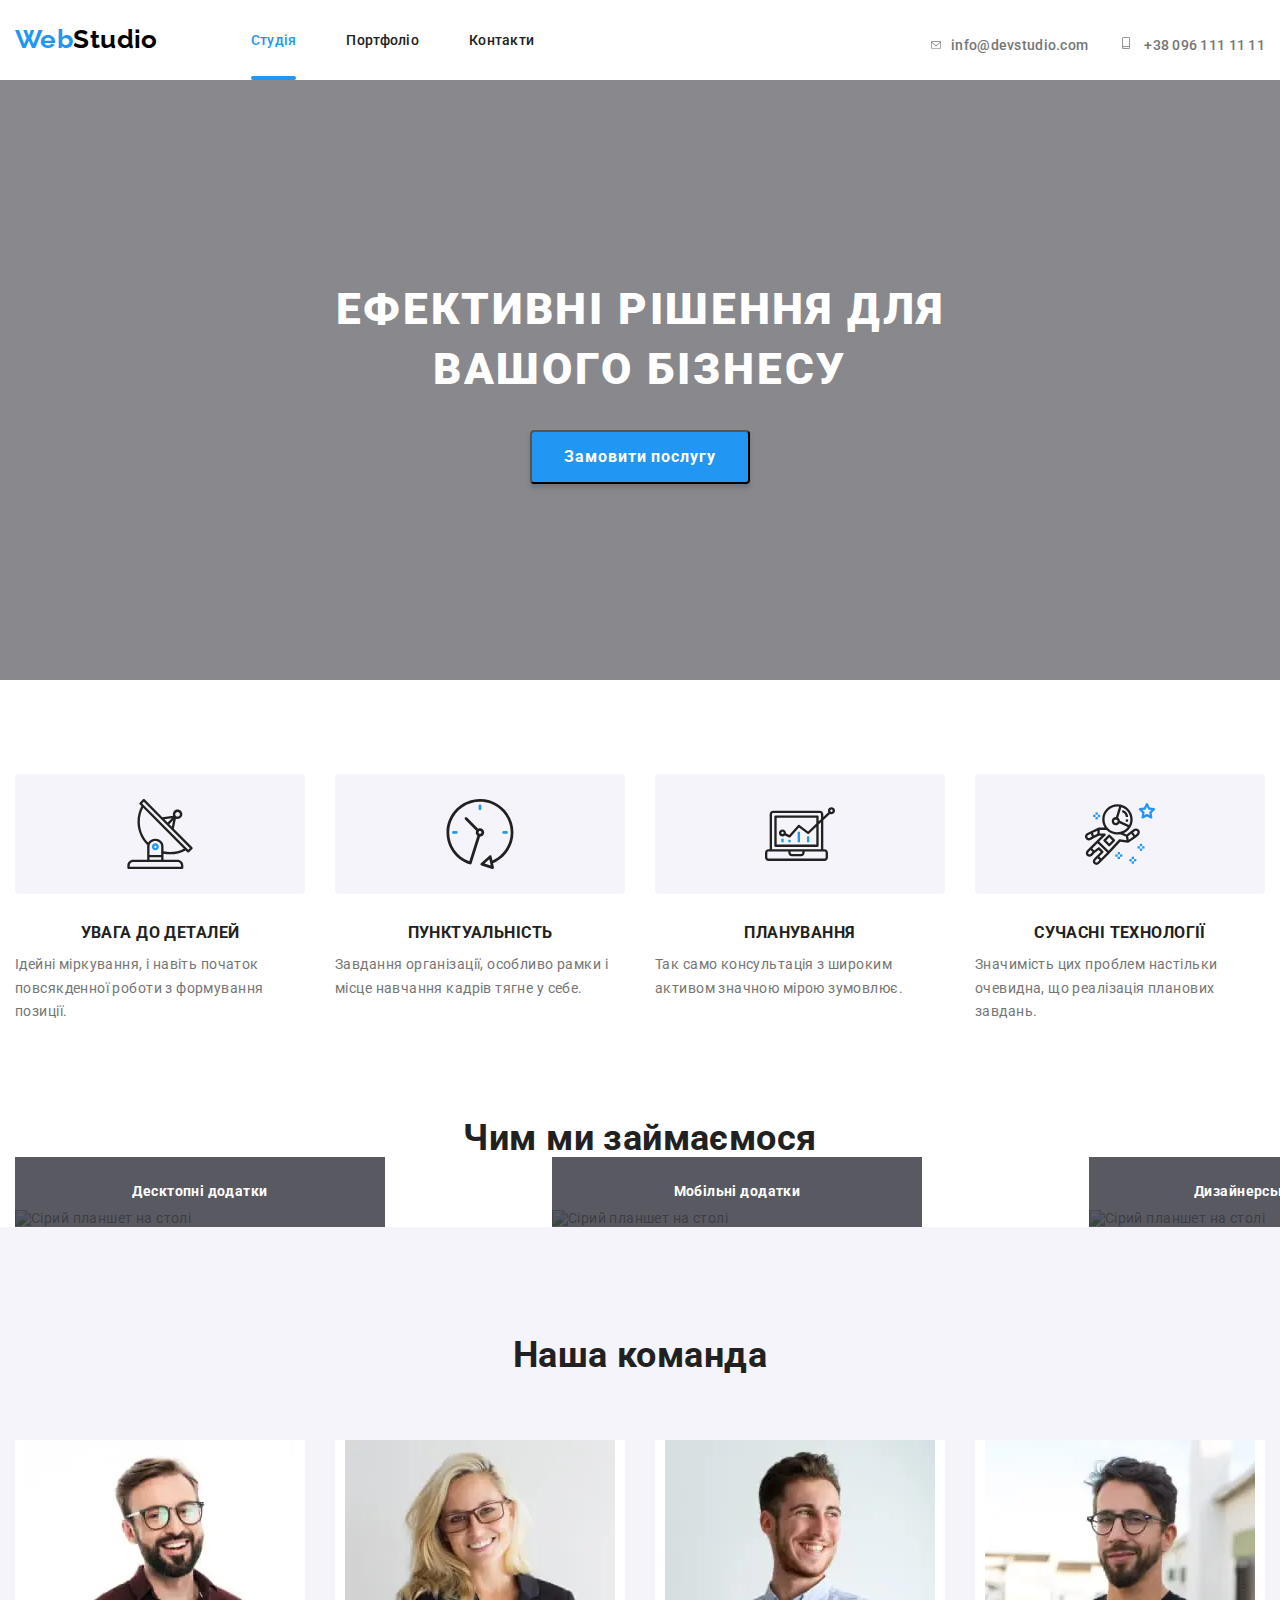
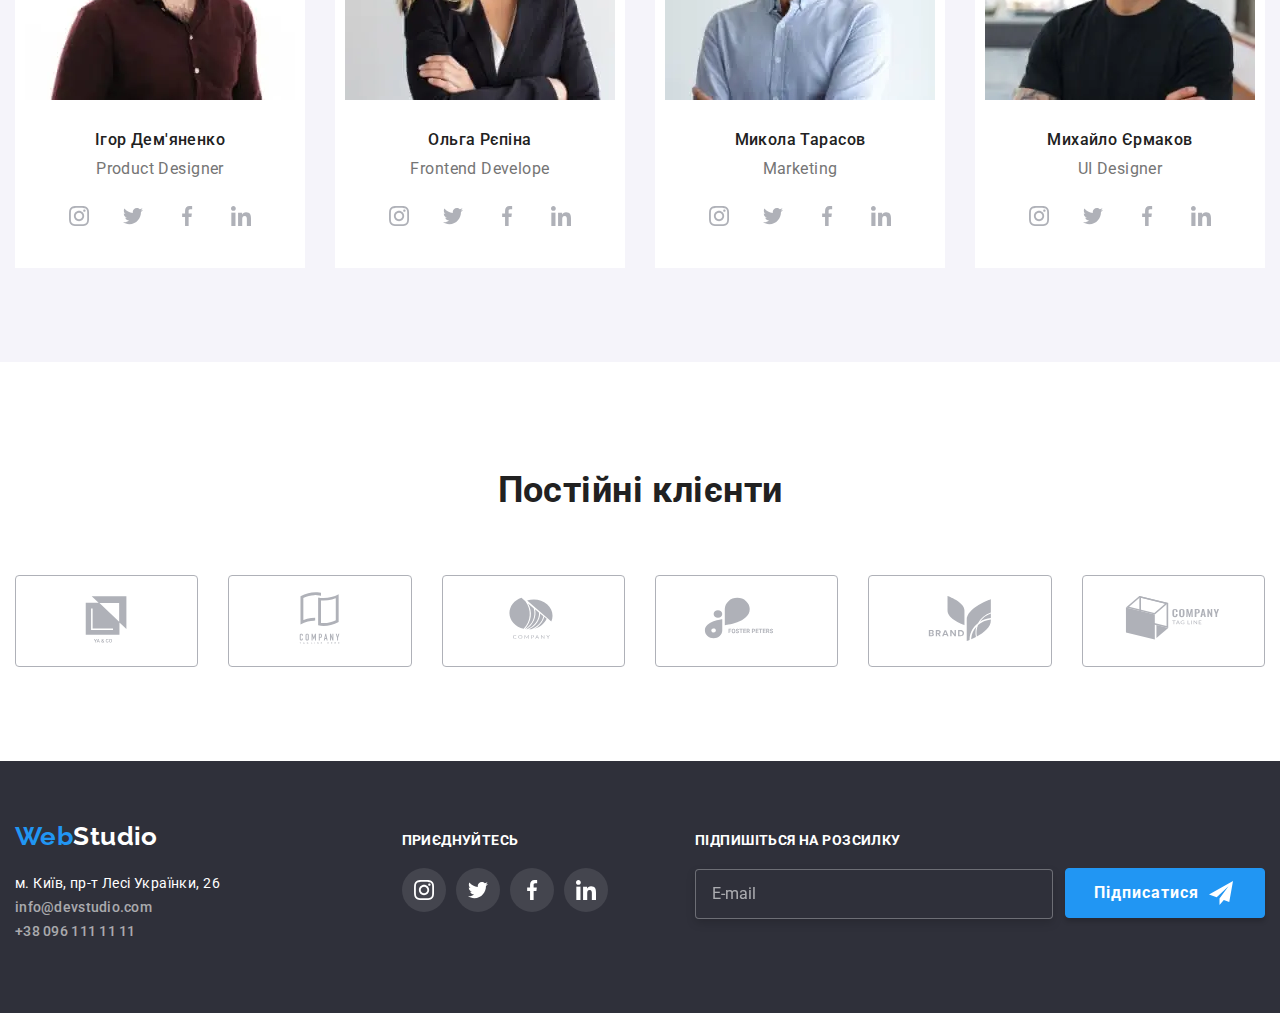
==== commit efec3f9c: "added the work form" ====
--- a/index.html
+++ b/index.html
@@ -21,7 +21,7 @@
 	<body>
 		<header class="page-header">
 			<div class="nav container">
-				<a href="./index.html" class="logo link"><span class="logo logo--color-blue">Web</span>Studio</a>
+				<a class="logo link" href="./index.html" lang="en"><span class="logo logo--color-blue">Web</span>Studio</a>
 				<nav>
 					<ul class="site-nav list">
 						<li class="site-nav__item"><a class="site-nav__link link current" href="./index.html">Студія</a></li>
@@ -155,6 +155,7 @@
 								<source srcset="./img/work1.jpg 1x, ./img/work1@2x.jpg 2x" type="image/jpeg" />
 								<img src="./img/work1.jpg" alt="Сірий планшет на столі" />
 							</picture>
+							<div class="work__label">Десктопні додатки</div>
 							</li>
 						<li class="work__image">
 							<picture>
@@ -162,6 +163,7 @@
 								<source srcset="./img/work2.jpg 1x, ./img/work2@2x.jpg 2x" type="image/jpeg" />
 								<img src="./img/work2.jpg" alt="Сірий планшет на столі" />
 							</picture>
+							<div class="work__label">Мобільні додатки</div>
 							</li>
 						<li class="work__image">
 							<picture>
@@ -169,6 +171,7 @@
 								<source srcset="./img/work3.jpg 1x, ./img/work3@2x.jpg 2x" type="image/jpeg" />
 								<img src="./img/work3.jpg" alt="Сірий планшет на столі" />
 							</picture>
+							<div class="work__label">Дизайнерські рішення</div>
 						</li>
 					</ul>
 				</div>
@@ -466,7 +469,7 @@
 		<footer class="footer">
 			<div class="footer-wrapper container">
 				<div class="footer-address">
-					<a class="logo link" href="./index.html"
+					<a class="logo link" href="./index.html" lang="en"
 						><span class="logo logo--color-blue">Web</span><span class="logo logo--color-white">Studio</span></a
 					>
 					<address>
--- a/css/main.min.css
+++ b/css/main.min.css
@@ -1 +1 @@
-:root{--primary-text-color: #757575;--title-text-color: #212121;--accent-color: #2196f3;--primary-white-color: #ffffff;--primary-black-color: #000000;--fist-color-bcg-button: #f5f4fa;--footer-color: #2f303a;--border-color: #ececec;--border-second-color: #eeeeee;--hero-color: #c4c4c4;--icon-color: #afb1b8;--second-color-bcg-button: #188CE8}.link.current{color:var(--accent-color)}.current::after{position:absolute;content:"";display:inline-block;width:100%;height:4px;left:0;bottom:0;border-radius:2px;background-color:var(--accent-color)}html{-webkit-box-sizing:border-box;box-sizing:border-box}body{background-color:var(--primary-white-color);color:var(--primary-text-color);font-family:Roboto,sans-serif;font-weight:400;font-size:14px;line-height:1.2;letter-spacing:.03em}address{font-style:normal}h1,h2,h3,h4,h5,h6,p{margin-top:0;margin-bottom:0}ul,ol{margin-top:0;margin-bottom:0;padding-left:0}.list{list-style:none}.link{text-decoration:none}img{display:block;width:100%;height:auto}.section{padding-top:60px;padding-bottom:60px}@media screen and (min-width: 1200px){.section{padding-top:94px;padding-bottom:94px}}.container{padding-left:15px;padding-right:15px}@media screen and (min-widht: 480px){.container{width:480px;margin-left:auto;margin-right:auto}}@media screen and (min-widht: 768px){.container{width:768px}}@media screen and (min-widht: 1200px){.container{width:1200px}}.logo{color:var(--primary-black-color);font-family:Raleway,sans-serif;font-weight:700;font-size:24px;-webkit-transition:color 250ms cubic-bezier(0.4, 0, 0.2, 1);transition:color 250ms cubic-bezier(0.4, 0, 0.2, 1)}.logo:hover,.logo:focus{color:var(--accent-color)}.logo .logo--color-blue{color:var(--accent-color)}.logo .logo--color-white{color:var(--primary-white-color);-webkit-transition:color 250ms cubic-bezier(0.4, 0, 0.2, 1);transition:color 250ms cubic-bezier(0.4, 0, 0.2, 1)}.logo .logo--color-white:hover,.logo .logo--color-white:focus{color:var(--accent-color)}@media screen and (min-widht: 1200px){.logo{font-size:26px}}.main__backdrop{position:fixed;top:0;left:0;width:100vw;height:100vh;background-color:rgba(0,0,0,.2);opacity:1;-webkit-transition:opacity 2500ms cubic-bezier(0.4, 0, 0.2, 1);transition:opacity 2500ms cubic-bezier(0.4, 0, 0.2, 1)}.main__backdrop.is-hidden{opacity:0;pointer-events:none}.main__modal{position:absolute;top:50%;left:50%;-webkit-transform:translate(-50%, -50%) scale(1);transform:translate(-50%, -50%) scale(1);opacity:1;-webkit-transition:opacity 250ms cubic-bezier(0.4, 0, 0.2, 1),-webkit-transform 250ms cubic-bezier(0.4, 0, 0.2, 1);transition:opacity 250ms cubic-bezier(0.4, 0, 0.2, 1),-webkit-transform 250ms cubic-bezier(0.4, 0, 0.2, 1);transition:transform 250ms cubic-bezier(0.4, 0, 0.2, 1),opacity 250ms cubic-bezier(0.4, 0, 0.2, 1);transition:transform 250ms cubic-bezier(0.4, 0, 0.2, 1),opacity 250ms cubic-bezier(0.4, 0, 0.2, 1),-webkit-transform 250ms cubic-bezier(0.4, 0, 0.2, 1);width:450px;height:609px;padding:40px;background-color:var(--primary-white-color)}.main__backdrop.is-hidden .main__modal{-webkit-transform:translate(-50%, -50%) scale(1.1);transform:translate(-50%, -50%) scale(1.1);opacity:0}.button__modal-close{position:absolute;top:8px;right:8px;display:-webkit-box;display:-ms-flexbox;display:flex;-webkit-box-pack:center;-ms-flex-pack:center;justify-content:center;-webkit-box-align:center;-ms-flex-align:center;align-items:center;width:30px;height:30px;border-radius:50%;border:1px solid rgba(0,0,0,.1);border-color:rgba(0,0,0,0);padding:0;cursor:pointer;-webkit-transition:fill 250ms cubic-bezier(0.4, 0, 0.2, 1);transition:fill 250ms cubic-bezier(0.4, 0, 0.2, 1)}.button__modal-close:hover{fill:var(--accent-color)}@media screen and (min-width: 1200px){.main__modal{width:528px;height:581px}}.contact-form__field{display:block;position:relative;cursor:pointer}.contact-form__field:not(:last-child){margin-bottom:28px}.contact-form__title{margin-bottom:12px;font-weight:700;font-size:20px;line-height:1.5;text-align:center;letter-spacing:.03em;color:var(--primary-black-color);cursor:pointer}.contact-form__input{width:100%;height:40px;border:1px solid rgba(33,33,33,.2);border-radius:4px;margin-top:4px;padding-left:42px;cursor:pointer}.contact-form__input:focus{outline:none;border-color:var(--accent-color)}.contact-form__icon{position:absolute;bottom:50%;left:12px;display:inline-block;-webkit-transform:translateY(50%);transform:translateY(50%);-webkit-transition:fill 550ms cubic-bezier(0.4, 0, 0.2, 1);transition:fill 550ms cubic-bezier(0.4, 0, 0.2, 1)}.contact-form__text{position:absolute;bottom:50%;left:40px;-webkit-transform:translateY(50%);transform:translateY(50%);-webkit-transition:-webkit-transform 550ms cubic-bezier(0.4, 0, 0.2, 1);transition:-webkit-transform 550ms cubic-bezier(0.4, 0, 0.2, 1);transition:transform 550ms cubic-bezier(0.4, 0, 0.2, 1);transition:transform 550ms cubic-bezier(0.4, 0, 0.2, 1), -webkit-transform 550ms cubic-bezier(0.4, 0, 0.2, 1)}.contact-form__input:not(:-moz-placeholder-shown)+.contact-form__text{transform:translate(-40px, -18px)}.contact-form__input:not(:-ms-input-placeholder)+.contact-form__text{transform:translate(-40px, -18px)}.contact-form__input:focus+.contact-form__text,.contact-form__input:not(:placeholder-shown)+.contact-form__text{-webkit-transform:translate(-40px, -18px);transform:translate(-40px, -18px)}.contact-form__field:focus-within>.contact-form__icon,.contact-form__field:focus-within>.contact-form__text,.contact-form__field:focus-within>.contact-form__textarea{fill:var(--accent-color);color:var(--accent-color)}.contact-form__messege{position:relative;width:100%;height:120px;resize:none;margin-top:4px;padding:12px 16px;border:1px solid rgba(33,33,33,.2);border-radius:4px;margin-top:4px;cursor:pointer}.contact-form__messege:focus{outline:none;border-color:var(--accent-color)}.contact-form__messege::-webkit-input-placeholder{font-weight:400;font-size:12px;line-height:1.17;letter-spacing:.01em;color:rgba(117,117,117,.5)}.contact-form__messege::-moz-placeholder{font-weight:400;font-size:12px;line-height:1.17;letter-spacing:.01em;color:rgba(117,117,117,.5)}.contact-form__messege:-ms-input-placeholder{font-weight:400;font-size:12px;line-height:1.17;letter-spacing:.01em;color:rgba(117,117,117,.5)}.contact-form__messege::-ms-input-placeholder{font-weight:400;font-size:12px;line-height:1.17;letter-spacing:.01em;color:rgba(117,117,117,.5)}.contact-form__messege::placeholder{font-weight:400;font-size:12px;line-height:1.17;letter-spacing:.01em;color:rgba(117,117,117,.5)}.contact-form__textarea{position:absolute;bottom:50%;left:40px;-webkit-transform:translateY(50%);transform:translateY(50%);-webkit-transition:-webkit-transform 550ms cubic-bezier(0.4, 0, 0.2, 1);transition:-webkit-transform 550ms cubic-bezier(0.4, 0, 0.2, 1);transition:transform 550ms cubic-bezier(0.4, 0, 0.2, 1);transition:transform 550ms cubic-bezier(0.4, 0, 0.2, 1), -webkit-transform 550ms cubic-bezier(0.4, 0, 0.2, 1)}.contact-form__messege:not(:-moz-placeholder-shown)+.contact-form__textarea{transform:translate(-40px, -60px)}.contact-form__messege:not(:-ms-input-placeholder)+.contact-form__textarea{transform:translate(-40px, -60px)}.contact-form__messege:focus+.contact-form__textarea,.contact-form__messege:not(:placeholder-shown)+.contact-form__textarea{-webkit-transform:translate(-40px, -60px);transform:translate(-40px, -60px)}.contact-form__label{display:-webkit-box;display:-ms-flexbox;display:flex;-webkit-box-align:center;-ms-flex-align:center;align-items:center;font-size:12px;line-height:1.17;cursor:pointer}.contact-form__checkbox{-webkit-appearance:none;-moz-appearance:none;appearance:none}.contact-form__chek-ikon{display:inline-block;width:16px;height:15px;margin-right:9px;border:2px solid var(--primary-black-color);border-radius:2px;cursor:pointer}.contact-form__checkbox:focus+.contact-form__chek-ikon{border-color:var(--accent-color)}.contact-form__checkbox:checked+.contact-form__chek-ikon{background-color:var(--accent-color);border-color:var(--accent-color);background-image:url(../img/icon-check.svg);background-size:contain;background-origin:border-box}.contact-form__contract{color:var(--accent-color);margin-left:4px}.button-submit{display:block;-webkit-box-align:center;-ms-flex-align:center;align-items:center;min-width:200px;height:50px;padding:10px 52px;margin-top:30px;margin-right:auto;margin-left:auto;color:var(--primary-white-color);background-color:var(--accent-color);border-color:var(--accent-color);font-weight:700;font-size:16px;line-height:1.88;letter-spacing:.06em;font-family:inherit;text-decoration:none;text-align:center;-webkit-box-shadow:0px 4px 4px rgba(0,0,0,.15);box-shadow:0px 4px 4px rgba(0,0,0,.15);border-radius:4px;border:1px solid;cursor:pointer;-webkit-transition:background 550ms cubic-bezier(0.4, 0, 0.2, 1),-webkit-box-shadow 550ms cubic-bezier(0.4, 0, 0.2, 1);transition:background 550ms cubic-bezier(0.4, 0, 0.2, 1),-webkit-box-shadow 550ms cubic-bezier(0.4, 0, 0.2, 1);transition:background 550ms cubic-bezier(0.4, 0, 0.2, 1),box-shadow 550ms cubic-bezier(0.4, 0, 0.2, 1);transition:background 550ms cubic-bezier(0.4, 0, 0.2, 1),box-shadow 550ms cubic-bezier(0.4, 0, 0.2, 1),-webkit-box-shadow 550ms cubic-bezier(0.4, 0, 0.2, 1)}.button-submit:hover,.button-submit:focus{background:var(--second-color-bcg-button);-webkit-box-shadow:0px 3px 1px rgba(0,0,0,.1),0px 1px 2px rgba(0,0,0,.08),0px 2px 2px rgba(0,0,0,.12);box-shadow:0px 3px 1px rgba(0,0,0,.1),0px 1px 2px rgba(0,0,0,.08),0px 2px 2px rgba(0,0,0,.12)}@media screen and (min-width: 1200px){.contact-form__title{font-size:20px;line-height:1.17}.contact-form__label{font-size:14px;line-height:1.71}}.team-social{display:-webkit-box;display:-ms-flexbox;display:flex;-webkit-box-pack:justify;-ms-flex-pack:justify;justify-content:space-between;width:206px}.team-social__link{display:-webkit-box;display:-ms-flexbox;display:flex;-webkit-box-pack:center;-ms-flex-pack:center;justify-content:center;-webkit-box-align:center;-ms-flex-align:center;align-items:center;width:44px;height:44px;background-color:var(--primary-white-color);border-radius:50%;-webkit-transition:background-color 250ms cubic-bezier(0.4, 0, 0.2, 1),fill 250ms cubic-bezier(0.4, 0, 0.2, 1);transition:background-color 250ms cubic-bezier(0.4, 0, 0.2, 1),fill 250ms cubic-bezier(0.4, 0, 0.2, 1)}.team-social__link:hover,.team-social__link:focus{background-color:var(--accent-color)}.team-social__icon{fill:var(--icon-color)}.team-social__link:hover .team-social__icon,.team-social__link:focus .team-social__icon{fill:var(--primary-white-color)}.join__title{margin-bottom:20px;font-weight:700;font-size:14px;line-height:1,14;letter-spacing:.03em;text-transform:uppercase;color:var(--primary-white-color);text-align:center}.join-social{display:-webkit-box;display:-ms-flexbox;display:flex;-webkit-box-pack:justify;-ms-flex-pack:justify;justify-content:space-between;width:206px;margin-left:auto;margin-right:auto}.join-social__link{display:-webkit-box;display:-ms-flexbox;display:flex;-webkit-box-pack:center;-ms-flex-pack:center;justify-content:center;-webkit-box-align:center;-ms-flex-align:center;align-items:center;width:44px;height:44px;background-color:rgba(255,255,255,.1);border-radius:50%;-webkit-transition:background-color 250ms cubic-bezier(0.4, 0, 0.2, 1);transition:background-color 250ms cubic-bezier(0.4, 0, 0.2, 1)}.join-social__link:hover,.join-social__link:focus{background-color:var(--accent-color)}.join-social__icon{fill:var(--primary-white-color)}@media screen and (min-width: 1200px){.join-social{margin-left:0;margin-right:0}}.page-header{position:relative;background-color:var(--primary-white-color)}.nav{display:-webkit-box;display:-ms-flexbox;display:flex;-webkit-box-pack:justify;-ms-flex-pack:justify;justify-content:space-between;-webkit-box-align:center;-ms-flex-align:center;align-items:center;height:60px}.site-nav{display:none}.auth-nav{display:none}.mobile-menu-button{background-color:rgba(0,0,0,0);border:none;padding:0;line-height:0}.mobile-menu{position:absolute;top:0;bottom:0;width:100%;height:100vh;overflow:auto;opacity:0;visibility:hidden;pointer-events:none;background-color:var(--primary-white-color);-webkit-transition:opacity 500ms cubic-bezier(0.4, 0, 0.2, 1),visibility 500ms cubic-bezier(0.4, 0, 0.2, 1);transition:opacity 500ms cubic-bezier(0.4, 0, 0.2, 1),visibility 500ms cubic-bezier(0.4, 0, 0.2, 1)}.mobile-menu.is-open{opacity:1;visibility:visible;pointer-events:auto}.mobile-menu__container{position:relative;padding-top:48px;padding-bottom:48px;padding-left:40px}.mobile-menu__close-button{position:absolute;top:10px;right:15px;background-color:rgba(0,0,0,0);border:none;padding:0;line-height:0;-webkit-transition:fill 500ms cubic-bezier(0.4, 0, 0.2, 1);transition:fill 500ms cubic-bezier(0.4, 0, 0.2, 1)}.mobile-menu__close-button:hover,.mobile-menu__close-button:focus{fill:var(--accent-color)}.mobile-menu__link{font-weight:500;font-size:40px;line-height:1,175;letter-spacing:.02em;color:var(--title-text-color)}.mobile-menu__list{margin-bottom:306px}.mobile-menu__item:hover,.mobile-menu__item:focus{color:var(--accent-color)}.mobile-menu__item:not(:last-child){margin-bottom:32px}.mobi-menu-auth__item:not(:last-child){margin-bottom:32px}.mobi-menu-auth__phone{font-weight:500;font-size:34px;line-height:1.176;letter-spacing:.02em;color:var(--accent-color)}.mobi-menu-auth__mail{font-weight:500;font-size:24px;line-height:1.167;letter-spacing:.02em;color:var(--primary-text-color)}.mobi-social__list{display:-webkit-box;display:-ms-flexbox;display:flex;-webkit-box-pack:start;-ms-flex-pack:start;justify-content:flex-start;-webkit-box-align:center;-ms-flex-align:center;align-items:center;margin-top:63px}.mobi-social__item:not(:last-child){padding-right:20px}.mobi-social__item--side::after{content:" ";position:absolute;display:inline-block;width:1px;height:22px;margin-left:10px;background-color:rgba(33,33,33,.2)}.mobile-social__link{font-weight:500;font-size:18px;letter-spacing:.02em;color:var(--accent-color)}@media screen and (min-width: 768px){.nav{height:80px}.site-nav{display:-webkit-box;display:-ms-flexbox;display:flex;-webkit-box-align:center;-ms-flex-align:center;align-items:center;-webkit-box-pack:center;-ms-flex-pack:center;justify-content:center}.site-nav__link{position:relative}.site-nav__link:hover,.site-nav__link:focus{color:var(--accent-color)}.site-nav__link{color:var(--title-text-color);font-weight:500;font-size:14px;line-height:1.15;letter-spacing:.02em;padding-top:32px;padding-bottom:32px;-webkit-transition:color 250ms cubic-bezier(0.4, 0, 0.2, 1);transition:color 250ms cubic-bezier(0.4, 0, 0.2, 1)}.site-nav__link:hover,.site-nav__link:focus{color:var(--accent-color);fill:var(--accent-color)}.site-nav__item:not(:last-child){margin-right:50px}.auth-nav{display:block;margin-top:21px}.auth-nav__link{display:-webkit-box;display:-ms-flexbox;display:flex;color:var(--primary-text-color);font-weight:500;font-size:14px;line-height:1.15;letter-spacing:.02em;-webkit-transition:color 250ms cubic-bezier(0.4, 0, 0.2, 1);transition:color 250ms cubic-bezier(0.4, 0, 0.2, 1)}.auth-nav__link:hover,.auth-nav__link:focus{color:var(--accent-color);fill:var(--accent-color)}.auth-nav__item:not(:last-child){margin-bottom:10px}.auth-nav__icon{-webkit-transition:fill 250ms cubic-bezier(0.4, 0, 0.2, 1);transition:fill 250ms cubic-bezier(0.4, 0, 0.2, 1)}.auth-nav__link:hover .auth-nav__icon,.auth-nav__link:focus .auth-nav__icon{color:var(--accent-color);fill:var(--accent-color)}.auth-nav__icon--smartphone{fill:var(--primary-text-color);width:16px;height:12px;margin-right:10px}.auth-nav__icon--envelope{fill:var(--primary-text-color);width:10px;height:16px;margin-right:10px}.mobile-menu-button{display:none}}@media screen and (min-width: 1200px){.nav{-webkit-box-align:center;-ms-flex-align:center;align-items:center;-webkit-box-pack:start;-ms-flex-pack:start;justify-content:flex-start}.site-nav{-webkit-box-pack:start;-ms-flex-pack:start;justify-content:flex-start;margin-left:93px}.auth-nav{display:-webkit-box;display:-ms-flexbox;display:flex;margin-left:auto}.auth-nav__link{display:-webkit-box;display:-ms-flexbox;display:flex;padding-top:32px;padding-bottom:32px}.auth-nav__item:not(:last-child){margin-right:30px}}.hero{max-width:480px;height:400px;margin-left:auto;margin-right:auto;background-image:-webkit-gradient(linear, left top, left bottom, from(rgba(47, 48, 58, 0.4)), to(rgba(47, 48, 58, 0.4))),url(../img/hero-fon-phone.jpg);background-image:linear-gradient(rgba(47, 48, 58, 0.4), rgba(47, 48, 58, 0.4)),url(../img/hero-fon-phone.jpg);background-repeat:no-repeat;background-size:cover;background-position:center;padding-top:118px;padding-bottom:118px;text-align:center;background-color:var(--hero-color)}@media(min-device-pixel-ratio: 2),(-webkit-min-device-pixel-ratio: 2),(min-resolution: 192dpi),(min-resolution: 2dppx){.hero{background-image:-webkit-gradient(linear, left top, left bottom, from(rgba(47, 48, 58, 0.4)), to(rgba(47, 48, 58, 0.4))),url(../img/hero-fon-phone@2x.jpg);background-image:linear-gradient(rgba(47, 48, 58, 0.4), rgba(47, 48, 58, 0.4)),url(../img/hero-fon-phone@2x.jpg)}}.hero__title{width:360px;margin-left:auto;margin-right:auto;margin-bottom:30px;color:var(--primary-white-color);font-weight:900;font-size:26px;line-height:1.62;letter-spacing:.06em;text-transform:uppercase}.button--hero{display:inline-block;-webkit-box-align:center;-ms-flex-align:center;align-items:center;min-width:200px;padding:10px 24px;color:var(--primary-white-color);background-color:var(--accent-color);font-family:inherit;font-weight:700;font-size:16px;line-height:1.88;-webkit-box-shadow:0px 4px 4px rgba(0,0,0,.15);box-shadow:0px 4px 4px rgba(0,0,0,.15);border-radius:4px;letter-spacing:.06em;-webkit-transition:background-color 250ms cubic-bezier(0.4, 0, 0.2, 1),color 250ms cubic-bezier(0.4, 0, 0.2, 1);transition:background-color 250ms cubic-bezier(0.4, 0, 0.2, 1),color 250ms cubic-bezier(0.4, 0, 0.2, 1)}.button--hero:hover,.button--hero:focus{color:var(--primary-black-color);background-color:var(--primary-text-color)}@media screen and (min-width: 768px){.hero{max-width:768px;background-image:-webkit-gradient(linear, left top, left bottom, from(rgba(47, 48, 58, 0.4)), to(rgba(47, 48, 58, 0.4))),url(../img/hero-fon-tabl.jpg);background-image:linear-gradient(rgba(47, 48, 58, 0.4), rgba(47, 48, 58, 0.4)),url(../img/hero-fon-tabl.jpg)}}@media screen and (min-width: 768px)and (min-device-pixel-ratio: 2),screen and (min-width: 768px)and (-webkit-min-device-pixel-ratio: 2),screen and (min-width: 768px)and (min-resolution: 192dpi),screen and (min-width: 768px)and (min-resolution: 2dppx){.hero{background-image:-webkit-gradient(linear, left top, left bottom, from(rgba(47, 48, 58, 0.4)), to(rgba(47, 48, 58, 0.4))),url(../img/hero-fon-tabl@2x.jpg);background-image:linear-gradient(rgba(47, 48, 58, 0.4), rgba(47, 48, 58, 0.4)),url(../img/hero-fon-tabl@2x.jpg)}}@media screen and (min-width: 1200px){.hero{max-width:1600px;height:600px;padding-top:200px;padding-bottom:280px;background-image:-webkit-gradient(linear, left top, left bottom, from(rgba(47, 48, 58, 0.4)), to(rgba(47, 48, 58, 0.4))),url(../img/hero-fon.jpg);background-image:linear-gradient(rgba(47, 48, 58, 0.4), rgba(47, 48, 58, 0.4)),url(../img/hero-fon.jpg)}}@media screen and (min-width: 1200px)and (min-device-pixel-ratio: 2),screen and (min-width: 1200px)and (-webkit-min-device-pixel-ratio: 2),screen and (min-width: 1200px)and (min-resolution: 192dpi),screen and (min-width: 1200px)and (min-resolution: 2dppx){.hero{background-image:-webkit-gradient(linear, left top, left bottom, from(rgba(47, 48, 58, 0.4)), to(rgba(47, 48, 58, 0.4))),url(../img/hero-fon@2x.jpg);background-image:linear-gradient(rgba(47, 48, 58, 0.4), rgba(47, 48, 58, 0.4)),url(../img/hero-fon@2x.jpg)}}@media screen and (min-width: 1200px){.hero__title{width:696px;font-size:44px;line-height:1.36}}@media screen and (min-width: 1200px){.button--hero{min-width:216px;padding:10px 32px}}.feature-card:not(:last-child){margin-bottom:30px}.feature-card__wrapper{display:-webkit-box;display:-ms-flexbox;display:flex;min-width:270px;height:120px;-webkit-box-pack:center;-ms-flex-pack:center;justify-content:center;-webkit-box-align:center;-ms-flex-align:center;align-items:center;margin-left:auto;margin-right:auto;padding:25px 100px;margin-bottom:30px;background-color:var(--fist-color-bcg-button);border-radius:4px}.feature__title{visibility:hidden;pointer-events:none;position:absolute}.feature-card__name{margin-bottom:10px;color:var(--title-text-color);font-weight:700;line-height:1.15;text-transform:uppercase;text-align:center}.feature-card__text{line-height:1.7}@media screen and (min-width: 768px){.feature__list{display:-webkit-box;display:-ms-flexbox;display:flex;-ms-flex-wrap:wrap;flex-wrap:wrap;gap:30px}.feature-card{margin:0;-ms-flex-preferred-size:calc((100% - 30px)/2);flex-basis:calc((100% - 30px)/2)}}@media screen and (min-width: 1200px){.feature-card{-ms-flex-preferred-size:calc((100% - 90px)/4);flex-basis:calc((100% - 90px)/4)}}.work{display:none}@media screen and (min-width: 1200px){.work{display:block}.work__list{display:-webkit-box;display:-ms-flexbox;display:flex;-webkit-box-pack:justify;-ms-flex-pack:justify;justify-content:space-between}.work__title{margin-bottom:50px}.work__title{color:var(--title-text-color);font-weight:700;font-size:36px;line-height:1.16;text-align:center}}.team{background-color:var(--fist-color-bcg-button)}.team__title{color:var(--title-text-color);font-weight:700;font-size:28px;line-height:1.79;text-align:center;margin-bottom:30px}.team__list{display:block}.team-card{display:-webkit-box;display:-ms-flexbox;display:flex;padding-bottom:30px;-webkit-box-align:center;-ms-flex-align:center;align-items:center;-webkit-box-orient:vertical;-webkit-box-direction:normal;-ms-flex-direction:column;flex-direction:column;background-color:var(--primary-white-color);margin-bottom:30px}.team-card__name{margin-top:30px;margin-bottom:10px;color:var(--title-text-color);font-weight:500;font-size:16px}.team-card__text{margin-bottom:16px;color:var(--primary-text-color);font-size:16px}@media screen and (min-width: 768px){.team__list{display:-webkit-box;display:-ms-flexbox;display:flex;-ms-flex-wrap:wrap;flex-wrap:wrap;-webkit-box-align:stretch;-ms-flex-align:stretch;align-items:stretch;gap:30px}.team-card{margin-bottom:0;-ms-flex-preferred-size:calc((100% - 30px)/2);flex-basis:calc((100% - 30px)/2)}}@media screen and (min-width: 1200px){.team__title{font-size:36px;line-height:1.91;margin-bottom:50px}.team-card{-ms-flex-preferred-size:calc((100% - 90px)/4);flex-basis:calc((100% - 90px)/4)}}.clients__title{margin-bottom:30px;color:var(--title-text-color);font-weight:700;font-size:28px;line-height:1.79;text-align:center}.clients-card{display:-webkit-box;display:-ms-flexbox;display:flex;-ms-flex-wrap:wrap;flex-wrap:wrap;gap:30px}.clients-card__item{display:-webkit-box;display:-ms-flexbox;display:flex;-ms-flex-preferred-size:calc((100% - 30px)/2);flex-basis:calc((100% - 30px)/2);-webkit-box-pack:center;-ms-flex-pack:center;justify-content:center;-webkit-box-align:center;-ms-flex-align:center;align-items:center;height:92px;border:1px solid var(--icon-color);border-radius:4px;-webkit-transition:border-color 250ms cubic-bezier(0.4, 0, 0.2, 1),fill 250ms cubic-bezier(0.4, 0, 0.2, 1);transition:border-color 250ms cubic-bezier(0.4, 0, 0.2, 1),fill 250ms cubic-bezier(0.4, 0, 0.2, 1)}.clients-card__item:hover,.clients-card__item:focus{border-color:var(--accent-color)}.clients-card__icon{fill:var(--icon-color)}.clients-card__link:hover .clients-card__icon,.clients-card__link:focus .clients-card__icon{fill:var(--accent-color)}@media screen and (min-width: 768px){.clients-card__item{-ms-flex-preferred-size:calc((100% - 60px)/3);flex-basis:calc((100% - 60px)/3)}}@media screen and (min-width: 1200px){.clients-card__item{-ms-flex-preferred-size:calc((100% - 150px)/6);flex-basis:calc((100% - 150px)/6)}.clients__title{font-size:36px;line-height:1.91;margin-bottom:50px}}.footer{background-color:var(--footer-color)}.footer-wrapper{padding-top:60px;padding-bottom:60px;text-align:center}.footer-address{margin-bottom:60px}.footer-address__list{margin-top:20px}.footer-address__link{margin-top:9px;font-weight:500;font-size:14px;line-height:1.15;letter-spacing:.02em;color:rgba(255,255,255,.6);line-height:1.71;-webkit-transition:color 250ms cubic-bezier(0.4, 0, 0.2, 1);transition:color 250ms cubic-bezier(0.4, 0, 0.2, 1)}.footer-address__link:hover,.footer-address__link:focus{color:var(--accent-color)}.footer-address__item{color:var(--primary-white-color);line-height:1.71;-webkit-transition:color 250ms cubic-bezier(0.4, 0, 0.2, 1);transition:color 250ms cubic-bezier(0.4, 0, 0.2, 1)}.footer-address__item:hover{color:var(--accent-color)}.footer-form{margin-top:60px}.footer-form__label{display:block;font-weight:700;font-size:14px;line-height:1.14;letter-spacing:.03em;text-transform:uppercase;color:var(--primary-white-color);cursor:pointer}.footer-form__input{display:block;margin-top:20px;margin-right:auto;margin-left:auto;min-width:450px;height:50px;padding-left:16px;border:1px solid rgba(255,255,255,.3);border-radius:4px;-webkit-filter:drop-shadow(0px 4px 4px rgba(0, 0, 0, 0.15));filter:drop-shadow(0px 4px 4px rgba(0, 0, 0, 0.15));background-color:var(--footer-color);color:rgba(255,255,255,.6);cursor:pointer}.footer-form__input::-webkit-input-placeholder{font-weight:400;font-size:16px;line-height:1.25;color:rgba(255,255,255,.6)}.footer-form__input::-moz-placeholder{font-weight:400;font-size:16px;line-height:1.25;color:rgba(255,255,255,.6)}.footer-form__input:-ms-input-placeholder{font-weight:400;font-size:16px;line-height:1.25;color:rgba(255,255,255,.6)}.footer-form__input::-ms-input-placeholder{font-weight:400;font-size:16px;line-height:1.25;color:rgba(255,255,255,.6)}.footer-form__input::placeholder{font-weight:400;font-size:16px;line-height:1.25;color:rgba(255,255,255,.6)}.footer-form__input:focus{outline:none;border-color:var(--accent-color)}.button-footer{display:-webkit-inline-box;display:-ms-inline-flexbox;display:inline-flex;-webkit-box-align:center;-ms-flex-align:center;align-items:center;min-width:200px;height:50px;padding:10px 28px;margin-top:35px;margin-right:auto;margin-left:auto;color:var(--primary-white-color);background-color:var(--accent-color);border-color:var(--accent-color);font-weight:700;font-size:16px;line-height:1.88;letter-spacing:.06em;font-family:inherit;text-decoration:none;text-align:center;-webkit-box-shadow:0px 4px 4px rgba(0,0,0,.15);box-shadow:0px 4px 4px rgba(0,0,0,.15);border-radius:4px;border:1px solid var(--accent-color);cursor:pointer;-webkit-transition:-webkit-box-shadow 500ms cubic-bezier(0.4, 0, 0.2, 1);transition:-webkit-box-shadow 500ms cubic-bezier(0.4, 0, 0.2, 1);transition:box-shadow 500ms cubic-bezier(0.4, 0, 0.2, 1);transition:box-shadow 500ms cubic-bezier(0.4, 0, 0.2, 1), -webkit-box-shadow 500ms cubic-bezier(0.4, 0, 0.2, 1)}.button-footer::after{content:"";width:24px;height:24px;margin-left:10px;background-image:url(../img/icon-send.svg);background-size:contain;background-origin:border-box}.button-footer:hover,.button-footer:focus{-webkit-box-shadow:0px 3px 1px rgba(0,0,0,.1),0px 1px 2px rgba(0,0,0,.08),0px 2px 2px rgba(0,0,0,.12);box-shadow:0px 3px 1px rgba(0,0,0,.1),0px 1px 2px rgba(0,0,0,.08),0px 2px 2px rgba(0,0,0,.12)}@media screen and (min-width: 768px){.footer-wrapper{display:-webkit-box;display:-ms-flexbox;display:flex;-ms-flex-wrap:wrap;flex-wrap:wrap;-webkit-box-align:baseline;-ms-flex-align:baseline;align-items:baseline;-webkit-box-pack:justify;-ms-flex-pack:justify;justify-content:space-between;padding-left:76px;padding-right:89px;height:463px}.footer-address{margin-bottom:0}.footer-form{margin-left:auto;margin-right:auto}}@media screen and (min-width: 1200px){.footer-wrapper{-ms-flex-wrap:nowrap;flex-wrap:nowrap;-webkit-box-pack:justify;-ms-flex-pack:justify;justify-content:space-between;padding-left:15px;padding-right:15px;height:252px}.footer-form{display:-webkit-box;display:-ms-flexbox;display:flex;margin-left:0;margin-right:0;margin-top:0}.footer-form__input{min-width:358px;margin-right:12px}}.partfolio__list{display:grid;grid-template-columns:repeat(auto-fill, 370px);gap:30px}.partfolio__title{visibility:hidden;pointer-events:none;position:absolute}.filter{-ms-flex-wrap:wrap;flex-wrap:wrap;-webkit-box-align:start;-ms-flex-align:start;align-items:flex-start;margin-bottom:50px}.filter__item:not(:last-child){margin-right:8px}.filter-button{padding:6px 22px;color:var(--title-text-color);background-color:var(--fist-color-bcg-button);font-family:inherit;font-weight:500;font-size:16px;line-height:1.62;border-radius:4px;border:1px solid var(--fist-color-bcg-button);-webkit-transition:background-color 250ms cubic-bezier(0.4, 0, 0.2, 1),color 250ms cubic-bezier(0.4, 0, 0.2, 1),-webkit-box-shadow 250ms cubic-bezier(0.4, 0, 0.2, 1);transition:background-color 250ms cubic-bezier(0.4, 0, 0.2, 1),color 250ms cubic-bezier(0.4, 0, 0.2, 1),-webkit-box-shadow 250ms cubic-bezier(0.4, 0, 0.2, 1);transition:background-color 250ms cubic-bezier(0.4, 0, 0.2, 1),color 250ms cubic-bezier(0.4, 0, 0.2, 1),box-shadow 250ms cubic-bezier(0.4, 0, 0.2, 1);transition:background-color 250ms cubic-bezier(0.4, 0, 0.2, 1),color 250ms cubic-bezier(0.4, 0, 0.2, 1),box-shadow 250ms cubic-bezier(0.4, 0, 0.2, 1),-webkit-box-shadow 250ms cubic-bezier(0.4, 0, 0.2, 1)}.filter-button:hover,.filter-button:focus{color:var(--primary-white-color);background-color:var(--accent-color);-webkit-box-shadow:0px 3px 1px rgba(0,0,0,.1),0px 1px 2px rgba(0,0,0,.08),0px 2px 2px rgba(0,0,0,.12);box-shadow:0px 3px 1px rgba(0,0,0,.1),0px 1px 2px rgba(0,0,0,.08),0px 2px 2px rgba(0,0,0,.12)}.partfolio__item{display:-webkit-box;display:-ms-flexbox;display:flex;-webkit-box-orient:vertical;-webkit-box-direction:normal;-ms-flex-direction:column;flex-direction:column;-webkit-transition:-webkit-box-shadow 250ms cubic-bezier(0.4, 0, 0.2, 1);transition:-webkit-box-shadow 250ms cubic-bezier(0.4, 0, 0.2, 1);transition:box-shadow 250ms cubic-bezier(0.4, 0, 0.2, 1);transition:box-shadow 250ms cubic-bezier(0.4, 0, 0.2, 1), -webkit-box-shadow 250ms cubic-bezier(0.4, 0, 0.2, 1)}.partfolio__item:hover,.partfolio__item:focus{-webkit-box-shadow:0px 1px 1px rgba(0,0,0,.12),0px 4px 4px rgba(0,0,0,.06),1px 4px 6px rgba(0,0,0,.16);box-shadow:0px 1px 1px rgba(0,0,0,.12),0px 4px 4px rgba(0,0,0,.06),1px 4px 6px rgba(0,0,0,.16)}.partfolio__inner{padding:20px;border-right:1px solid var(--border-second-color);border-bottom:1px solid var(--border-second-color);border-left:1px solid var(--border-second-color)}.partfolio__label{margin-bottom:4px;color:var(--title-text-color);font-weight:700;font-size:18px;line-height:2;letter-spacing:.06em}.partfolio__name{color:var(--primary-text-color);font-size:16px;line-height:1.88}.partfolio__over{position:relative;overflow:hidden}.partfolio__popup{display:block;position:absolute;top:0;left:0;width:370px;height:294px;font-size:18px;line-height:1,56;padding:63px 24px;color:var(--primary-white-color);background-color:var(--accent-color);opacity:0;-webkit-transform:translateY(100%);transform:translateY(100%);-webkit-transition:-webkit-transform 500ms cubic-bezier(0.4, 0, 0.2, 1);transition:-webkit-transform 500ms cubic-bezier(0.4, 0, 0.2, 1);transition:transform 500ms cubic-bezier(0.4, 0, 0.2, 1);transition:transform 500ms cubic-bezier(0.4, 0, 0.2, 1), -webkit-transform 500ms cubic-bezier(0.4, 0, 0.2, 1)}.partfolio__item:hover .partfolio__popup,.partfolio__item:focus .partfolio__popup{opacity:1;-webkit-transform:translateY(0);transform:translateY(0)}/*# sourceMappingURL=main.min.css.map */+:root{--primary-text-color: #757575;--title-text-color: #212121;--accent-color: #2196f3;--primary-white-color: #ffffff;--primary-black-color: #000000;--fist-color-bcg-button: #f5f4fa;--footer-color: #2f303a;--border-color: #ececec;--border-second-color: #eeeeee;--hero-color: #c4c4c4;--icon-color: #afb1b8;--second-color-bcg-button: #188CE8}.link.current{color:var(--accent-color)}.current::after{position:absolute;content:"";display:inline-block;width:100%;height:4px;left:0;bottom:0;border-radius:2px;background-color:var(--accent-color)}html{-webkit-box-sizing:border-box;box-sizing:border-box}body{background-color:var(--primary-white-color);color:var(--primary-text-color);font-family:Roboto,sans-serif;font-weight:400;font-size:14px;line-height:1.2;letter-spacing:.03em}address{font-style:normal}h1,h2,h3,h4,h5,h6,p{margin-top:0;margin-bottom:0}ul,ol{margin-top:0;margin-bottom:0;padding-left:0}.list{list-style:none}.link{text-decoration:none}img{display:block;width:100%;height:auto}.section{padding-top:60px;padding-bottom:60px}@media screen and (min-width: 1200px){.section{padding-top:94px;padding-bottom:94px}}.container{padding-left:15px;padding-right:15px}@media screen and (min-widht: 480px){.container{width:480px;margin-left:auto;margin-right:auto}}@media screen and (min-widht: 768px){.container{width:768px}}@media screen and (min-widht: 1200px){.container{width:1200px}}.logo{color:var(--primary-black-color);font-family:Raleway,sans-serif;font-weight:700;font-size:24px;-webkit-transition:color 250ms cubic-bezier(0.4, 0, 0.2, 1);transition:color 250ms cubic-bezier(0.4, 0, 0.2, 1)}.logo:hover,.logo:focus{color:var(--accent-color)}.logo .logo--color-blue{color:var(--accent-color)}.logo .logo--color-white{color:var(--primary-white-color);-webkit-transition:color 250ms cubic-bezier(0.4, 0, 0.2, 1);transition:color 250ms cubic-bezier(0.4, 0, 0.2, 1)}.logo .logo--color-white:hover,.logo .logo--color-white:focus{color:var(--accent-color)}@media screen and (min-width: 767px){.logo{font-size:26px}}.main__backdrop{position:fixed;top:0;left:0;width:100vw;height:100vh;background-color:rgba(0,0,0,.2);opacity:1;-webkit-transition:opacity 2500ms cubic-bezier(0.4, 0, 0.2, 1);transition:opacity 2500ms cubic-bezier(0.4, 0, 0.2, 1)}.main__backdrop.is-hidden{opacity:0;pointer-events:none}.main__modal{position:absolute;top:50%;left:50%;-webkit-transform:translate(-50%, -50%) scale(1);transform:translate(-50%, -50%) scale(1);opacity:1;-webkit-transition:opacity 250ms cubic-bezier(0.4, 0, 0.2, 1),-webkit-transform 250ms cubic-bezier(0.4, 0, 0.2, 1);transition:opacity 250ms cubic-bezier(0.4, 0, 0.2, 1),-webkit-transform 250ms cubic-bezier(0.4, 0, 0.2, 1);transition:transform 250ms cubic-bezier(0.4, 0, 0.2, 1),opacity 250ms cubic-bezier(0.4, 0, 0.2, 1);transition:transform 250ms cubic-bezier(0.4, 0, 0.2, 1),opacity 250ms cubic-bezier(0.4, 0, 0.2, 1),-webkit-transform 250ms cubic-bezier(0.4, 0, 0.2, 1);width:450px;height:609px;padding:40px;background-color:var(--primary-white-color)}.main__backdrop.is-hidden .main__modal{-webkit-transform:translate(-50%, -50%) scale(1.1);transform:translate(-50%, -50%) scale(1.1);opacity:0}.button__modal-close{position:absolute;top:8px;right:8px;display:-webkit-box;display:-ms-flexbox;display:flex;-webkit-box-pack:center;-ms-flex-pack:center;justify-content:center;-webkit-box-align:center;-ms-flex-align:center;align-items:center;width:30px;height:30px;border-radius:50%;border:1px solid rgba(0,0,0,.1);border-color:rgba(0,0,0,0);padding:0;cursor:pointer;-webkit-transition:fill 250ms cubic-bezier(0.4, 0, 0.2, 1);transition:fill 250ms cubic-bezier(0.4, 0, 0.2, 1)}.button__modal-close:hover{fill:var(--accent-color)}@media screen and (min-width: 1200px){.main__modal{width:528px;height:581px}}.contact-form__field{display:block;position:relative;cursor:pointer}.contact-form__field:not(:last-child){margin-bottom:28px}.contact-form__title{margin-bottom:12px;font-weight:700;font-size:20px;line-height:1.5;text-align:center;letter-spacing:.03em;color:var(--primary-black-color);cursor:pointer}.contact-form__input{width:100%;height:40px;border:1px solid rgba(33,33,33,.2);border-radius:4px;margin-top:4px;padding-left:42px;cursor:pointer}.contact-form__input:focus{outline:none;border-color:var(--accent-color)}.contact-form__icon{position:absolute;bottom:50%;left:12px;display:inline-block;-webkit-transform:translateY(50%);transform:translateY(50%);-webkit-transition:fill 550ms cubic-bezier(0.4, 0, 0.2, 1);transition:fill 550ms cubic-bezier(0.4, 0, 0.2, 1)}.contact-form__text{position:absolute;bottom:50%;left:40px;-webkit-transform:translateY(50%);transform:translateY(50%);-webkit-transition:-webkit-transform 550ms cubic-bezier(0.4, 0, 0.2, 1);transition:-webkit-transform 550ms cubic-bezier(0.4, 0, 0.2, 1);transition:transform 550ms cubic-bezier(0.4, 0, 0.2, 1);transition:transform 550ms cubic-bezier(0.4, 0, 0.2, 1), -webkit-transform 550ms cubic-bezier(0.4, 0, 0.2, 1)}.contact-form__input:not(:-moz-placeholder-shown)+.contact-form__text{transform:translate(-40px, -18px)}.contact-form__input:not(:-ms-input-placeholder)+.contact-form__text{transform:translate(-40px, -18px)}.contact-form__input:focus+.contact-form__text,.contact-form__input:not(:placeholder-shown)+.contact-form__text{-webkit-transform:translate(-40px, -18px);transform:translate(-40px, -18px)}.contact-form__field:focus-within>.contact-form__icon,.contact-form__field:focus-within>.contact-form__text,.contact-form__field:focus-within>.contact-form__textarea{fill:var(--accent-color);color:var(--accent-color)}.contact-form__messege{position:relative;width:100%;height:120px;resize:none;margin-top:4px;padding:12px 16px;border:1px solid rgba(33,33,33,.2);border-radius:4px;margin-top:4px;cursor:pointer}.contact-form__messege:focus{outline:none;border-color:var(--accent-color)}.contact-form__messege::-webkit-input-placeholder{font-weight:400;font-size:12px;line-height:1.17;letter-spacing:.01em;color:rgba(117,117,117,.5)}.contact-form__messege::-moz-placeholder{font-weight:400;font-size:12px;line-height:1.17;letter-spacing:.01em;color:rgba(117,117,117,.5)}.contact-form__messege:-ms-input-placeholder{font-weight:400;font-size:12px;line-height:1.17;letter-spacing:.01em;color:rgba(117,117,117,.5)}.contact-form__messege::-ms-input-placeholder{font-weight:400;font-size:12px;line-height:1.17;letter-spacing:.01em;color:rgba(117,117,117,.5)}.contact-form__messege::placeholder{font-weight:400;font-size:12px;line-height:1.17;letter-spacing:.01em;color:rgba(117,117,117,.5)}.contact-form__textarea{position:absolute;bottom:50%;left:40px;-webkit-transform:translateY(50%);transform:translateY(50%);-webkit-transition:-webkit-transform 550ms cubic-bezier(0.4, 0, 0.2, 1);transition:-webkit-transform 550ms cubic-bezier(0.4, 0, 0.2, 1);transition:transform 550ms cubic-bezier(0.4, 0, 0.2, 1);transition:transform 550ms cubic-bezier(0.4, 0, 0.2, 1), -webkit-transform 550ms cubic-bezier(0.4, 0, 0.2, 1)}.contact-form__messege:not(:-moz-placeholder-shown)+.contact-form__textarea{transform:translate(-40px, -60px)}.contact-form__messege:not(:-ms-input-placeholder)+.contact-form__textarea{transform:translate(-40px, -60px)}.contact-form__messege:focus+.contact-form__textarea,.contact-form__messege:not(:placeholder-shown)+.contact-form__textarea{-webkit-transform:translate(-40px, -60px);transform:translate(-40px, -60px)}.contact-form__label{display:-webkit-box;display:-ms-flexbox;display:flex;-webkit-box-align:center;-ms-flex-align:center;align-items:center;font-size:12px;line-height:1.17;cursor:pointer}.contact-form__checkbox{-webkit-appearance:none;-moz-appearance:none;appearance:none}.contact-form__chek-ikon{display:inline-block;width:16px;height:15px;margin-right:9px;border:2px solid var(--primary-black-color);border-radius:2px;cursor:pointer}.contact-form__checkbox:focus+.contact-form__chek-ikon{border-color:var(--accent-color)}.contact-form__checkbox:checked+.contact-form__chek-ikon{background-color:var(--accent-color);border-color:var(--accent-color);background-image:url(../img/icon-check.svg);background-size:contain;background-origin:border-box}.contact-form__contract{color:var(--accent-color);margin-left:4px}.button-submit{display:block;-webkit-box-align:center;-ms-flex-align:center;align-items:center;min-width:200px;height:50px;padding:10px 52px;margin-top:30px;margin-right:auto;margin-left:auto;color:var(--primary-white-color);background-color:var(--accent-color);border-color:var(--accent-color);font-weight:700;font-size:16px;line-height:1.88;letter-spacing:.06em;font-family:inherit;text-decoration:none;text-align:center;-webkit-box-shadow:0px 4px 4px rgba(0,0,0,.15);box-shadow:0px 4px 4px rgba(0,0,0,.15);border-radius:4px;border:1px solid;cursor:pointer;-webkit-transition:background 550ms cubic-bezier(0.4, 0, 0.2, 1),-webkit-box-shadow 550ms cubic-bezier(0.4, 0, 0.2, 1);transition:background 550ms cubic-bezier(0.4, 0, 0.2, 1),-webkit-box-shadow 550ms cubic-bezier(0.4, 0, 0.2, 1);transition:background 550ms cubic-bezier(0.4, 0, 0.2, 1),box-shadow 550ms cubic-bezier(0.4, 0, 0.2, 1);transition:background 550ms cubic-bezier(0.4, 0, 0.2, 1),box-shadow 550ms cubic-bezier(0.4, 0, 0.2, 1),-webkit-box-shadow 550ms cubic-bezier(0.4, 0, 0.2, 1)}.button-submit:hover,.button-submit:focus{background:var(--second-color-bcg-button);-webkit-box-shadow:0px 3px 1px rgba(0,0,0,.1),0px 1px 2px rgba(0,0,0,.08),0px 2px 2px rgba(0,0,0,.12);box-shadow:0px 3px 1px rgba(0,0,0,.1),0px 1px 2px rgba(0,0,0,.08),0px 2px 2px rgba(0,0,0,.12)}@media screen and (min-width: 1200px){.contact-form__title{font-size:20px;line-height:1.17}.contact-form__label{font-size:14px;line-height:1.71}}.team-social{display:-webkit-box;display:-ms-flexbox;display:flex;-webkit-box-pack:justify;-ms-flex-pack:justify;justify-content:space-between;width:206px}.team-social__link{display:-webkit-box;display:-ms-flexbox;display:flex;-webkit-box-pack:center;-ms-flex-pack:center;justify-content:center;-webkit-box-align:center;-ms-flex-align:center;align-items:center;width:44px;height:44px;background-color:var(--primary-white-color);border-radius:50%;-webkit-transition:background-color 250ms cubic-bezier(0.4, 0, 0.2, 1),fill 250ms cubic-bezier(0.4, 0, 0.2, 1);transition:background-color 250ms cubic-bezier(0.4, 0, 0.2, 1),fill 250ms cubic-bezier(0.4, 0, 0.2, 1)}.team-social__link:hover,.team-social__link:focus{background-color:var(--accent-color)}.team-social__icon{fill:var(--icon-color)}.team-social__link:hover .team-social__icon,.team-social__link:focus .team-social__icon{fill:var(--primary-white-color)}.join__title{margin-bottom:20px;font-weight:700;font-size:14px;line-height:1,14;letter-spacing:.03em;text-transform:uppercase;color:var(--primary-white-color);text-align:center}.join-social{display:-webkit-box;display:-ms-flexbox;display:flex;-webkit-box-pack:justify;-ms-flex-pack:justify;justify-content:space-between;width:206px;margin-left:auto;margin-right:auto}.join-social__link{display:-webkit-box;display:-ms-flexbox;display:flex;-webkit-box-pack:center;-ms-flex-pack:center;justify-content:center;-webkit-box-align:center;-ms-flex-align:center;align-items:center;width:44px;height:44px;background-color:rgba(255,255,255,.1);border-radius:50%;-webkit-transition:background-color 250ms cubic-bezier(0.4, 0, 0.2, 1);transition:background-color 250ms cubic-bezier(0.4, 0, 0.2, 1)}.join-social__link:hover,.join-social__link:focus{background-color:var(--accent-color)}.join-social__icon{fill:var(--primary-white-color)}@media screen and (min-width: 1200px){.join-social{margin-left:0;margin-right:0}.join__title{text-align:left}}.page-header{position:relative;background-color:var(--primary-white-color)}.nav{display:-webkit-box;display:-ms-flexbox;display:flex;-webkit-box-pack:justify;-ms-flex-pack:justify;justify-content:space-between;-webkit-box-align:center;-ms-flex-align:center;align-items:center;height:60px}.site-nav{display:none}.auth-nav{display:none}.mobile-menu-button{background-color:rgba(0,0,0,0);border:none;padding:0;line-height:0}.mobile-menu{position:absolute;top:0;bottom:0;width:100%;height:100vh;overflow:auto;opacity:0;visibility:hidden;pointer-events:none;background-color:var(--primary-white-color);-webkit-transition:opacity 500ms cubic-bezier(0.4, 0, 0.2, 1),visibility 500ms cubic-bezier(0.4, 0, 0.2, 1);transition:opacity 500ms cubic-bezier(0.4, 0, 0.2, 1),visibility 500ms cubic-bezier(0.4, 0, 0.2, 1)}.mobile-menu.is-open{opacity:1;visibility:visible;pointer-events:auto}.mobile-menu__container{position:relative;padding-top:48px;padding-bottom:48px;padding-left:40px}.mobile-menu__close-button{position:absolute;top:10px;right:15px;background-color:rgba(0,0,0,0);border:none;padding:0;line-height:0;-webkit-transition:fill 500ms cubic-bezier(0.4, 0, 0.2, 1);transition:fill 500ms cubic-bezier(0.4, 0, 0.2, 1)}.mobile-menu__close-button:hover,.mobile-menu__close-button:focus{fill:var(--accent-color)}.mobile-menu__link{font-weight:500;font-size:40px;line-height:1,175;letter-spacing:.02em;color:var(--title-text-color)}.mobile-menu__list{margin-bottom:306px}.mobile-menu__item:hover,.mobile-menu__item:focus{color:var(--accent-color)}.mobile-menu__item:not(:last-child){margin-bottom:32px}.mobi-menu-auth__item:not(:last-child){margin-bottom:32px}.mobi-menu-auth__phone{font-weight:500;font-size:34px;line-height:1.176;letter-spacing:.02em;color:var(--accent-color)}.mobi-menu-auth__mail{font-weight:500;font-size:24px;line-height:1.167;letter-spacing:.02em;color:var(--primary-text-color)}.mobi-social__list{display:-webkit-box;display:-ms-flexbox;display:flex;-webkit-box-pack:start;-ms-flex-pack:start;justify-content:flex-start;-webkit-box-align:center;-ms-flex-align:center;align-items:center;margin-top:63px}.mobi-social__item:not(:last-child){padding-right:20px}.mobi-social__item--side::after{content:" ";position:absolute;display:inline-block;width:1px;height:22px;margin-left:10px;background-color:rgba(33,33,33,.2)}.mobile-social__link{font-weight:500;font-size:18px;letter-spacing:.02em;color:var(--accent-color)}@media screen and (min-width: 768px){.nav{height:80px}.site-nav{display:-webkit-box;display:-ms-flexbox;display:flex;-webkit-box-align:center;-ms-flex-align:center;align-items:center;-webkit-box-pack:center;-ms-flex-pack:center;justify-content:center}.site-nav__link{position:relative}.site-nav__link:hover,.site-nav__link:focus{color:var(--accent-color)}.site-nav__link{color:var(--title-text-color);font-weight:500;font-size:14px;line-height:1.15;letter-spacing:.02em;padding-top:32px;padding-bottom:32px;-webkit-transition:color 250ms cubic-bezier(0.4, 0, 0.2, 1);transition:color 250ms cubic-bezier(0.4, 0, 0.2, 1)}.site-nav__link:hover,.site-nav__link:focus{color:var(--accent-color);fill:var(--accent-color)}.site-nav__item:not(:last-child){margin-right:50px}.auth-nav{display:block;margin-top:21px}.auth-nav__link{display:-webkit-box;display:-ms-flexbox;display:flex;color:var(--primary-text-color);font-weight:500;font-size:14px;line-height:1.15;letter-spacing:.02em;-webkit-transition:color 250ms cubic-bezier(0.4, 0, 0.2, 1);transition:color 250ms cubic-bezier(0.4, 0, 0.2, 1)}.auth-nav__link:hover,.auth-nav__link:focus{color:var(--accent-color);fill:var(--accent-color)}.auth-nav__item:not(:last-child){margin-bottom:10px}.auth-nav__icon{-webkit-transition:fill 250ms cubic-bezier(0.4, 0, 0.2, 1);transition:fill 250ms cubic-bezier(0.4, 0, 0.2, 1)}.auth-nav__link:hover .auth-nav__icon,.auth-nav__link:focus .auth-nav__icon{color:var(--accent-color);fill:var(--accent-color)}.auth-nav__icon--smartphone{fill:var(--primary-text-color);width:16px;height:12px;margin-right:10px}.auth-nav__icon--envelope{fill:var(--primary-text-color);width:10px;height:16px;margin-right:10px}.mobile-menu-button{display:none}}@media screen and (min-width: 1200px){.nav{-webkit-box-align:center;-ms-flex-align:center;align-items:center;-webkit-box-pack:start;-ms-flex-pack:start;justify-content:flex-start}.site-nav{-webkit-box-pack:start;-ms-flex-pack:start;justify-content:flex-start;margin-left:93px}.auth-nav{display:-webkit-box;display:-ms-flexbox;display:flex;margin-left:auto}.auth-nav__link{display:-webkit-box;display:-ms-flexbox;display:flex;padding-top:32px;padding-bottom:32px}.auth-nav__item:not(:last-child){margin-right:30px}}.hero{max-width:480px;height:400px;margin-left:auto;margin-right:auto;background-image:-webkit-gradient(linear, left top, left bottom, from(rgba(47, 48, 58, 0.4)), to(rgba(47, 48, 58, 0.4))),url(../img/hero-fon-phone.jpg);background-image:linear-gradient(rgba(47, 48, 58, 0.4), rgba(47, 48, 58, 0.4)),url(../img/hero-fon-phone.jpg);background-repeat:no-repeat;background-size:cover;background-position:center;padding-top:118px;padding-bottom:118px;text-align:center;background-color:var(--hero-color)}@media(min-device-pixel-ratio: 2),(-webkit-min-device-pixel-ratio: 2),(min-resolution: 192dpi),(min-resolution: 2dppx){.hero{background-image:-webkit-gradient(linear, left top, left bottom, from(rgba(47, 48, 58, 0.4)), to(rgba(47, 48, 58, 0.4))),url(../img/hero-fon-phone@2x.jpg);background-image:linear-gradient(rgba(47, 48, 58, 0.4), rgba(47, 48, 58, 0.4)),url(../img/hero-fon-phone@2x.jpg)}}.hero__title{width:360px;margin-left:auto;margin-right:auto;margin-bottom:30px;color:var(--primary-white-color);font-weight:900;font-size:26px;line-height:1.62;letter-spacing:.06em;text-transform:uppercase}.button--hero{display:inline-block;-webkit-box-align:center;-ms-flex-align:center;align-items:center;min-width:200px;padding:10px 24px;color:var(--primary-white-color);background-color:var(--accent-color);font-family:inherit;font-weight:700;font-size:16px;line-height:1.88;-webkit-box-shadow:0px 4px 4px rgba(0,0,0,.15);box-shadow:0px 4px 4px rgba(0,0,0,.15);border-radius:4px;letter-spacing:.06em;-webkit-transition:background-color 250ms cubic-bezier(0.4, 0, 0.2, 1),color 250ms cubic-bezier(0.4, 0, 0.2, 1);transition:background-color 250ms cubic-bezier(0.4, 0, 0.2, 1),color 250ms cubic-bezier(0.4, 0, 0.2, 1)}.button--hero:hover,.button--hero:focus{color:var(--primary-black-color);background-color:var(--primary-text-color)}@media screen and (min-width: 768px){.hero{max-width:768px;background-image:-webkit-gradient(linear, left top, left bottom, from(rgba(47, 48, 58, 0.4)), to(rgba(47, 48, 58, 0.4))),url(../img/hero-fon-tabl.jpg);background-image:linear-gradient(rgba(47, 48, 58, 0.4), rgba(47, 48, 58, 0.4)),url(../img/hero-fon-tabl.jpg)}}@media screen and (min-width: 768px)and (min-device-pixel-ratio: 2),screen and (min-width: 768px)and (-webkit-min-device-pixel-ratio: 2),screen and (min-width: 768px)and (min-resolution: 192dpi),screen and (min-width: 768px)and (min-resolution: 2dppx){.hero{background-image:-webkit-gradient(linear, left top, left bottom, from(rgba(47, 48, 58, 0.4)), to(rgba(47, 48, 58, 0.4))),url(../img/hero-fon-tabl@2x.jpg);background-image:linear-gradient(rgba(47, 48, 58, 0.4), rgba(47, 48, 58, 0.4)),url(../img/hero-fon-tabl@2x.jpg)}}@media screen and (min-width: 1200px){.hero{max-width:1600px;height:600px;padding-top:200px;padding-bottom:280px;background-image:-webkit-gradient(linear, left top, left bottom, from(rgba(47, 48, 58, 0.4)), to(rgba(47, 48, 58, 0.4))),url(../img/hero-fon.jpg);background-image:linear-gradient(rgba(47, 48, 58, 0.4), rgba(47, 48, 58, 0.4)),url(../img/hero-fon.jpg)}}@media screen and (min-width: 1200px)and (min-device-pixel-ratio: 2),screen and (min-width: 1200px)and (-webkit-min-device-pixel-ratio: 2),screen and (min-width: 1200px)and (min-resolution: 192dpi),screen and (min-width: 1200px)and (min-resolution: 2dppx){.hero{background-image:-webkit-gradient(linear, left top, left bottom, from(rgba(47, 48, 58, 0.4)), to(rgba(47, 48, 58, 0.4))),url(../img/hero-fon@2x.jpg);background-image:linear-gradient(rgba(47, 48, 58, 0.4), rgba(47, 48, 58, 0.4)),url(../img/hero-fon@2x.jpg)}}@media screen and (min-width: 1200px){.hero__title{width:696px;font-size:44px;line-height:1.36}}@media screen and (min-width: 1200px){.button--hero{min-width:216px;padding:10px 32px}}.feature-card__wrapper{display:-webkit-box;display:-ms-flexbox;display:flex;min-width:270px;height:120px;-webkit-box-pack:center;-ms-flex-pack:center;justify-content:center;-webkit-box-align:center;-ms-flex-align:center;align-items:center;margin-left:auto;margin-right:auto;padding:25px 100px;margin-bottom:30px;background-color:var(--fist-color-bcg-button);border-radius:4px}.feature__title{visibility:hidden;pointer-events:none;position:absolute}.feature-card__name{margin-bottom:10px;color:var(--title-text-color);font-weight:700;line-height:1.15;text-transform:uppercase;text-align:center}.feature-card__text{line-height:1.7}@media screen and (max-width: 767px){.feature-card:not(:last-child){margin-bottom:30px}}@media screen and (min-width: 768px){.feature__list{display:-webkit-box;display:-ms-flexbox;display:flex;-ms-flex-wrap:wrap;flex-wrap:wrap;gap:30px}.feature-card{-ms-flex-preferred-size:calc((100% - 30px)/2);flex-basis:calc((100% - 30px)/2)}}@media screen and (min-width: 1200px){.feature-card{-ms-flex-preferred-size:calc((100% - 90px)/4);flex-basis:calc((100% - 90px)/4)}}.work{display:none}@media screen and (min-width: 1200px){.work{display:block}.work__list{display:-webkit-box;display:-ms-flexbox;display:flex;-webkit-box-pack:justify;-ms-flex-pack:justify;justify-content:space-between;padding:0;margin:0}.work__title{margin-bottom:50px}.work__title{color:var(--title-text-color);font-weight:700;font-size:36px;line-height:1.16;text-align:center}.work__image{position:relative}.work__label{display:-webkit-box;display:-ms-flexbox;display:flex;position:absolute;bottom:0;left:0;width:370px;height:70px;-webkit-box-pack:center;-ms-flex-pack:center;justify-content:center;-webkit-box-align:center;-ms-flex-align:center;align-items:center;background-color:rgba(47,48,58,.8);font-weight:700;line-height:1,14;color:var(--primary-white-color)}}.team{background-color:var(--fist-color-bcg-button)}.team__title{color:var(--title-text-color);font-weight:700;font-size:28px;line-height:1.79;text-align:center;margin-bottom:30px}.team__list{padding:0;margin:0}.team-card{display:-webkit-box;display:-ms-flexbox;display:flex;padding-bottom:30px;-webkit-box-align:center;-ms-flex-align:center;align-items:center;-webkit-box-orient:vertical;-webkit-box-direction:normal;-ms-flex-direction:column;flex-direction:column;background-color:var(--primary-white-color)}.team-card__name{margin-top:30px;margin-bottom:10px;color:var(--title-text-color);font-weight:500;font-size:16px}.team-card__text{margin-bottom:16px;color:var(--primary-text-color);font-size:16px}@media screen and (max-width: 767px){.team__list{display:block}.team-card:not(:first-child){margin-top:30px}}@media screen and (min-width: 768px){.team__list{display:-webkit-box;display:-ms-flexbox;display:flex;-ms-flex-wrap:wrap;flex-wrap:wrap;-webkit-box-align:stretch;-ms-flex-align:stretch;align-items:stretch;gap:30px}.team-card{-ms-flex-preferred-size:calc((100% - 30px)/2);flex-basis:calc((100% - 30px)/2)}}@media screen and (min-width: 1200px){.team__title{font-size:36px;line-height:1.91;margin-bottom:50px}.team-card{-ms-flex-preferred-size:calc((100% - 90px)/4);flex-basis:calc((100% - 90px)/4)}}.clients__title{margin-bottom:30px;color:var(--title-text-color);font-weight:700;font-size:28px;line-height:1.79;text-align:center}.clients-card{display:-webkit-box;display:-ms-flexbox;display:flex;-ms-flex-wrap:wrap;flex-wrap:wrap;gap:30px}.clients-card__item{display:-webkit-box;display:-ms-flexbox;display:flex;-ms-flex-preferred-size:calc((100% - 30px)/2);flex-basis:calc((100% - 30px)/2);-webkit-box-pack:center;-ms-flex-pack:center;justify-content:center;-webkit-box-align:center;-ms-flex-align:center;align-items:center;height:92px;border:1px solid var(--icon-color);border-radius:4px;-webkit-transition:border-color 250ms cubic-bezier(0.4, 0, 0.2, 1),fill 250ms cubic-bezier(0.4, 0, 0.2, 1);transition:border-color 250ms cubic-bezier(0.4, 0, 0.2, 1),fill 250ms cubic-bezier(0.4, 0, 0.2, 1)}.clients-card__item:hover,.clients-card__item:focus{border-color:var(--accent-color)}.clients-card__icon{fill:var(--icon-color)}.clients-card__link:hover .clients-card__icon,.clients-card__link:focus .clients-card__icon{fill:var(--accent-color)}@media screen and (min-width: 768px){.clients-card__item{-ms-flex-preferred-size:calc((100% - 60px)/3);flex-basis:calc((100% - 60px)/3)}}@media screen and (min-width: 1200px){.clients-card__item{-ms-flex-preferred-size:calc((100% - 150px)/6);flex-basis:calc((100% - 150px)/6)}.clients__title{font-size:36px;line-height:1.91;margin-bottom:50px}}.footer{background-color:var(--footer-color)}.footer-wrapper{padding-top:60px;padding-bottom:60px;text-align:center}.footer-address{margin-bottom:60px}.footer-address__list{margin-top:20px}.footer-address__link{margin-top:9px;font-weight:500;font-size:14px;line-height:1.15;letter-spacing:.02em;color:rgba(255,255,255,.6);line-height:1.71;-webkit-transition:color 250ms cubic-bezier(0.4, 0, 0.2, 1);transition:color 250ms cubic-bezier(0.4, 0, 0.2, 1)}.footer-address__link:hover,.footer-address__link:focus{color:var(--accent-color)}.footer-address__item{color:var(--primary-white-color);line-height:1.71;-webkit-transition:color 250ms cubic-bezier(0.4, 0, 0.2, 1);transition:color 250ms cubic-bezier(0.4, 0, 0.2, 1)}.footer-address__item:hover{color:var(--accent-color)}.footer-form{margin-top:60px}.footer-form__label{display:block;font-weight:700;font-size:14px;line-height:1.14;letter-spacing:.03em;text-transform:uppercase;color:var(--primary-white-color);cursor:pointer}.footer-form__input{display:block;margin-top:20px;margin-right:auto;margin-left:auto;min-width:450px;height:50px;padding-left:16px;border:1px solid rgba(255,255,255,.3);border-radius:4px;-webkit-filter:drop-shadow(0px 4px 4px rgba(0, 0, 0, 0.15));filter:drop-shadow(0px 4px 4px rgba(0, 0, 0, 0.15));background-color:var(--footer-color);color:rgba(255,255,255,.6);cursor:pointer}.footer-form__input::-webkit-input-placeholder{font-weight:400;font-size:16px;line-height:1.25;color:rgba(255,255,255,.6)}.footer-form__input::-moz-placeholder{font-weight:400;font-size:16px;line-height:1.25;color:rgba(255,255,255,.6)}.footer-form__input:-ms-input-placeholder{font-weight:400;font-size:16px;line-height:1.25;color:rgba(255,255,255,.6)}.footer-form__input::-ms-input-placeholder{font-weight:400;font-size:16px;line-height:1.25;color:rgba(255,255,255,.6)}.footer-form__input::placeholder{font-weight:400;font-size:16px;line-height:1.25;color:rgba(255,255,255,.6)}.footer-form__input:focus{outline:none;border-color:var(--accent-color)}.button-footer{display:-webkit-inline-box;display:-ms-inline-flexbox;display:inline-flex;-webkit-box-align:center;-ms-flex-align:center;align-items:center;min-width:200px;height:50px;padding:10px 28px;margin-top:35px;margin-right:auto;margin-left:auto;color:var(--primary-white-color);background-color:var(--accent-color);border-color:var(--accent-color);font-weight:700;font-size:16px;line-height:1.88;letter-spacing:.06em;font-family:inherit;text-decoration:none;text-align:center;-webkit-box-shadow:0px 4px 4px rgba(0,0,0,.15);box-shadow:0px 4px 4px rgba(0,0,0,.15);border-radius:4px;border:1px solid var(--accent-color);cursor:pointer;-webkit-transition:-webkit-box-shadow 500ms cubic-bezier(0.4, 0, 0.2, 1);transition:-webkit-box-shadow 500ms cubic-bezier(0.4, 0, 0.2, 1);transition:box-shadow 500ms cubic-bezier(0.4, 0, 0.2, 1);transition:box-shadow 500ms cubic-bezier(0.4, 0, 0.2, 1), -webkit-box-shadow 500ms cubic-bezier(0.4, 0, 0.2, 1)}.button-footer::after{content:"";width:24px;height:24px;margin-left:10px;background-image:url(../img/icon-send.svg);background-size:contain;background-origin:border-box}.button-footer:hover,.button-footer:focus{-webkit-box-shadow:0px 3px 1px rgba(0,0,0,.1),0px 1px 2px rgba(0,0,0,.08),0px 2px 2px rgba(0,0,0,.12);box-shadow:0px 3px 1px rgba(0,0,0,.1),0px 1px 2px rgba(0,0,0,.08),0px 2px 2px rgba(0,0,0,.12)}@media screen and (min-width: 768px){.footer-wrapper{display:-webkit-box;display:-ms-flexbox;display:flex;-ms-flex-wrap:wrap;flex-wrap:wrap;-webkit-box-align:baseline;-ms-flex-align:baseline;align-items:baseline;-webkit-box-pack:justify;-ms-flex-pack:justify;justify-content:space-between;padding-left:76px;padding-right:89px;height:463px}.footer-address{margin-bottom:0}.footer-form{margin-left:auto;margin-right:auto}}@media screen and (min-width: 1200px){.footer-wrapper{-ms-flex-wrap:nowrap;flex-wrap:nowrap;-webkit-box-pack:justify;-ms-flex-pack:justify;justify-content:space-between;padding-left:15px;padding-right:15px;height:252px}.footer-address{display:block;text-align:left;margin-right:94px}.footer-form{display:-webkit-box;display:-ms-flexbox;display:flex;margin-left:0;margin-right:0;margin-top:0}.footer-form__input{min-width:358px;margin-right:12px}.footer-form__label{text-align:left}}.partfolio__list{padding:0;margin:0}.partfolio__title{visibility:hidden;pointer-events:none;position:absolute}.filter{display:-webkit-box;display:-ms-flexbox;display:flex;gap:15px 8px;-ms-flex-wrap:wrap;flex-wrap:wrap;max-width:326px;margin-bottom:40px}.filter-button{padding:6px 22px;color:var(--title-text-color);background-color:var(--fist-color-bcg-button);font-family:inherit;font-weight:500;font-size:16px;line-height:1.62;border-radius:4px;border:1px solid var(--fist-color-bcg-button);-webkit-transition:background-color 250ms cubic-bezier(0.4, 0, 0.2, 1),color 250ms cubic-bezier(0.4, 0, 0.2, 1),-webkit-box-shadow 250ms cubic-bezier(0.4, 0, 0.2, 1);transition:background-color 250ms cubic-bezier(0.4, 0, 0.2, 1),color 250ms cubic-bezier(0.4, 0, 0.2, 1),-webkit-box-shadow 250ms cubic-bezier(0.4, 0, 0.2, 1);transition:background-color 250ms cubic-bezier(0.4, 0, 0.2, 1),color 250ms cubic-bezier(0.4, 0, 0.2, 1),box-shadow 250ms cubic-bezier(0.4, 0, 0.2, 1);transition:background-color 250ms cubic-bezier(0.4, 0, 0.2, 1),color 250ms cubic-bezier(0.4, 0, 0.2, 1),box-shadow 250ms cubic-bezier(0.4, 0, 0.2, 1),-webkit-box-shadow 250ms cubic-bezier(0.4, 0, 0.2, 1)}.filter-button:hover,.filter-button:focus{color:var(--primary-white-color);background-color:var(--accent-color);-webkit-box-shadow:0px 3px 1px rgba(0,0,0,.1),0px 1px 2px rgba(0,0,0,.08),0px 2px 2px rgba(0,0,0,.12);box-shadow:0px 3px 1px rgba(0,0,0,.1),0px 1px 2px rgba(0,0,0,.08),0px 2px 2px rgba(0,0,0,.12)}.partfolio__item{display:-webkit-box;display:-ms-flexbox;display:flex;-webkit-box-orient:vertical;-webkit-box-direction:normal;-ms-flex-direction:column;flex-direction:column;max-width:450px;height:404px;-webkit-transition:-webkit-box-shadow 250ms cubic-bezier(0.4, 0, 0.2, 1);transition:-webkit-box-shadow 250ms cubic-bezier(0.4, 0, 0.2, 1);transition:box-shadow 250ms cubic-bezier(0.4, 0, 0.2, 1);transition:box-shadow 250ms cubic-bezier(0.4, 0, 0.2, 1), -webkit-box-shadow 250ms cubic-bezier(0.4, 0, 0.2, 1)}.partfolio__item:hover,.partfolio__item:focus{-webkit-box-shadow:0px 1px 1px rgba(0,0,0,.12),0px 4px 4px rgba(0,0,0,.06),1px 4px 6px rgba(0,0,0,.16);box-shadow:0px 1px 1px rgba(0,0,0,.12),0px 4px 4px rgba(0,0,0,.06),1px 4px 6px rgba(0,0,0,.16)}.partfolio__inner{padding:20px 24px;border-right:1px solid var(--border-second-color);border-bottom:1px solid var(--border-second-color);border-left:1px solid var(--border-second-color)}.partfolio__label{margin-bottom:4px;color:var(--title-text-color);font-weight:700;font-size:18px;line-height:2;letter-spacing:.06em}.partfolio__name{color:var(--primary-text-color);font-size:16px;line-height:1.88}.partfolio__over{position:relative;overflow:hidden}.partfolio__popup{display:block;position:absolute;top:0;left:0;width:100%;height:100vh;font-size:18px;line-height:1,56;padding:63px 24px;color:var(--primary-white-color);background-color:var(--accent-color);opacity:0;-webkit-transform:translateY(100%);transform:translateY(100%);-webkit-transition:-webkit-transform 500ms cubic-bezier(0.4, 0, 0.2, 1);transition:-webkit-transform 500ms cubic-bezier(0.4, 0, 0.2, 1);transition:transform 500ms cubic-bezier(0.4, 0, 0.2, 1);transition:transform 500ms cubic-bezier(0.4, 0, 0.2, 1), -webkit-transform 500ms cubic-bezier(0.4, 0, 0.2, 1)}.partfolio__item:hover .partfolio__popup,.partfolio__item:focus .partfolio__popup{opacity:1;-webkit-transform:translateY(0);transform:translateY(0)}@media screen and (max-width: 767px){.partfolio__list{display:block}.partfolio__item:not(:first-child){margin-top:30px}}@media screen and (min-width: 768px){.filter{-webkit-box-align:stretch;-ms-flex-align:stretch;align-items:stretch;-webkit-box-pack:center;-ms-flex-pack:center;justify-content:center;min-width:575px;gap:8px;-ms-flex-wrap:nowrap;flex-wrap:nowrap;margin-bottom:50px;margin-right:auto;margin-left:auto}.partfolio__list{display:-webkit-box;display:-ms-flexbox;display:flex;-ms-flex-wrap:wrap;flex-wrap:wrap;gap:20px}.partfolio__item{max-width:354px;-ms-flex-preferred-size:calc((100% - 30px)/2);flex-basis:calc((100% - 30px)/2)}}@media screen and (min-width: 1200px){.partfolio__item{max-width:370px;-ms-flex-preferred-size:calc((100% - 60px)/3);flex-basis:calc((100% - 60px)/3)}}/*# sourceMappingURL=main.min.css.map */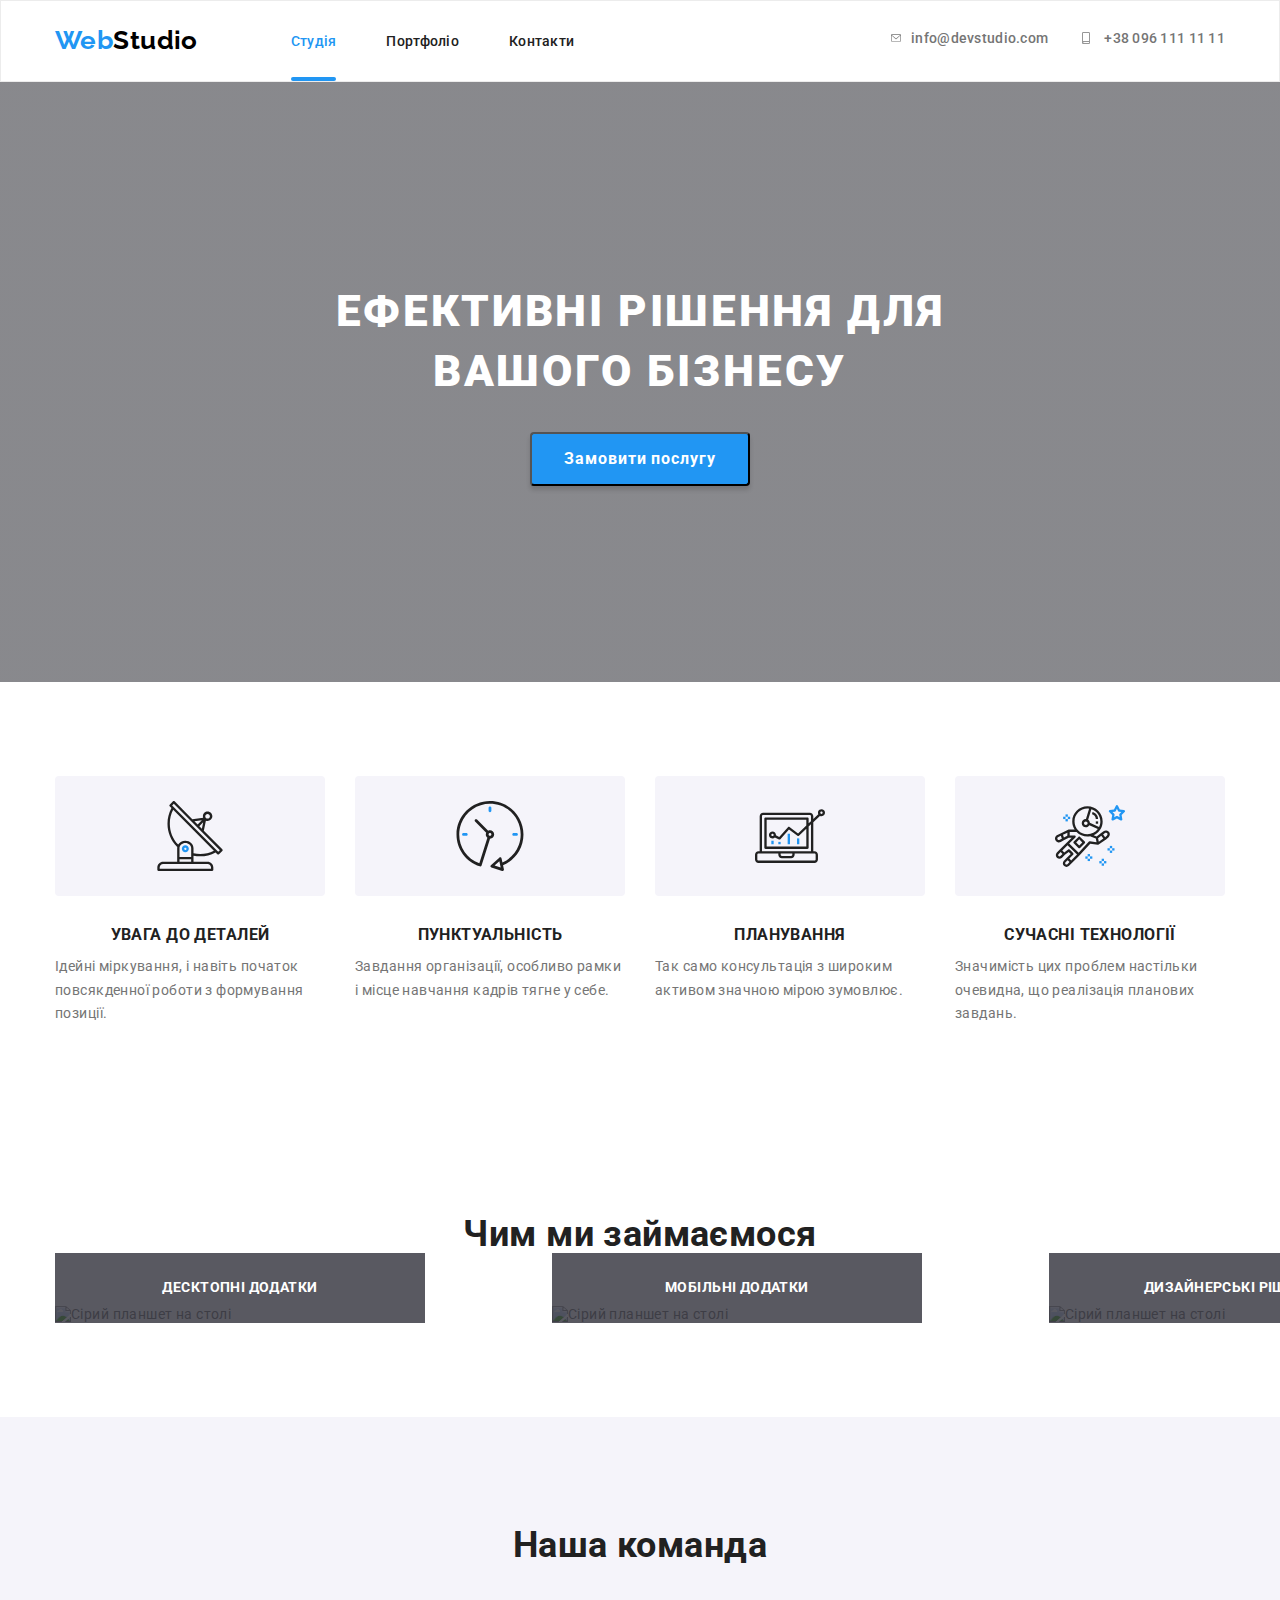
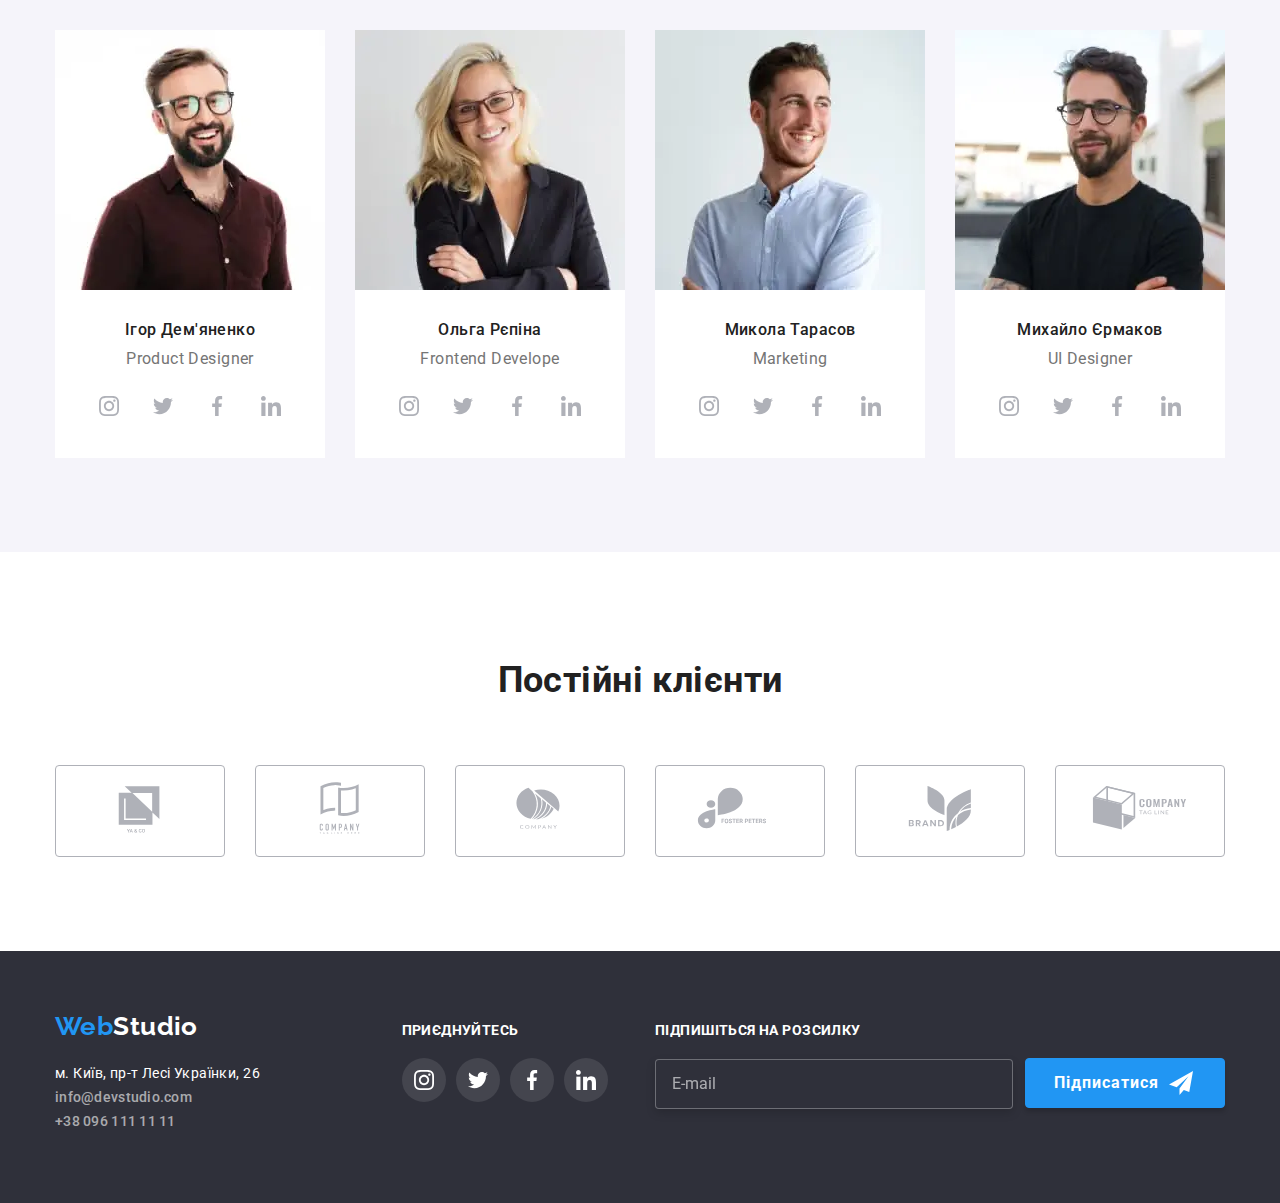
==== commit e9444d69: "fixed bugs" ====
--- a/index.html
+++ b/index.html
@@ -145,7 +145,7 @@
 				</div>
 			</section> 
 			<!-- Чим ми займаємося -->
-			<section class="work">
+			<section class="work section">
 				<div class="work__wrapper container">
 					<h2 class="work__title">Чим ми займаємося</h2>
 					<ul class="work__list list">
--- a/css/main.min.css
+++ b/css/main.min.css
@@ -1 +1 @@
-:root{--primary-text-color: #757575;--title-text-color: #212121;--accent-color: #2196f3;--primary-white-color: #ffffff;--primary-black-color: #000000;--fist-color-bcg-button: #f5f4fa;--footer-color: #2f303a;--border-color: #ececec;--border-second-color: #eeeeee;--hero-color: #c4c4c4;--icon-color: #afb1b8;--second-color-bcg-button: #188CE8}.link.current{color:var(--accent-color)}.current::after{position:absolute;content:"";display:inline-block;width:100%;height:4px;left:0;bottom:0;border-radius:2px;background-color:var(--accent-color)}html{-webkit-box-sizing:border-box;box-sizing:border-box}body{background-color:var(--primary-white-color);color:var(--primary-text-color);font-family:Roboto,sans-serif;font-weight:400;font-size:14px;line-height:1.2;letter-spacing:.03em}address{font-style:normal}h1,h2,h3,h4,h5,h6,p{margin-top:0;margin-bottom:0}ul,ol{margin-top:0;margin-bottom:0;padding-left:0}.list{list-style:none}.link{text-decoration:none}img{display:block;width:100%;height:auto}.section{padding-top:60px;padding-bottom:60px}@media screen and (min-width: 1200px){.section{padding-top:94px;padding-bottom:94px}}.container{padding-left:15px;padding-right:15px}@media screen and (min-widht: 480px){.container{width:480px;margin-left:auto;margin-right:auto}}@media screen and (min-widht: 768px){.container{width:768px}}@media screen and (min-widht: 1200px){.container{width:1200px}}.logo{color:var(--primary-black-color);font-family:Raleway,sans-serif;font-weight:700;font-size:24px;-webkit-transition:color 250ms cubic-bezier(0.4, 0, 0.2, 1);transition:color 250ms cubic-bezier(0.4, 0, 0.2, 1)}.logo:hover,.logo:focus{color:var(--accent-color)}.logo .logo--color-blue{color:var(--accent-color)}.logo .logo--color-white{color:var(--primary-white-color);-webkit-transition:color 250ms cubic-bezier(0.4, 0, 0.2, 1);transition:color 250ms cubic-bezier(0.4, 0, 0.2, 1)}.logo .logo--color-white:hover,.logo .logo--color-white:focus{color:var(--accent-color)}@media screen and (min-width: 767px){.logo{font-size:26px}}.main__backdrop{position:fixed;top:0;left:0;width:100vw;height:100vh;background-color:rgba(0,0,0,.2);opacity:1;-webkit-transition:opacity 2500ms cubic-bezier(0.4, 0, 0.2, 1);transition:opacity 2500ms cubic-bezier(0.4, 0, 0.2, 1)}.main__backdrop.is-hidden{opacity:0;pointer-events:none}.main__modal{position:absolute;top:50%;left:50%;-webkit-transform:translate(-50%, -50%) scale(1);transform:translate(-50%, -50%) scale(1);opacity:1;-webkit-transition:opacity 250ms cubic-bezier(0.4, 0, 0.2, 1),-webkit-transform 250ms cubic-bezier(0.4, 0, 0.2, 1);transition:opacity 250ms cubic-bezier(0.4, 0, 0.2, 1),-webkit-transform 250ms cubic-bezier(0.4, 0, 0.2, 1);transition:transform 250ms cubic-bezier(0.4, 0, 0.2, 1),opacity 250ms cubic-bezier(0.4, 0, 0.2, 1);transition:transform 250ms cubic-bezier(0.4, 0, 0.2, 1),opacity 250ms cubic-bezier(0.4, 0, 0.2, 1),-webkit-transform 250ms cubic-bezier(0.4, 0, 0.2, 1);width:450px;height:609px;padding:40px;background-color:var(--primary-white-color)}.main__backdrop.is-hidden .main__modal{-webkit-transform:translate(-50%, -50%) scale(1.1);transform:translate(-50%, -50%) scale(1.1);opacity:0}.button__modal-close{position:absolute;top:8px;right:8px;display:-webkit-box;display:-ms-flexbox;display:flex;-webkit-box-pack:center;-ms-flex-pack:center;justify-content:center;-webkit-box-align:center;-ms-flex-align:center;align-items:center;width:30px;height:30px;border-radius:50%;border:1px solid rgba(0,0,0,.1);border-color:rgba(0,0,0,0);padding:0;cursor:pointer;-webkit-transition:fill 250ms cubic-bezier(0.4, 0, 0.2, 1);transition:fill 250ms cubic-bezier(0.4, 0, 0.2, 1)}.button__modal-close:hover{fill:var(--accent-color)}@media screen and (min-width: 1200px){.main__modal{width:528px;height:581px}}.contact-form__field{display:block;position:relative;cursor:pointer}.contact-form__field:not(:last-child){margin-bottom:28px}.contact-form__title{margin-bottom:12px;font-weight:700;font-size:20px;line-height:1.5;text-align:center;letter-spacing:.03em;color:var(--primary-black-color);cursor:pointer}.contact-form__input{width:100%;height:40px;border:1px solid rgba(33,33,33,.2);border-radius:4px;margin-top:4px;padding-left:42px;cursor:pointer}.contact-form__input:focus{outline:none;border-color:var(--accent-color)}.contact-form__icon{position:absolute;bottom:50%;left:12px;display:inline-block;-webkit-transform:translateY(50%);transform:translateY(50%);-webkit-transition:fill 550ms cubic-bezier(0.4, 0, 0.2, 1);transition:fill 550ms cubic-bezier(0.4, 0, 0.2, 1)}.contact-form__text{position:absolute;bottom:50%;left:40px;-webkit-transform:translateY(50%);transform:translateY(50%);-webkit-transition:-webkit-transform 550ms cubic-bezier(0.4, 0, 0.2, 1);transition:-webkit-transform 550ms cubic-bezier(0.4, 0, 0.2, 1);transition:transform 550ms cubic-bezier(0.4, 0, 0.2, 1);transition:transform 550ms cubic-bezier(0.4, 0, 0.2, 1), -webkit-transform 550ms cubic-bezier(0.4, 0, 0.2, 1)}.contact-form__input:not(:-moz-placeholder-shown)+.contact-form__text{transform:translate(-40px, -18px)}.contact-form__input:not(:-ms-input-placeholder)+.contact-form__text{transform:translate(-40px, -18px)}.contact-form__input:focus+.contact-form__text,.contact-form__input:not(:placeholder-shown)+.contact-form__text{-webkit-transform:translate(-40px, -18px);transform:translate(-40px, -18px)}.contact-form__field:focus-within>.contact-form__icon,.contact-form__field:focus-within>.contact-form__text,.contact-form__field:focus-within>.contact-form__textarea{fill:var(--accent-color);color:var(--accent-color)}.contact-form__messege{position:relative;width:100%;height:120px;resize:none;margin-top:4px;padding:12px 16px;border:1px solid rgba(33,33,33,.2);border-radius:4px;margin-top:4px;cursor:pointer}.contact-form__messege:focus{outline:none;border-color:var(--accent-color)}.contact-form__messege::-webkit-input-placeholder{font-weight:400;font-size:12px;line-height:1.17;letter-spacing:.01em;color:rgba(117,117,117,.5)}.contact-form__messege::-moz-placeholder{font-weight:400;font-size:12px;line-height:1.17;letter-spacing:.01em;color:rgba(117,117,117,.5)}.contact-form__messege:-ms-input-placeholder{font-weight:400;font-size:12px;line-height:1.17;letter-spacing:.01em;color:rgba(117,117,117,.5)}.contact-form__messege::-ms-input-placeholder{font-weight:400;font-size:12px;line-height:1.17;letter-spacing:.01em;color:rgba(117,117,117,.5)}.contact-form__messege::placeholder{font-weight:400;font-size:12px;line-height:1.17;letter-spacing:.01em;color:rgba(117,117,117,.5)}.contact-form__textarea{position:absolute;bottom:50%;left:40px;-webkit-transform:translateY(50%);transform:translateY(50%);-webkit-transition:-webkit-transform 550ms cubic-bezier(0.4, 0, 0.2, 1);transition:-webkit-transform 550ms cubic-bezier(0.4, 0, 0.2, 1);transition:transform 550ms cubic-bezier(0.4, 0, 0.2, 1);transition:transform 550ms cubic-bezier(0.4, 0, 0.2, 1), -webkit-transform 550ms cubic-bezier(0.4, 0, 0.2, 1)}.contact-form__messege:not(:-moz-placeholder-shown)+.contact-form__textarea{transform:translate(-40px, -60px)}.contact-form__messege:not(:-ms-input-placeholder)+.contact-form__textarea{transform:translate(-40px, -60px)}.contact-form__messege:focus+.contact-form__textarea,.contact-form__messege:not(:placeholder-shown)+.contact-form__textarea{-webkit-transform:translate(-40px, -60px);transform:translate(-40px, -60px)}.contact-form__label{display:-webkit-box;display:-ms-flexbox;display:flex;-webkit-box-align:center;-ms-flex-align:center;align-items:center;font-size:12px;line-height:1.17;cursor:pointer}.contact-form__checkbox{-webkit-appearance:none;-moz-appearance:none;appearance:none}.contact-form__chek-ikon{display:inline-block;width:16px;height:15px;margin-right:9px;border:2px solid var(--primary-black-color);border-radius:2px;cursor:pointer}.contact-form__checkbox:focus+.contact-form__chek-ikon{border-color:var(--accent-color)}.contact-form__checkbox:checked+.contact-form__chek-ikon{background-color:var(--accent-color);border-color:var(--accent-color);background-image:url(../img/icon-check.svg);background-size:contain;background-origin:border-box}.contact-form__contract{color:var(--accent-color);margin-left:4px}.button-submit{display:block;-webkit-box-align:center;-ms-flex-align:center;align-items:center;min-width:200px;height:50px;padding:10px 52px;margin-top:30px;margin-right:auto;margin-left:auto;color:var(--primary-white-color);background-color:var(--accent-color);border-color:var(--accent-color);font-weight:700;font-size:16px;line-height:1.88;letter-spacing:.06em;font-family:inherit;text-decoration:none;text-align:center;-webkit-box-shadow:0px 4px 4px rgba(0,0,0,.15);box-shadow:0px 4px 4px rgba(0,0,0,.15);border-radius:4px;border:1px solid;cursor:pointer;-webkit-transition:background 550ms cubic-bezier(0.4, 0, 0.2, 1),-webkit-box-shadow 550ms cubic-bezier(0.4, 0, 0.2, 1);transition:background 550ms cubic-bezier(0.4, 0, 0.2, 1),-webkit-box-shadow 550ms cubic-bezier(0.4, 0, 0.2, 1);transition:background 550ms cubic-bezier(0.4, 0, 0.2, 1),box-shadow 550ms cubic-bezier(0.4, 0, 0.2, 1);transition:background 550ms cubic-bezier(0.4, 0, 0.2, 1),box-shadow 550ms cubic-bezier(0.4, 0, 0.2, 1),-webkit-box-shadow 550ms cubic-bezier(0.4, 0, 0.2, 1)}.button-submit:hover,.button-submit:focus{background:var(--second-color-bcg-button);-webkit-box-shadow:0px 3px 1px rgba(0,0,0,.1),0px 1px 2px rgba(0,0,0,.08),0px 2px 2px rgba(0,0,0,.12);box-shadow:0px 3px 1px rgba(0,0,0,.1),0px 1px 2px rgba(0,0,0,.08),0px 2px 2px rgba(0,0,0,.12)}@media screen and (min-width: 1200px){.contact-form__title{font-size:20px;line-height:1.17}.contact-form__label{font-size:14px;line-height:1.71}}.team-social{display:-webkit-box;display:-ms-flexbox;display:flex;-webkit-box-pack:justify;-ms-flex-pack:justify;justify-content:space-between;width:206px}.team-social__link{display:-webkit-box;display:-ms-flexbox;display:flex;-webkit-box-pack:center;-ms-flex-pack:center;justify-content:center;-webkit-box-align:center;-ms-flex-align:center;align-items:center;width:44px;height:44px;background-color:var(--primary-white-color);border-radius:50%;-webkit-transition:background-color 250ms cubic-bezier(0.4, 0, 0.2, 1),fill 250ms cubic-bezier(0.4, 0, 0.2, 1);transition:background-color 250ms cubic-bezier(0.4, 0, 0.2, 1),fill 250ms cubic-bezier(0.4, 0, 0.2, 1)}.team-social__link:hover,.team-social__link:focus{background-color:var(--accent-color)}.team-social__icon{fill:var(--icon-color)}.team-social__link:hover .team-social__icon,.team-social__link:focus .team-social__icon{fill:var(--primary-white-color)}.join__title{margin-bottom:20px;font-weight:700;font-size:14px;line-height:1,14;letter-spacing:.03em;text-transform:uppercase;color:var(--primary-white-color);text-align:center}.join-social{display:-webkit-box;display:-ms-flexbox;display:flex;-webkit-box-pack:justify;-ms-flex-pack:justify;justify-content:space-between;width:206px;margin-left:auto;margin-right:auto}.join-social__link{display:-webkit-box;display:-ms-flexbox;display:flex;-webkit-box-pack:center;-ms-flex-pack:center;justify-content:center;-webkit-box-align:center;-ms-flex-align:center;align-items:center;width:44px;height:44px;background-color:rgba(255,255,255,.1);border-radius:50%;-webkit-transition:background-color 250ms cubic-bezier(0.4, 0, 0.2, 1);transition:background-color 250ms cubic-bezier(0.4, 0, 0.2, 1)}.join-social__link:hover,.join-social__link:focus{background-color:var(--accent-color)}.join-social__icon{fill:var(--primary-white-color)}@media screen and (min-width: 1200px){.join-social{margin-left:0;margin-right:0}.join__title{text-align:left}}.page-header{position:relative;background-color:var(--primary-white-color)}.nav{display:-webkit-box;display:-ms-flexbox;display:flex;-webkit-box-pack:justify;-ms-flex-pack:justify;justify-content:space-between;-webkit-box-align:center;-ms-flex-align:center;align-items:center;height:60px}.site-nav{display:none}.auth-nav{display:none}.mobile-menu-button{background-color:rgba(0,0,0,0);border:none;padding:0;line-height:0}.mobile-menu{position:absolute;top:0;bottom:0;width:100%;height:100vh;overflow:auto;opacity:0;visibility:hidden;pointer-events:none;background-color:var(--primary-white-color);-webkit-transition:opacity 500ms cubic-bezier(0.4, 0, 0.2, 1),visibility 500ms cubic-bezier(0.4, 0, 0.2, 1);transition:opacity 500ms cubic-bezier(0.4, 0, 0.2, 1),visibility 500ms cubic-bezier(0.4, 0, 0.2, 1)}.mobile-menu.is-open{opacity:1;visibility:visible;pointer-events:auto}.mobile-menu__container{position:relative;padding-top:48px;padding-bottom:48px;padding-left:40px}.mobile-menu__close-button{position:absolute;top:10px;right:15px;background-color:rgba(0,0,0,0);border:none;padding:0;line-height:0;-webkit-transition:fill 500ms cubic-bezier(0.4, 0, 0.2, 1);transition:fill 500ms cubic-bezier(0.4, 0, 0.2, 1)}.mobile-menu__close-button:hover,.mobile-menu__close-button:focus{fill:var(--accent-color)}.mobile-menu__link{font-weight:500;font-size:40px;line-height:1,175;letter-spacing:.02em;color:var(--title-text-color)}.mobile-menu__list{margin-bottom:306px}.mobile-menu__item:hover,.mobile-menu__item:focus{color:var(--accent-color)}.mobile-menu__item:not(:last-child){margin-bottom:32px}.mobi-menu-auth__item:not(:last-child){margin-bottom:32px}.mobi-menu-auth__phone{font-weight:500;font-size:34px;line-height:1.176;letter-spacing:.02em;color:var(--accent-color)}.mobi-menu-auth__mail{font-weight:500;font-size:24px;line-height:1.167;letter-spacing:.02em;color:var(--primary-text-color)}.mobi-social__list{display:-webkit-box;display:-ms-flexbox;display:flex;-webkit-box-pack:start;-ms-flex-pack:start;justify-content:flex-start;-webkit-box-align:center;-ms-flex-align:center;align-items:center;margin-top:63px}.mobi-social__item:not(:last-child){padding-right:20px}.mobi-social__item--side::after{content:" ";position:absolute;display:inline-block;width:1px;height:22px;margin-left:10px;background-color:rgba(33,33,33,.2)}.mobile-social__link{font-weight:500;font-size:18px;letter-spacing:.02em;color:var(--accent-color)}@media screen and (min-width: 768px){.nav{height:80px}.site-nav{display:-webkit-box;display:-ms-flexbox;display:flex;-webkit-box-align:center;-ms-flex-align:center;align-items:center;-webkit-box-pack:center;-ms-flex-pack:center;justify-content:center}.site-nav__link{position:relative}.site-nav__link:hover,.site-nav__link:focus{color:var(--accent-color)}.site-nav__link{color:var(--title-text-color);font-weight:500;font-size:14px;line-height:1.15;letter-spacing:.02em;padding-top:32px;padding-bottom:32px;-webkit-transition:color 250ms cubic-bezier(0.4, 0, 0.2, 1);transition:color 250ms cubic-bezier(0.4, 0, 0.2, 1)}.site-nav__link:hover,.site-nav__link:focus{color:var(--accent-color);fill:var(--accent-color)}.site-nav__item:not(:last-child){margin-right:50px}.auth-nav{display:block;margin-top:21px}.auth-nav__link{display:-webkit-box;display:-ms-flexbox;display:flex;color:var(--primary-text-color);font-weight:500;font-size:14px;line-height:1.15;letter-spacing:.02em;-webkit-transition:color 250ms cubic-bezier(0.4, 0, 0.2, 1);transition:color 250ms cubic-bezier(0.4, 0, 0.2, 1)}.auth-nav__link:hover,.auth-nav__link:focus{color:var(--accent-color);fill:var(--accent-color)}.auth-nav__item:not(:last-child){margin-bottom:10px}.auth-nav__icon{-webkit-transition:fill 250ms cubic-bezier(0.4, 0, 0.2, 1);transition:fill 250ms cubic-bezier(0.4, 0, 0.2, 1)}.auth-nav__link:hover .auth-nav__icon,.auth-nav__link:focus .auth-nav__icon{color:var(--accent-color);fill:var(--accent-color)}.auth-nav__icon--smartphone{fill:var(--primary-text-color);width:16px;height:12px;margin-right:10px}.auth-nav__icon--envelope{fill:var(--primary-text-color);width:10px;height:16px;margin-right:10px}.mobile-menu-button{display:none}}@media screen and (min-width: 1200px){.nav{-webkit-box-align:center;-ms-flex-align:center;align-items:center;-webkit-box-pack:start;-ms-flex-pack:start;justify-content:flex-start}.site-nav{-webkit-box-pack:start;-ms-flex-pack:start;justify-content:flex-start;margin-left:93px}.auth-nav{display:-webkit-box;display:-ms-flexbox;display:flex;margin-left:auto}.auth-nav__link{display:-webkit-box;display:-ms-flexbox;display:flex;padding-top:32px;padding-bottom:32px}.auth-nav__item:not(:last-child){margin-right:30px}}.hero{max-width:480px;height:400px;margin-left:auto;margin-right:auto;background-image:-webkit-gradient(linear, left top, left bottom, from(rgba(47, 48, 58, 0.4)), to(rgba(47, 48, 58, 0.4))),url(../img/hero-fon-phone.jpg);background-image:linear-gradient(rgba(47, 48, 58, 0.4), rgba(47, 48, 58, 0.4)),url(../img/hero-fon-phone.jpg);background-repeat:no-repeat;background-size:cover;background-position:center;padding-top:118px;padding-bottom:118px;text-align:center;background-color:var(--hero-color)}@media(min-device-pixel-ratio: 2),(-webkit-min-device-pixel-ratio: 2),(min-resolution: 192dpi),(min-resolution: 2dppx){.hero{background-image:-webkit-gradient(linear, left top, left bottom, from(rgba(47, 48, 58, 0.4)), to(rgba(47, 48, 58, 0.4))),url(../img/hero-fon-phone@2x.jpg);background-image:linear-gradient(rgba(47, 48, 58, 0.4), rgba(47, 48, 58, 0.4)),url(../img/hero-fon-phone@2x.jpg)}}.hero__title{width:360px;margin-left:auto;margin-right:auto;margin-bottom:30px;color:var(--primary-white-color);font-weight:900;font-size:26px;line-height:1.62;letter-spacing:.06em;text-transform:uppercase}.button--hero{display:inline-block;-webkit-box-align:center;-ms-flex-align:center;align-items:center;min-width:200px;padding:10px 24px;color:var(--primary-white-color);background-color:var(--accent-color);font-family:inherit;font-weight:700;font-size:16px;line-height:1.88;-webkit-box-shadow:0px 4px 4px rgba(0,0,0,.15);box-shadow:0px 4px 4px rgba(0,0,0,.15);border-radius:4px;letter-spacing:.06em;-webkit-transition:background-color 250ms cubic-bezier(0.4, 0, 0.2, 1),color 250ms cubic-bezier(0.4, 0, 0.2, 1);transition:background-color 250ms cubic-bezier(0.4, 0, 0.2, 1),color 250ms cubic-bezier(0.4, 0, 0.2, 1)}.button--hero:hover,.button--hero:focus{color:var(--primary-black-color);background-color:var(--primary-text-color)}@media screen and (min-width: 768px){.hero{max-width:768px;background-image:-webkit-gradient(linear, left top, left bottom, from(rgba(47, 48, 58, 0.4)), to(rgba(47, 48, 58, 0.4))),url(../img/hero-fon-tabl.jpg);background-image:linear-gradient(rgba(47, 48, 58, 0.4), rgba(47, 48, 58, 0.4)),url(../img/hero-fon-tabl.jpg)}}@media screen and (min-width: 768px)and (min-device-pixel-ratio: 2),screen and (min-width: 768px)and (-webkit-min-device-pixel-ratio: 2),screen and (min-width: 768px)and (min-resolution: 192dpi),screen and (min-width: 768px)and (min-resolution: 2dppx){.hero{background-image:-webkit-gradient(linear, left top, left bottom, from(rgba(47, 48, 58, 0.4)), to(rgba(47, 48, 58, 0.4))),url(../img/hero-fon-tabl@2x.jpg);background-image:linear-gradient(rgba(47, 48, 58, 0.4), rgba(47, 48, 58, 0.4)),url(../img/hero-fon-tabl@2x.jpg)}}@media screen and (min-width: 1200px){.hero{max-width:1600px;height:600px;padding-top:200px;padding-bottom:280px;background-image:-webkit-gradient(linear, left top, left bottom, from(rgba(47, 48, 58, 0.4)), to(rgba(47, 48, 58, 0.4))),url(../img/hero-fon.jpg);background-image:linear-gradient(rgba(47, 48, 58, 0.4), rgba(47, 48, 58, 0.4)),url(../img/hero-fon.jpg)}}@media screen and (min-width: 1200px)and (min-device-pixel-ratio: 2),screen and (min-width: 1200px)and (-webkit-min-device-pixel-ratio: 2),screen and (min-width: 1200px)and (min-resolution: 192dpi),screen and (min-width: 1200px)and (min-resolution: 2dppx){.hero{background-image:-webkit-gradient(linear, left top, left bottom, from(rgba(47, 48, 58, 0.4)), to(rgba(47, 48, 58, 0.4))),url(../img/hero-fon@2x.jpg);background-image:linear-gradient(rgba(47, 48, 58, 0.4), rgba(47, 48, 58, 0.4)),url(../img/hero-fon@2x.jpg)}}@media screen and (min-width: 1200px){.hero__title{width:696px;font-size:44px;line-height:1.36}}@media screen and (min-width: 1200px){.button--hero{min-width:216px;padding:10px 32px}}.feature-card__wrapper{display:-webkit-box;display:-ms-flexbox;display:flex;min-width:270px;height:120px;-webkit-box-pack:center;-ms-flex-pack:center;justify-content:center;-webkit-box-align:center;-ms-flex-align:center;align-items:center;margin-left:auto;margin-right:auto;padding:25px 100px;margin-bottom:30px;background-color:var(--fist-color-bcg-button);border-radius:4px}.feature__title{visibility:hidden;pointer-events:none;position:absolute}.feature-card__name{margin-bottom:10px;color:var(--title-text-color);font-weight:700;line-height:1.15;text-transform:uppercase;text-align:center}.feature-card__text{line-height:1.7}@media screen and (max-width: 767px){.feature-card:not(:last-child){margin-bottom:30px}}@media screen and (min-width: 768px){.feature__list{display:-webkit-box;display:-ms-flexbox;display:flex;-ms-flex-wrap:wrap;flex-wrap:wrap;gap:30px}.feature-card{-ms-flex-preferred-size:calc((100% - 30px)/2);flex-basis:calc((100% - 30px)/2)}}@media screen and (min-width: 1200px){.feature-card{-ms-flex-preferred-size:calc((100% - 90px)/4);flex-basis:calc((100% - 90px)/4)}}.work{display:none}@media screen and (min-width: 1200px){.work{display:block}.work__list{display:-webkit-box;display:-ms-flexbox;display:flex;-webkit-box-pack:justify;-ms-flex-pack:justify;justify-content:space-between;padding:0;margin:0}.work__title{margin-bottom:50px}.work__title{color:var(--title-text-color);font-weight:700;font-size:36px;line-height:1.16;text-align:center}.work__image{position:relative}.work__label{display:-webkit-box;display:-ms-flexbox;display:flex;position:absolute;bottom:0;left:0;width:370px;height:70px;-webkit-box-pack:center;-ms-flex-pack:center;justify-content:center;-webkit-box-align:center;-ms-flex-align:center;align-items:center;background-color:rgba(47,48,58,.8);font-weight:700;line-height:1,14;color:var(--primary-white-color)}}.team{background-color:var(--fist-color-bcg-button)}.team__title{color:var(--title-text-color);font-weight:700;font-size:28px;line-height:1.79;text-align:center;margin-bottom:30px}.team__list{padding:0;margin:0}.team-card{display:-webkit-box;display:-ms-flexbox;display:flex;padding-bottom:30px;-webkit-box-align:center;-ms-flex-align:center;align-items:center;-webkit-box-orient:vertical;-webkit-box-direction:normal;-ms-flex-direction:column;flex-direction:column;background-color:var(--primary-white-color)}.team-card__name{margin-top:30px;margin-bottom:10px;color:var(--title-text-color);font-weight:500;font-size:16px}.team-card__text{margin-bottom:16px;color:var(--primary-text-color);font-size:16px}@media screen and (max-width: 767px){.team__list{display:block}.team-card:not(:first-child){margin-top:30px}}@media screen and (min-width: 768px){.team__list{display:-webkit-box;display:-ms-flexbox;display:flex;-ms-flex-wrap:wrap;flex-wrap:wrap;-webkit-box-align:stretch;-ms-flex-align:stretch;align-items:stretch;gap:30px}.team-card{-ms-flex-preferred-size:calc((100% - 30px)/2);flex-basis:calc((100% - 30px)/2)}}@media screen and (min-width: 1200px){.team__title{font-size:36px;line-height:1.91;margin-bottom:50px}.team-card{-ms-flex-preferred-size:calc((100% - 90px)/4);flex-basis:calc((100% - 90px)/4)}}.clients__title{margin-bottom:30px;color:var(--title-text-color);font-weight:700;font-size:28px;line-height:1.79;text-align:center}.clients-card{display:-webkit-box;display:-ms-flexbox;display:flex;-ms-flex-wrap:wrap;flex-wrap:wrap;gap:30px}.clients-card__item{display:-webkit-box;display:-ms-flexbox;display:flex;-ms-flex-preferred-size:calc((100% - 30px)/2);flex-basis:calc((100% - 30px)/2);-webkit-box-pack:center;-ms-flex-pack:center;justify-content:center;-webkit-box-align:center;-ms-flex-align:center;align-items:center;height:92px;border:1px solid var(--icon-color);border-radius:4px;-webkit-transition:border-color 250ms cubic-bezier(0.4, 0, 0.2, 1),fill 250ms cubic-bezier(0.4, 0, 0.2, 1);transition:border-color 250ms cubic-bezier(0.4, 0, 0.2, 1),fill 250ms cubic-bezier(0.4, 0, 0.2, 1)}.clients-card__item:hover,.clients-card__item:focus{border-color:var(--accent-color)}.clients-card__icon{fill:var(--icon-color)}.clients-card__link:hover .clients-card__icon,.clients-card__link:focus .clients-card__icon{fill:var(--accent-color)}@media screen and (min-width: 768px){.clients-card__item{-ms-flex-preferred-size:calc((100% - 60px)/3);flex-basis:calc((100% - 60px)/3)}}@media screen and (min-width: 1200px){.clients-card__item{-ms-flex-preferred-size:calc((100% - 150px)/6);flex-basis:calc((100% - 150px)/6)}.clients__title{font-size:36px;line-height:1.91;margin-bottom:50px}}.footer{background-color:var(--footer-color)}.footer-wrapper{padding-top:60px;padding-bottom:60px;text-align:center}.footer-address{margin-bottom:60px}.footer-address__list{margin-top:20px}.footer-address__link{margin-top:9px;font-weight:500;font-size:14px;line-height:1.15;letter-spacing:.02em;color:rgba(255,255,255,.6);line-height:1.71;-webkit-transition:color 250ms cubic-bezier(0.4, 0, 0.2, 1);transition:color 250ms cubic-bezier(0.4, 0, 0.2, 1)}.footer-address__link:hover,.footer-address__link:focus{color:var(--accent-color)}.footer-address__item{color:var(--primary-white-color);line-height:1.71;-webkit-transition:color 250ms cubic-bezier(0.4, 0, 0.2, 1);transition:color 250ms cubic-bezier(0.4, 0, 0.2, 1)}.footer-address__item:hover{color:var(--accent-color)}.footer-form{margin-top:60px}.footer-form__label{display:block;font-weight:700;font-size:14px;line-height:1.14;letter-spacing:.03em;text-transform:uppercase;color:var(--primary-white-color);cursor:pointer}.footer-form__input{display:block;margin-top:20px;margin-right:auto;margin-left:auto;min-width:450px;height:50px;padding-left:16px;border:1px solid rgba(255,255,255,.3);border-radius:4px;-webkit-filter:drop-shadow(0px 4px 4px rgba(0, 0, 0, 0.15));filter:drop-shadow(0px 4px 4px rgba(0, 0, 0, 0.15));background-color:var(--footer-color);color:rgba(255,255,255,.6);cursor:pointer}.footer-form__input::-webkit-input-placeholder{font-weight:400;font-size:16px;line-height:1.25;color:rgba(255,255,255,.6)}.footer-form__input::-moz-placeholder{font-weight:400;font-size:16px;line-height:1.25;color:rgba(255,255,255,.6)}.footer-form__input:-ms-input-placeholder{font-weight:400;font-size:16px;line-height:1.25;color:rgba(255,255,255,.6)}.footer-form__input::-ms-input-placeholder{font-weight:400;font-size:16px;line-height:1.25;color:rgba(255,255,255,.6)}.footer-form__input::placeholder{font-weight:400;font-size:16px;line-height:1.25;color:rgba(255,255,255,.6)}.footer-form__input:focus{outline:none;border-color:var(--accent-color)}.button-footer{display:-webkit-inline-box;display:-ms-inline-flexbox;display:inline-flex;-webkit-box-align:center;-ms-flex-align:center;align-items:center;min-width:200px;height:50px;padding:10px 28px;margin-top:35px;margin-right:auto;margin-left:auto;color:var(--primary-white-color);background-color:var(--accent-color);border-color:var(--accent-color);font-weight:700;font-size:16px;line-height:1.88;letter-spacing:.06em;font-family:inherit;text-decoration:none;text-align:center;-webkit-box-shadow:0px 4px 4px rgba(0,0,0,.15);box-shadow:0px 4px 4px rgba(0,0,0,.15);border-radius:4px;border:1px solid var(--accent-color);cursor:pointer;-webkit-transition:-webkit-box-shadow 500ms cubic-bezier(0.4, 0, 0.2, 1);transition:-webkit-box-shadow 500ms cubic-bezier(0.4, 0, 0.2, 1);transition:box-shadow 500ms cubic-bezier(0.4, 0, 0.2, 1);transition:box-shadow 500ms cubic-bezier(0.4, 0, 0.2, 1), -webkit-box-shadow 500ms cubic-bezier(0.4, 0, 0.2, 1)}.button-footer::after{content:"";width:24px;height:24px;margin-left:10px;background-image:url(../img/icon-send.svg);background-size:contain;background-origin:border-box}.button-footer:hover,.button-footer:focus{-webkit-box-shadow:0px 3px 1px rgba(0,0,0,.1),0px 1px 2px rgba(0,0,0,.08),0px 2px 2px rgba(0,0,0,.12);box-shadow:0px 3px 1px rgba(0,0,0,.1),0px 1px 2px rgba(0,0,0,.08),0px 2px 2px rgba(0,0,0,.12)}@media screen and (min-width: 768px){.footer-wrapper{display:-webkit-box;display:-ms-flexbox;display:flex;-ms-flex-wrap:wrap;flex-wrap:wrap;-webkit-box-align:baseline;-ms-flex-align:baseline;align-items:baseline;-webkit-box-pack:justify;-ms-flex-pack:justify;justify-content:space-between;padding-left:76px;padding-right:89px;height:463px}.footer-address{margin-bottom:0}.footer-form{margin-left:auto;margin-right:auto}}@media screen and (min-width: 1200px){.footer-wrapper{-ms-flex-wrap:nowrap;flex-wrap:nowrap;-webkit-box-pack:justify;-ms-flex-pack:justify;justify-content:space-between;padding-left:15px;padding-right:15px;height:252px}.footer-address{display:block;text-align:left;margin-right:94px}.footer-form{display:-webkit-box;display:-ms-flexbox;display:flex;margin-left:0;margin-right:0;margin-top:0}.footer-form__input{min-width:358px;margin-right:12px}.footer-form__label{text-align:left}}.partfolio__list{padding:0;margin:0}.partfolio__title{visibility:hidden;pointer-events:none;position:absolute}.filter{display:-webkit-box;display:-ms-flexbox;display:flex;gap:15px 8px;-ms-flex-wrap:wrap;flex-wrap:wrap;max-width:326px;margin-bottom:40px}.filter-button{padding:6px 22px;color:var(--title-text-color);background-color:var(--fist-color-bcg-button);font-family:inherit;font-weight:500;font-size:16px;line-height:1.62;border-radius:4px;border:1px solid var(--fist-color-bcg-button);-webkit-transition:background-color 250ms cubic-bezier(0.4, 0, 0.2, 1),color 250ms cubic-bezier(0.4, 0, 0.2, 1),-webkit-box-shadow 250ms cubic-bezier(0.4, 0, 0.2, 1);transition:background-color 250ms cubic-bezier(0.4, 0, 0.2, 1),color 250ms cubic-bezier(0.4, 0, 0.2, 1),-webkit-box-shadow 250ms cubic-bezier(0.4, 0, 0.2, 1);transition:background-color 250ms cubic-bezier(0.4, 0, 0.2, 1),color 250ms cubic-bezier(0.4, 0, 0.2, 1),box-shadow 250ms cubic-bezier(0.4, 0, 0.2, 1);transition:background-color 250ms cubic-bezier(0.4, 0, 0.2, 1),color 250ms cubic-bezier(0.4, 0, 0.2, 1),box-shadow 250ms cubic-bezier(0.4, 0, 0.2, 1),-webkit-box-shadow 250ms cubic-bezier(0.4, 0, 0.2, 1)}.filter-button:hover,.filter-button:focus{color:var(--primary-white-color);background-color:var(--accent-color);-webkit-box-shadow:0px 3px 1px rgba(0,0,0,.1),0px 1px 2px rgba(0,0,0,.08),0px 2px 2px rgba(0,0,0,.12);box-shadow:0px 3px 1px rgba(0,0,0,.1),0px 1px 2px rgba(0,0,0,.08),0px 2px 2px rgba(0,0,0,.12)}.partfolio__item{display:-webkit-box;display:-ms-flexbox;display:flex;-webkit-box-orient:vertical;-webkit-box-direction:normal;-ms-flex-direction:column;flex-direction:column;max-width:450px;height:404px;-webkit-transition:-webkit-box-shadow 250ms cubic-bezier(0.4, 0, 0.2, 1);transition:-webkit-box-shadow 250ms cubic-bezier(0.4, 0, 0.2, 1);transition:box-shadow 250ms cubic-bezier(0.4, 0, 0.2, 1);transition:box-shadow 250ms cubic-bezier(0.4, 0, 0.2, 1), -webkit-box-shadow 250ms cubic-bezier(0.4, 0, 0.2, 1)}.partfolio__item:hover,.partfolio__item:focus{-webkit-box-shadow:0px 1px 1px rgba(0,0,0,.12),0px 4px 4px rgba(0,0,0,.06),1px 4px 6px rgba(0,0,0,.16);box-shadow:0px 1px 1px rgba(0,0,0,.12),0px 4px 4px rgba(0,0,0,.06),1px 4px 6px rgba(0,0,0,.16)}.partfolio__inner{padding:20px 24px;border-right:1px solid var(--border-second-color);border-bottom:1px solid var(--border-second-color);border-left:1px solid var(--border-second-color)}.partfolio__label{margin-bottom:4px;color:var(--title-text-color);font-weight:700;font-size:18px;line-height:2;letter-spacing:.06em}.partfolio__name{color:var(--primary-text-color);font-size:16px;line-height:1.88}.partfolio__over{position:relative;overflow:hidden}.partfolio__popup{display:block;position:absolute;top:0;left:0;width:100%;height:100vh;font-size:18px;line-height:1,56;padding:63px 24px;color:var(--primary-white-color);background-color:var(--accent-color);opacity:0;-webkit-transform:translateY(100%);transform:translateY(100%);-webkit-transition:-webkit-transform 500ms cubic-bezier(0.4, 0, 0.2, 1);transition:-webkit-transform 500ms cubic-bezier(0.4, 0, 0.2, 1);transition:transform 500ms cubic-bezier(0.4, 0, 0.2, 1);transition:transform 500ms cubic-bezier(0.4, 0, 0.2, 1), -webkit-transform 500ms cubic-bezier(0.4, 0, 0.2, 1)}.partfolio__item:hover .partfolio__popup,.partfolio__item:focus .partfolio__popup{opacity:1;-webkit-transform:translateY(0);transform:translateY(0)}@media screen and (max-width: 767px){.partfolio__list{display:block}.partfolio__item:not(:first-child){margin-top:30px}}@media screen and (min-width: 768px){.filter{-webkit-box-align:stretch;-ms-flex-align:stretch;align-items:stretch;-webkit-box-pack:center;-ms-flex-pack:center;justify-content:center;min-width:575px;gap:8px;-ms-flex-wrap:nowrap;flex-wrap:nowrap;margin-bottom:50px;margin-right:auto;margin-left:auto}.partfolio__list{display:-webkit-box;display:-ms-flexbox;display:flex;-ms-flex-wrap:wrap;flex-wrap:wrap;gap:20px}.partfolio__item{max-width:354px;-ms-flex-preferred-size:calc((100% - 30px)/2);flex-basis:calc((100% - 30px)/2)}}@media screen and (min-width: 1200px){.partfolio__item{max-width:370px;-ms-flex-preferred-size:calc((100% - 60px)/3);flex-basis:calc((100% - 60px)/3)}}/*# sourceMappingURL=main.min.css.map */+:root{--primary-text-color: #757575;--title-text-color: #212121;--accent-color: #2196f3;--primary-white-color: #ffffff;--primary-black-color: #000000;--fist-color-bcg-button: #f5f4fa;--footer-color: #2f303a;--border-color: #ececec;--border-second-color: #eeeeee;--hero-color: #c4c4c4;--icon-color: #afb1b8;--second-color-bcg-button: #188CE8}.link.current{color:var(--accent-color)}.current::after{position:absolute;content:"";display:inline-block;width:100%;height:4px;left:0;bottom:0;border-radius:2px;background-color:var(--accent-color)}html{-webkit-box-sizing:border-box;box-sizing:border-box}body{background-color:var(--primary-white-color);color:var(--primary-text-color);font-family:Roboto,sans-serif;font-weight:400;font-size:14px;line-height:1.2;letter-spacing:.03em}address{font-style:normal}h1,h2,h3,h4,h5,h6,p{margin-top:0;margin-bottom:0}ul,ol{margin-top:0;margin-bottom:0;padding-left:0}.list{list-style:none}.link{text-decoration:none}img{display:block;width:100%;height:auto}.section{padding-top:60px;padding-bottom:60px}@media screen and (min-width: 1200px){.section{padding-top:94px;padding-bottom:94px}}.container{padding-left:15px;padding-right:15px}@media screen and (min-width: 480px){.container{width:480px;margin-left:auto;margin-right:auto}}@media screen and (min-width: 768px){.container{width:768px}}@media screen and (min-width: 1200px){.container{width:1200px}}.logo{color:var(--primary-black-color);font-family:Raleway,sans-serif;font-weight:700;font-size:24px;-webkit-transition:color 250ms cubic-bezier(0.4, 0, 0.2, 1);transition:color 250ms cubic-bezier(0.4, 0, 0.2, 1)}.logo:hover,.logo:focus{color:var(--accent-color)}.logo .logo--color-blue{color:var(--accent-color)}.logo .logo--color-white{color:var(--primary-white-color);-webkit-transition:color 250ms cubic-bezier(0.4, 0, 0.2, 1);transition:color 250ms cubic-bezier(0.4, 0, 0.2, 1)}.logo .logo--color-white:hover,.logo .logo--color-white:focus{color:var(--accent-color)}@media screen and (min-width: 767px){.logo{font-size:26px}}.main__backdrop{position:fixed;top:0;left:0;width:100vw;height:100vh;background-color:rgba(0,0,0,.2);opacity:1;-webkit-transition:opacity 2500ms cubic-bezier(0.4, 0, 0.2, 1);transition:opacity 2500ms cubic-bezier(0.4, 0, 0.2, 1)}.main__backdrop.is-hidden{opacity:0;pointer-events:none}.main__modal{position:absolute;top:50%;left:50%;-webkit-transform:translate(-50%, -50%) scale(1);transform:translate(-50%, -50%) scale(1);opacity:1;-webkit-transition:opacity 250ms cubic-bezier(0.4, 0, 0.2, 1),-webkit-transform 250ms cubic-bezier(0.4, 0, 0.2, 1);transition:opacity 250ms cubic-bezier(0.4, 0, 0.2, 1),-webkit-transform 250ms cubic-bezier(0.4, 0, 0.2, 1);transition:transform 250ms cubic-bezier(0.4, 0, 0.2, 1),opacity 250ms cubic-bezier(0.4, 0, 0.2, 1);transition:transform 250ms cubic-bezier(0.4, 0, 0.2, 1),opacity 250ms cubic-bezier(0.4, 0, 0.2, 1),-webkit-transform 250ms cubic-bezier(0.4, 0, 0.2, 1);width:450px;height:609px;padding:40px;background-color:var(--primary-white-color)}.main__backdrop.is-hidden .main__modal{-webkit-transform:translate(-50%, -50%) scale(1.1);transform:translate(-50%, -50%) scale(1.1);opacity:0}.button__modal-close{position:absolute;top:8px;right:8px;display:-webkit-box;display:-ms-flexbox;display:flex;-webkit-box-pack:center;-ms-flex-pack:center;justify-content:center;-webkit-box-align:center;-ms-flex-align:center;align-items:center;width:30px;height:30px;border-radius:50%;border:1px solid rgba(0,0,0,.1);border-color:rgba(0,0,0,0);padding:0;cursor:pointer;-webkit-transition:fill 250ms cubic-bezier(0.4, 0, 0.2, 1);transition:fill 250ms cubic-bezier(0.4, 0, 0.2, 1)}.button__modal-close:hover{fill:var(--accent-color)}@media screen and (min-width: 1200px){.main__modal{width:528px;height:581px}}.contact-form__field{display:block;position:relative;cursor:pointer}.contact-form__field:not(:last-child){margin-bottom:28px}.contact-form__title{margin-bottom:12px;font-weight:700;font-size:20px;line-height:1.5;text-align:center;letter-spacing:.03em;color:var(--primary-black-color);cursor:pointer}.contact-form__input{width:100%;height:40px;border:1px solid rgba(33,33,33,.2);border-radius:4px;margin-top:4px;padding-left:42px;cursor:pointer}.contact-form__input:focus{outline:none;border-color:var(--accent-color)}.contact-form__icon{position:absolute;bottom:50%;left:12px;display:inline-block;-webkit-transform:translateY(50%);transform:translateY(50%);-webkit-transition:fill 550ms cubic-bezier(0.4, 0, 0.2, 1);transition:fill 550ms cubic-bezier(0.4, 0, 0.2, 1)}.contact-form__text{position:absolute;bottom:50%;left:40px;-webkit-transform:translateY(50%);transform:translateY(50%);-webkit-transition:-webkit-transform 550ms cubic-bezier(0.4, 0, 0.2, 1);transition:-webkit-transform 550ms cubic-bezier(0.4, 0, 0.2, 1);transition:transform 550ms cubic-bezier(0.4, 0, 0.2, 1);transition:transform 550ms cubic-bezier(0.4, 0, 0.2, 1), -webkit-transform 550ms cubic-bezier(0.4, 0, 0.2, 1)}.contact-form__input:not(:-moz-placeholder-shown)+.contact-form__text{transform:translate(-40px, -18px)}.contact-form__input:not(:-ms-input-placeholder)+.contact-form__text{transform:translate(-40px, -18px)}.contact-form__input:focus+.contact-form__text,.contact-form__input:not(:placeholder-shown)+.contact-form__text{-webkit-transform:translate(-40px, -18px);transform:translate(-40px, -18px)}.contact-form__field:focus-within>.contact-form__icon,.contact-form__field:focus-within>.contact-form__text,.contact-form__field:focus-within>.contact-form__textarea{fill:var(--accent-color);color:var(--accent-color)}.contact-form__messege{position:relative;width:100%;height:120px;resize:none;margin-top:4px;padding:12px 16px;border:1px solid rgba(33,33,33,.2);border-radius:4px;margin-top:4px;cursor:pointer}.contact-form__messege:focus{outline:none;border-color:var(--accent-color)}.contact-form__messege::-webkit-input-placeholder{font-weight:400;font-size:12px;line-height:1.17;letter-spacing:.01em;color:rgba(117,117,117,.5)}.contact-form__messege::-moz-placeholder{font-weight:400;font-size:12px;line-height:1.17;letter-spacing:.01em;color:rgba(117,117,117,.5)}.contact-form__messege:-ms-input-placeholder{font-weight:400;font-size:12px;line-height:1.17;letter-spacing:.01em;color:rgba(117,117,117,.5)}.contact-form__messege::-ms-input-placeholder{font-weight:400;font-size:12px;line-height:1.17;letter-spacing:.01em;color:rgba(117,117,117,.5)}.contact-form__messege::placeholder{font-weight:400;font-size:12px;line-height:1.17;letter-spacing:.01em;color:rgba(117,117,117,.5)}.contact-form__textarea{position:absolute;bottom:50%;left:40px;-webkit-transform:translateY(50%);transform:translateY(50%);-webkit-transition:-webkit-transform 550ms cubic-bezier(0.4, 0, 0.2, 1);transition:-webkit-transform 550ms cubic-bezier(0.4, 0, 0.2, 1);transition:transform 550ms cubic-bezier(0.4, 0, 0.2, 1);transition:transform 550ms cubic-bezier(0.4, 0, 0.2, 1), -webkit-transform 550ms cubic-bezier(0.4, 0, 0.2, 1)}.contact-form__messege:not(:-moz-placeholder-shown)+.contact-form__textarea{transform:translate(-40px, -60px)}.contact-form__messege:not(:-ms-input-placeholder)+.contact-form__textarea{transform:translate(-40px, -60px)}.contact-form__messege:focus+.contact-form__textarea,.contact-form__messege:not(:placeholder-shown)+.contact-form__textarea{-webkit-transform:translate(-40px, -60px);transform:translate(-40px, -60px)}.contact-form__label{display:-webkit-box;display:-ms-flexbox;display:flex;-webkit-box-align:center;-ms-flex-align:center;align-items:center;font-size:12px;line-height:1.17;cursor:pointer}.contact-form__checkbox{-webkit-appearance:none;-moz-appearance:none;appearance:none}.contact-form__chek-ikon{display:inline-block;width:16px;height:15px;margin-right:9px;border:2px solid var(--primary-black-color);border-radius:2px;cursor:pointer}.contact-form__checkbox:focus+.contact-form__chek-ikon{border-color:var(--accent-color)}.contact-form__checkbox:checked+.contact-form__chek-ikon{background-color:var(--accent-color);border-color:var(--accent-color);background-image:url(../img/icon-check.svg);background-size:contain;background-origin:border-box}.contact-form__contract{color:var(--accent-color);margin-left:4px}.button-submit{display:block;-webkit-box-align:center;-ms-flex-align:center;align-items:center;min-width:200px;height:50px;padding:10px 52px;margin-top:30px;margin-right:auto;margin-left:auto;color:var(--primary-white-color);background-color:var(--accent-color);border-color:var(--accent-color);font-weight:700;font-size:16px;line-height:1.88;letter-spacing:.06em;font-family:inherit;text-decoration:none;text-align:center;-webkit-box-shadow:0px 4px 4px rgba(0,0,0,.15);box-shadow:0px 4px 4px rgba(0,0,0,.15);border-radius:4px;border:1px solid;cursor:pointer;-webkit-transition:background 550ms cubic-bezier(0.4, 0, 0.2, 1),-webkit-box-shadow 550ms cubic-bezier(0.4, 0, 0.2, 1);transition:background 550ms cubic-bezier(0.4, 0, 0.2, 1),-webkit-box-shadow 550ms cubic-bezier(0.4, 0, 0.2, 1);transition:background 550ms cubic-bezier(0.4, 0, 0.2, 1),box-shadow 550ms cubic-bezier(0.4, 0, 0.2, 1);transition:background 550ms cubic-bezier(0.4, 0, 0.2, 1),box-shadow 550ms cubic-bezier(0.4, 0, 0.2, 1),-webkit-box-shadow 550ms cubic-bezier(0.4, 0, 0.2, 1)}.button-submit:hover,.button-submit:focus{background:var(--second-color-bcg-button);-webkit-box-shadow:0px 3px 1px rgba(0,0,0,.1),0px 1px 2px rgba(0,0,0,.08),0px 2px 2px rgba(0,0,0,.12);box-shadow:0px 3px 1px rgba(0,0,0,.1),0px 1px 2px rgba(0,0,0,.08),0px 2px 2px rgba(0,0,0,.12)}@media screen and (min-width: 1200px){.contact-form__title{font-size:20px;line-height:1.17}.contact-form__label{font-size:14px;line-height:1.71}}.team-social{display:-webkit-box;display:-ms-flexbox;display:flex;-webkit-box-pack:justify;-ms-flex-pack:justify;justify-content:space-between;width:206px}.team-social__link{display:-webkit-box;display:-ms-flexbox;display:flex;-webkit-box-pack:center;-ms-flex-pack:center;justify-content:center;-webkit-box-align:center;-ms-flex-align:center;align-items:center;width:44px;height:44px;background-color:var(--primary-white-color);border-radius:50%;-webkit-transition:background-color 250ms cubic-bezier(0.4, 0, 0.2, 1),fill 250ms cubic-bezier(0.4, 0, 0.2, 1);transition:background-color 250ms cubic-bezier(0.4, 0, 0.2, 1),fill 250ms cubic-bezier(0.4, 0, 0.2, 1)}.team-social__link:hover,.team-social__link:focus{background-color:var(--accent-color)}.team-social__icon{fill:var(--icon-color)}.team-social__link:hover .team-social__icon,.team-social__link:focus .team-social__icon{fill:var(--primary-white-color)}.join__title{margin-bottom:20px;font-weight:700;font-size:14px;line-height:1,14;letter-spacing:.03em;text-transform:uppercase;color:var(--primary-white-color);text-align:center}.join-social{display:-webkit-box;display:-ms-flexbox;display:flex;-webkit-box-pack:justify;-ms-flex-pack:justify;justify-content:space-between;width:206px;margin-left:auto;margin-right:auto}.join-social__link{display:-webkit-box;display:-ms-flexbox;display:flex;-webkit-box-pack:center;-ms-flex-pack:center;justify-content:center;-webkit-box-align:center;-ms-flex-align:center;align-items:center;width:44px;height:44px;background-color:rgba(255,255,255,.1);border-radius:50%;-webkit-transition:background-color 250ms cubic-bezier(0.4, 0, 0.2, 1);transition:background-color 250ms cubic-bezier(0.4, 0, 0.2, 1)}.join-social__link:hover,.join-social__link:focus{background-color:var(--accent-color)}.join-social__icon{fill:var(--primary-white-color)}@media screen and (min-width: 1200px){.join-social{margin-left:0;margin-right:0}.join__title{text-align:left}}.page-header{position:relative;background-color:var(--primary-white-color);border:1px solid var(--border-color)}.nav{display:-webkit-box;display:-ms-flexbox;display:flex;-webkit-box-pack:justify;-ms-flex-pack:justify;justify-content:space-between;-webkit-box-align:center;-ms-flex-align:center;align-items:center;height:60px}.site-nav{display:none}.auth-nav{display:none}.mobile-menu-button{background-color:rgba(0,0,0,0);border:none;padding:0;line-height:0}.mobile-menu{position:absolute;top:0;bottom:0;z-index:2;width:100%;height:100vh;overflow:auto;opacity:0;visibility:hidden;pointer-events:none;background-color:var(--primary-white-color);-webkit-transition:opacity 500ms cubic-bezier(0.4, 0, 0.2, 1),visibility 500ms cubic-bezier(0.4, 0, 0.2, 1);transition:opacity 500ms cubic-bezier(0.4, 0, 0.2, 1),visibility 500ms cubic-bezier(0.4, 0, 0.2, 1)}.mobile-menu.is-open{opacity:1;visibility:visible;pointer-events:auto}.mobile-menu__container{position:relative;padding-top:48px;padding-bottom:48px;padding-left:40px}.mobile-menu__close-button{position:absolute;top:10px;right:15px;background-color:rgba(0,0,0,0);border:none;padding:0;line-height:0;-webkit-transition:fill 500ms cubic-bezier(0.4, 0, 0.2, 1);transition:fill 500ms cubic-bezier(0.4, 0, 0.2, 1)}.mobile-menu__close-button:hover,.mobile-menu__close-button:focus{fill:var(--accent-color)}.mobile-menu__link{font-weight:500;font-size:40px;line-height:1,175;letter-spacing:.02em;color:var(--title-text-color)}.mobile-menu__list{margin-bottom:306px}.mobile-menu__item:hover,.mobile-menu__item:focus{color:var(--accent-color)}.mobile-menu__item:not(:last-child){margin-bottom:32px}.mobi-menu-auth__item:not(:last-child){margin-bottom:32px}.mobi-menu-auth__phone{font-weight:500;font-size:34px;line-height:1.176;letter-spacing:.02em;color:var(--accent-color)}.mobi-menu-auth__mail{font-weight:500;font-size:24px;line-height:1.167;letter-spacing:.02em;color:var(--primary-text-color)}.mobi-social__list{display:-webkit-box;display:-ms-flexbox;display:flex;-webkit-box-pack:start;-ms-flex-pack:start;justify-content:flex-start;-webkit-box-align:center;-ms-flex-align:center;align-items:center;margin-top:63px}.mobi-social__item:not(:last-child){padding-right:20px}.mobi-social__item--side::after{content:" ";position:absolute;display:inline-block;width:1px;height:22px;margin-left:10px;background-color:rgba(33,33,33,.2)}.mobile-social__link{font-weight:500;font-size:18px;letter-spacing:.02em;color:var(--accent-color)}@media screen and (min-width: 768px){.nav{height:80px}.site-nav{display:-webkit-box;display:-ms-flexbox;display:flex;-webkit-box-align:center;-ms-flex-align:center;align-items:center;-webkit-box-pack:center;-ms-flex-pack:center;justify-content:center}.site-nav__link{position:relative}.site-nav__link:hover,.site-nav__link:focus{color:var(--accent-color)}.site-nav__link{color:var(--title-text-color);font-weight:500;font-size:14px;line-height:1.15;letter-spacing:.02em;padding-top:32px;padding-bottom:32px;-webkit-transition:color 250ms cubic-bezier(0.4, 0, 0.2, 1);transition:color 250ms cubic-bezier(0.4, 0, 0.2, 1)}.site-nav__link:hover,.site-nav__link:focus{color:var(--accent-color);fill:var(--accent-color)}.site-nav__item:not(:last-child){margin-right:50px}.auth-nav{display:block;margin-top:21px}.auth-nav__link{display:-webkit-box;display:-ms-flexbox;display:flex;-webkit-box-align:center;-ms-flex-align:center;align-items:center;color:var(--primary-text-color);font-weight:500;font-size:14px;line-height:1.15;letter-spacing:.02em;-webkit-transition:color 250ms cubic-bezier(0.4, 0, 0.2, 1);transition:color 250ms cubic-bezier(0.4, 0, 0.2, 1)}.auth-nav__link:hover,.auth-nav__link:focus{color:var(--accent-color);fill:var(--accent-color)}.auth-nav__item:not(:last-child){margin-bottom:10px}.auth-nav__icon{-webkit-transition:fill 250ms cubic-bezier(0.4, 0, 0.2, 1);transition:fill 250ms cubic-bezier(0.4, 0, 0.2, 1)}.auth-nav__link:hover .auth-nav__icon,.auth-nav__link:focus .auth-nav__icon{color:var(--accent-color);fill:var(--accent-color)}.auth-nav__icon--smartphone{fill:var(--primary-text-color);width:16px;height:12px;margin-right:10px}.auth-nav__icon--envelope{fill:var(--primary-text-color);width:10px;height:16px;margin-right:10px}.mobile-menu-button{display:none}}@media screen and (min-width: 1200px){.nav{-webkit-box-align:center;-ms-flex-align:center;align-items:center;-webkit-box-pack:start;-ms-flex-pack:start;justify-content:flex-start}.site-nav{-webkit-box-pack:start;-ms-flex-pack:start;justify-content:flex-start;margin-left:93px}.auth-nav{display:-webkit-box;display:-ms-flexbox;display:flex;margin-left:auto;margin-top:0;margin-bottom:0}.auth-nav__link{display:-webkit-box;display:-ms-flexbox;display:flex;padding-top:36px;padding-bottom:32px}.auth-nav__item:not(:last-child){margin-right:30px}}.hero{max-width:480px;height:400px;margin-left:auto;margin-right:auto;background-image:-webkit-gradient(linear, left top, left bottom, from(rgba(47, 48, 58, 0.4)), to(rgba(47, 48, 58, 0.4))),url(../img/hero-fon-phone.jpg);background-image:linear-gradient(rgba(47, 48, 58, 0.4), rgba(47, 48, 58, 0.4)),url(../img/hero-fon-phone.jpg);background-repeat:no-repeat;background-size:cover;background-position:center;padding-top:118px;padding-bottom:118px;text-align:center;background-color:var(--hero-color)}@media(min-device-pixel-ratio: 2),(-webkit-min-device-pixel-ratio: 2),(min-resolution: 192dpi),(min-resolution: 2dppx){.hero{background-image:-webkit-gradient(linear, left top, left bottom, from(rgba(47, 48, 58, 0.4)), to(rgba(47, 48, 58, 0.4))),url(../img/hero-fon-phone@2x.jpg);background-image:linear-gradient(rgba(47, 48, 58, 0.4), rgba(47, 48, 58, 0.4)),url(../img/hero-fon-phone@2x.jpg)}}.hero__title{width:360px;margin-left:auto;margin-right:auto;margin-bottom:30px;color:var(--primary-white-color);font-weight:900;font-size:26px;line-height:1.62;letter-spacing:.06em;text-transform:uppercase}.button--hero{display:inline-block;-webkit-box-align:center;-ms-flex-align:center;align-items:center;min-width:200px;padding:10px 24px;color:var(--primary-white-color);background-color:var(--accent-color);font-family:inherit;font-weight:700;font-size:16px;line-height:1.88;-webkit-box-shadow:0px 4px 4px rgba(0,0,0,.15);box-shadow:0px 4px 4px rgba(0,0,0,.15);border-radius:4px;letter-spacing:.06em;-webkit-transition:background-color 250ms cubic-bezier(0.4, 0, 0.2, 1),color 250ms cubic-bezier(0.4, 0, 0.2, 1);transition:background-color 250ms cubic-bezier(0.4, 0, 0.2, 1),color 250ms cubic-bezier(0.4, 0, 0.2, 1)}.button--hero:hover,.button--hero:focus{color:var(--primary-black-color);background-color:var(--primary-text-color)}@media screen and (min-width: 768px){.hero{max-width:768px;background-image:-webkit-gradient(linear, left top, left bottom, from(rgba(47, 48, 58, 0.4)), to(rgba(47, 48, 58, 0.4))),url(../img/hero-fon-tabl.jpg);background-image:linear-gradient(rgba(47, 48, 58, 0.4), rgba(47, 48, 58, 0.4)),url(../img/hero-fon-tabl.jpg)}}@media screen and (min-width: 768px)and (min-device-pixel-ratio: 2),screen and (min-width: 768px)and (-webkit-min-device-pixel-ratio: 2),screen and (min-width: 768px)and (min-resolution: 192dpi),screen and (min-width: 768px)and (min-resolution: 2dppx){.hero{background-image:-webkit-gradient(linear, left top, left bottom, from(rgba(47, 48, 58, 0.4)), to(rgba(47, 48, 58, 0.4))),url(../img/hero-fon-tabl@2x.jpg);background-image:linear-gradient(rgba(47, 48, 58, 0.4), rgba(47, 48, 58, 0.4)),url(../img/hero-fon-tabl@2x.jpg)}}@media screen and (min-width: 1200px){.hero{max-width:1600px;height:600px;padding-top:200px;padding-bottom:280px;background-image:-webkit-gradient(linear, left top, left bottom, from(rgba(47, 48, 58, 0.4)), to(rgba(47, 48, 58, 0.4))),url(../img/hero-fon.jpg);background-image:linear-gradient(rgba(47, 48, 58, 0.4), rgba(47, 48, 58, 0.4)),url(../img/hero-fon.jpg)}}@media screen and (min-width: 1200px)and (min-device-pixel-ratio: 2),screen and (min-width: 1200px)and (-webkit-min-device-pixel-ratio: 2),screen and (min-width: 1200px)and (min-resolution: 192dpi),screen and (min-width: 1200px)and (min-resolution: 2dppx){.hero{background-image:-webkit-gradient(linear, left top, left bottom, from(rgba(47, 48, 58, 0.4)), to(rgba(47, 48, 58, 0.4))),url(../img/hero-fon@2x.jpg);background-image:linear-gradient(rgba(47, 48, 58, 0.4), rgba(47, 48, 58, 0.4)),url(../img/hero-fon@2x.jpg)}}@media screen and (min-width: 1200px){.hero__title{width:696px;font-size:44px;line-height:1.36}}@media screen and (min-width: 1200px){.button--hero{min-width:216px;padding:10px 32px}}.feature-card__wrapper{display:-webkit-box;display:-ms-flexbox;display:flex;min-width:270px;height:120px;-webkit-box-pack:center;-ms-flex-pack:center;justify-content:center;-webkit-box-align:center;-ms-flex-align:center;align-items:center;margin-left:auto;margin-right:auto;padding:25px 100px;margin-bottom:30px;background-color:var(--fist-color-bcg-button);border-radius:4px}.feature__title{visibility:hidden;pointer-events:none;position:absolute}.feature-card__name{margin-bottom:10px;color:var(--title-text-color);font-weight:700;line-height:1.15;text-transform:uppercase;text-align:center}.feature-card__text{line-height:1.7}@media screen and (max-width: 767px){.feature-card:not(:last-child){margin-bottom:30px}}@media screen and (min-width: 768px){.feature__list{display:-webkit-box;display:-ms-flexbox;display:flex;-ms-flex-wrap:wrap;flex-wrap:wrap;gap:30px}.feature-card{-ms-flex-preferred-size:calc((100% - 30px)/2);flex-basis:calc((100% - 30px)/2)}}@media screen and (min-width: 1200px){.feature-card{-ms-flex-preferred-size:calc((100% - 90px)/4);flex-basis:calc((100% - 90px)/4)}}.work{display:none}@media screen and (min-width: 1200px){.work{display:block}.work__list{display:-webkit-box;display:-ms-flexbox;display:flex;-webkit-box-pack:justify;-ms-flex-pack:justify;justify-content:space-between;padding:0;margin:0}.work__title{margin-bottom:50px}.work__title{color:var(--title-text-color);font-weight:700;font-size:36px;line-height:1.16;text-align:center}.work__image{position:relative}.work__label{display:-webkit-box;display:-ms-flexbox;display:flex;position:absolute;bottom:0;left:0;width:370px;height:70px;-webkit-box-pack:center;-ms-flex-pack:center;justify-content:center;-webkit-box-align:center;-ms-flex-align:center;align-items:center;background-color:rgba(47,48,58,.8);font-weight:700;line-height:1,14;text-transform:uppercase;color:var(--primary-white-color)}}.team{background-color:var(--fist-color-bcg-button)}.team__title{color:var(--title-text-color);font-weight:700;font-size:28px;line-height:1.79;text-align:center;margin-bottom:30px}.team__list{padding:0;margin:0}.team-card{display:-webkit-box;display:-ms-flexbox;display:flex;padding-bottom:30px;-webkit-box-align:center;-ms-flex-align:center;align-items:center;-webkit-box-orient:vertical;-webkit-box-direction:normal;-ms-flex-direction:column;flex-direction:column;background-color:var(--primary-white-color)}.team-card__name{margin-top:30px;margin-bottom:10px;color:var(--title-text-color);font-weight:500;font-size:16px}.team-card__text{margin-bottom:16px;color:var(--primary-text-color);font-size:16px}@media screen and (max-width: 767px){.team__list{display:block}.team-card:not(:first-child){margin-top:30px}}@media screen and (min-width: 768px){.team__list{display:-webkit-box;display:-ms-flexbox;display:flex;-ms-flex-wrap:wrap;flex-wrap:wrap;-webkit-box-align:stretch;-ms-flex-align:stretch;align-items:stretch;gap:30px}.team-card{-ms-flex-preferred-size:calc((100% - 30px)/2);flex-basis:calc((100% - 30px)/2)}}@media screen and (min-width: 1200px){.team__title{font-size:36px;line-height:1.91;margin-bottom:50px}.team-card{-ms-flex-preferred-size:calc((100% - 90px)/4);flex-basis:calc((100% - 90px)/4)}}.clients__title{margin-bottom:30px;color:var(--title-text-color);font-weight:700;font-size:28px;line-height:1.79;text-align:center}.clients-card{display:-webkit-box;display:-ms-flexbox;display:flex;-ms-flex-wrap:wrap;flex-wrap:wrap;gap:30px}.clients-card__item{display:-webkit-box;display:-ms-flexbox;display:flex;-ms-flex-preferred-size:calc((100% - 30px)/2);flex-basis:calc((100% - 30px)/2);-webkit-box-pack:center;-ms-flex-pack:center;justify-content:center;-webkit-box-align:center;-ms-flex-align:center;align-items:center;height:92px;border:1px solid var(--icon-color);border-radius:4px;-webkit-transition:border-color 250ms cubic-bezier(0.4, 0, 0.2, 1),fill 250ms cubic-bezier(0.4, 0, 0.2, 1);transition:border-color 250ms cubic-bezier(0.4, 0, 0.2, 1),fill 250ms cubic-bezier(0.4, 0, 0.2, 1)}.clients-card__item:hover,.clients-card__item:focus{border-color:var(--accent-color)}.clients-card__icon{fill:var(--icon-color)}.clients-card__link:hover .clients-card__icon,.clients-card__link:focus .clients-card__icon{fill:var(--accent-color)}@media screen and (min-width: 768px){.clients-card__item{-ms-flex-preferred-size:calc((100% - 60px)/3);flex-basis:calc((100% - 60px)/3)}}@media screen and (min-width: 1200px){.clients-card__item{-ms-flex-preferred-size:calc((100% - 150px)/6);flex-basis:calc((100% - 150px)/6)}.clients__title{font-size:36px;line-height:1.91;margin-bottom:50px}}.footer{background-color:var(--footer-color)}.footer-wrapper{padding-top:60px;padding-bottom:60px;text-align:center}.footer-address{margin-bottom:60px}.footer-address__list{margin-top:20px}.footer-address__link{margin-top:9px;font-weight:500;font-size:14px;line-height:1.15;letter-spacing:.02em;color:rgba(255,255,255,.6);line-height:1.71;-webkit-transition:color 250ms cubic-bezier(0.4, 0, 0.2, 1);transition:color 250ms cubic-bezier(0.4, 0, 0.2, 1)}.footer-address__link:hover,.footer-address__link:focus{color:var(--accent-color)}.footer-address__item{color:var(--primary-white-color);line-height:1.71;-webkit-transition:color 250ms cubic-bezier(0.4, 0, 0.2, 1);transition:color 250ms cubic-bezier(0.4, 0, 0.2, 1)}.footer-address__item:hover{color:var(--accent-color)}.footer-form{margin-top:60px}.footer-form__label{display:block;font-weight:700;font-size:14px;line-height:1.14;letter-spacing:.03em;text-transform:uppercase;color:var(--primary-white-color);cursor:pointer}.footer-form__input{display:block;margin-top:20px;margin-right:auto;margin-left:auto;min-width:450px;height:50px;padding-left:16px;border:1px solid rgba(255,255,255,.3);border-radius:4px;-webkit-filter:drop-shadow(0px 4px 4px rgba(0, 0, 0, 0.15));filter:drop-shadow(0px 4px 4px rgba(0, 0, 0, 0.15));background-color:var(--footer-color);color:rgba(255,255,255,.6);cursor:pointer}.footer-form__input::-webkit-input-placeholder{font-weight:400;font-size:16px;line-height:1.25;color:rgba(255,255,255,.6)}.footer-form__input::-moz-placeholder{font-weight:400;font-size:16px;line-height:1.25;color:rgba(255,255,255,.6)}.footer-form__input:-ms-input-placeholder{font-weight:400;font-size:16px;line-height:1.25;color:rgba(255,255,255,.6)}.footer-form__input::-ms-input-placeholder{font-weight:400;font-size:16px;line-height:1.25;color:rgba(255,255,255,.6)}.footer-form__input::placeholder{font-weight:400;font-size:16px;line-height:1.25;color:rgba(255,255,255,.6)}.footer-form__input:focus{outline:none;border-color:var(--accent-color)}.button-footer{display:-webkit-inline-box;display:-ms-inline-flexbox;display:inline-flex;-webkit-box-align:center;-ms-flex-align:center;align-items:center;min-width:200px;height:50px;padding:10px 28px;margin-top:35px;margin-right:auto;margin-left:auto;color:var(--primary-white-color);background-color:var(--accent-color);border-color:var(--accent-color);font-weight:700;font-size:16px;line-height:1.88;letter-spacing:.06em;font-family:inherit;text-decoration:none;text-align:center;-webkit-box-shadow:0px 4px 4px rgba(0,0,0,.15);box-shadow:0px 4px 4px rgba(0,0,0,.15);border-radius:4px;border:1px solid var(--accent-color);cursor:pointer;-webkit-transition:-webkit-box-shadow 500ms cubic-bezier(0.4, 0, 0.2, 1);transition:-webkit-box-shadow 500ms cubic-bezier(0.4, 0, 0.2, 1);transition:box-shadow 500ms cubic-bezier(0.4, 0, 0.2, 1);transition:box-shadow 500ms cubic-bezier(0.4, 0, 0.2, 1), -webkit-box-shadow 500ms cubic-bezier(0.4, 0, 0.2, 1)}.button-footer::after{content:"";width:24px;height:24px;margin-left:10px;background-image:url(../img/icon-send.svg);background-size:contain;background-origin:border-box}.button-footer:hover,.button-footer:focus{-webkit-box-shadow:0px 3px 1px rgba(0,0,0,.1),0px 1px 2px rgba(0,0,0,.08),0px 2px 2px rgba(0,0,0,.12);box-shadow:0px 3px 1px rgba(0,0,0,.1),0px 1px 2px rgba(0,0,0,.08),0px 2px 2px rgba(0,0,0,.12)}@media screen and (min-width: 768px){.footer-wrapper{display:-webkit-box;display:-ms-flexbox;display:flex;-ms-flex-wrap:wrap;flex-wrap:wrap;-webkit-box-align:baseline;-ms-flex-align:baseline;align-items:baseline;-webkit-box-pack:justify;-ms-flex-pack:justify;justify-content:space-between;padding-left:76px;padding-right:89px;height:463px}.footer-address{margin-bottom:0}.footer-form{margin-left:auto;margin-right:auto}}@media screen and (min-width: 1200px){.footer-wrapper{-ms-flex-wrap:nowrap;flex-wrap:nowrap;-webkit-box-pack:justify;-ms-flex-pack:justify;justify-content:space-between;padding-left:15px;padding-right:15px;height:252px}.footer-address{display:block;text-align:left;margin-right:94px}.footer-form{display:-webkit-box;display:-ms-flexbox;display:flex;margin-left:0;margin-right:0;margin-top:0}.footer-form__input{min-width:358px;margin-right:12px}.footer-form__label{text-align:left}}.partfolio__list{padding:0;margin:0}.partfolio__title{visibility:hidden;pointer-events:none;position:absolute}.filter{display:-webkit-box;display:-ms-flexbox;display:flex;gap:15px 8px;-ms-flex-wrap:wrap;flex-wrap:wrap;max-width:326px;margin-bottom:40px}.filter-button{padding:6px 22px;color:var(--title-text-color);background-color:var(--fist-color-bcg-button);font-family:inherit;font-weight:500;font-size:16px;line-height:1.62;border-radius:4px;border:1px solid var(--fist-color-bcg-button);-webkit-transition:background-color 250ms cubic-bezier(0.4, 0, 0.2, 1),color 250ms cubic-bezier(0.4, 0, 0.2, 1),-webkit-box-shadow 250ms cubic-bezier(0.4, 0, 0.2, 1);transition:background-color 250ms cubic-bezier(0.4, 0, 0.2, 1),color 250ms cubic-bezier(0.4, 0, 0.2, 1),-webkit-box-shadow 250ms cubic-bezier(0.4, 0, 0.2, 1);transition:background-color 250ms cubic-bezier(0.4, 0, 0.2, 1),color 250ms cubic-bezier(0.4, 0, 0.2, 1),box-shadow 250ms cubic-bezier(0.4, 0, 0.2, 1);transition:background-color 250ms cubic-bezier(0.4, 0, 0.2, 1),color 250ms cubic-bezier(0.4, 0, 0.2, 1),box-shadow 250ms cubic-bezier(0.4, 0, 0.2, 1),-webkit-box-shadow 250ms cubic-bezier(0.4, 0, 0.2, 1)}.filter-button:hover,.filter-button:focus{color:var(--primary-white-color);background-color:var(--accent-color);-webkit-box-shadow:0px 3px 1px rgba(0,0,0,.1),0px 1px 2px rgba(0,0,0,.08),0px 2px 2px rgba(0,0,0,.12);box-shadow:0px 3px 1px rgba(0,0,0,.1),0px 1px 2px rgba(0,0,0,.08),0px 2px 2px rgba(0,0,0,.12)}.partfolio__item{display:-webkit-box;display:-ms-flexbox;display:flex;-webkit-box-orient:vertical;-webkit-box-direction:normal;-ms-flex-direction:column;flex-direction:column;min-width:450px;-webkit-transition:-webkit-box-shadow 250ms cubic-bezier(0.4, 0, 0.2, 1);transition:-webkit-box-shadow 250ms cubic-bezier(0.4, 0, 0.2, 1);transition:box-shadow 250ms cubic-bezier(0.4, 0, 0.2, 1);transition:box-shadow 250ms cubic-bezier(0.4, 0, 0.2, 1), -webkit-box-shadow 250ms cubic-bezier(0.4, 0, 0.2, 1)}.partfolio__item:hover,.partfolio__item:focus{-webkit-box-shadow:0px 1px 1px rgba(0,0,0,.12),0px 4px 4px rgba(0,0,0,.06),1px 4px 6px rgba(0,0,0,.16);box-shadow:0px 1px 1px rgba(0,0,0,.12),0px 4px 4px rgba(0,0,0,.06),1px 4px 6px rgba(0,0,0,.16)}.partfolio__inner{padding:20px 24px;border-right:1px solid var(--border-second-color);border-bottom:1px solid var(--border-second-color);border-left:1px solid var(--border-second-color)}.partfolio__label{margin-bottom:4px;color:var(--title-text-color);font-weight:700;font-size:18px;line-height:2;letter-spacing:.06em}.partfolio__name{color:var(--primary-text-color);font-size:16px;line-height:1.88}.partfolio__over{position:relative;overflow:hidden}.partfolio__popup{display:block;position:absolute;top:0;left:0;width:100%;height:100vh;font-size:18px;line-height:1,56;padding:63px 24px;color:var(--primary-white-color);background-color:var(--accent-color);opacity:0;-webkit-transform:translateY(100%);transform:translateY(100%);-webkit-transition:-webkit-transform 500ms cubic-bezier(0.4, 0, 0.2, 1);transition:-webkit-transform 500ms cubic-bezier(0.4, 0, 0.2, 1);transition:transform 500ms cubic-bezier(0.4, 0, 0.2, 1);transition:transform 500ms cubic-bezier(0.4, 0, 0.2, 1), -webkit-transform 500ms cubic-bezier(0.4, 0, 0.2, 1)}.partfolio__item:hover .partfolio__popup,.partfolio__item:focus .partfolio__popup{opacity:1;-webkit-transform:translateY(0);transform:translateY(0)}@media screen and (max-width: 767px){.partfolio__list{display:block}.partfolio__item:not(:first-child){margin-top:30px}}@media screen and (min-width: 768px){.filter{-webkit-box-align:stretch;-ms-flex-align:stretch;align-items:stretch;-webkit-box-pack:center;-ms-flex-pack:center;justify-content:center;min-width:575px;gap:8px;-ms-flex-wrap:nowrap;flex-wrap:nowrap;margin-bottom:50px;margin-right:auto;margin-left:auto}.partfolio__list{display:-webkit-box;display:-ms-flexbox;display:flex;-ms-flex-wrap:wrap;flex-wrap:wrap;gap:30px}.partfolio__item{min-width:354px;-ms-flex-preferred-size:calc((100% - 30px)/2);flex-basis:calc((100% - 30px)/2)}}@media screen and (min-width: 1200px){.partfolio__item{min-width:370px;-ms-flex-preferred-size:calc((100% - 60px)/3);flex-basis:calc((100% - 60px)/3)}}/*# sourceMappingURL=main.min.css.map */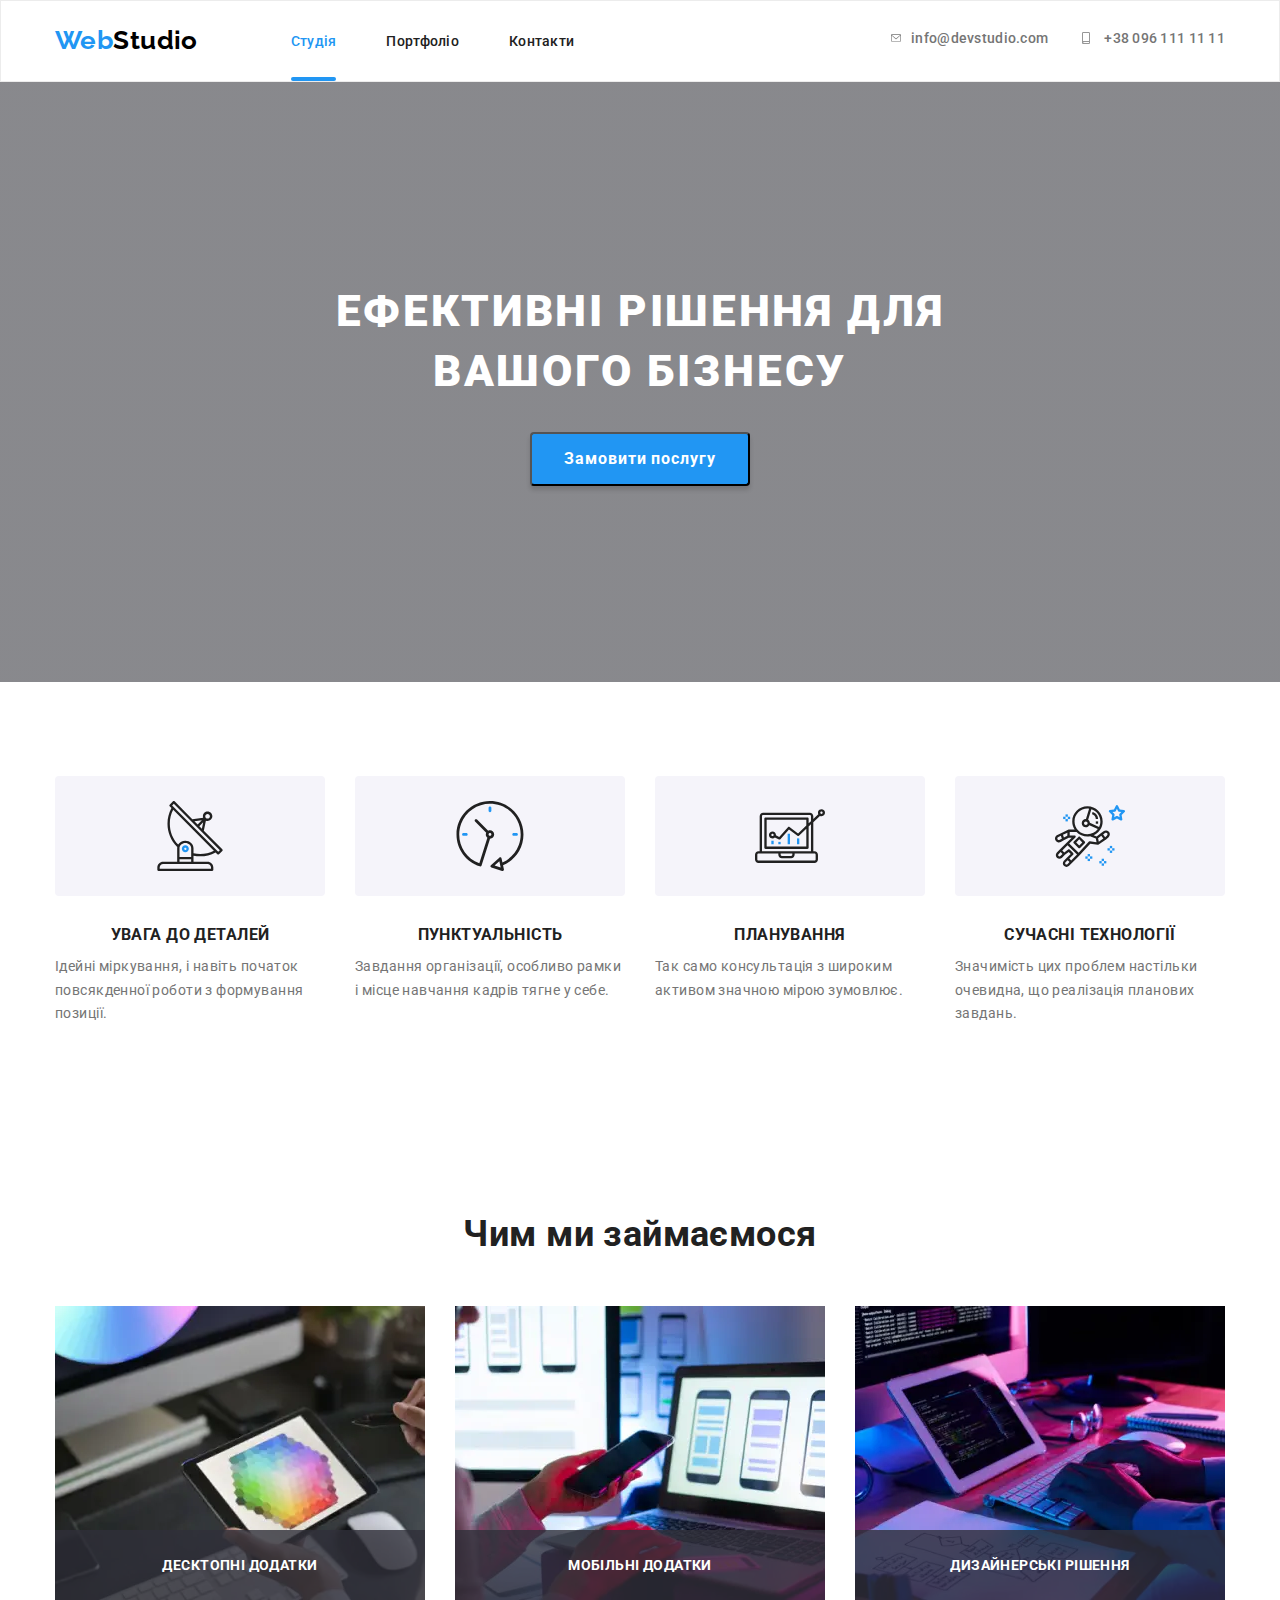
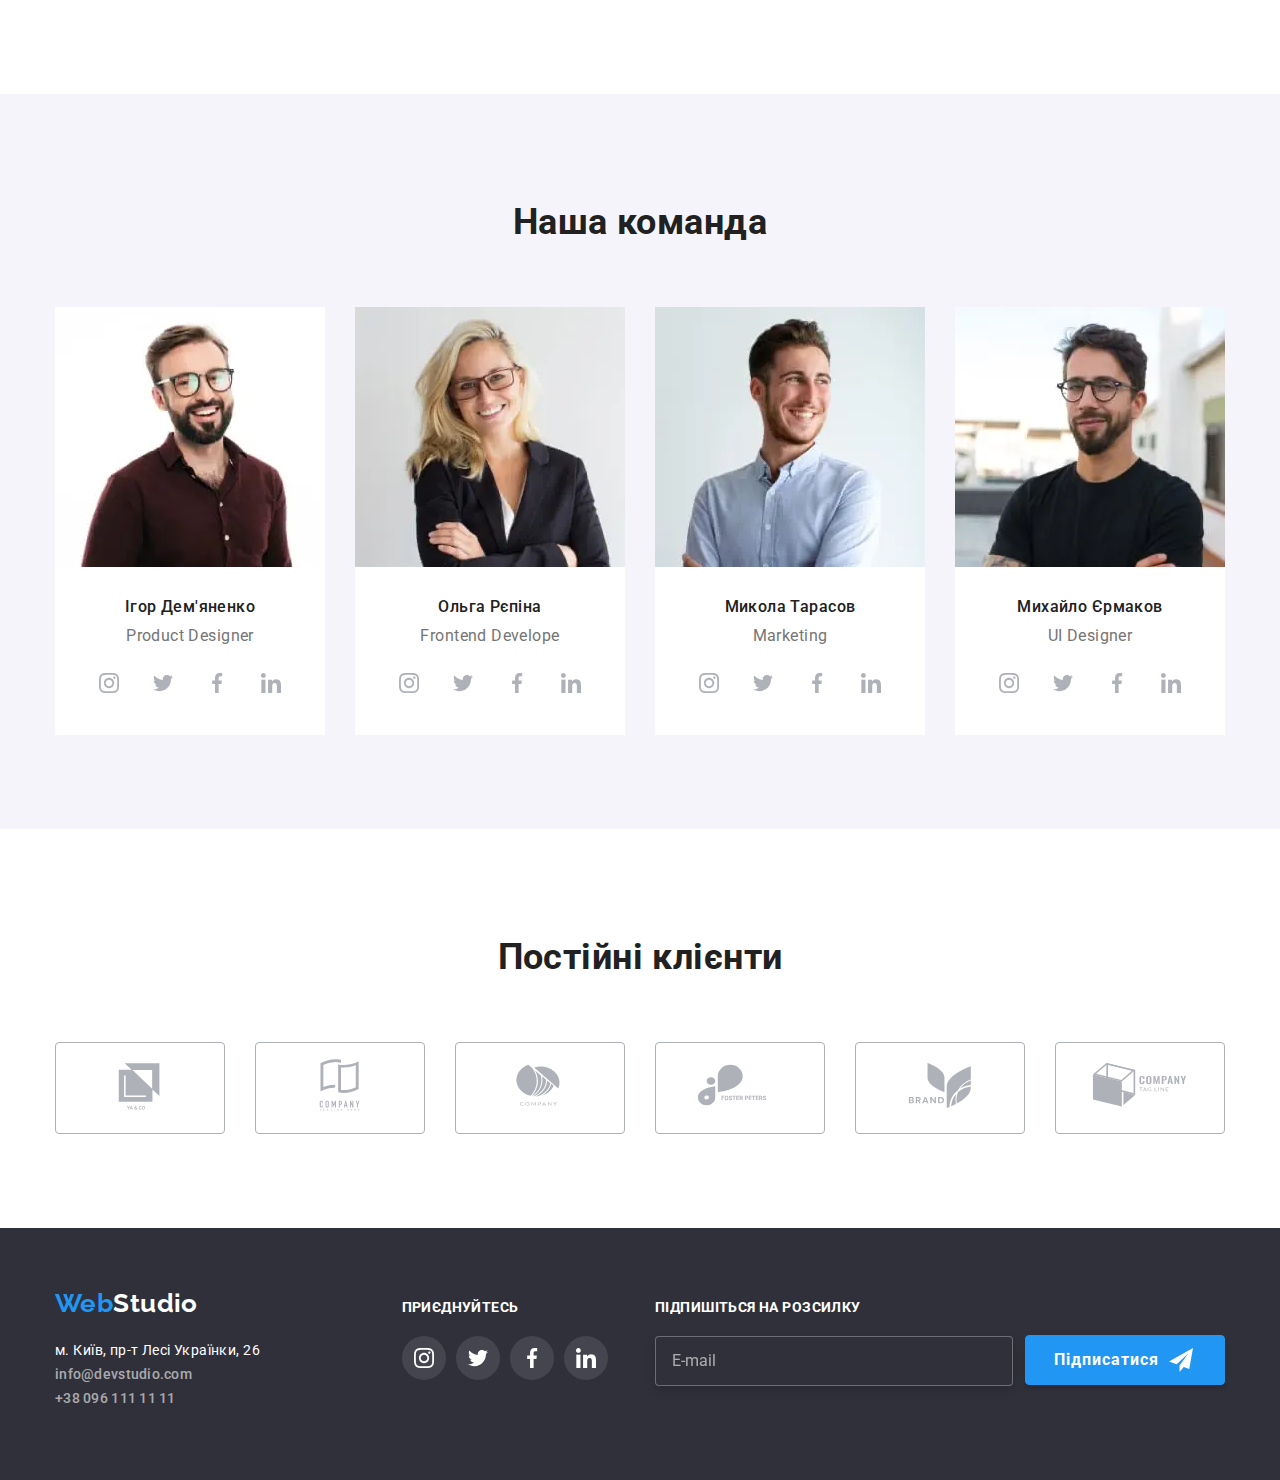
==== commit b2d7f582: "fixed bugs in the hero section" ====
--- a/index.html
+++ b/index.html
@@ -64,7 +64,7 @@
 					</button>
 					<ul class="mobile-menu__list list">
 						<li class="mobile-menu__item">
-							<a class="mobile-menu__link link" href="./index.html">Студія</a>
+							<a class="mobile-menu__link link current" href="./index.html">Студія</a>
 						</li>
 						<li class="mobile-menu__item">
 							<a class="mobile-menu__link link" href="./portfolio.html">Портфоліо</a>
@@ -151,7 +151,7 @@
 					<ul class="work__list list">
 						<li class="work__image">
 							<picture>
-								<source srcset="./img/work1.webr 1x, ./img/work1@2x.webp 2x" type="image/webp" />
+								<source srcset="./img/work1.webp 1x, ./img/work1@2x.webp 2x" type="image/webp" />
 								<source srcset="./img/work1.jpg 1x, ./img/work1@2x.jpg 2x" type="image/jpeg" />
 								<img src="./img/work1.jpg" alt="Сірий планшет на столі" />
 							</picture>
@@ -159,7 +159,7 @@
 							</li>
 						<li class="work__image">
 							<picture>
-								<source srcset="./img/work2.webr 1x, ./img/work2@2x.webp 2x" type="image/webp" />
+								<source srcset="./img/work2.webp 1x, ./img/work2@2x.webp 2x" type="image/webp" />
 								<source srcset="./img/work2.jpg 1x, ./img/work2@2x.jpg 2x" type="image/jpeg" />
 								<img src="./img/work2.jpg" alt="Сірий планшет на столі" />
 							</picture>
@@ -167,7 +167,7 @@
 							</li>
 						<li class="work__image">
 							<picture>
-								<source srcset="./img/work3.webr 1x, ./img/work3@2x.webp 2x" type="image/webp" />
+								<source srcset="./img/work3.webp 1x, ./img/work3@2x.webp 2x" type="image/webp" />
 								<source srcset="./img/work3.jpg 1x, ./img/work3@2x.jpg 2x" type="image/jpeg" />
 								<img src="./img/work3.jpg" alt="Сірий планшет на столі" />
 							</picture>
--- a/css/main.min.css
+++ b/css/main.min.css
@@ -1 +1 @@
-:root{--primary-text-color: #757575;--title-text-color: #212121;--accent-color: #2196f3;--primary-white-color: #ffffff;--primary-black-color: #000000;--fist-color-bcg-button: #f5f4fa;--footer-color: #2f303a;--border-color: #ececec;--border-second-color: #eeeeee;--hero-color: #c4c4c4;--icon-color: #afb1b8;--second-color-bcg-button: #188CE8}.link.current{color:var(--accent-color)}.current::after{position:absolute;content:"";display:inline-block;width:100%;height:4px;left:0;bottom:0;border-radius:2px;background-color:var(--accent-color)}html{-webkit-box-sizing:border-box;box-sizing:border-box}body{background-color:var(--primary-white-color);color:var(--primary-text-color);font-family:Roboto,sans-serif;font-weight:400;font-size:14px;line-height:1.2;letter-spacing:.03em}address{font-style:normal}h1,h2,h3,h4,h5,h6,p{margin-top:0;margin-bottom:0}ul,ol{margin-top:0;margin-bottom:0;padding-left:0}.list{list-style:none}.link{text-decoration:none}img{display:block;width:100%;height:auto}.section{padding-top:60px;padding-bottom:60px}@media screen and (min-width: 1200px){.section{padding-top:94px;padding-bottom:94px}}.container{padding-left:15px;padding-right:15px}@media screen and (min-width: 480px){.container{width:480px;margin-left:auto;margin-right:auto}}@media screen and (min-width: 768px){.container{width:768px}}@media screen and (min-width: 1200px){.container{width:1200px}}.logo{color:var(--primary-black-color);font-family:Raleway,sans-serif;font-weight:700;font-size:24px;-webkit-transition:color 250ms cubic-bezier(0.4, 0, 0.2, 1);transition:color 250ms cubic-bezier(0.4, 0, 0.2, 1)}.logo:hover,.logo:focus{color:var(--accent-color)}.logo .logo--color-blue{color:var(--accent-color)}.logo .logo--color-white{color:var(--primary-white-color);-webkit-transition:color 250ms cubic-bezier(0.4, 0, 0.2, 1);transition:color 250ms cubic-bezier(0.4, 0, 0.2, 1)}.logo .logo--color-white:hover,.logo .logo--color-white:focus{color:var(--accent-color)}@media screen and (min-width: 767px){.logo{font-size:26px}}.main__backdrop{position:fixed;top:0;left:0;width:100vw;height:100vh;background-color:rgba(0,0,0,.2);opacity:1;-webkit-transition:opacity 2500ms cubic-bezier(0.4, 0, 0.2, 1);transition:opacity 2500ms cubic-bezier(0.4, 0, 0.2, 1)}.main__backdrop.is-hidden{opacity:0;pointer-events:none}.main__modal{position:absolute;top:50%;left:50%;-webkit-transform:translate(-50%, -50%) scale(1);transform:translate(-50%, -50%) scale(1);opacity:1;-webkit-transition:opacity 250ms cubic-bezier(0.4, 0, 0.2, 1),-webkit-transform 250ms cubic-bezier(0.4, 0, 0.2, 1);transition:opacity 250ms cubic-bezier(0.4, 0, 0.2, 1),-webkit-transform 250ms cubic-bezier(0.4, 0, 0.2, 1);transition:transform 250ms cubic-bezier(0.4, 0, 0.2, 1),opacity 250ms cubic-bezier(0.4, 0, 0.2, 1);transition:transform 250ms cubic-bezier(0.4, 0, 0.2, 1),opacity 250ms cubic-bezier(0.4, 0, 0.2, 1),-webkit-transform 250ms cubic-bezier(0.4, 0, 0.2, 1);width:450px;height:609px;padding:40px;background-color:var(--primary-white-color)}.main__backdrop.is-hidden .main__modal{-webkit-transform:translate(-50%, -50%) scale(1.1);transform:translate(-50%, -50%) scale(1.1);opacity:0}.button__modal-close{position:absolute;top:8px;right:8px;display:-webkit-box;display:-ms-flexbox;display:flex;-webkit-box-pack:center;-ms-flex-pack:center;justify-content:center;-webkit-box-align:center;-ms-flex-align:center;align-items:center;width:30px;height:30px;border-radius:50%;border:1px solid rgba(0,0,0,.1);border-color:rgba(0,0,0,0);padding:0;cursor:pointer;-webkit-transition:fill 250ms cubic-bezier(0.4, 0, 0.2, 1);transition:fill 250ms cubic-bezier(0.4, 0, 0.2, 1)}.button__modal-close:hover{fill:var(--accent-color)}@media screen and (min-width: 1200px){.main__modal{width:528px;height:581px}}.contact-form__field{display:block;position:relative;cursor:pointer}.contact-form__field:not(:last-child){margin-bottom:28px}.contact-form__title{margin-bottom:12px;font-weight:700;font-size:20px;line-height:1.5;text-align:center;letter-spacing:.03em;color:var(--primary-black-color);cursor:pointer}.contact-form__input{width:100%;height:40px;border:1px solid rgba(33,33,33,.2);border-radius:4px;margin-top:4px;padding-left:42px;cursor:pointer}.contact-form__input:focus{outline:none;border-color:var(--accent-color)}.contact-form__icon{position:absolute;bottom:50%;left:12px;display:inline-block;-webkit-transform:translateY(50%);transform:translateY(50%);-webkit-transition:fill 550ms cubic-bezier(0.4, 0, 0.2, 1);transition:fill 550ms cubic-bezier(0.4, 0, 0.2, 1)}.contact-form__text{position:absolute;bottom:50%;left:40px;-webkit-transform:translateY(50%);transform:translateY(50%);-webkit-transition:-webkit-transform 550ms cubic-bezier(0.4, 0, 0.2, 1);transition:-webkit-transform 550ms cubic-bezier(0.4, 0, 0.2, 1);transition:transform 550ms cubic-bezier(0.4, 0, 0.2, 1);transition:transform 550ms cubic-bezier(0.4, 0, 0.2, 1), -webkit-transform 550ms cubic-bezier(0.4, 0, 0.2, 1)}.contact-form__input:not(:-moz-placeholder-shown)+.contact-form__text{transform:translate(-40px, -18px)}.contact-form__input:not(:-ms-input-placeholder)+.contact-form__text{transform:translate(-40px, -18px)}.contact-form__input:focus+.contact-form__text,.contact-form__input:not(:placeholder-shown)+.contact-form__text{-webkit-transform:translate(-40px, -18px);transform:translate(-40px, -18px)}.contact-form__field:focus-within>.contact-form__icon,.contact-form__field:focus-within>.contact-form__text,.contact-form__field:focus-within>.contact-form__textarea{fill:var(--accent-color);color:var(--accent-color)}.contact-form__messege{position:relative;width:100%;height:120px;resize:none;margin-top:4px;padding:12px 16px;border:1px solid rgba(33,33,33,.2);border-radius:4px;margin-top:4px;cursor:pointer}.contact-form__messege:focus{outline:none;border-color:var(--accent-color)}.contact-form__messege::-webkit-input-placeholder{font-weight:400;font-size:12px;line-height:1.17;letter-spacing:.01em;color:rgba(117,117,117,.5)}.contact-form__messege::-moz-placeholder{font-weight:400;font-size:12px;line-height:1.17;letter-spacing:.01em;color:rgba(117,117,117,.5)}.contact-form__messege:-ms-input-placeholder{font-weight:400;font-size:12px;line-height:1.17;letter-spacing:.01em;color:rgba(117,117,117,.5)}.contact-form__messege::-ms-input-placeholder{font-weight:400;font-size:12px;line-height:1.17;letter-spacing:.01em;color:rgba(117,117,117,.5)}.contact-form__messege::placeholder{font-weight:400;font-size:12px;line-height:1.17;letter-spacing:.01em;color:rgba(117,117,117,.5)}.contact-form__textarea{position:absolute;bottom:50%;left:40px;-webkit-transform:translateY(50%);transform:translateY(50%);-webkit-transition:-webkit-transform 550ms cubic-bezier(0.4, 0, 0.2, 1);transition:-webkit-transform 550ms cubic-bezier(0.4, 0, 0.2, 1);transition:transform 550ms cubic-bezier(0.4, 0, 0.2, 1);transition:transform 550ms cubic-bezier(0.4, 0, 0.2, 1), -webkit-transform 550ms cubic-bezier(0.4, 0, 0.2, 1)}.contact-form__messege:not(:-moz-placeholder-shown)+.contact-form__textarea{transform:translate(-40px, -60px)}.contact-form__messege:not(:-ms-input-placeholder)+.contact-form__textarea{transform:translate(-40px, -60px)}.contact-form__messege:focus+.contact-form__textarea,.contact-form__messege:not(:placeholder-shown)+.contact-form__textarea{-webkit-transform:translate(-40px, -60px);transform:translate(-40px, -60px)}.contact-form__label{display:-webkit-box;display:-ms-flexbox;display:flex;-webkit-box-align:center;-ms-flex-align:center;align-items:center;font-size:12px;line-height:1.17;cursor:pointer}.contact-form__checkbox{-webkit-appearance:none;-moz-appearance:none;appearance:none}.contact-form__chek-ikon{display:inline-block;width:16px;height:15px;margin-right:9px;border:2px solid var(--primary-black-color);border-radius:2px;cursor:pointer}.contact-form__checkbox:focus+.contact-form__chek-ikon{border-color:var(--accent-color)}.contact-form__checkbox:checked+.contact-form__chek-ikon{background-color:var(--accent-color);border-color:var(--accent-color);background-image:url(../img/icon-check.svg);background-size:contain;background-origin:border-box}.contact-form__contract{color:var(--accent-color);margin-left:4px}.button-submit{display:block;-webkit-box-align:center;-ms-flex-align:center;align-items:center;min-width:200px;height:50px;padding:10px 52px;margin-top:30px;margin-right:auto;margin-left:auto;color:var(--primary-white-color);background-color:var(--accent-color);border-color:var(--accent-color);font-weight:700;font-size:16px;line-height:1.88;letter-spacing:.06em;font-family:inherit;text-decoration:none;text-align:center;-webkit-box-shadow:0px 4px 4px rgba(0,0,0,.15);box-shadow:0px 4px 4px rgba(0,0,0,.15);border-radius:4px;border:1px solid;cursor:pointer;-webkit-transition:background 550ms cubic-bezier(0.4, 0, 0.2, 1),-webkit-box-shadow 550ms cubic-bezier(0.4, 0, 0.2, 1);transition:background 550ms cubic-bezier(0.4, 0, 0.2, 1),-webkit-box-shadow 550ms cubic-bezier(0.4, 0, 0.2, 1);transition:background 550ms cubic-bezier(0.4, 0, 0.2, 1),box-shadow 550ms cubic-bezier(0.4, 0, 0.2, 1);transition:background 550ms cubic-bezier(0.4, 0, 0.2, 1),box-shadow 550ms cubic-bezier(0.4, 0, 0.2, 1),-webkit-box-shadow 550ms cubic-bezier(0.4, 0, 0.2, 1)}.button-submit:hover,.button-submit:focus{background:var(--second-color-bcg-button);-webkit-box-shadow:0px 3px 1px rgba(0,0,0,.1),0px 1px 2px rgba(0,0,0,.08),0px 2px 2px rgba(0,0,0,.12);box-shadow:0px 3px 1px rgba(0,0,0,.1),0px 1px 2px rgba(0,0,0,.08),0px 2px 2px rgba(0,0,0,.12)}@media screen and (min-width: 1200px){.contact-form__title{font-size:20px;line-height:1.17}.contact-form__label{font-size:14px;line-height:1.71}}.team-social{display:-webkit-box;display:-ms-flexbox;display:flex;-webkit-box-pack:justify;-ms-flex-pack:justify;justify-content:space-between;width:206px}.team-social__link{display:-webkit-box;display:-ms-flexbox;display:flex;-webkit-box-pack:center;-ms-flex-pack:center;justify-content:center;-webkit-box-align:center;-ms-flex-align:center;align-items:center;width:44px;height:44px;background-color:var(--primary-white-color);border-radius:50%;-webkit-transition:background-color 250ms cubic-bezier(0.4, 0, 0.2, 1),fill 250ms cubic-bezier(0.4, 0, 0.2, 1);transition:background-color 250ms cubic-bezier(0.4, 0, 0.2, 1),fill 250ms cubic-bezier(0.4, 0, 0.2, 1)}.team-social__link:hover,.team-social__link:focus{background-color:var(--accent-color)}.team-social__icon{fill:var(--icon-color)}.team-social__link:hover .team-social__icon,.team-social__link:focus .team-social__icon{fill:var(--primary-white-color)}.join__title{margin-bottom:20px;font-weight:700;font-size:14px;line-height:1,14;letter-spacing:.03em;text-transform:uppercase;color:var(--primary-white-color);text-align:center}.join-social{display:-webkit-box;display:-ms-flexbox;display:flex;-webkit-box-pack:justify;-ms-flex-pack:justify;justify-content:space-between;width:206px;margin-left:auto;margin-right:auto}.join-social__link{display:-webkit-box;display:-ms-flexbox;display:flex;-webkit-box-pack:center;-ms-flex-pack:center;justify-content:center;-webkit-box-align:center;-ms-flex-align:center;align-items:center;width:44px;height:44px;background-color:rgba(255,255,255,.1);border-radius:50%;-webkit-transition:background-color 250ms cubic-bezier(0.4, 0, 0.2, 1);transition:background-color 250ms cubic-bezier(0.4, 0, 0.2, 1)}.join-social__link:hover,.join-social__link:focus{background-color:var(--accent-color)}.join-social__icon{fill:var(--primary-white-color)}@media screen and (min-width: 1200px){.join-social{margin-left:0;margin-right:0}.join__title{text-align:left}}.page-header{position:relative;background-color:var(--primary-white-color);border:1px solid var(--border-color)}.nav{display:-webkit-box;display:-ms-flexbox;display:flex;-webkit-box-pack:justify;-ms-flex-pack:justify;justify-content:space-between;-webkit-box-align:center;-ms-flex-align:center;align-items:center;height:60px}.site-nav{display:none}.auth-nav{display:none}.mobile-menu-button{background-color:rgba(0,0,0,0);border:none;padding:0;line-height:0}.mobile-menu{position:absolute;top:0;bottom:0;z-index:2;width:100%;height:100vh;overflow:auto;opacity:0;visibility:hidden;pointer-events:none;background-color:var(--primary-white-color);-webkit-transition:opacity 500ms cubic-bezier(0.4, 0, 0.2, 1),visibility 500ms cubic-bezier(0.4, 0, 0.2, 1);transition:opacity 500ms cubic-bezier(0.4, 0, 0.2, 1),visibility 500ms cubic-bezier(0.4, 0, 0.2, 1)}.mobile-menu.is-open{opacity:1;visibility:visible;pointer-events:auto}.mobile-menu__container{position:relative;padding-top:48px;padding-bottom:48px;padding-left:40px}.mobile-menu__close-button{position:absolute;top:10px;right:15px;background-color:rgba(0,0,0,0);border:none;padding:0;line-height:0;-webkit-transition:fill 500ms cubic-bezier(0.4, 0, 0.2, 1);transition:fill 500ms cubic-bezier(0.4, 0, 0.2, 1)}.mobile-menu__close-button:hover,.mobile-menu__close-button:focus{fill:var(--accent-color)}.mobile-menu__link{font-weight:500;font-size:40px;line-height:1,175;letter-spacing:.02em;color:var(--title-text-color)}.mobile-menu__list{margin-bottom:306px}.mobile-menu__item:hover,.mobile-menu__item:focus{color:var(--accent-color)}.mobile-menu__item:not(:last-child){margin-bottom:32px}.mobi-menu-auth__item:not(:last-child){margin-bottom:32px}.mobi-menu-auth__phone{font-weight:500;font-size:34px;line-height:1.176;letter-spacing:.02em;color:var(--accent-color)}.mobi-menu-auth__mail{font-weight:500;font-size:24px;line-height:1.167;letter-spacing:.02em;color:var(--primary-text-color)}.mobi-social__list{display:-webkit-box;display:-ms-flexbox;display:flex;-webkit-box-pack:start;-ms-flex-pack:start;justify-content:flex-start;-webkit-box-align:center;-ms-flex-align:center;align-items:center;margin-top:63px}.mobi-social__item:not(:last-child){padding-right:20px}.mobi-social__item--side::after{content:" ";position:absolute;display:inline-block;width:1px;height:22px;margin-left:10px;background-color:rgba(33,33,33,.2)}.mobile-social__link{font-weight:500;font-size:18px;letter-spacing:.02em;color:var(--accent-color)}@media screen and (min-width: 768px){.nav{height:80px}.site-nav{display:-webkit-box;display:-ms-flexbox;display:flex;-webkit-box-align:center;-ms-flex-align:center;align-items:center;-webkit-box-pack:center;-ms-flex-pack:center;justify-content:center}.site-nav__link{position:relative}.site-nav__link:hover,.site-nav__link:focus{color:var(--accent-color)}.site-nav__link{color:var(--title-text-color);font-weight:500;font-size:14px;line-height:1.15;letter-spacing:.02em;padding-top:32px;padding-bottom:32px;-webkit-transition:color 250ms cubic-bezier(0.4, 0, 0.2, 1);transition:color 250ms cubic-bezier(0.4, 0, 0.2, 1)}.site-nav__link:hover,.site-nav__link:focus{color:var(--accent-color);fill:var(--accent-color)}.site-nav__item:not(:last-child){margin-right:50px}.auth-nav{display:block;margin-top:21px}.auth-nav__link{display:-webkit-box;display:-ms-flexbox;display:flex;-webkit-box-align:center;-ms-flex-align:center;align-items:center;color:var(--primary-text-color);font-weight:500;font-size:14px;line-height:1.15;letter-spacing:.02em;-webkit-transition:color 250ms cubic-bezier(0.4, 0, 0.2, 1);transition:color 250ms cubic-bezier(0.4, 0, 0.2, 1)}.auth-nav__link:hover,.auth-nav__link:focus{color:var(--accent-color);fill:var(--accent-color)}.auth-nav__item:not(:last-child){margin-bottom:10px}.auth-nav__icon{-webkit-transition:fill 250ms cubic-bezier(0.4, 0, 0.2, 1);transition:fill 250ms cubic-bezier(0.4, 0, 0.2, 1)}.auth-nav__link:hover .auth-nav__icon,.auth-nav__link:focus .auth-nav__icon{color:var(--accent-color);fill:var(--accent-color)}.auth-nav__icon--smartphone{fill:var(--primary-text-color);width:16px;height:12px;margin-right:10px}.auth-nav__icon--envelope{fill:var(--primary-text-color);width:10px;height:16px;margin-right:10px}.mobile-menu-button{display:none}}@media screen and (min-width: 1200px){.nav{-webkit-box-align:center;-ms-flex-align:center;align-items:center;-webkit-box-pack:start;-ms-flex-pack:start;justify-content:flex-start}.site-nav{-webkit-box-pack:start;-ms-flex-pack:start;justify-content:flex-start;margin-left:93px}.auth-nav{display:-webkit-box;display:-ms-flexbox;display:flex;margin-left:auto;margin-top:0;margin-bottom:0}.auth-nav__link{display:-webkit-box;display:-ms-flexbox;display:flex;padding-top:36px;padding-bottom:32px}.auth-nav__item:not(:last-child){margin-right:30px}}.hero{max-width:480px;height:400px;margin-left:auto;margin-right:auto;background-image:-webkit-gradient(linear, left top, left bottom, from(rgba(47, 48, 58, 0.4)), to(rgba(47, 48, 58, 0.4))),url(../img/hero-fon-phone.jpg);background-image:linear-gradient(rgba(47, 48, 58, 0.4), rgba(47, 48, 58, 0.4)),url(../img/hero-fon-phone.jpg);background-repeat:no-repeat;background-size:cover;background-position:center;padding-top:118px;padding-bottom:118px;text-align:center;background-color:var(--hero-color)}@media(min-device-pixel-ratio: 2),(-webkit-min-device-pixel-ratio: 2),(min-resolution: 192dpi),(min-resolution: 2dppx){.hero{background-image:-webkit-gradient(linear, left top, left bottom, from(rgba(47, 48, 58, 0.4)), to(rgba(47, 48, 58, 0.4))),url(../img/hero-fon-phone@2x.jpg);background-image:linear-gradient(rgba(47, 48, 58, 0.4), rgba(47, 48, 58, 0.4)),url(../img/hero-fon-phone@2x.jpg)}}.hero__title{width:360px;margin-left:auto;margin-right:auto;margin-bottom:30px;color:var(--primary-white-color);font-weight:900;font-size:26px;line-height:1.62;letter-spacing:.06em;text-transform:uppercase}.button--hero{display:inline-block;-webkit-box-align:center;-ms-flex-align:center;align-items:center;min-width:200px;padding:10px 24px;color:var(--primary-white-color);background-color:var(--accent-color);font-family:inherit;font-weight:700;font-size:16px;line-height:1.88;-webkit-box-shadow:0px 4px 4px rgba(0,0,0,.15);box-shadow:0px 4px 4px rgba(0,0,0,.15);border-radius:4px;letter-spacing:.06em;-webkit-transition:background-color 250ms cubic-bezier(0.4, 0, 0.2, 1),color 250ms cubic-bezier(0.4, 0, 0.2, 1);transition:background-color 250ms cubic-bezier(0.4, 0, 0.2, 1),color 250ms cubic-bezier(0.4, 0, 0.2, 1)}.button--hero:hover,.button--hero:focus{color:var(--primary-black-color);background-color:var(--primary-text-color)}@media screen and (min-width: 768px){.hero{max-width:768px;background-image:-webkit-gradient(linear, left top, left bottom, from(rgba(47, 48, 58, 0.4)), to(rgba(47, 48, 58, 0.4))),url(../img/hero-fon-tabl.jpg);background-image:linear-gradient(rgba(47, 48, 58, 0.4), rgba(47, 48, 58, 0.4)),url(../img/hero-fon-tabl.jpg)}}@media screen and (min-width: 768px)and (min-device-pixel-ratio: 2),screen and (min-width: 768px)and (-webkit-min-device-pixel-ratio: 2),screen and (min-width: 768px)and (min-resolution: 192dpi),screen and (min-width: 768px)and (min-resolution: 2dppx){.hero{background-image:-webkit-gradient(linear, left top, left bottom, from(rgba(47, 48, 58, 0.4)), to(rgba(47, 48, 58, 0.4))),url(../img/hero-fon-tabl@2x.jpg);background-image:linear-gradient(rgba(47, 48, 58, 0.4), rgba(47, 48, 58, 0.4)),url(../img/hero-fon-tabl@2x.jpg)}}@media screen and (min-width: 1200px){.hero{max-width:1600px;height:600px;padding-top:200px;padding-bottom:280px;background-image:-webkit-gradient(linear, left top, left bottom, from(rgba(47, 48, 58, 0.4)), to(rgba(47, 48, 58, 0.4))),url(../img/hero-fon.jpg);background-image:linear-gradient(rgba(47, 48, 58, 0.4), rgba(47, 48, 58, 0.4)),url(../img/hero-fon.jpg)}}@media screen and (min-width: 1200px)and (min-device-pixel-ratio: 2),screen and (min-width: 1200px)and (-webkit-min-device-pixel-ratio: 2),screen and (min-width: 1200px)and (min-resolution: 192dpi),screen and (min-width: 1200px)and (min-resolution: 2dppx){.hero{background-image:-webkit-gradient(linear, left top, left bottom, from(rgba(47, 48, 58, 0.4)), to(rgba(47, 48, 58, 0.4))),url(../img/hero-fon@2x.jpg);background-image:linear-gradient(rgba(47, 48, 58, 0.4), rgba(47, 48, 58, 0.4)),url(../img/hero-fon@2x.jpg)}}@media screen and (min-width: 1200px){.hero__title{width:696px;font-size:44px;line-height:1.36}}@media screen and (min-width: 1200px){.button--hero{min-width:216px;padding:10px 32px}}.feature-card__wrapper{display:-webkit-box;display:-ms-flexbox;display:flex;min-width:270px;height:120px;-webkit-box-pack:center;-ms-flex-pack:center;justify-content:center;-webkit-box-align:center;-ms-flex-align:center;align-items:center;margin-left:auto;margin-right:auto;padding:25px 100px;margin-bottom:30px;background-color:var(--fist-color-bcg-button);border-radius:4px}.feature__title{visibility:hidden;pointer-events:none;position:absolute}.feature-card__name{margin-bottom:10px;color:var(--title-text-color);font-weight:700;line-height:1.15;text-transform:uppercase;text-align:center}.feature-card__text{line-height:1.7}@media screen and (max-width: 767px){.feature-card:not(:last-child){margin-bottom:30px}}@media screen and (min-width: 768px){.feature__list{display:-webkit-box;display:-ms-flexbox;display:flex;-ms-flex-wrap:wrap;flex-wrap:wrap;gap:30px}.feature-card{-ms-flex-preferred-size:calc((100% - 30px)/2);flex-basis:calc((100% - 30px)/2)}}@media screen and (min-width: 1200px){.feature-card{-ms-flex-preferred-size:calc((100% - 90px)/4);flex-basis:calc((100% - 90px)/4)}}.work{display:none}@media screen and (min-width: 1200px){.work{display:block}.work__list{display:-webkit-box;display:-ms-flexbox;display:flex;-webkit-box-pack:justify;-ms-flex-pack:justify;justify-content:space-between;padding:0;margin:0}.work__title{margin-bottom:50px}.work__title{color:var(--title-text-color);font-weight:700;font-size:36px;line-height:1.16;text-align:center}.work__image{position:relative}.work__label{display:-webkit-box;display:-ms-flexbox;display:flex;position:absolute;bottom:0;left:0;width:370px;height:70px;-webkit-box-pack:center;-ms-flex-pack:center;justify-content:center;-webkit-box-align:center;-ms-flex-align:center;align-items:center;background-color:rgba(47,48,58,.8);font-weight:700;line-height:1,14;text-transform:uppercase;color:var(--primary-white-color)}}.team{background-color:var(--fist-color-bcg-button)}.team__title{color:var(--title-text-color);font-weight:700;font-size:28px;line-height:1.79;text-align:center;margin-bottom:30px}.team__list{padding:0;margin:0}.team-card{display:-webkit-box;display:-ms-flexbox;display:flex;padding-bottom:30px;-webkit-box-align:center;-ms-flex-align:center;align-items:center;-webkit-box-orient:vertical;-webkit-box-direction:normal;-ms-flex-direction:column;flex-direction:column;background-color:var(--primary-white-color)}.team-card__name{margin-top:30px;margin-bottom:10px;color:var(--title-text-color);font-weight:500;font-size:16px}.team-card__text{margin-bottom:16px;color:var(--primary-text-color);font-size:16px}@media screen and (max-width: 767px){.team__list{display:block}.team-card:not(:first-child){margin-top:30px}}@media screen and (min-width: 768px){.team__list{display:-webkit-box;display:-ms-flexbox;display:flex;-ms-flex-wrap:wrap;flex-wrap:wrap;-webkit-box-align:stretch;-ms-flex-align:stretch;align-items:stretch;gap:30px}.team-card{-ms-flex-preferred-size:calc((100% - 30px)/2);flex-basis:calc((100% - 30px)/2)}}@media screen and (min-width: 1200px){.team__title{font-size:36px;line-height:1.91;margin-bottom:50px}.team-card{-ms-flex-preferred-size:calc((100% - 90px)/4);flex-basis:calc((100% - 90px)/4)}}.clients__title{margin-bottom:30px;color:var(--title-text-color);font-weight:700;font-size:28px;line-height:1.79;text-align:center}.clients-card{display:-webkit-box;display:-ms-flexbox;display:flex;-ms-flex-wrap:wrap;flex-wrap:wrap;gap:30px}.clients-card__item{display:-webkit-box;display:-ms-flexbox;display:flex;-ms-flex-preferred-size:calc((100% - 30px)/2);flex-basis:calc((100% - 30px)/2);-webkit-box-pack:center;-ms-flex-pack:center;justify-content:center;-webkit-box-align:center;-ms-flex-align:center;align-items:center;height:92px;border:1px solid var(--icon-color);border-radius:4px;-webkit-transition:border-color 250ms cubic-bezier(0.4, 0, 0.2, 1),fill 250ms cubic-bezier(0.4, 0, 0.2, 1);transition:border-color 250ms cubic-bezier(0.4, 0, 0.2, 1),fill 250ms cubic-bezier(0.4, 0, 0.2, 1)}.clients-card__item:hover,.clients-card__item:focus{border-color:var(--accent-color)}.clients-card__icon{fill:var(--icon-color)}.clients-card__link:hover .clients-card__icon,.clients-card__link:focus .clients-card__icon{fill:var(--accent-color)}@media screen and (min-width: 768px){.clients-card__item{-ms-flex-preferred-size:calc((100% - 60px)/3);flex-basis:calc((100% - 60px)/3)}}@media screen and (min-width: 1200px){.clients-card__item{-ms-flex-preferred-size:calc((100% - 150px)/6);flex-basis:calc((100% - 150px)/6)}.clients__title{font-size:36px;line-height:1.91;margin-bottom:50px}}.footer{background-color:var(--footer-color)}.footer-wrapper{padding-top:60px;padding-bottom:60px;text-align:center}.footer-address{margin-bottom:60px}.footer-address__list{margin-top:20px}.footer-address__link{margin-top:9px;font-weight:500;font-size:14px;line-height:1.15;letter-spacing:.02em;color:rgba(255,255,255,.6);line-height:1.71;-webkit-transition:color 250ms cubic-bezier(0.4, 0, 0.2, 1);transition:color 250ms cubic-bezier(0.4, 0, 0.2, 1)}.footer-address__link:hover,.footer-address__link:focus{color:var(--accent-color)}.footer-address__item{color:var(--primary-white-color);line-height:1.71;-webkit-transition:color 250ms cubic-bezier(0.4, 0, 0.2, 1);transition:color 250ms cubic-bezier(0.4, 0, 0.2, 1)}.footer-address__item:hover{color:var(--accent-color)}.footer-form{margin-top:60px}.footer-form__label{display:block;font-weight:700;font-size:14px;line-height:1.14;letter-spacing:.03em;text-transform:uppercase;color:var(--primary-white-color);cursor:pointer}.footer-form__input{display:block;margin-top:20px;margin-right:auto;margin-left:auto;min-width:450px;height:50px;padding-left:16px;border:1px solid rgba(255,255,255,.3);border-radius:4px;-webkit-filter:drop-shadow(0px 4px 4px rgba(0, 0, 0, 0.15));filter:drop-shadow(0px 4px 4px rgba(0, 0, 0, 0.15));background-color:var(--footer-color);color:rgba(255,255,255,.6);cursor:pointer}.footer-form__input::-webkit-input-placeholder{font-weight:400;font-size:16px;line-height:1.25;color:rgba(255,255,255,.6)}.footer-form__input::-moz-placeholder{font-weight:400;font-size:16px;line-height:1.25;color:rgba(255,255,255,.6)}.footer-form__input:-ms-input-placeholder{font-weight:400;font-size:16px;line-height:1.25;color:rgba(255,255,255,.6)}.footer-form__input::-ms-input-placeholder{font-weight:400;font-size:16px;line-height:1.25;color:rgba(255,255,255,.6)}.footer-form__input::placeholder{font-weight:400;font-size:16px;line-height:1.25;color:rgba(255,255,255,.6)}.footer-form__input:focus{outline:none;border-color:var(--accent-color)}.button-footer{display:-webkit-inline-box;display:-ms-inline-flexbox;display:inline-flex;-webkit-box-align:center;-ms-flex-align:center;align-items:center;min-width:200px;height:50px;padding:10px 28px;margin-top:35px;margin-right:auto;margin-left:auto;color:var(--primary-white-color);background-color:var(--accent-color);border-color:var(--accent-color);font-weight:700;font-size:16px;line-height:1.88;letter-spacing:.06em;font-family:inherit;text-decoration:none;text-align:center;-webkit-box-shadow:0px 4px 4px rgba(0,0,0,.15);box-shadow:0px 4px 4px rgba(0,0,0,.15);border-radius:4px;border:1px solid var(--accent-color);cursor:pointer;-webkit-transition:-webkit-box-shadow 500ms cubic-bezier(0.4, 0, 0.2, 1);transition:-webkit-box-shadow 500ms cubic-bezier(0.4, 0, 0.2, 1);transition:box-shadow 500ms cubic-bezier(0.4, 0, 0.2, 1);transition:box-shadow 500ms cubic-bezier(0.4, 0, 0.2, 1), -webkit-box-shadow 500ms cubic-bezier(0.4, 0, 0.2, 1)}.button-footer::after{content:"";width:24px;height:24px;margin-left:10px;background-image:url(../img/icon-send.svg);background-size:contain;background-origin:border-box}.button-footer:hover,.button-footer:focus{-webkit-box-shadow:0px 3px 1px rgba(0,0,0,.1),0px 1px 2px rgba(0,0,0,.08),0px 2px 2px rgba(0,0,0,.12);box-shadow:0px 3px 1px rgba(0,0,0,.1),0px 1px 2px rgba(0,0,0,.08),0px 2px 2px rgba(0,0,0,.12)}@media screen and (min-width: 768px){.footer-wrapper{display:-webkit-box;display:-ms-flexbox;display:flex;-ms-flex-wrap:wrap;flex-wrap:wrap;-webkit-box-align:baseline;-ms-flex-align:baseline;align-items:baseline;-webkit-box-pack:justify;-ms-flex-pack:justify;justify-content:space-between;padding-left:76px;padding-right:89px;height:463px}.footer-address{margin-bottom:0}.footer-form{margin-left:auto;margin-right:auto}}@media screen and (min-width: 1200px){.footer-wrapper{-ms-flex-wrap:nowrap;flex-wrap:nowrap;-webkit-box-pack:justify;-ms-flex-pack:justify;justify-content:space-between;padding-left:15px;padding-right:15px;height:252px}.footer-address{display:block;text-align:left;margin-right:94px}.footer-form{display:-webkit-box;display:-ms-flexbox;display:flex;margin-left:0;margin-right:0;margin-top:0}.footer-form__input{min-width:358px;margin-right:12px}.footer-form__label{text-align:left}}.partfolio__list{padding:0;margin:0}.partfolio__title{visibility:hidden;pointer-events:none;position:absolute}.filter{display:-webkit-box;display:-ms-flexbox;display:flex;gap:15px 8px;-ms-flex-wrap:wrap;flex-wrap:wrap;max-width:326px;margin-bottom:40px}.filter-button{padding:6px 22px;color:var(--title-text-color);background-color:var(--fist-color-bcg-button);font-family:inherit;font-weight:500;font-size:16px;line-height:1.62;border-radius:4px;border:1px solid var(--fist-color-bcg-button);-webkit-transition:background-color 250ms cubic-bezier(0.4, 0, 0.2, 1),color 250ms cubic-bezier(0.4, 0, 0.2, 1),-webkit-box-shadow 250ms cubic-bezier(0.4, 0, 0.2, 1);transition:background-color 250ms cubic-bezier(0.4, 0, 0.2, 1),color 250ms cubic-bezier(0.4, 0, 0.2, 1),-webkit-box-shadow 250ms cubic-bezier(0.4, 0, 0.2, 1);transition:background-color 250ms cubic-bezier(0.4, 0, 0.2, 1),color 250ms cubic-bezier(0.4, 0, 0.2, 1),box-shadow 250ms cubic-bezier(0.4, 0, 0.2, 1);transition:background-color 250ms cubic-bezier(0.4, 0, 0.2, 1),color 250ms cubic-bezier(0.4, 0, 0.2, 1),box-shadow 250ms cubic-bezier(0.4, 0, 0.2, 1),-webkit-box-shadow 250ms cubic-bezier(0.4, 0, 0.2, 1)}.filter-button:hover,.filter-button:focus{color:var(--primary-white-color);background-color:var(--accent-color);-webkit-box-shadow:0px 3px 1px rgba(0,0,0,.1),0px 1px 2px rgba(0,0,0,.08),0px 2px 2px rgba(0,0,0,.12);box-shadow:0px 3px 1px rgba(0,0,0,.1),0px 1px 2px rgba(0,0,0,.08),0px 2px 2px rgba(0,0,0,.12)}.partfolio__item{display:-webkit-box;display:-ms-flexbox;display:flex;-webkit-box-orient:vertical;-webkit-box-direction:normal;-ms-flex-direction:column;flex-direction:column;min-width:450px;-webkit-transition:-webkit-box-shadow 250ms cubic-bezier(0.4, 0, 0.2, 1);transition:-webkit-box-shadow 250ms cubic-bezier(0.4, 0, 0.2, 1);transition:box-shadow 250ms cubic-bezier(0.4, 0, 0.2, 1);transition:box-shadow 250ms cubic-bezier(0.4, 0, 0.2, 1), -webkit-box-shadow 250ms cubic-bezier(0.4, 0, 0.2, 1)}.partfolio__item:hover,.partfolio__item:focus{-webkit-box-shadow:0px 1px 1px rgba(0,0,0,.12),0px 4px 4px rgba(0,0,0,.06),1px 4px 6px rgba(0,0,0,.16);box-shadow:0px 1px 1px rgba(0,0,0,.12),0px 4px 4px rgba(0,0,0,.06),1px 4px 6px rgba(0,0,0,.16)}.partfolio__inner{padding:20px 24px;border-right:1px solid var(--border-second-color);border-bottom:1px solid var(--border-second-color);border-left:1px solid var(--border-second-color)}.partfolio__label{margin-bottom:4px;color:var(--title-text-color);font-weight:700;font-size:18px;line-height:2;letter-spacing:.06em}.partfolio__name{color:var(--primary-text-color);font-size:16px;line-height:1.88}.partfolio__over{position:relative;overflow:hidden}.partfolio__popup{display:block;position:absolute;top:0;left:0;width:100%;height:100vh;font-size:18px;line-height:1,56;padding:63px 24px;color:var(--primary-white-color);background-color:var(--accent-color);opacity:0;-webkit-transform:translateY(100%);transform:translateY(100%);-webkit-transition:-webkit-transform 500ms cubic-bezier(0.4, 0, 0.2, 1);transition:-webkit-transform 500ms cubic-bezier(0.4, 0, 0.2, 1);transition:transform 500ms cubic-bezier(0.4, 0, 0.2, 1);transition:transform 500ms cubic-bezier(0.4, 0, 0.2, 1), -webkit-transform 500ms cubic-bezier(0.4, 0, 0.2, 1)}.partfolio__item:hover .partfolio__popup,.partfolio__item:focus .partfolio__popup{opacity:1;-webkit-transform:translateY(0);transform:translateY(0)}@media screen and (max-width: 767px){.partfolio__list{display:block}.partfolio__item:not(:first-child){margin-top:30px}}@media screen and (min-width: 768px){.filter{-webkit-box-align:stretch;-ms-flex-align:stretch;align-items:stretch;-webkit-box-pack:center;-ms-flex-pack:center;justify-content:center;min-width:575px;gap:8px;-ms-flex-wrap:nowrap;flex-wrap:nowrap;margin-bottom:50px;margin-right:auto;margin-left:auto}.partfolio__list{display:-webkit-box;display:-ms-flexbox;display:flex;-ms-flex-wrap:wrap;flex-wrap:wrap;gap:30px}.partfolio__item{min-width:354px;-ms-flex-preferred-size:calc((100% - 30px)/2);flex-basis:calc((100% - 30px)/2)}}@media screen and (min-width: 1200px){.partfolio__item{min-width:370px;-ms-flex-preferred-size:calc((100% - 60px)/3);flex-basis:calc((100% - 60px)/3)}}/*# sourceMappingURL=main.min.css.map */+:root{--primary-text-color: #757575;--title-text-color: #212121;--accent-color: #2196f3;--primary-white-color: #ffffff;--primary-black-color: #000000;--fist-color-bcg-button: #f5f4fa;--footer-color: #2f303a;--border-color: #ececec;--border-second-color: #eeeeee;--hero-color: #c4c4c4;--icon-color: #afb1b8;--second-color-bcg-button: #188CE8}.link.current{color:var(--accent-color)}@media screen and (min-width: 768px){.current::after{position:absolute;content:"";display:inline-block;width:100%;height:4px;left:0;bottom:0;border-radius:2px;background-color:var(--accent-color)}}html{-webkit-box-sizing:border-box;box-sizing:border-box}body{background-color:var(--primary-white-color);color:var(--primary-text-color);font-family:Roboto,sans-serif;font-weight:400;font-size:14px;line-height:1.2;letter-spacing:.03em}address{font-style:normal}h1,h2,h3,h4,h5,h6,p{margin-top:0;margin-bottom:0}ul,ol{margin-top:0;margin-bottom:0;padding-left:0}.list{list-style:none}.link{text-decoration:none}img{display:block;width:100%;height:auto}.section{padding-top:60px;padding-bottom:60px}@media screen and (min-width: 1200px){.section{padding-top:94px;padding-bottom:94px}}.container{padding-left:15px;padding-right:15px}@media screen and (min-width: 480px){.container{width:480px;margin-left:auto;margin-right:auto}}@media screen and (min-width: 768px){.container{width:768px}}@media screen and (min-width: 1200px){.container{width:1200px}}.logo{color:var(--primary-black-color);font-family:Raleway,sans-serif;font-weight:700;font-size:24px;-webkit-transition:color 250ms cubic-bezier(0.4, 0, 0.2, 1);transition:color 250ms cubic-bezier(0.4, 0, 0.2, 1)}.logo:hover,.logo:focus{color:var(--accent-color)}.logo .logo--color-blue{color:var(--accent-color)}.logo .logo--color-white{color:var(--primary-white-color);-webkit-transition:color 250ms cubic-bezier(0.4, 0, 0.2, 1);transition:color 250ms cubic-bezier(0.4, 0, 0.2, 1)}.logo .logo--color-white:hover,.logo .logo--color-white:focus{color:var(--accent-color)}@media screen and (min-width: 767px){.logo{font-size:26px}}.main__backdrop{position:fixed;top:0;left:0;width:100vw;height:100vh;background-color:rgba(0,0,0,.2);opacity:1;-webkit-transition:opacity 2500ms cubic-bezier(0.4, 0, 0.2, 1);transition:opacity 2500ms cubic-bezier(0.4, 0, 0.2, 1)}.main__backdrop.is-hidden{opacity:0;pointer-events:none}.main__modal{position:absolute;top:50%;left:50%;-webkit-transform:translate(-50%, -50%) scale(1);transform:translate(-50%, -50%) scale(1);opacity:1;-webkit-transition:opacity 250ms cubic-bezier(0.4, 0, 0.2, 1),-webkit-transform 250ms cubic-bezier(0.4, 0, 0.2, 1);transition:opacity 250ms cubic-bezier(0.4, 0, 0.2, 1),-webkit-transform 250ms cubic-bezier(0.4, 0, 0.2, 1);transition:transform 250ms cubic-bezier(0.4, 0, 0.2, 1),opacity 250ms cubic-bezier(0.4, 0, 0.2, 1);transition:transform 250ms cubic-bezier(0.4, 0, 0.2, 1),opacity 250ms cubic-bezier(0.4, 0, 0.2, 1),-webkit-transform 250ms cubic-bezier(0.4, 0, 0.2, 1);width:450px;height:609px;padding:40px;background-color:var(--primary-white-color)}.main__backdrop.is-hidden .main__modal{-webkit-transform:translate(-50%, -50%) scale(1.1);transform:translate(-50%, -50%) scale(1.1);opacity:0}.button__modal-close{position:absolute;top:8px;right:8px;display:-webkit-box;display:-ms-flexbox;display:flex;-webkit-box-pack:center;-ms-flex-pack:center;justify-content:center;-webkit-box-align:center;-ms-flex-align:center;align-items:center;width:30px;height:30px;border-radius:50%;border:1px solid rgba(0,0,0,.1);border-color:rgba(0,0,0,0);padding:0;cursor:pointer;-webkit-transition:fill 250ms cubic-bezier(0.4, 0, 0.2, 1);transition:fill 250ms cubic-bezier(0.4, 0, 0.2, 1)}.button__modal-close:hover{fill:var(--accent-color)}@media screen and (min-width: 1200px){.main__modal{width:528px;height:581px}}.contact-form__field{display:block;position:relative;cursor:pointer}.contact-form__field:not(:last-child){margin-bottom:28px}.contact-form__title{margin-bottom:12px;font-weight:700;font-size:20px;line-height:1.5;text-align:center;letter-spacing:.03em;color:var(--primary-black-color);cursor:pointer}.contact-form__input{width:100%;height:40px;border:1px solid rgba(33,33,33,.2);border-radius:4px;margin-top:4px;padding-left:42px;cursor:pointer}.contact-form__input:focus{outline:none;border-color:var(--accent-color)}.contact-form__icon{position:absolute;bottom:50%;left:12px;display:inline-block;-webkit-transform:translateY(50%);transform:translateY(50%);-webkit-transition:fill 550ms cubic-bezier(0.4, 0, 0.2, 1);transition:fill 550ms cubic-bezier(0.4, 0, 0.2, 1)}.contact-form__text{position:absolute;bottom:50%;left:40px;-webkit-transform:translateY(50%);transform:translateY(50%);-webkit-transition:-webkit-transform 550ms cubic-bezier(0.4, 0, 0.2, 1);transition:-webkit-transform 550ms cubic-bezier(0.4, 0, 0.2, 1);transition:transform 550ms cubic-bezier(0.4, 0, 0.2, 1);transition:transform 550ms cubic-bezier(0.4, 0, 0.2, 1), -webkit-transform 550ms cubic-bezier(0.4, 0, 0.2, 1)}.contact-form__input:not(:-moz-placeholder-shown)+.contact-form__text{transform:translate(-40px, -18px)}.contact-form__input:not(:-ms-input-placeholder)+.contact-form__text{transform:translate(-40px, -18px)}.contact-form__input:focus+.contact-form__text,.contact-form__input:not(:placeholder-shown)+.contact-form__text{-webkit-transform:translate(-40px, -18px);transform:translate(-40px, -18px)}.contact-form__field:focus-within>.contact-form__icon,.contact-form__field:focus-within>.contact-form__text,.contact-form__field:focus-within>.contact-form__textarea{fill:var(--accent-color);color:var(--accent-color)}.contact-form__messege{position:relative;width:100%;height:120px;resize:none;margin-top:4px;padding:12px 16px;border:1px solid rgba(33,33,33,.2);border-radius:4px;margin-top:4px;cursor:pointer}.contact-form__messege:focus{outline:none;border-color:var(--accent-color)}.contact-form__messege::-webkit-input-placeholder{font-weight:400;font-size:12px;line-height:1.17;letter-spacing:.01em;color:rgba(117,117,117,.5)}.contact-form__messege::-moz-placeholder{font-weight:400;font-size:12px;line-height:1.17;letter-spacing:.01em;color:rgba(117,117,117,.5)}.contact-form__messege:-ms-input-placeholder{font-weight:400;font-size:12px;line-height:1.17;letter-spacing:.01em;color:rgba(117,117,117,.5)}.contact-form__messege::-ms-input-placeholder{font-weight:400;font-size:12px;line-height:1.17;letter-spacing:.01em;color:rgba(117,117,117,.5)}.contact-form__messege::placeholder{font-weight:400;font-size:12px;line-height:1.17;letter-spacing:.01em;color:rgba(117,117,117,.5)}.contact-form__textarea{position:absolute;bottom:50%;left:40px;-webkit-transform:translateY(50%);transform:translateY(50%);-webkit-transition:-webkit-transform 550ms cubic-bezier(0.4, 0, 0.2, 1);transition:-webkit-transform 550ms cubic-bezier(0.4, 0, 0.2, 1);transition:transform 550ms cubic-bezier(0.4, 0, 0.2, 1);transition:transform 550ms cubic-bezier(0.4, 0, 0.2, 1), -webkit-transform 550ms cubic-bezier(0.4, 0, 0.2, 1)}.contact-form__messege:not(:-moz-placeholder-shown)+.contact-form__textarea{transform:translate(-40px, -60px)}.contact-form__messege:not(:-ms-input-placeholder)+.contact-form__textarea{transform:translate(-40px, -60px)}.contact-form__messege:focus+.contact-form__textarea,.contact-form__messege:not(:placeholder-shown)+.contact-form__textarea{-webkit-transform:translate(-40px, -60px);transform:translate(-40px, -60px)}.contact-form__label{display:-webkit-box;display:-ms-flexbox;display:flex;-webkit-box-align:center;-ms-flex-align:center;align-items:center;font-size:12px;line-height:1.17;cursor:pointer}.contact-form__checkbox{-webkit-appearance:none;-moz-appearance:none;appearance:none}.contact-form__chek-ikon{display:inline-block;width:16px;height:15px;margin-right:9px;border:2px solid var(--primary-black-color);border-radius:2px;cursor:pointer}.contact-form__checkbox:focus+.contact-form__chek-ikon{border-color:var(--accent-color)}.contact-form__checkbox:checked+.contact-form__chek-ikon{background-color:var(--accent-color);border-color:var(--accent-color);background-image:url(../img/icon-check.svg);background-size:contain;background-origin:border-box}.contact-form__contract{color:var(--accent-color);margin-left:4px}.button-submit{display:block;-webkit-box-align:center;-ms-flex-align:center;align-items:center;min-width:200px;height:50px;padding:10px 52px;margin-top:30px;margin-right:auto;margin-left:auto;color:var(--primary-white-color);background-color:var(--accent-color);border-color:var(--accent-color);font-weight:700;font-size:16px;line-height:1.88;letter-spacing:.06em;font-family:inherit;text-decoration:none;text-align:center;-webkit-box-shadow:0px 4px 4px rgba(0,0,0,.15);box-shadow:0px 4px 4px rgba(0,0,0,.15);border-radius:4px;border:1px solid;cursor:pointer;-webkit-transition:background 550ms cubic-bezier(0.4, 0, 0.2, 1),-webkit-box-shadow 550ms cubic-bezier(0.4, 0, 0.2, 1);transition:background 550ms cubic-bezier(0.4, 0, 0.2, 1),-webkit-box-shadow 550ms cubic-bezier(0.4, 0, 0.2, 1);transition:background 550ms cubic-bezier(0.4, 0, 0.2, 1),box-shadow 550ms cubic-bezier(0.4, 0, 0.2, 1);transition:background 550ms cubic-bezier(0.4, 0, 0.2, 1),box-shadow 550ms cubic-bezier(0.4, 0, 0.2, 1),-webkit-box-shadow 550ms cubic-bezier(0.4, 0, 0.2, 1)}.button-submit:hover,.button-submit:focus{background:var(--second-color-bcg-button);-webkit-box-shadow:0px 3px 1px rgba(0,0,0,.1),0px 1px 2px rgba(0,0,0,.08),0px 2px 2px rgba(0,0,0,.12);box-shadow:0px 3px 1px rgba(0,0,0,.1),0px 1px 2px rgba(0,0,0,.08),0px 2px 2px rgba(0,0,0,.12)}@media screen and (min-width: 1200px){.contact-form__title{font-size:20px;line-height:1.17}.contact-form__label{font-size:14px;line-height:1.71}}.team-social{display:-webkit-box;display:-ms-flexbox;display:flex;-webkit-box-pack:justify;-ms-flex-pack:justify;justify-content:space-between;width:206px}.team-social__link{display:-webkit-box;display:-ms-flexbox;display:flex;-webkit-box-pack:center;-ms-flex-pack:center;justify-content:center;-webkit-box-align:center;-ms-flex-align:center;align-items:center;width:44px;height:44px;background-color:var(--primary-white-color);border-radius:50%;-webkit-transition:background-color 250ms cubic-bezier(0.4, 0, 0.2, 1),fill 250ms cubic-bezier(0.4, 0, 0.2, 1);transition:background-color 250ms cubic-bezier(0.4, 0, 0.2, 1),fill 250ms cubic-bezier(0.4, 0, 0.2, 1)}.team-social__link:hover,.team-social__link:focus{background-color:var(--accent-color)}.team-social__icon{fill:var(--icon-color)}.team-social__link:hover .team-social__icon,.team-social__link:focus .team-social__icon{fill:var(--primary-white-color)}.join__title{margin-bottom:20px;font-weight:700;font-size:14px;line-height:1,14;letter-spacing:.03em;text-transform:uppercase;color:var(--primary-white-color);text-align:center}.join-social{display:-webkit-box;display:-ms-flexbox;display:flex;-webkit-box-pack:justify;-ms-flex-pack:justify;justify-content:space-between;width:206px;margin-left:auto;margin-right:auto}.join-social__link{display:-webkit-box;display:-ms-flexbox;display:flex;-webkit-box-pack:center;-ms-flex-pack:center;justify-content:center;-webkit-box-align:center;-ms-flex-align:center;align-items:center;width:44px;height:44px;background-color:rgba(255,255,255,.1);border-radius:50%;-webkit-transition:background-color 250ms cubic-bezier(0.4, 0, 0.2, 1);transition:background-color 250ms cubic-bezier(0.4, 0, 0.2, 1)}.join-social__link:hover,.join-social__link:focus{background-color:var(--accent-color)}.join-social__icon{fill:var(--primary-white-color)}@media screen and (min-width: 1200px){.join-social{margin-left:0;margin-right:0}.join__title{text-align:left}}.page-header{position:relative;background-color:var(--primary-white-color);border:1px solid var(--border-color)}.nav{display:-webkit-box;display:-ms-flexbox;display:flex;-webkit-box-pack:justify;-ms-flex-pack:justify;justify-content:space-between;-webkit-box-align:center;-ms-flex-align:center;align-items:center;height:60px}.site-nav{display:none}.auth-nav{display:none}.mobile-menu-button{background-color:rgba(0,0,0,0);border:none;padding:0;line-height:0}.mobile-menu{position:absolute;top:0;bottom:0;z-index:2;width:100%;height:100vh;overflow:auto;opacity:0;visibility:hidden;pointer-events:none;background-color:var(--primary-white-color);-webkit-transition:opacity 500ms cubic-bezier(0.4, 0, 0.2, 1),visibility 500ms cubic-bezier(0.4, 0, 0.2, 1);transition:opacity 500ms cubic-bezier(0.4, 0, 0.2, 1),visibility 500ms cubic-bezier(0.4, 0, 0.2, 1)}.mobile-menu.is-open{opacity:1;visibility:visible;pointer-events:auto}.mobile-menu__container{position:fixed;background-color:var(--primary-white-color);padding-top:48px;padding-bottom:48px;padding-left:40px}.mobile-menu__close-button{position:absolute;top:10px;right:15px;background-color:rgba(0,0,0,0);border:none;padding:0;line-height:0;-webkit-transition:fill 500ms cubic-bezier(0.4, 0, 0.2, 1);transition:fill 500ms cubic-bezier(0.4, 0, 0.2, 1)}.mobile-menu__close-button:hover,.mobile-menu__close-button:focus{fill:var(--accent-color)}.mobile-menu__link{font-weight:500;font-size:40px;line-height:1,175;letter-spacing:.02em;color:var(--title-text-color)}.mobile-menu__list{margin-bottom:306px}.mobile-menu__item:hover,.mobile-menu__item:focus{color:var(--accent-color)}.mobile-menu__item:not(:last-child){margin-bottom:32px}.mobi-menu-auth__item:not(:last-child){margin-bottom:32px}.mobi-menu-auth__phone{font-weight:500;font-size:34px;line-height:1.176;letter-spacing:.02em;color:var(--accent-color)}.mobi-menu-auth__mail{font-weight:500;font-size:24px;line-height:1.167;letter-spacing:.02em;color:var(--primary-text-color)}.mobi-social__list{display:-webkit-box;display:-ms-flexbox;display:flex;-webkit-box-pack:start;-ms-flex-pack:start;justify-content:flex-start;-webkit-box-align:center;-ms-flex-align:center;align-items:center;margin-top:63px}.mobi-social__item:not(:last-child){padding-right:20px}.mobi-social__item--side::after{content:" ";position:absolute;display:inline-block;width:1px;height:22px;margin-left:10px;background-color:rgba(33,33,33,.2)}.mobile-social__link{font-weight:500;font-size:18px;letter-spacing:.02em;color:var(--accent-color)}@media screen and (min-width: 768px){.nav{height:80px}.site-nav{display:-webkit-box;display:-ms-flexbox;display:flex;-webkit-box-align:center;-ms-flex-align:center;align-items:center;-webkit-box-pack:center;-ms-flex-pack:center;justify-content:center}.site-nav__link{position:relative}.site-nav__link:hover,.site-nav__link:focus{color:var(--accent-color)}.site-nav__link{color:var(--title-text-color);font-weight:500;font-size:14px;line-height:1.15;letter-spacing:.02em;padding-top:32px;padding-bottom:32px;-webkit-transition:color 250ms cubic-bezier(0.4, 0, 0.2, 1);transition:color 250ms cubic-bezier(0.4, 0, 0.2, 1)}.site-nav__link:hover,.site-nav__link:focus{color:var(--accent-color);fill:var(--accent-color)}.site-nav__item:not(:last-child){margin-right:50px}.auth-nav{display:block;margin-top:21px}.auth-nav__link{display:-webkit-box;display:-ms-flexbox;display:flex;-webkit-box-align:center;-ms-flex-align:center;align-items:center;color:var(--primary-text-color);font-weight:500;font-size:14px;line-height:1.15;letter-spacing:.02em;-webkit-transition:color 250ms cubic-bezier(0.4, 0, 0.2, 1);transition:color 250ms cubic-bezier(0.4, 0, 0.2, 1)}.auth-nav__link:hover,.auth-nav__link:focus{color:var(--accent-color);fill:var(--accent-color)}.auth-nav__item:not(:last-child){margin-bottom:10px}.auth-nav__icon{-webkit-transition:fill 250ms cubic-bezier(0.4, 0, 0.2, 1);transition:fill 250ms cubic-bezier(0.4, 0, 0.2, 1)}.auth-nav__link:hover .auth-nav__icon,.auth-nav__link:focus .auth-nav__icon{color:var(--accent-color);fill:var(--accent-color)}.auth-nav__icon--smartphone{fill:var(--primary-text-color);width:16px;height:12px;margin-right:10px}.auth-nav__icon--envelope{fill:var(--primary-text-color);width:10px;height:16px;margin-right:10px}.mobile-menu-button{display:none}}@media screen and (min-width: 1200px){.nav{-webkit-box-align:center;-ms-flex-align:center;align-items:center;-webkit-box-pack:start;-ms-flex-pack:start;justify-content:flex-start}.site-nav{-webkit-box-pack:start;-ms-flex-pack:start;justify-content:flex-start;margin-left:93px}.auth-nav{display:-webkit-box;display:-ms-flexbox;display:flex;margin-left:auto;margin-top:0;margin-bottom:0}.auth-nav__link{display:-webkit-box;display:-ms-flexbox;display:flex;padding-top:36px;padding-bottom:32px}.auth-nav__item:not(:last-child){margin-right:30px}}.hero{min-width:480px;height:400px;margin-left:auto;margin-right:auto;background-image:-webkit-gradient(linear, left top, left bottom, from(rgba(47, 48, 58, 0.4)), to(rgba(47, 48, 58, 0.4))),url(../img/hero-fon-phone.jpg);background-image:linear-gradient(rgba(47, 48, 58, 0.4), rgba(47, 48, 58, 0.4)),url(../img/hero-fon-phone.jpg);background-repeat:no-repeat;background-size:cover;background-position:center;padding-top:118px;padding-bottom:118px;text-align:center;background-color:var(--hero-color)}@media(min-device-pixel-ratio: 2),(-webkit-min-device-pixel-ratio: 2),(min-resolution: 192dpi),(min-resolution: 2dppx){.hero{background-image:-webkit-gradient(linear, left top, left bottom, from(rgba(47, 48, 58, 0.4)), to(rgba(47, 48, 58, 0.4))),url(../img/hero-fon-phone@2x.jpg);background-image:linear-gradient(rgba(47, 48, 58, 0.4), rgba(47, 48, 58, 0.4)),url(../img/hero-fon-phone@2x.jpg)}}.hero__title{width:360px;margin-left:auto;margin-right:auto;margin-bottom:30px;color:var(--primary-white-color);font-weight:900;font-size:26px;line-height:1.62;letter-spacing:.06em;text-transform:uppercase}.button--hero{display:inline-block;-webkit-box-align:center;-ms-flex-align:center;align-items:center;min-width:200px;padding:10px 24px;color:var(--primary-white-color);background-color:var(--accent-color);font-family:inherit;font-weight:700;font-size:16px;line-height:1.88;-webkit-box-shadow:0px 4px 4px rgba(0,0,0,.15);box-shadow:0px 4px 4px rgba(0,0,0,.15);border-radius:4px;letter-spacing:.06em;-webkit-transition:background-color 250ms cubic-bezier(0.4, 0, 0.2, 1),color 250ms cubic-bezier(0.4, 0, 0.2, 1);transition:background-color 250ms cubic-bezier(0.4, 0, 0.2, 1),color 250ms cubic-bezier(0.4, 0, 0.2, 1)}.button--hero:hover,.button--hero:focus{color:var(--primary-black-color);background-color:var(--primary-text-color)}@media screen and (min-width: 768px){.hero{min-width:768px;background-image:-webkit-gradient(linear, left top, left bottom, from(rgba(47, 48, 58, 0.4)), to(rgba(47, 48, 58, 0.4))),url(../img/hero-fon-tabl.jpg);background-image:linear-gradient(rgba(47, 48, 58, 0.4), rgba(47, 48, 58, 0.4)),url(../img/hero-fon-tabl.jpg)}}@media screen and (min-width: 768px)and (min-device-pixel-ratio: 2),screen and (min-width: 768px)and (-webkit-min-device-pixel-ratio: 2),screen and (min-width: 768px)and (min-resolution: 192dpi),screen and (min-width: 768px)and (min-resolution: 2dppx){.hero{background-image:-webkit-gradient(linear, left top, left bottom, from(rgba(47, 48, 58, 0.4)), to(rgba(47, 48, 58, 0.4))),url(../img/hero-fon-tabl@2x.jpg);background-image:linear-gradient(rgba(47, 48, 58, 0.4), rgba(47, 48, 58, 0.4)),url(../img/hero-fon-tabl@2x.jpg)}}@media screen and (min-width: 1200px){.hero{max-width:1600px;height:600px;padding-top:200px;padding-bottom:280px;background-image:-webkit-gradient(linear, left top, left bottom, from(rgba(47, 48, 58, 0.4)), to(rgba(47, 48, 58, 0.4))),url(../img/hero-fon.jpg);background-image:linear-gradient(rgba(47, 48, 58, 0.4), rgba(47, 48, 58, 0.4)),url(../img/hero-fon.jpg)}}@media screen and (min-width: 1200px)and (min-device-pixel-ratio: 2),screen and (min-width: 1200px)and (-webkit-min-device-pixel-ratio: 2),screen and (min-width: 1200px)and (min-resolution: 192dpi),screen and (min-width: 1200px)and (min-resolution: 2dppx){.hero{background-image:-webkit-gradient(linear, left top, left bottom, from(rgba(47, 48, 58, 0.4)), to(rgba(47, 48, 58, 0.4))),url(../img/hero-fon@2x.jpg);background-image:linear-gradient(rgba(47, 48, 58, 0.4), rgba(47, 48, 58, 0.4)),url(../img/hero-fon@2x.jpg)}}@media screen and (min-width: 1200px){.hero__title{width:696px;font-size:44px;line-height:1.36}}@media screen and (min-width: 1200px){.button--hero{min-width:216px;padding:10px 32px}}.feature-card__wrapper{display:-webkit-box;display:-ms-flexbox;display:flex;min-width:270px;height:120px;-webkit-box-pack:center;-ms-flex-pack:center;justify-content:center;-webkit-box-align:center;-ms-flex-align:center;align-items:center;margin-left:auto;margin-right:auto;padding:25px 100px;margin-bottom:30px;background-color:var(--fist-color-bcg-button);border-radius:4px}.feature__title{visibility:hidden;pointer-events:none;position:absolute}.feature-card__name{margin-bottom:10px;color:var(--title-text-color);font-weight:700;line-height:1.15;text-transform:uppercase;text-align:center}.feature-card__text{line-height:1.7}@media screen and (max-width: 767px){.feature-card:not(:last-child){margin-bottom:30px}}@media screen and (min-width: 768px){.feature__list{display:-webkit-box;display:-ms-flexbox;display:flex;-ms-flex-wrap:wrap;flex-wrap:wrap;gap:30px}.feature-card{-ms-flex-preferred-size:calc((100% - 30px)/2);flex-basis:calc((100% - 30px)/2)}}@media screen and (min-width: 1200px){.feature-card{-ms-flex-preferred-size:calc((100% - 90px)/4);flex-basis:calc((100% - 90px)/4)}}.work{display:none}@media screen and (min-width: 1200px){.work{display:block}.work__list{display:-webkit-box;display:-ms-flexbox;display:flex;-webkit-box-pack:justify;-ms-flex-pack:justify;justify-content:space-between;padding:0;margin:0}.work__title{margin-bottom:50px}.work__title{color:var(--title-text-color);font-weight:700;font-size:36px;line-height:1.16;text-align:center}.work__image{position:relative}.work__label{display:-webkit-box;display:-ms-flexbox;display:flex;position:absolute;bottom:0;left:0;width:370px;height:70px;-webkit-box-pack:center;-ms-flex-pack:center;justify-content:center;-webkit-box-align:center;-ms-flex-align:center;align-items:center;background-color:rgba(47,48,58,.8);font-weight:700;line-height:1,14;text-transform:uppercase;color:var(--primary-white-color)}}.team{background-color:var(--fist-color-bcg-button)}.team__title{color:var(--title-text-color);font-weight:700;font-size:28px;line-height:1.79;text-align:center;margin-bottom:30px}.team__list{padding:0;margin:0}.team-card{display:-webkit-box;display:-ms-flexbox;display:flex;padding-bottom:30px;-webkit-box-align:center;-ms-flex-align:center;align-items:center;-webkit-box-orient:vertical;-webkit-box-direction:normal;-ms-flex-direction:column;flex-direction:column;background-color:var(--primary-white-color)}.team-card__name{margin-top:30px;margin-bottom:10px;color:var(--title-text-color);font-weight:500;font-size:16px}.team-card__text{margin-bottom:16px;color:var(--primary-text-color);font-size:16px}@media screen and (max-width: 767px){.team__list{display:block}.team-card:not(:first-child){margin-top:30px}}@media screen and (min-width: 768px){.team__list{display:-webkit-box;display:-ms-flexbox;display:flex;-ms-flex-wrap:wrap;flex-wrap:wrap;-webkit-box-align:stretch;-ms-flex-align:stretch;align-items:stretch;gap:30px}.team-card{-ms-flex-preferred-size:calc((100% - 30px)/2);flex-basis:calc((100% - 30px)/2)}}@media screen and (min-width: 1200px){.team__title{font-size:36px;line-height:1.91;margin-bottom:50px}.team-card{-ms-flex-preferred-size:calc((100% - 90px)/4);flex-basis:calc((100% - 90px)/4)}}.clients__title{margin-bottom:30px;color:var(--title-text-color);font-weight:700;font-size:28px;line-height:1.79;text-align:center}.clients-card{display:-webkit-box;display:-ms-flexbox;display:flex;-ms-flex-wrap:wrap;flex-wrap:wrap;gap:30px}.clients-card__item{display:-webkit-box;display:-ms-flexbox;display:flex;-ms-flex-preferred-size:calc((100% - 30px)/2);flex-basis:calc((100% - 30px)/2);-webkit-box-pack:center;-ms-flex-pack:center;justify-content:center;-webkit-box-align:center;-ms-flex-align:center;align-items:center;height:92px;border:1px solid var(--icon-color);border-radius:4px;-webkit-transition:border-color 250ms cubic-bezier(0.4, 0, 0.2, 1),fill 250ms cubic-bezier(0.4, 0, 0.2, 1);transition:border-color 250ms cubic-bezier(0.4, 0, 0.2, 1),fill 250ms cubic-bezier(0.4, 0, 0.2, 1)}.clients-card__item:hover,.clients-card__item:focus{border-color:var(--accent-color)}.clients-card__icon{fill:var(--icon-color)}.clients-card__link:hover .clients-card__icon,.clients-card__link:focus .clients-card__icon{fill:var(--accent-color)}@media screen and (min-width: 768px){.clients-card__item{-ms-flex-preferred-size:calc((100% - 60px)/3);flex-basis:calc((100% - 60px)/3)}}@media screen and (min-width: 1200px){.clients-card__item{-ms-flex-preferred-size:calc((100% - 150px)/6);flex-basis:calc((100% - 150px)/6)}.clients__title{font-size:36px;line-height:1.91;margin-bottom:50px}}.footer{background-color:var(--footer-color)}.footer-wrapper{padding-top:60px;padding-bottom:60px;text-align:center}.footer-address{margin-bottom:60px}.footer-address__list{margin-top:20px}.footer-address__link{margin-top:9px;font-weight:500;font-size:14px;line-height:1.15;letter-spacing:.02em;color:rgba(255,255,255,.6);line-height:1.71;-webkit-transition:color 250ms cubic-bezier(0.4, 0, 0.2, 1);transition:color 250ms cubic-bezier(0.4, 0, 0.2, 1)}.footer-address__link:hover,.footer-address__link:focus{color:var(--accent-color)}.footer-address__item{color:var(--primary-white-color);line-height:1.71;-webkit-transition:color 250ms cubic-bezier(0.4, 0, 0.2, 1);transition:color 250ms cubic-bezier(0.4, 0, 0.2, 1)}.footer-address__item:hover{color:var(--accent-color)}.footer-form{margin-top:60px}.footer-form__label{display:block;font-weight:700;font-size:14px;line-height:1.14;letter-spacing:.03em;text-transform:uppercase;color:var(--primary-white-color);cursor:pointer}.footer-form__input{display:block;margin-top:20px;margin-right:auto;margin-left:auto;min-width:450px;height:50px;padding-left:16px;border:1px solid rgba(255,255,255,.3);border-radius:4px;-webkit-filter:drop-shadow(0px 4px 4px rgba(0, 0, 0, 0.15));filter:drop-shadow(0px 4px 4px rgba(0, 0, 0, 0.15));background-color:var(--footer-color);color:rgba(255,255,255,.6);cursor:pointer}.footer-form__input::-webkit-input-placeholder{font-weight:400;font-size:16px;line-height:1.25;color:rgba(255,255,255,.6)}.footer-form__input::-moz-placeholder{font-weight:400;font-size:16px;line-height:1.25;color:rgba(255,255,255,.6)}.footer-form__input:-ms-input-placeholder{font-weight:400;font-size:16px;line-height:1.25;color:rgba(255,255,255,.6)}.footer-form__input::-ms-input-placeholder{font-weight:400;font-size:16px;line-height:1.25;color:rgba(255,255,255,.6)}.footer-form__input::placeholder{font-weight:400;font-size:16px;line-height:1.25;color:rgba(255,255,255,.6)}.footer-form__input:focus{outline:none;border-color:var(--accent-color)}.button-footer{display:-webkit-inline-box;display:-ms-inline-flexbox;display:inline-flex;-webkit-box-align:center;-ms-flex-align:center;align-items:center;min-width:200px;height:50px;padding:10px 28px;margin-top:35px;margin-right:auto;margin-left:auto;color:var(--primary-white-color);background-color:var(--accent-color);border-color:var(--accent-color);font-weight:700;font-size:16px;line-height:1.88;letter-spacing:.06em;font-family:inherit;text-decoration:none;text-align:center;-webkit-box-shadow:0px 4px 4px rgba(0,0,0,.15);box-shadow:0px 4px 4px rgba(0,0,0,.15);border-radius:4px;border:1px solid var(--accent-color);cursor:pointer;-webkit-transition:-webkit-box-shadow 500ms cubic-bezier(0.4, 0, 0.2, 1);transition:-webkit-box-shadow 500ms cubic-bezier(0.4, 0, 0.2, 1);transition:box-shadow 500ms cubic-bezier(0.4, 0, 0.2, 1);transition:box-shadow 500ms cubic-bezier(0.4, 0, 0.2, 1), -webkit-box-shadow 500ms cubic-bezier(0.4, 0, 0.2, 1)}.button-footer::after{content:"";width:24px;height:24px;margin-left:10px;background-image:url(../img/icon-send.svg);background-size:contain;background-origin:border-box}.button-footer:hover,.button-footer:focus{-webkit-box-shadow:0px 3px 1px rgba(0,0,0,.1),0px 1px 2px rgba(0,0,0,.08),0px 2px 2px rgba(0,0,0,.12);box-shadow:0px 3px 1px rgba(0,0,0,.1),0px 1px 2px rgba(0,0,0,.08),0px 2px 2px rgba(0,0,0,.12)}@media screen and (min-width: 768px){.footer-wrapper{display:-webkit-box;display:-ms-flexbox;display:flex;-ms-flex-wrap:wrap;flex-wrap:wrap;-webkit-box-align:baseline;-ms-flex-align:baseline;align-items:baseline;-webkit-box-pack:justify;-ms-flex-pack:justify;justify-content:space-between;padding-left:76px;padding-right:89px;height:463px}.footer-address{margin-bottom:0}.footer-form{margin-left:auto;margin-right:auto}}@media screen and (min-width: 1200px){.footer-wrapper{-ms-flex-wrap:nowrap;flex-wrap:nowrap;-webkit-box-pack:justify;-ms-flex-pack:justify;justify-content:space-between;padding-left:15px;padding-right:15px;height:252px}.footer-address{display:block;text-align:left;margin-right:94px}.footer-form{display:-webkit-box;display:-ms-flexbox;display:flex;margin-left:0;margin-right:0;margin-top:0}.footer-form__input{min-width:358px;margin-right:12px}.footer-form__label{text-align:left}}.partfolio__list{padding:0;margin:0}.partfolio__title{visibility:hidden;pointer-events:none;position:absolute}.filter{display:-webkit-box;display:-ms-flexbox;display:flex;gap:15px 8px;-ms-flex-wrap:wrap;flex-wrap:wrap;max-width:326px;margin-bottom:40px}.filter-button{padding:6px 22px;color:var(--title-text-color);background-color:var(--fist-color-bcg-button);font-family:inherit;font-weight:500;font-size:16px;line-height:1.62;border-radius:4px;border:1px solid var(--fist-color-bcg-button);-webkit-transition:background-color 250ms cubic-bezier(0.4, 0, 0.2, 1),color 250ms cubic-bezier(0.4, 0, 0.2, 1),-webkit-box-shadow 250ms cubic-bezier(0.4, 0, 0.2, 1);transition:background-color 250ms cubic-bezier(0.4, 0, 0.2, 1),color 250ms cubic-bezier(0.4, 0, 0.2, 1),-webkit-box-shadow 250ms cubic-bezier(0.4, 0, 0.2, 1);transition:background-color 250ms cubic-bezier(0.4, 0, 0.2, 1),color 250ms cubic-bezier(0.4, 0, 0.2, 1),box-shadow 250ms cubic-bezier(0.4, 0, 0.2, 1);transition:background-color 250ms cubic-bezier(0.4, 0, 0.2, 1),color 250ms cubic-bezier(0.4, 0, 0.2, 1),box-shadow 250ms cubic-bezier(0.4, 0, 0.2, 1),-webkit-box-shadow 250ms cubic-bezier(0.4, 0, 0.2, 1)}.filter-button:hover,.filter-button:focus{color:var(--primary-white-color);background-color:var(--accent-color);-webkit-box-shadow:0px 3px 1px rgba(0,0,0,.1),0px 1px 2px rgba(0,0,0,.08),0px 2px 2px rgba(0,0,0,.12);box-shadow:0px 3px 1px rgba(0,0,0,.1),0px 1px 2px rgba(0,0,0,.08),0px 2px 2px rgba(0,0,0,.12)}.partfolio__item{display:-webkit-box;display:-ms-flexbox;display:flex;-webkit-box-orient:vertical;-webkit-box-direction:normal;-ms-flex-direction:column;flex-direction:column;min-width:450px;-webkit-transition:-webkit-box-shadow 250ms cubic-bezier(0.4, 0, 0.2, 1);transition:-webkit-box-shadow 250ms cubic-bezier(0.4, 0, 0.2, 1);transition:box-shadow 250ms cubic-bezier(0.4, 0, 0.2, 1);transition:box-shadow 250ms cubic-bezier(0.4, 0, 0.2, 1), -webkit-box-shadow 250ms cubic-bezier(0.4, 0, 0.2, 1)}.partfolio__item:hover,.partfolio__item:focus{-webkit-box-shadow:0px 1px 1px rgba(0,0,0,.12),0px 4px 4px rgba(0,0,0,.06),1px 4px 6px rgba(0,0,0,.16);box-shadow:0px 1px 1px rgba(0,0,0,.12),0px 4px 4px rgba(0,0,0,.06),1px 4px 6px rgba(0,0,0,.16)}.partfolio__inner{padding:20px 24px;border-right:1px solid var(--border-second-color);border-bottom:1px solid var(--border-second-color);border-left:1px solid var(--border-second-color)}.partfolio__label{margin-bottom:4px;color:var(--title-text-color);font-weight:700;font-size:18px;line-height:2;letter-spacing:.06em}.partfolio__name{color:var(--primary-text-color);font-size:16px;line-height:1.88}.partfolio__over{position:relative;overflow:hidden}.partfolio__popup{display:block;position:absolute;top:0;left:0;width:100%;height:100vh;font-size:18px;line-height:1,56;padding:63px 24px;color:var(--primary-white-color);background-color:var(--accent-color);opacity:0;-webkit-transform:translateY(100%);transform:translateY(100%);-webkit-transition:-webkit-transform 500ms cubic-bezier(0.4, 0, 0.2, 1);transition:-webkit-transform 500ms cubic-bezier(0.4, 0, 0.2, 1);transition:transform 500ms cubic-bezier(0.4, 0, 0.2, 1);transition:transform 500ms cubic-bezier(0.4, 0, 0.2, 1), -webkit-transform 500ms cubic-bezier(0.4, 0, 0.2, 1)}.partfolio__item:hover .partfolio__popup,.partfolio__item:focus .partfolio__popup{opacity:1;-webkit-transform:translateY(0);transform:translateY(0)}@media screen and (max-width: 767px){.partfolio__list{display:block}.partfolio__item:not(:first-child){margin-top:30px}}@media screen and (min-width: 768px){.filter{-webkit-box-align:stretch;-ms-flex-align:stretch;align-items:stretch;-webkit-box-pack:center;-ms-flex-pack:center;justify-content:center;min-width:575px;gap:8px;-ms-flex-wrap:nowrap;flex-wrap:nowrap;margin-bottom:50px;margin-right:auto;margin-left:auto}.partfolio__list{display:-webkit-box;display:-ms-flexbox;display:flex;-ms-flex-wrap:wrap;flex-wrap:wrap;gap:30px}.partfolio__item{min-width:354px;-ms-flex-preferred-size:calc((100% - 30px)/2);flex-basis:calc((100% - 30px)/2)}}@media screen and (min-width: 1200px){.partfolio__item{min-width:370px;-ms-flex-preferred-size:calc((100% - 60px)/3);flex-basis:calc((100% - 60px)/3)}}/*# sourceMappingURL=main.min.css.map */